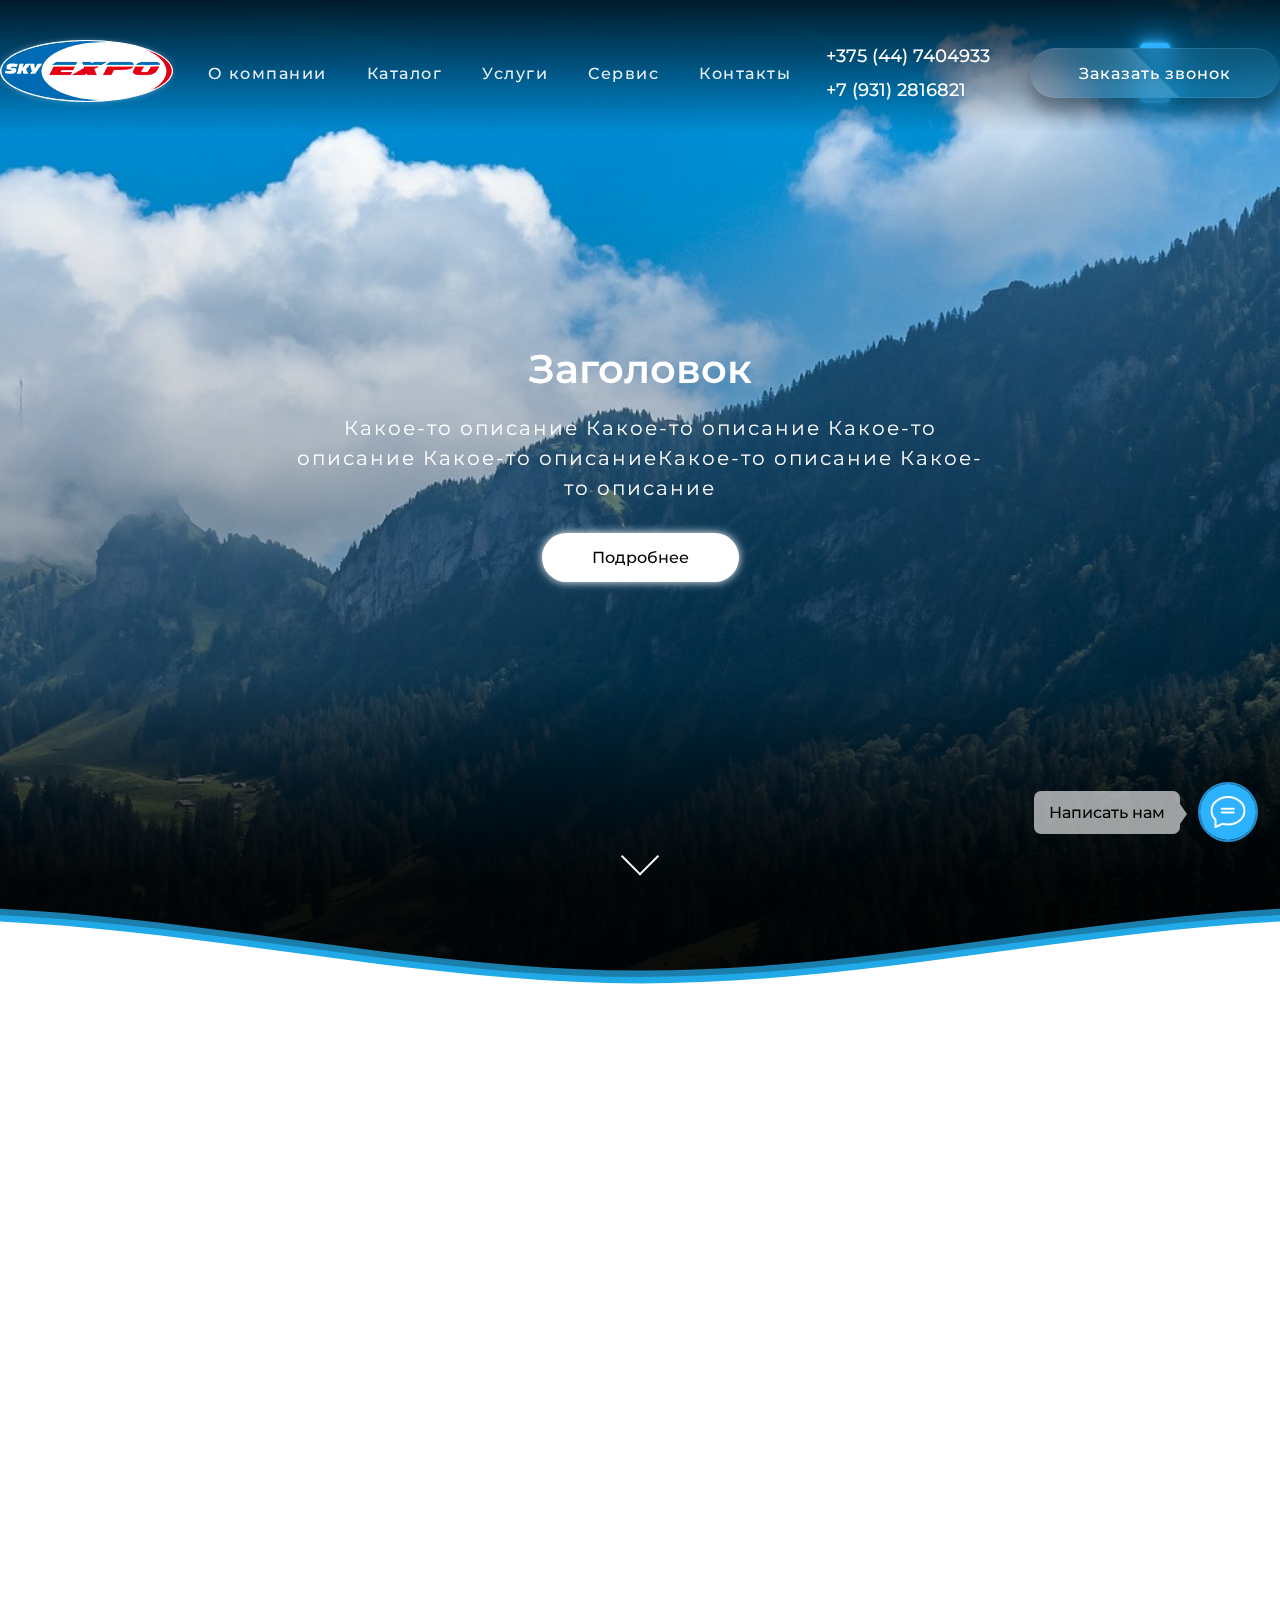
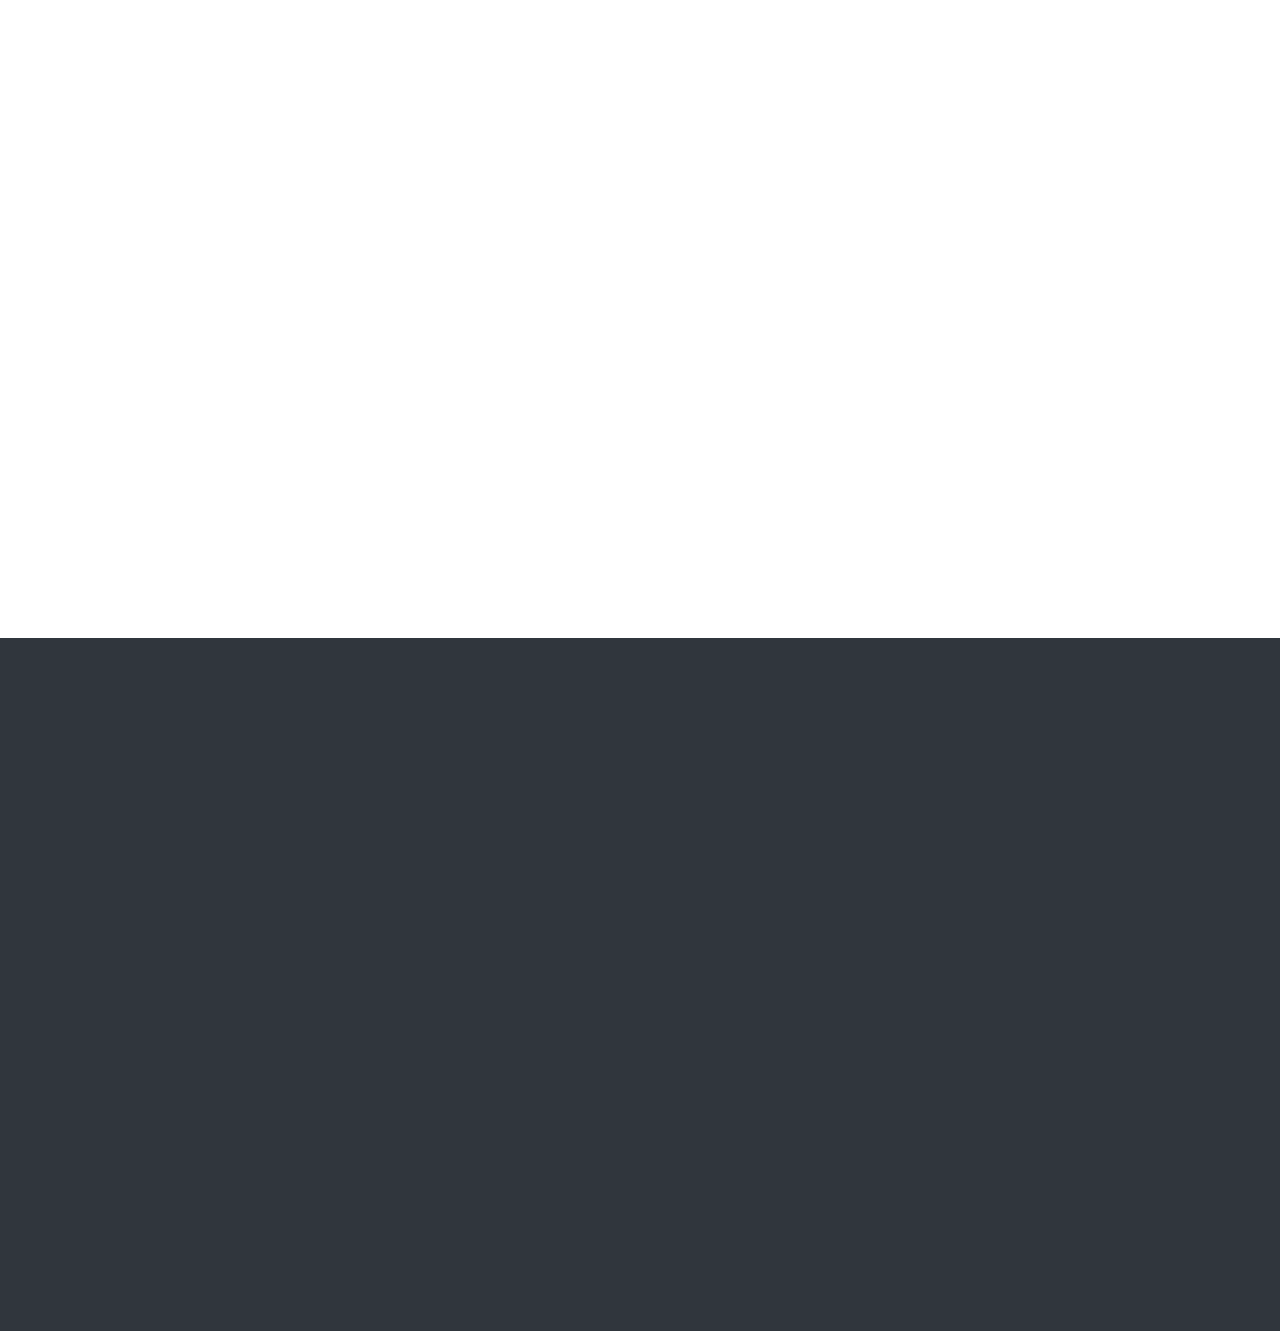
==== index.html @ 6a3cf907 "Fix animations and add styles for 'About'" ====
<!DOCTYPE html>
<html lang="en">
<head>
    <meta charset="UTF-8">
    <meta http-equiv="X-UA-Compatible" content="IE=edge">
    <meta name="viewport" content="width=device-width, initial-scale=1.0">
    <link rel="stylesheet" href="./css/main.css">
    <link rel="preconnect" href="https://fonts.googleapis.com">
    <link rel="preconnect" href="https://fonts.gstatic.com" crossorigin>
    <link href="https://fonts.googleapis.com/css2?family=Montserrat:wght@100;200;300;400;500;600;700&display=swap" rel="stylesheet">
    <link rel="preconnect" href="https://fonts.googleapis.com"><link rel="preconnect" href="https://fonts.gstatic.com" crossorigin><link href="https://fonts.googleapis.com/css2?family=Roboto:wght@100;300;400;500;700&display=swap" rel="stylesheet">
    <title>SkyExpo</title>
</head>
<body>
    <div class="write-to-us">
        <span class="hint" onmousedown="return false">Написать нам</span>
        <div class="fab">
            <span class="fab-action-button">
                <svg role="presentation" class="t898__icon t898__icon-write messege" width="35" height="32" viewBox="0 0 35 32" xmlns="">
                    <path d="M11.2667 12.6981H23.3667M11.2667 16.4717H23.3667M4.8104 23.5777C2.4311 21.1909 1 18.1215 1 14.7736C1 7.16679 8.38723 1 17.5 1C26.6128 1 34 7.16679 34 14.7736C34 22.3804 26.6128 28.5472 17.5 28.5472C15.6278 28.5472 13.8286 28.2868 12.1511 27.8072L12 27.7925L5.03333 31V23.8219L4.8104 23.5777Z" stroke="#ffffff" stroke-width="2" stroke-miterlimit="10" stroke-linecap="round" stroke-linejoin="round" fill="none"></path>
                </svg>
            </span>
            <ul class="fab-buttons">
            <li class="fab-buttons__item">
                <a href="#" class="fab-buttons__link" data-tooltip="Email">
                <i class="icon-material icon-material_email"></i>
                </a>
            </li>
            <li class="fab-buttons__item">
                <a href="#" class="fab-buttons__link" data-tooltip="Telegram">
                <i class="icon-material icon-material_tg"></i>
                </a>
            </li>
            <li class="fab-buttons__item">
                <a href="#" class="fab-buttons__link" data-tooltip="Viber">
                <i class="icon-material icon-material_vi"></i>
                </a>
            </li>
            <li class="fab-buttons__item">
                <a href="#" class="fab-buttons__link" data-tooltip="WhatsApp">
                <i class="icon-material icon-material_wa"></i>
                </a>
            </li>
            </ul>
        </div>
    </div>
    <header class="header">
        <div class="header__container">
            <div class="header__wrapper">
                <a href="#">
                    <img src="./img/logo_0.png" alt="Logo" class="header__logo">
                </a>
                <nav class="header__navigation">
                    <ul class="header__nav-list">
                        <li><a href="#" class="header__nav-link link btn-2">О компании</a></li>
                        <li><a href="#" class="header__nav-link link btn-2">Каталог</a></li>
                        <li><a href="#" class="header__nav-link link btn-2">Услуги</a></li>
                        <li><a href="#" class="header__nav-link link btn-2">Сервис</a></li>
                        <li><a href="#" class="header__nav-link link btn-2">Контакты</a></li>
                    </ul>
                </nav>
                <div class="header__tel">
                    <div class="header__tel-numbers">
                        <a href="tel:+375447404933" class="header__phone link">+375 (44) 7404933</a>
                        <a href="tel:+79312816821" class="header__phone link">+7 (931) 2816821</a>
                    </div>
                    <div class="header__btn">
                        <div class="btn"><a href="#" >Заказать звонок</a></div>
                    </div>
                </div>
            </div>
        </div>
    </header>
    <div class="smooth-scroll">
    <main class="main">
            <div class="bg-img"></div>
            <section class="banner" id="banner">
                <div class="banner__img"></div>
                <div class="banner__text">
                    <h1 data-scroll="toggle(.scaleUpIn, .scaleUpOut) addHeight" class="reveal-text">
                        Заголовок
                    </h1>
                    <p class="reveal-text">
                        Какое-то описание Какое-то описание Какое-то описание Какое-то описаниеКакое-то описание Какое-то описание
                    </p>
                    <a href="" class="banner__btn">Подробнее</a>
                </div>
                <a href="#" class="banner__arrow-bottom"></a> 
            </section>
            <section class="about" id="about">
                <svg xmlns="http://www.w3.org/2000/svg" preserveAspectRatio="none" viewbox="0 25 160 40" class="waves">
                    <defs><path id="wave" d="M-150 53c30.77 0 59.538-20 90-20 31.077 0 60.256 20 90 20 30.77 0 59.23-20 90-20 30.77 0 59.23 20 90 20v20h-360z"/></defs>
                    <g>
                      <use xlink:href="#wave" x="50" y="0" fill="#7986cb"/>
                      <use xlink:href="#wave" x="50" y="2" fill="#5c6bc0"/>
                      <use xlink:href="#wave" x="50" y="4" fill="#ffffff"/>
                    </g>
                </svg>
                <div class="about__wrapper">
                    <div class="container">
                        <div class="about__title-wrapper _anim-out">
                            <div class="title-block-left">
                                <h2 class="about__title _anim-items _anim-show-right _anim-no-hide">О нас</h2>
                            </div>
                        </div>
                        <div class="about__items">
                            <div class="about__item _anim-out">
                                <div class="about__img-wrapper bottom-in">
                                    <div class="about__item-img _anim-show-bottom _anim-items _anim-no-hide" style="background-image: url(./img/gears.png)"></div>
                                </div>
                                <div class="about__card left-in">
                                    <div class="about__card-bg _anim-block-left _anim-items _anim-no-hide"></div>
                                    <p class="about__desc _anim-items _anim-show-left _anim-no-hide">Мы - современная развивающаяся компания, занимающаяся продажей средств профессиональной гигиены, продажей и сервисным обслуживанием доильного оборудования, климатической техники, холодильных агрегатов. Осуществляем монтаж и полную техническую поддержку, гарантийное и постгарантийное обслуживание поставляемого оборудования.</p>
                                </div>
                            </div>
                            <div class="about__item _anim-out">
                                <div class="about__img-wrapper bottom-in">
                                    <div class="about__item-img _anim-show-bottom _anim-items _anim-no-hide" style="background-image: url(./img/shakehands.jpg)"></div>
                                </div>
                                <div class="about__card right-in">
                                    <div class="about__card-bg _anim-block-right _anim-items _anim-no-hide"></div>
                                    <p class="about__desc _anim-items _anim-show-right _anim-no-hide">Наша компания, строит бизнес на принципах долгосрочности, финансовой дисциплины и лояльности, как по отношению к клиентам, так и к партнерам-производителям. Принимая во внимание  специфику Вашего бизнеса, мы предлагаем  больше, чем продукцию, мы предлагаем построение долгосрочных отношений, основанных на взаимном уважении интересов!</p>
                                </div>
                            </div>
                            <div class="about__item _anim-out">
                                <div class="about__img-wrapper bottom-in">
                                    <div class="about__item-img _anim-show-bottom _anim-items _anim-no-hide" style="background-image: url(./img/Ecolab-Logo.png)"></div>
                                </div>
                                <div class="about__card left-in">
                                    <div class="about__card-bg _anim-block-left _anim-items _anim-no-hide"></div>
                                    <p class="about__desc _anim-items _anim-show-left _anim-no-hide">Компания «СкайЭкспо» является эксклюзивным дистрибьютором компании ECOLAB на территории Республики Беларусь и предлагает полный перечень товаров, необходимых в области профессиональной гигиены.</p>
                                </div>
                            </div>
                            <ul class="circles">
                                <li></li>
                                <li></li>
                                <li></li>
                                <li></li>
                                <li></li>
                                <li></li>
                                <li></li>
                                <li></li>
                                <li></li>
                                <li></li>
                        </ul>
                        </div>
                    </div>
                </div>   
            </section>
            <section class="products">
                
            </section>
    </main>
</div>

    <footer class="footer">

    </footer>
    <div class="smooth-scrollbar"></div>
    <script src="./js/main.js"></script>
</body>
</html>
---- css/main.css ----
@import "./base/_modules.css";
@import "./blocks/_modules.css";
@import "./components/_modules.css";
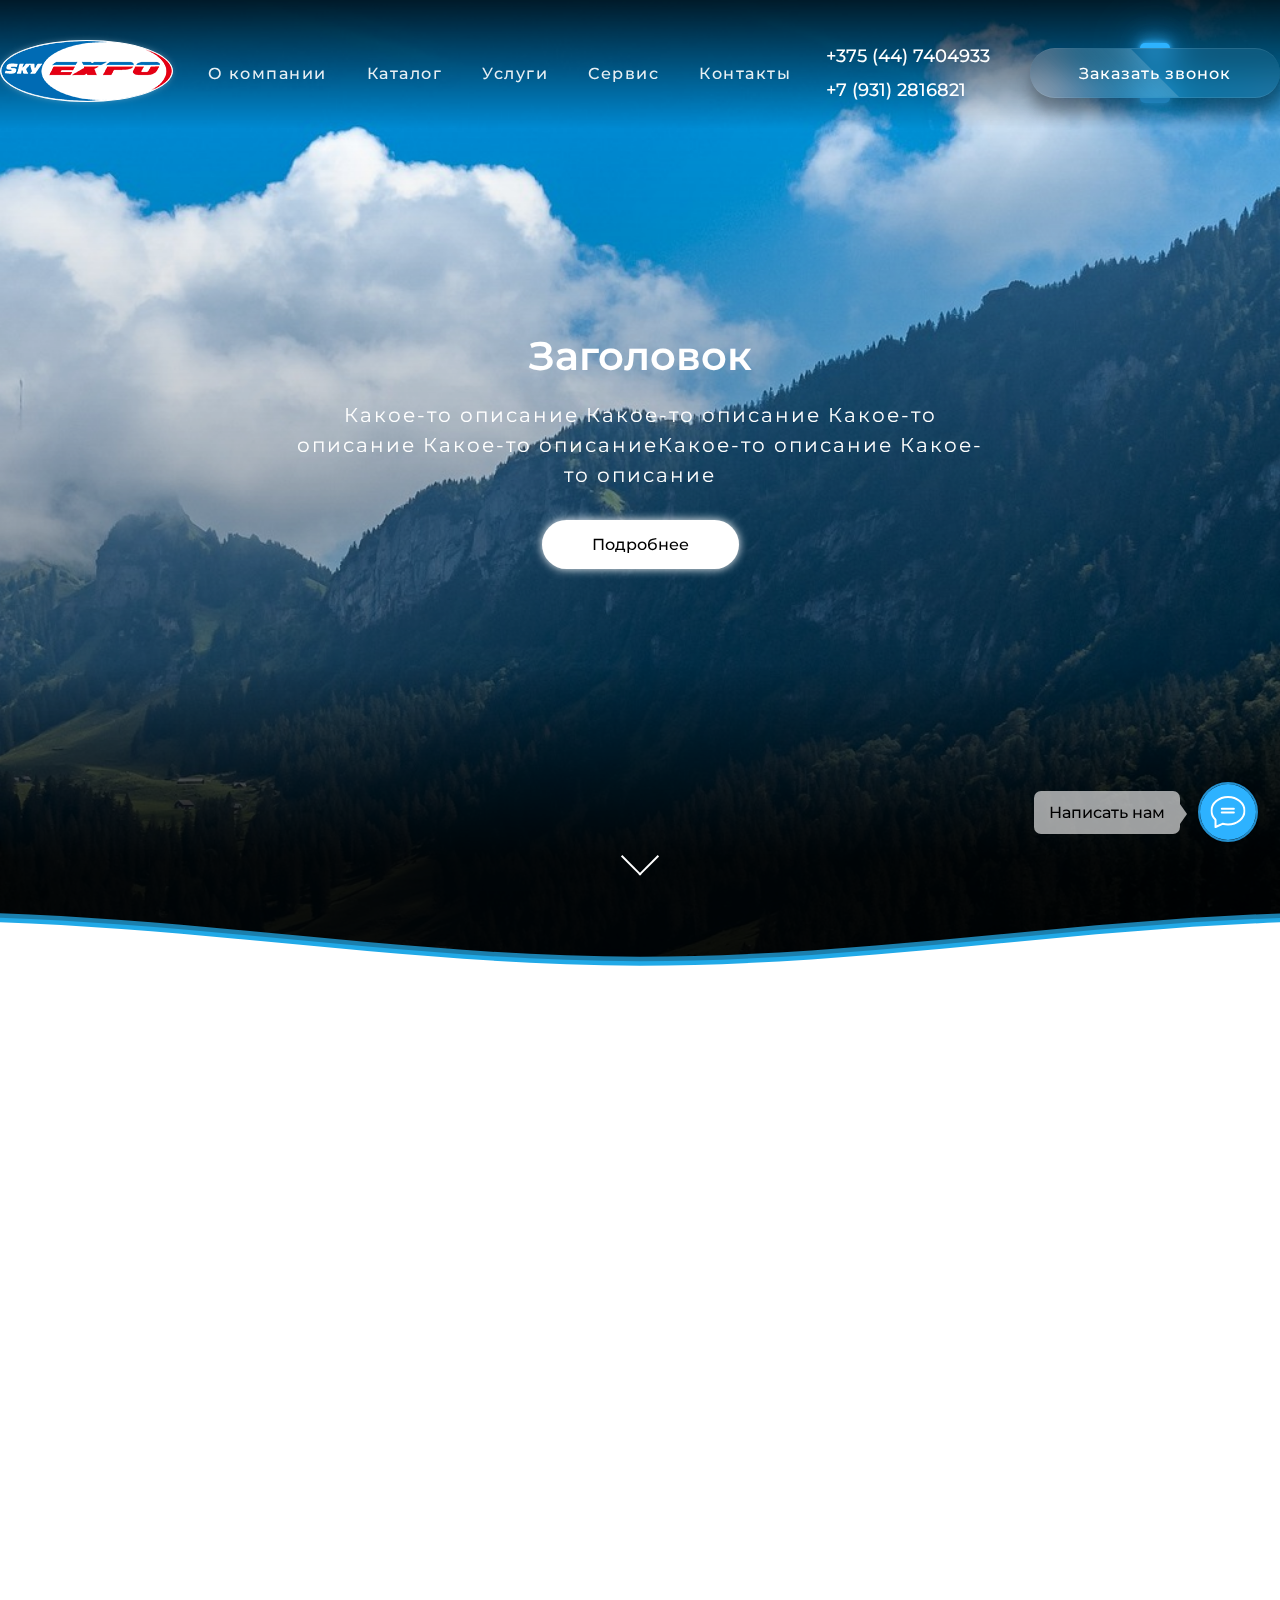
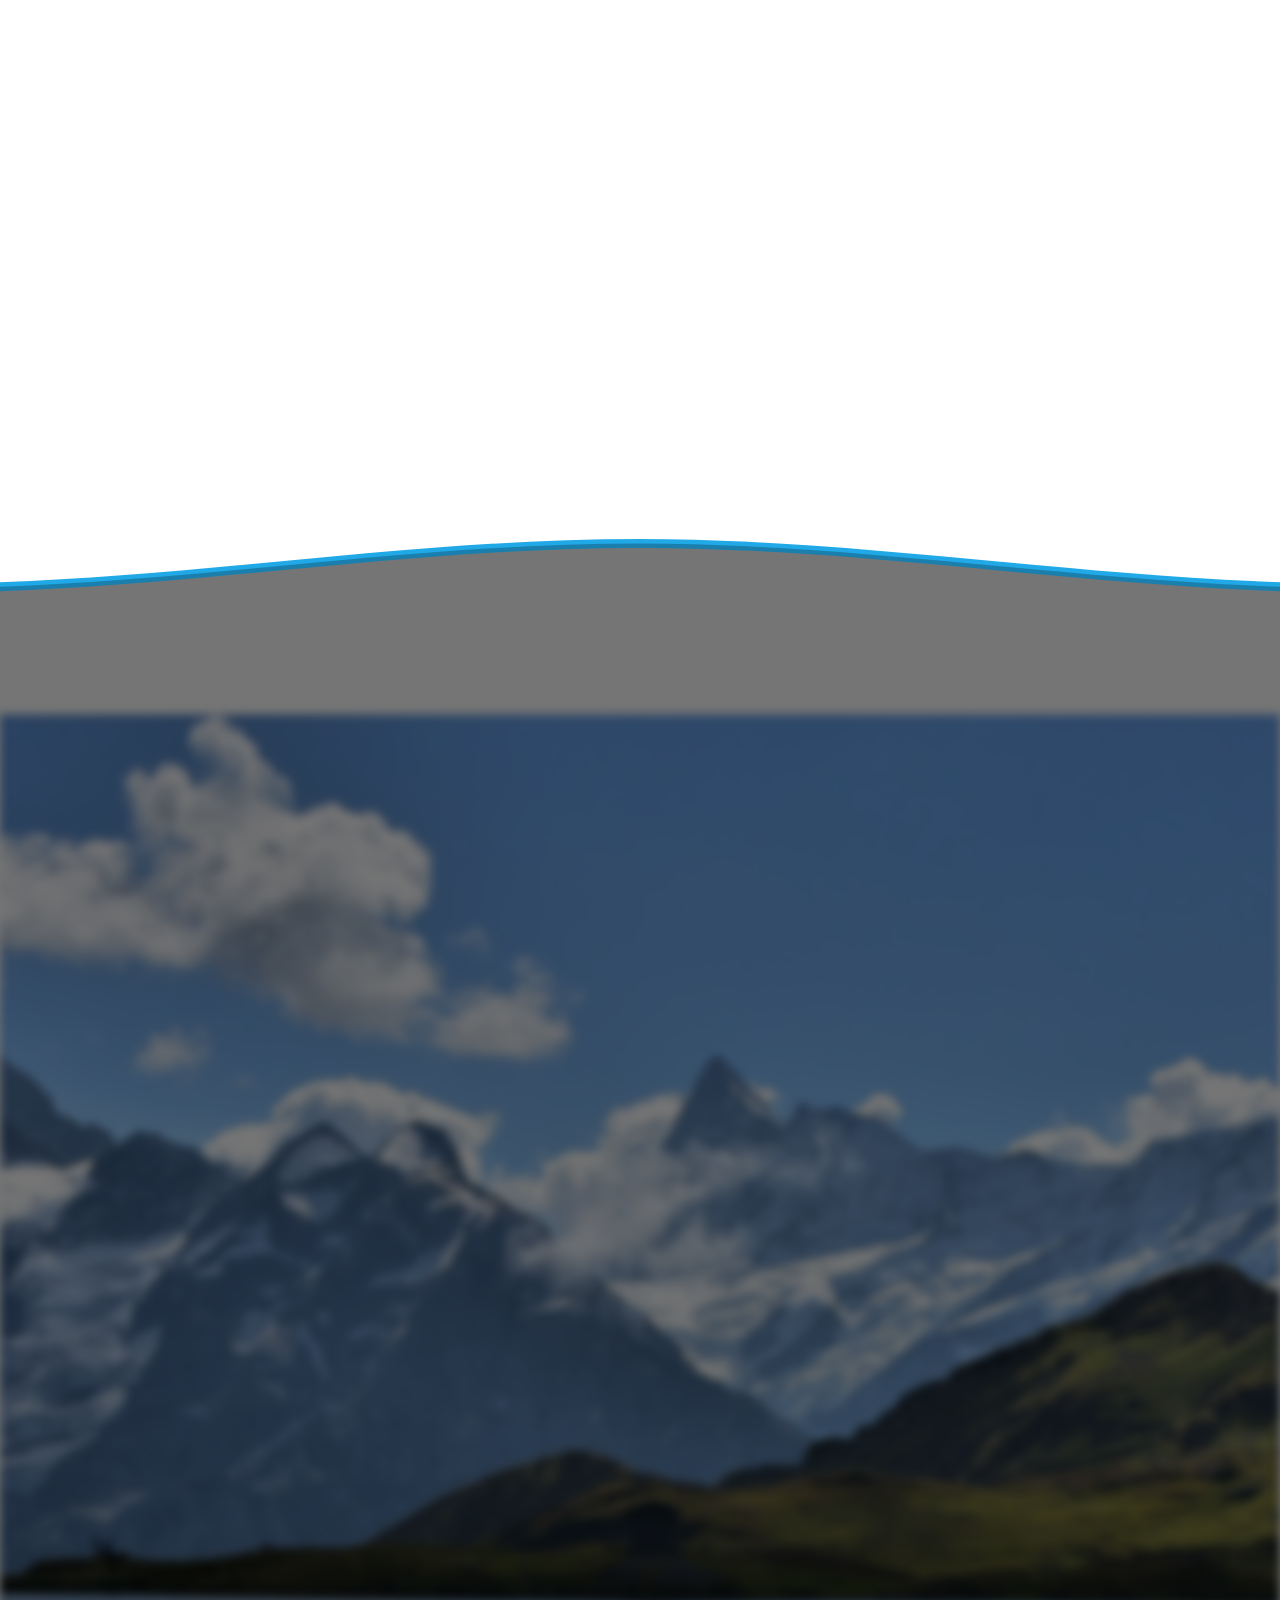
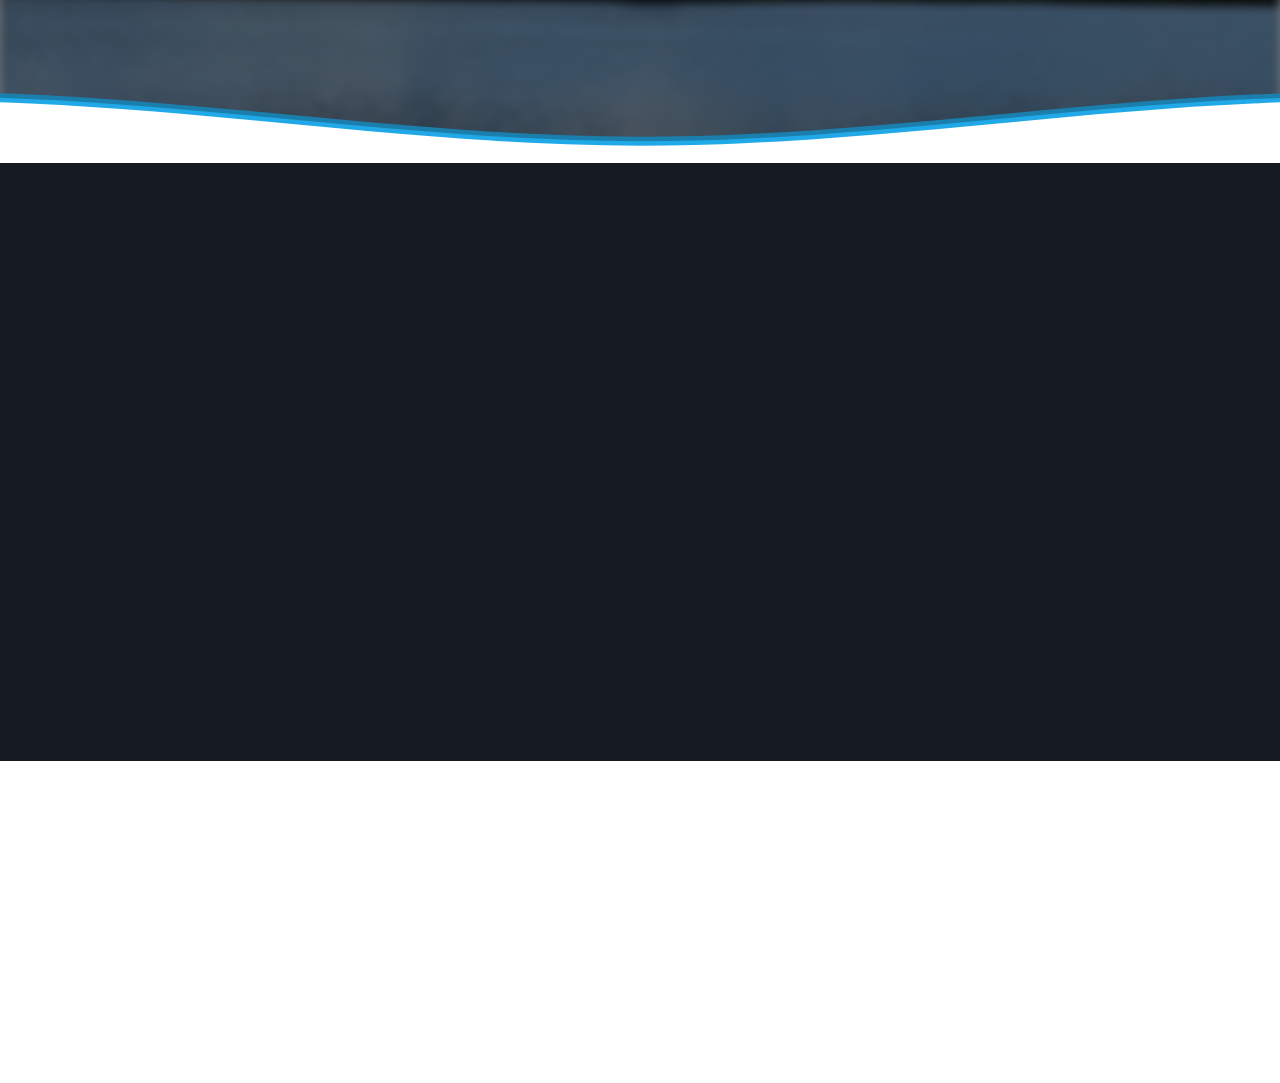
==== commit e97af7bc: "Add 'Products' section" ====
--- a/index.html
+++ b/index.html
@@ -8,7 +8,9 @@
     <link rel="preconnect" href="https://fonts.googleapis.com">
     <link rel="preconnect" href="https://fonts.gstatic.com" crossorigin>
     <link href="https://fonts.googleapis.com/css2?family=Montserrat:wght@100;200;300;400;500;600;700&display=swap" rel="stylesheet">
-    <link rel="preconnect" href="https://fonts.googleapis.com"><link rel="preconnect" href="https://fonts.gstatic.com" crossorigin><link href="https://fonts.googleapis.com/css2?family=Roboto:wght@100;300;400;500;700&display=swap" rel="stylesheet">
+    <link rel="preconnect" href="https://fonts.googleapis.com"><link rel="preconnect" href="https://fonts.gstatic.com" crossorigin>
+    <link href="https://fonts.googleapis.com/css2?family=Roboto:wght@100;300;400;500;700&display=swap" rel="stylesheet">
+    <link rel="stylesheet" href="https://cdn.jsdelivr.net/npm/swiper/swiper-bundle.min.css"/>
     <title>SkyExpo</title>
 </head>
 <body>
@@ -52,11 +54,11 @@
                 </a>
                 <nav class="header__navigation">
                     <ul class="header__nav-list">
-                        <li><a href="#" class="header__nav-link link btn-2">О компании</a></li>
-                        <li><a href="#" class="header__nav-link link btn-2">Каталог</a></li>
-                        <li><a href="#" class="header__nav-link link btn-2">Услуги</a></li>
-                        <li><a href="#" class="header__nav-link link btn-2">Сервис</a></li>
-                        <li><a href="#" class="header__nav-link link btn-2">Контакты</a></li>
+                        <li><a href="#" class="header__nav-link link about-link">О компании</a></li>
+                        <li><a href="#" class="header__nav-link link products-link">Каталог</a></li>
+                        <li><a href="#" class="header__nav-link link">Услуги</a></li>
+                        <li><a href="#" class="header__nav-link link">Сервис</a></li>
+                        <li><a href="#" class="header__nav-link link">Контакты</a></li>
                     </ul>
                 </nav>
                 <div class="header__tel">
@@ -73,7 +75,7 @@
     </header>
     <div class="smooth-scroll">
     <main class="main">
-            <div class="bg-img"></div>
+            <div class="bg-img" style="background-image: url(../../img/fon4.jpg);"></div>
             <section class="banner" id="banner">
                 <div class="banner__img"></div>
                 <div class="banner__text">
@@ -83,12 +85,12 @@
                     <p class="reveal-text">
                         Какое-то описание Какое-то описание Какое-то описание Какое-то описаниеКакое-то описание Какое-то описание
                     </p>
-                    <a href="" class="banner__btn">Подробнее</a>
+                    <a href="" class="main__btn">Подробнее</a>
                 </div>
                 <a href="#" class="banner__arrow-bottom"></a> 
             </section>
             <section class="about" id="about">
-                <svg xmlns="http://www.w3.org/2000/svg" preserveAspectRatio="none" viewbox="0 25 160 40" class="waves">
+                <svg xmlns="http://www.w3.org/2000/svg" preserveAspectRatio="none" viewbox="0 25 160 40" class="waves waves-top">
                     <defs><path id="wave" d="M-150 53c30.77 0 59.538-20 90-20 31.077 0 60.256 20 90 20 30.77 0 59.23-20 90-20 30.77 0 59.23 20 90 20v20h-360z"/></defs>
                     <g>
                       <use xlink:href="#wave" x="50" y="0" fill="#7986cb"/>
@@ -100,7 +102,7 @@
                     <div class="container">
                         <div class="about__title-wrapper _anim-out">
                             <div class="title-block-left">
-                                <h2 class="about__title _anim-items _anim-show-right _anim-no-hide">О нас</h2>
+                                <h2 class="title _anim-items _anim-show-right _anim-no-hide">О нас</h2>
                             </div>
                         </div>
                         <div class="about__items">
@@ -146,9 +148,86 @@
                         </div>
                     </div>
                 </div>   
-            </section>
-            <section class="products">
+                <svg xmlns="http://www.w3.org/2000/svg" preserveAspectRatio="none" viewbox="0 25 160 40" class="waves waves-bottom" style="transform: rotate(180deg);">
+                    <defs><path id="wave" d="M-150 53c30.77 0 59.538-20 90-20 31.077 0 60.256 20 90 20 30.77 0 59.23-20 90-20 30.77 0 59.23 20 90 20v20h-360z"/></defs>
+                    <g>
+                      <use xlink:href="#wave" x="50" y="0" fill="#7986cb"/>
+                      <use xlink:href="#wave" x="50" y="2" fill="#5c6bc0"/>
+                      <use xlink:href="#wave" x="50" y="4" fill="#ffffff"/>
+                    </g>
+                </svg>
+            </section>
+            <section class="products" id="products">
+                <div class="products__bg bottom-in" style="background-image: url(../../img/fon3.jpg);"></div>
+                <div class="products__wrapper">
+                    <div class="products__title-wrapper _anim-out">
+                        <div class="title-block-left">
+                            <h2 class="title _anim-items _anim-show-right _anim-no-hide">Продукты</h2>
+                        </div>
+                    </div>
+                    <div class="products__desc-wrapper _anim-out">
+                        <p class="products__desc _anim-items _anim-show-bottom _anim-no-hide">Всегда в наличии моющие средства для доильного оборудования, средства для обработки вымени. Широкий выбор запчастей для доильного оборудования. Более 100 видов сосковой резины. </p>
+                    </div> 
+                    <div class="products__swiper">
+                        <div class="swiper mySwiper _anim-show-bottom _anim-items _anim-no-hide">
+                            <div class="swiper-wrapper">
+                            <div class="swiper-slide">
+                                <img src="https://swiperjs.com/demos/images/nature-1.jpg" class="products__img">
+                                <div class="products__item-desc">
+                                    <h3>Название продукта</h3>
+                                    <p>Lorem ipsum dolor sit amet, consectetur adipiscing elit, sed do eiusmod tempor incididunt ut labore et dolore magna aliqua. Ut enim ad minim veniam, quis nostrud exercitation ullamco</p>
+                                </div>
+                            </div>
+                            <div class="swiper-slide">
+                                <img src="https://swiperjs.com/demos/images/nature-2.jpg" class="products__img">
+                                <div class="products__item-desc">
+                                    <h3>Название продукта</h3>
+                                    <p>Lorem ipsum dolor sit amet, consectetur adipiscing elit, sed do eiusmod tempor incididunt ut labore et dolore magna aliqua. Ut enim ad minim veniam, quis nostrud exercitation ullamco</p>
+                                </div>
+                            </div>
+                            <div class="swiper-slide">
+                                <img src="https://swiperjs.com/demos/images/nature-3.jpg" class="products__img">
+                                <div class="products__item-desc">
+                                    <h3>Название продукта</h3>
+                                    <p>Lorem ipsum dolor sit amet, consectetur adipiscing elit, sed do eiusmod tempor incididunt ut labore et dolore magna aliqua. Ut enim ad minim veniam, quis nostrud exercitation ullamco</p>
+                                </div>
+                            </div>
+                            <div class="swiper-slide">
+                                <img src="https://swiperjs.com/demos/images/nature-4.jpg" class="products__img">
+                                <div class="products__item-desc">
+                                    <h3>Название продукта</h3>
+                                    <p>Lorem ipsum dolor sit amet, consectetur adipiscing elit, sed do eiusmod tempor incididunt ut labore et dolore magna aliqua. Ut enim ad minim veniam, quis nostrud exercitation ullamco</p>
+                                </div>
+                            </div>
+                            <div class="swiper-slide">
+                                <img src="https://swiperjs.com/demos/images/nature-5.jpg" class="products__img">
+                                <div class="products__item-desc">
+                                    <h3>Название продукта</h3>
+                                    <p>Lorem ipsum dolor sit amet, consectetur adipiscing elit, sed do eiusmod tempor incididunt ut labore et dolore magna aliqua. Ut enim ad minim veniam, quis nostrud exercitation ullamco </p>
+                                </div>
+                            </div>
+                            </div>
+                            <div class="swiper-pagination"></div>
+                        </div>
+                    </div>
+                    <div class="products__btn _anim-show-bottom _anim-items _anim-no-hide">
+                        <a href="" class="main__btn">Смотреть весь каталог</a>
+                    </div>
+                </div>
                 
+            </section>
+            <section class="benefits">
+                <svg xmlns="http://www.w3.org/2000/svg" preserveAspectRatio="none" viewbox="0 25 160 40" class="waves waves-top">
+                    <defs><path id="wave" d="M-150 53c30.77 0 59.538-20 90-20 31.077 0 60.256 20 90 20 30.77 0 59.23-20 90-20 30.77 0 59.23 20 90 20v20h-360z"/></defs>
+                    <g>
+                      <use xlink:href="#wave" x="50" y="0" fill="#7986cb"/>
+                      <use xlink:href="#wave" x="50" y="2" fill="#5c6bc0"/>
+                      <use xlink:href="#wave" x="50" y="4" fill="#ffffff"/>
+                    </g>
+                </svg>
+                <div class="benefits__wrapper">
+            
+                </div>
             </section>
     </main>
 </div>
@@ -157,6 +236,7 @@
 
     </footer>
     <div class="smooth-scrollbar"></div>
+    <script src="https://cdn.jsdelivr.net/npm/swiper/swiper-bundle.min.js"></script>
     <script src="./js/main.js"></script>
 </body>
 </html>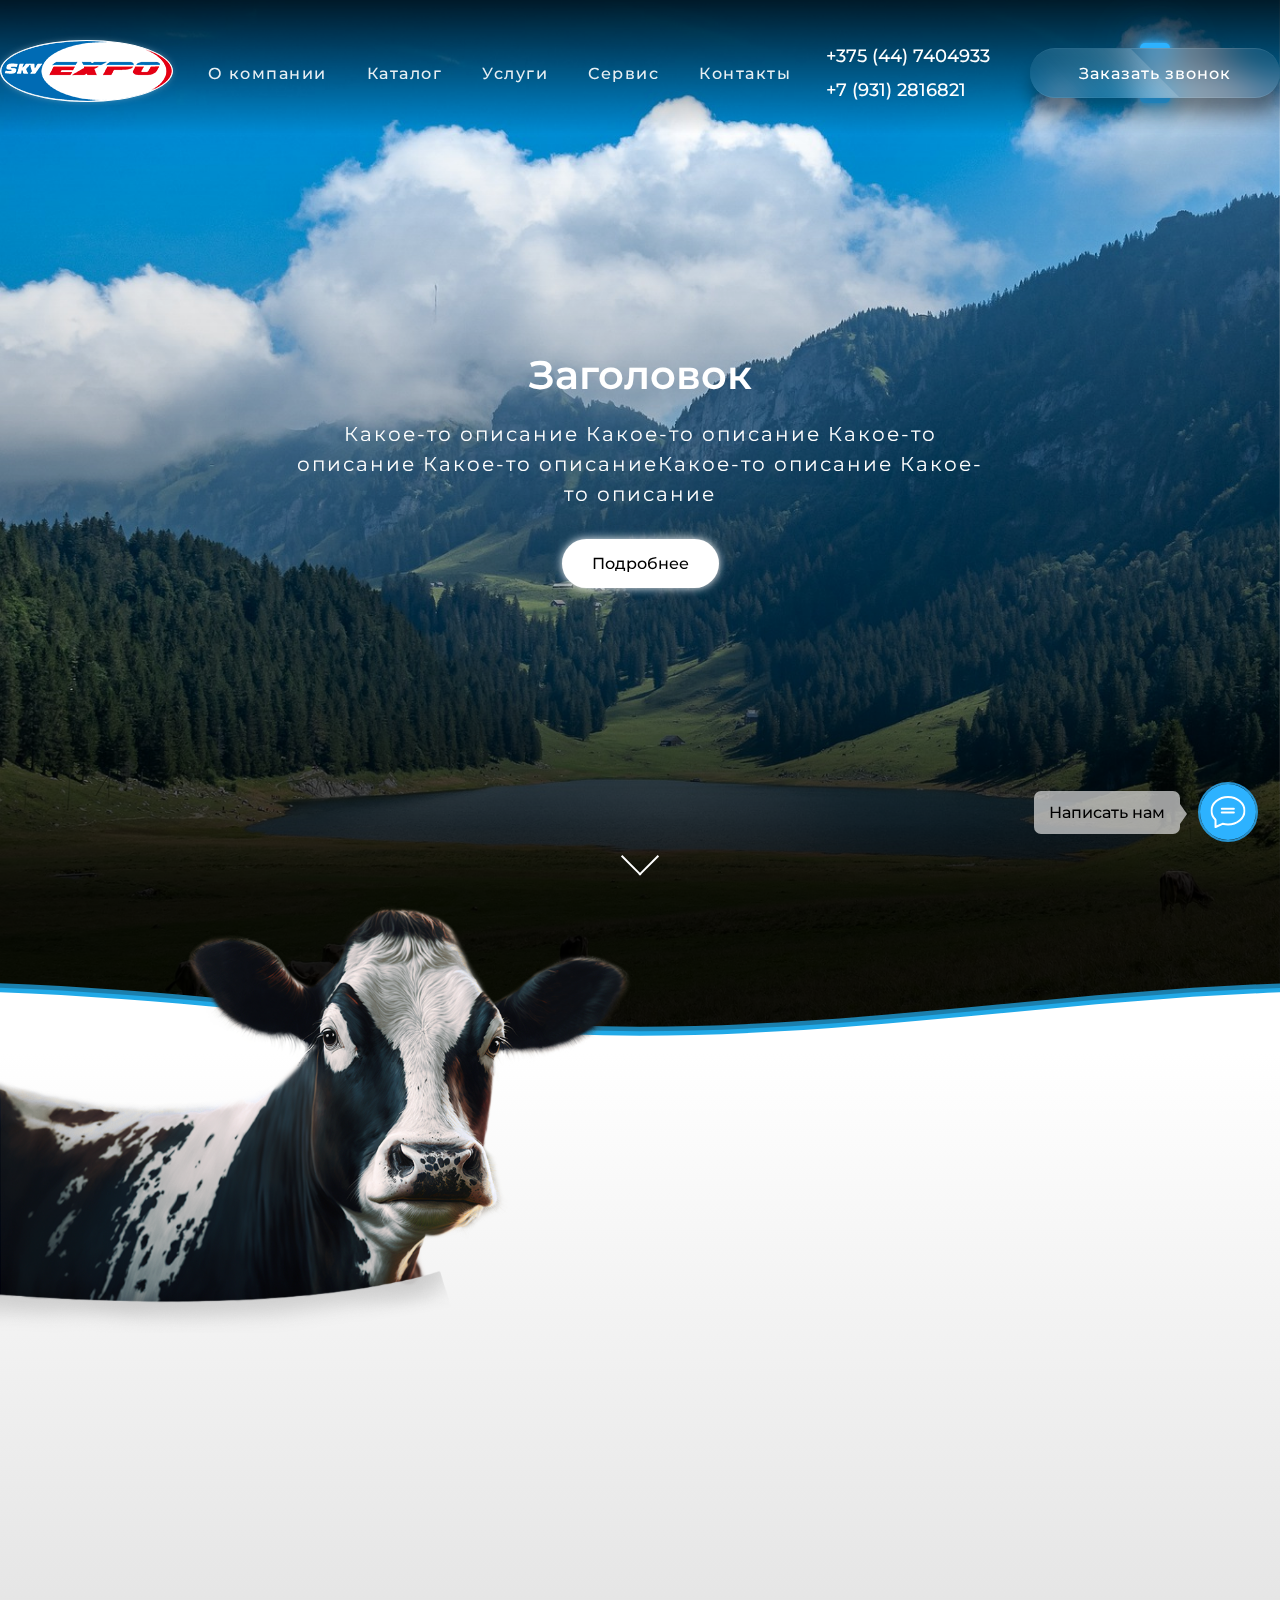
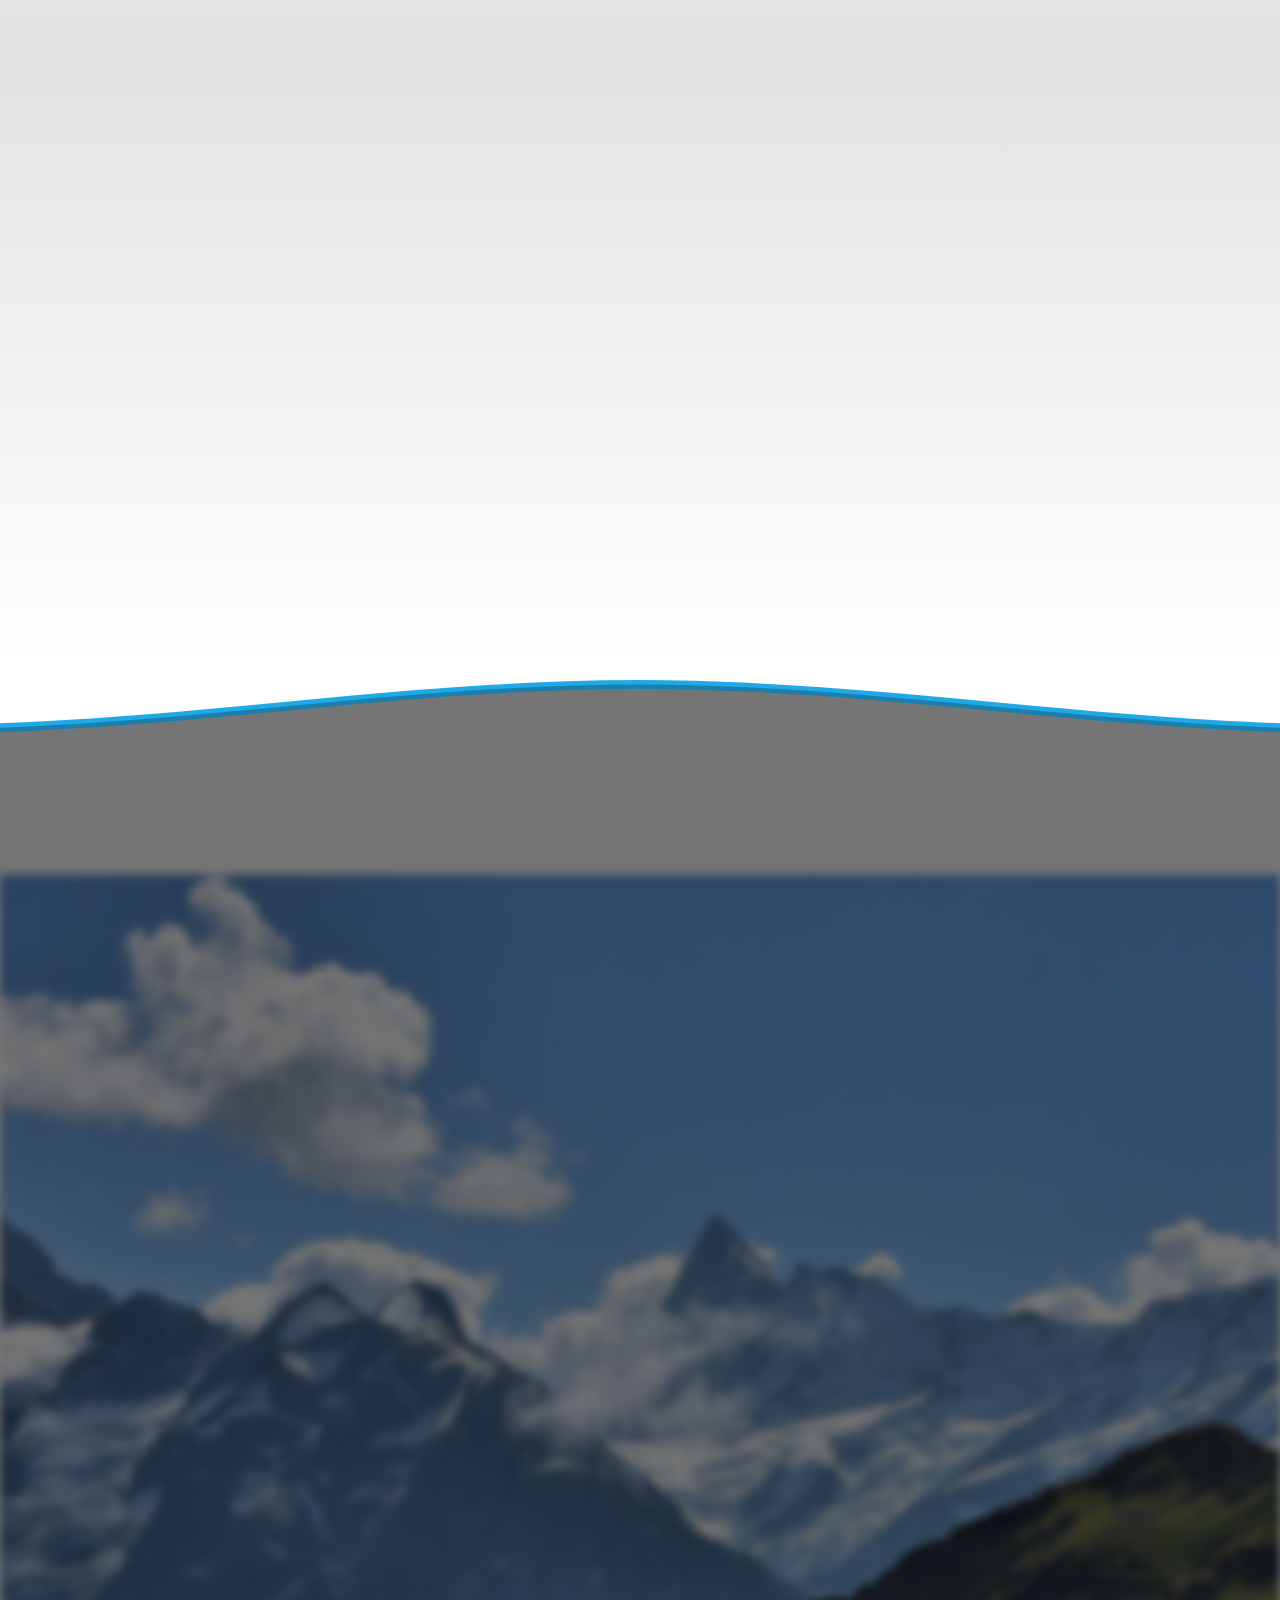
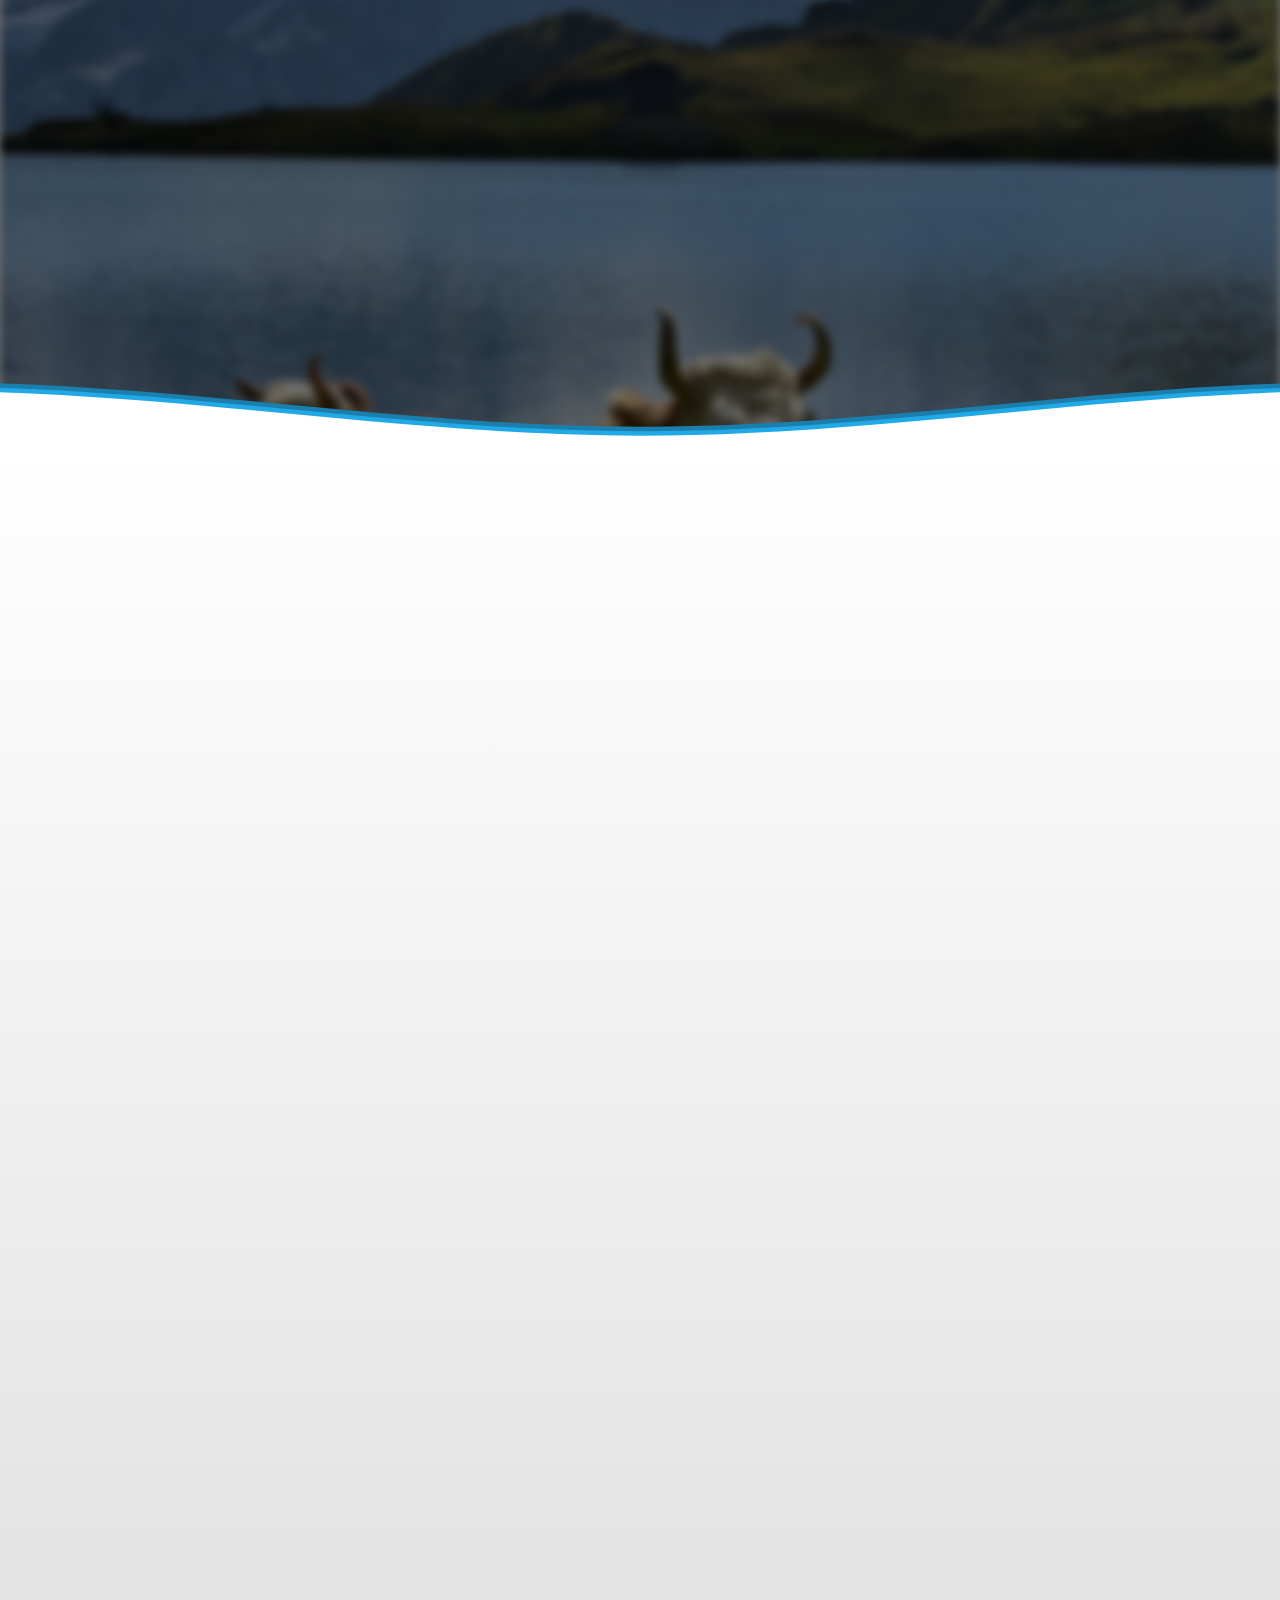
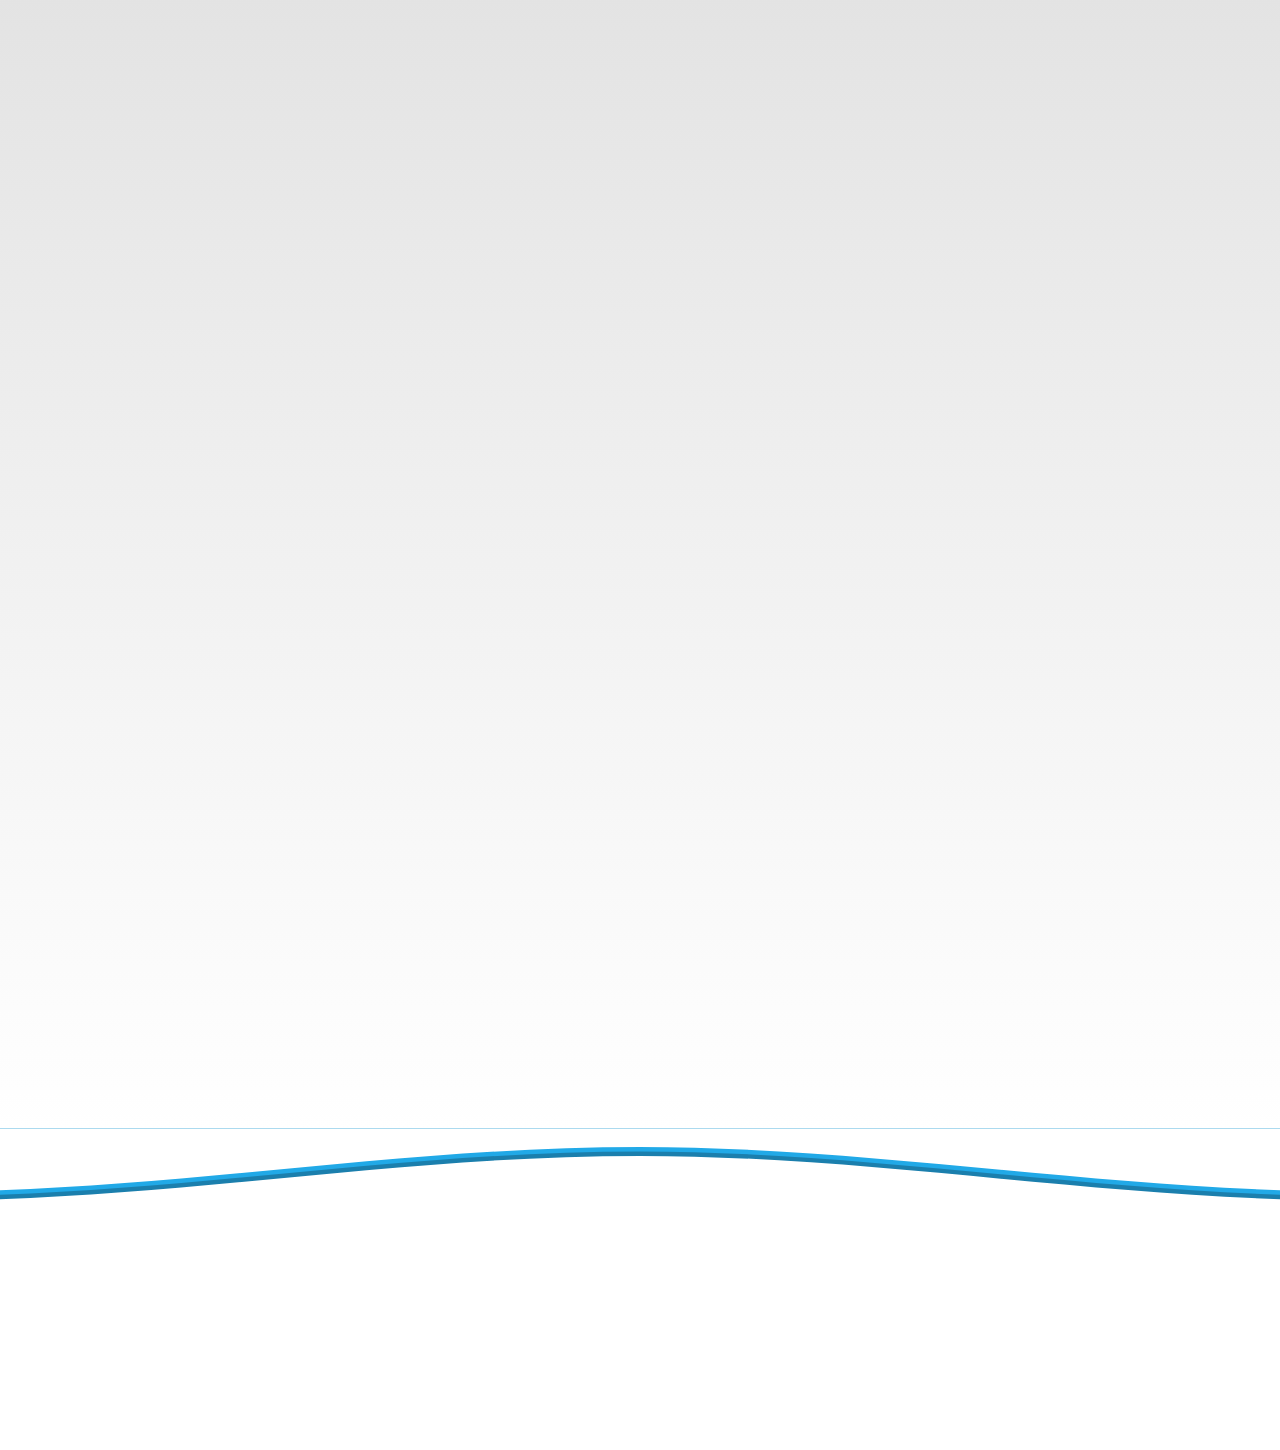
==== commit 73f28612: "Add blocks 'Benefits' and 'Results'" ====
--- a/index.html
+++ b/index.html
@@ -74,7 +74,7 @@
         </div>
     </header>
     <div class="smooth-scroll">
-    <main class="main">
+        <main class="main">
             <div class="bg-img" style="background-image: url(../../img/fon4.jpg);"></div>
             <section class="banner" id="banner">
                 <div class="banner__img"></div>
@@ -93,13 +93,14 @@
                 <svg xmlns="http://www.w3.org/2000/svg" preserveAspectRatio="none" viewbox="0 25 160 40" class="waves waves-top">
                     <defs><path id="wave" d="M-150 53c30.77 0 59.538-20 90-20 31.077 0 60.256 20 90 20 30.77 0 59.23-20 90-20 30.77 0 59.23 20 90 20v20h-360z"/></defs>
                     <g>
-                      <use xlink:href="#wave" x="50" y="0" fill="#7986cb"/>
-                      <use xlink:href="#wave" x="50" y="2" fill="#5c6bc0"/>
-                      <use xlink:href="#wave" x="50" y="4" fill="#ffffff"/>
+                    <use xlink:href="#wave" x="50" y="0" fill="#7986cb"/>
+                    <use xlink:href="#wave" x="50" y="2" fill="#5c6bc0"/>
+                    <use xlink:href="#wave" x="50" y="4" fill="#ffffff"/>
                     </g>
                 </svg>
                 <div class="about__wrapper">
                     <div class="container">
+                        <div class="bg-cow"></div>
                         <div class="about__title-wrapper _anim-out">
                             <div class="title-block-left">
                                 <h2 class="title _anim-items _anim-show-right _anim-no-hide">О нас</h2>
@@ -133,27 +134,27 @@
                                     <p class="about__desc _anim-items _anim-show-left _anim-no-hide">Компания «СкайЭкспо» является эксклюзивным дистрибьютором компании ECOLAB на территории Республики Беларусь и предлагает полный перечень товаров, необходимых в области профессиональной гигиены.</p>
                                 </div>
                             </div>
-                            <ul class="circles">
-                                <li></li>
-                                <li></li>
-                                <li></li>
-                                <li></li>
-                                <li></li>
-                                <li></li>
-                                <li></li>
-                                <li></li>
-                                <li></li>
-                                <li></li>
-                        </ul>
-                        </div>
+                        </div>
+                        <ul class="circles">
+                            <li></li>
+                            <li></li>
+                            <li></li>
+                            <li></li>
+                            <li></li>
+                            <li></li>
+                            <li></li>
+                            <li></li>
+                            <li></li>
+                            <li></li>
+                    </ul>
                     </div>
                 </div>   
                 <svg xmlns="http://www.w3.org/2000/svg" preserveAspectRatio="none" viewbox="0 25 160 40" class="waves waves-bottom" style="transform: rotate(180deg);">
                     <defs><path id="wave" d="M-150 53c30.77 0 59.538-20 90-20 31.077 0 60.256 20 90 20 30.77 0 59.23-20 90-20 30.77 0 59.23 20 90 20v20h-360z"/></defs>
                     <g>
-                      <use xlink:href="#wave" x="50" y="0" fill="#7986cb"/>
-                      <use xlink:href="#wave" x="50" y="2" fill="#5c6bc0"/>
-                      <use xlink:href="#wave" x="50" y="4" fill="#ffffff"/>
+                    <use xlink:href="#wave" x="50" y="0" fill="#7986cb"/>
+                    <use xlink:href="#wave" x="50" y="2" fill="#5c6bc0"/>
+                    <use xlink:href="#wave" x="50" y="4" fill="#ffffff"/>
                     </g>
                 </svg>
             </section>
@@ -166,43 +167,43 @@
                         </div>
                     </div>
                     <div class="products__desc-wrapper _anim-out">
-                        <p class="products__desc _anim-items _anim-show-bottom _anim-no-hide">Всегда в наличии моющие средства для доильного оборудования, средства для обработки вымени. Широкий выбор запчастей для доильного оборудования. Более 100 видов сосковой резины. </p>
+                        <p class="products__desc _anim-items _anim-show-bottom _anim-no-hide description">Всегда в наличии моющие средства для доильного оборудования, средства для обработки вымени. Широкий выбор запчастей для доильного оборудования. Более 100 видов сосковой резины. </p>
                     </div> 
                     <div class="products__swiper">
-                        <div class="swiper mySwiper _anim-show-bottom _anim-items _anim-no-hide">
+                        <div class="swiper mySwiper1 _anim-show-bottom _anim-items _anim-no-hide">
                             <div class="swiper-wrapper">
                             <div class="swiper-slide">
                                 <img src="https://swiperjs.com/demos/images/nature-1.jpg" class="products__img">
                                 <div class="products__item-desc">
-                                    <h3>Название продукта</h3>
+                                    <h4>Название продукта</h4>
                                     <p>Lorem ipsum dolor sit amet, consectetur adipiscing elit, sed do eiusmod tempor incididunt ut labore et dolore magna aliqua. Ut enim ad minim veniam, quis nostrud exercitation ullamco</p>
                                 </div>
                             </div>
                             <div class="swiper-slide">
                                 <img src="https://swiperjs.com/demos/images/nature-2.jpg" class="products__img">
                                 <div class="products__item-desc">
-                                    <h3>Название продукта</h3>
+                                    <h4>Название продукта</h4>
                                     <p>Lorem ipsum dolor sit amet, consectetur adipiscing elit, sed do eiusmod tempor incididunt ut labore et dolore magna aliqua. Ut enim ad minim veniam, quis nostrud exercitation ullamco</p>
                                 </div>
                             </div>
                             <div class="swiper-slide">
                                 <img src="https://swiperjs.com/demos/images/nature-3.jpg" class="products__img">
                                 <div class="products__item-desc">
-                                    <h3>Название продукта</h3>
+                                    <h4>Название продукта</h4>
                                     <p>Lorem ipsum dolor sit amet, consectetur adipiscing elit, sed do eiusmod tempor incididunt ut labore et dolore magna aliqua. Ut enim ad minim veniam, quis nostrud exercitation ullamco</p>
                                 </div>
                             </div>
                             <div class="swiper-slide">
                                 <img src="https://swiperjs.com/demos/images/nature-4.jpg" class="products__img">
                                 <div class="products__item-desc">
-                                    <h3>Название продукта</h3>
+                                    <h4>Название продукта</h4>
                                     <p>Lorem ipsum dolor sit amet, consectetur adipiscing elit, sed do eiusmod tempor incididunt ut labore et dolore magna aliqua. Ut enim ad minim veniam, quis nostrud exercitation ullamco</p>
                                 </div>
                             </div>
                             <div class="swiper-slide">
                                 <img src="https://swiperjs.com/demos/images/nature-5.jpg" class="products__img">
                                 <div class="products__item-desc">
-                                    <h3>Название продукта</h3>
+                                    <h4>Название продукта</h4>
                                     <p>Lorem ipsum dolor sit amet, consectetur adipiscing elit, sed do eiusmod tempor incididunt ut labore et dolore magna aliqua. Ut enim ad minim veniam, quis nostrud exercitation ullamco </p>
                                 </div>
                             </div>
@@ -216,27 +217,213 @@
                 </div>
                 
             </section>
-            <section class="benefits">
+            <section class="projects">
                 <svg xmlns="http://www.w3.org/2000/svg" preserveAspectRatio="none" viewbox="0 25 160 40" class="waves waves-top">
                     <defs><path id="wave" d="M-150 53c30.77 0 59.538-20 90-20 31.077 0 60.256 20 90 20 30.77 0 59.23-20 90-20 30.77 0 59.23 20 90 20v20h-360z"/></defs>
                     <g>
-                      <use xlink:href="#wave" x="50" y="0" fill="#7986cb"/>
-                      <use xlink:href="#wave" x="50" y="2" fill="#5c6bc0"/>
-                      <use xlink:href="#wave" x="50" y="4" fill="#ffffff"/>
+                    <use xlink:href="#wave" x="50" y="0" fill="#7986cb"/>
+                    <use xlink:href="#wave" x="50" y="2" fill="#5c6bc0"/>
+                    <use xlink:href="#wave" x="50" y="4" fill="#ffffff"/>
                     </g>
                 </svg>
-                <div class="benefits__wrapper">
-            
+                <div class="projects__wrapper">
+                    <div class="container">
+                        <div class="projects__title-wrapper _anim-out">
+                            <div class="title-block-left">
+                                <h2 class="title _anim-items _anim-show-right _anim-no-hide">Проекты</h2>
+                            </div>
+                        </div>
+                        <div class="projects__benefits-wrapper">
+                            <div class="_anim-out">
+                                <h3 class="projects__title _anim-items _anim-show-left _anim-no-hide">Наши приемущества</h3>
+                                <p class="projects__desc _anim-items _anim-show-left _anim-no-hide description">5 причин выбрать нас</p>
+                            </div>
+                            <div class="projects__benefits-cards _anim-items _anim-no-hide">
+                                <div class="projects__benefits-card">
+                                    <div class="projects__benefits-card-item">
+                                        <div class="benefits__icon">
+                                            <svg xmlns="http://www.w3.org/2000/svg" width="50" height="50" viewBox="0 0 24 24">
+                                                <path d="M23.995 24h-1.995c0-3.104.119-3.55-1.761-3.986-2.877-.664-5.594-1.291-6.584-3.458-.361-.791-.601-2.095.31-3.814 2.042-3.857 2.554-7.165 1.403-9.076-1.341-2.229-5.413-2.241-6.766.034-1.154 1.937-.635 5.227 1.424 9.025.93 1.712.697 3.02.338 3.815-.982 2.178-3.675 2.799-6.525 3.456-1.964.454-1.839.87-1.839 4.004h-1.995l-.005-1.241c0-2.52.199-3.975 3.178-4.663 3.365-.777 6.688-1.473 5.09-4.418-4.733-8.729-1.35-13.678 3.732-13.678 4.983 0 8.451 4.766 3.732 13.678-1.551 2.928 1.65 3.624 5.09 4.418 2.979.688 3.178 2.143 3.178 4.663l-.005 1.241zm-13.478-6l.91 2h1.164l.92-2h-2.994zm2.995 6l-.704-3h-1.615l-.704 3h3.023z"/>
+                                            </svg>
+                                        </div>
+                                        <div class="projects__benefits-card-desc">
+                                            <h4 class="projects__benefits-card-title">Специалисты с большим опытом работы</h4>
+                                            <p class="projects__benefits-card-text">В нашей команде работают только профессионалы своего дела.</p>
+                                        </div>
+                                    </div>
+                                </div>
+                                <div class="projects__benefits-card">
+                                    <div class="projects__benefits-card-item">
+                                        <div class="benefits__icon">
+                                            <svg width="50" height="50" xmlns="http://www.w3.org/2000/svg" fill-rule="evenodd" viewBox="0 0 24 24" clip-rule="evenodd">
+                                                <path d="M23 6.066v12.065l-11.001 5.869-11-5.869v-12.131l11-6 11.001 6.066zm-21.001 11.465l9.5 5.069v-10.57l-9.5-4.946v10.447zm20.001-10.388l-9.501 4.889v10.568l9.501-5.069v-10.388zm-5.52 1.716l-9.534-4.964-4.349 2.373 9.404 4.896 4.479-2.305zm-8.476-5.541l9.565 4.98 3.832-1.972-9.405-5.185-3.992 2.177z"/>
+                                            </svg>
+                                        </div>
+                                        <div class="projects__benefits-card-desc">
+                                            <h4 class="projects__benefits-card-title">Собственный склад</h4>
+                                            <p class="projects__benefits-card-text">Постоянно в наличии широчайший выбор гигиенических средств и запчастей.</p>
+                                        </div>
+                                    </div>
+                                </div>
+                                <div class="projects__benefits-card">
+                                    <div class="projects__benefits-card-item">
+                                        <div class="benefits__icon">
+                                            <svg width="50" height="50" xmlns="http://www.w3.org/2000/svg" fill-rule="evenodd" viewBox="0 0 24 24" clip-rule="evenodd">
+                                                <path d="M5 11v1h8v-7h-10v-1c0-.552.448-1 1-1h10c.552 0 1 .448 1 1v2h4.667c1.117 0 1.6.576 1.936 1.107.594.94 1.536 2.432 2.109 3.378.188.312.288.67.288 1.035v4.48c0 1.089-.743 2-2 2h-1c0 1.656-1.344 3-3 3s-3-1.344-3-3h-4c0 1.656-1.344 3-3 3s-3-1.344-3-3h-1c-.552 0-1-.448-1-1v-6h-2v-2h7v2h-3zm3 5.8c.662 0 1.2.538 1.2 1.2 0 .662-.538 1.2-1.2 1.2-.662 0-1.2-.538-1.2-1.2 0-.662.538-1.2 1.2-1.2zm10 0c.662 0 1.2.538 1.2 1.2 0 .662-.538 1.2-1.2 1.2-.662 0-1.2-.538-1.2-1.2 0-.662.538-1.2 1.2-1.2zm-3-2.8h-10v2h.765c.549-.614 1.347-1 2.235-1 .888 0 1.686.386 2.235 1h5.53c.549-.614 1.347-1 2.235-1 .888 0 1.686.386 2.235 1h1.765v-4.575l-1.711-2.929c-.179-.307-.508-.496-.863-.496h-4.426v6zm1-5v3h5l-1.427-2.496c-.178-.312-.509-.504-.868-.504h-2.705zm-16-3h8v2h-8v-2z"/>
+                                            </svg>
+                                        </div>
+                                        <div class="projects__benefits-card-desc">
+                                            <h4 class="projects__benefits-card-title">Продуманная логистика</h4>
+                                            <p class="projects__benefits-card-text">Доставка осуществляется оптимальным видом транспорта. Точно и в срок.</p>
+                                        </div>
+                                    </div>
+                                </div>
+                                <div class="projects__benefits-card">
+                                    <div class="projects__benefits-card-item">
+                                        <div class="benefits__icon">
+                                            <svg xmlns="http://www.w3.org/2000/svg" width="70" height="70" viewBox="0 0 24 24">
+                                                <path d="M17.997 18h-.998c0-1.552.06-1.775-.88-1.993-1.438-.332-2.797-.645-3.293-1.729-.18-.396-.301-1.048.155-1.907 1.021-1.929 1.277-3.583.702-4.538-.672-1.115-2.707-1.12-3.385.017-.576.968-.316 2.613.713 4.512.465.856.348 1.51.168 1.908-.49 1.089-1.836 1.4-3.262 1.728-.982.227-.92.435-.92 2.002h-.995l-.002-.623c0-1.259.1-1.985 1.588-2.329 1.682-.389 3.344-.736 2.545-2.209-2.366-4.365-.676-6.839 1.865-6.839 2.492 0 4.227 2.383 1.867 6.839-.775 1.464.824 1.812 2.545 2.209 1.49.344 1.589 1.072 1.589 2.333l-.002.619zm4.81-2.214c-1.289-.298-2.489-.559-1.908-1.657 1.77-3.342.47-5.129-1.4-5.129-1.265 0-2.248.817-2.248 2.325 0 1.269.574 2.175.904 2.925h1.048c-.17-.75-1.466-2.562-.766-3.736.412-.692 1.704-.693 2.114-.012.38.631.181 1.812-.534 3.161-.388.733-.28 1.301-.121 1.648.305.666.977.987 1.737 1.208 1.507.441 1.368.042 1.368 1.48h.997l.002-.463c0-.945-.074-1.492-1.193-1.75zm-22.805 2.214h.997c0-1.438-.139-1.039 1.368-1.48.761-.221 1.433-.542 1.737-1.208.159-.348.267-.915-.121-1.648-.715-1.349-.914-2.53-.534-3.161.41-.682 1.702-.681 2.114.012.7 1.175-.596 2.986-.766 3.736h1.048c.33-.75.904-1.656.904-2.925.001-1.509-.982-2.326-2.247-2.326-1.87 0-3.17 1.787-1.4 5.129.581 1.099-.619 1.359-1.908 1.657-1.12.258-1.194.805-1.194 1.751l.002.463z"/>
+                                            </svg>
+                                        </div>
+                                        <div class="projects__benefits-card-desc">
+                                            <h4 class="projects__benefits-card-title">Важность каждого клиента</h4>
+                                            <p class="projects__benefits-card-text">Мы ценим всех наших клиентов не зависимо от оборота.</p>
+                                        </div>
+                                    </div>
+                                </div>
+                                <div class="projects__benefits-card">
+                                    <div class="projects__benefits-card-item">
+                                        <div class="benefits__icon">
+                                            <svg xmlns="http://www.w3.org/2000/svg" width="50" height="50" viewBox="0 0 24 24">
+                                                <path d="M23.873 9.81c.087-.251.127-.509.127-.764 0-.77-.38-1.514-1.055-1.981-2.153-1.492-1.868-1.117-2.679-3.543-.34-1.013-1.319-1.697-2.424-1.697h-.007c-2.653.009-2.193.151-4.334-1.354-.446-.314-.974-.471-1.501-.471s-1.055.157-1.502.471c-2.156 1.515-1.686 1.362-4.334 1.353h-.007c-1.104 0-2.084.685-2.422 1.697-.812 2.432-.534 2.056-2.678 3.544-.677.469-1.057 1.212-1.057 1.983 0 .254.042.511.127.762.831 2.428.829 1.962 0 4.38-.085.251-.127.507-.127.762 0 .77.38 1.514 1.057 1.983 2.146 1.49 1.868 1.113 2.679 3.543.338 1.013 1.317 1.697 2.422 1.697h.007c2.653-.009 2.193-.152 4.334 1.353.446.314.974.472 1.501.472s1.055-.158 1.502-.471c2.141-1.504 1.679-1.362 4.334-1.353h.007c1.104 0 2.084-.685 2.424-1.697.811-2.427.525-2.052 2.679-3.543.674-.469 1.054-1.213 1.054-1.983 0-.254-.04-.512-.127-.763-.831-2.428-.827-1.963 0-4.38zm-11.873 10.69c-4.694 0-8.5-3.806-8.5-8.5s3.806-8.5 8.5-8.5 8.5 3.806 8.5 8.5-3.806 8.5-8.5 8.5zm-1.25-4.542l-3.75-3.637 1.549-1.548 2.201 2.088 4.701-4.819 1.549 1.548-6.25 6.368z"/>
+                                            </svg>
+                                        </div>
+                                        <div class="projects__benefits-card-desc">
+                                            <h4 class="projects__benefits-card-title">Качество</h4>
+                                            <p class="projects__benefits-card-text">100% гарантия качества на все виды услуг и товаров.</p>
+                                        </div>
+                                    </div>
+                                </div>
+                            </div>
+                        </div>
+                        <div class="projects__testimonial-wrapper">
+                            <div class="_anim-out">
+                                <h3 class="projects__title _anim-items _anim-show-left _anim-no-hide">Результаты наших работ</h3>
+                                <p class="projects__desc _anim-items _anim-show-left _anim-no-hide description">Отзывы наших клиентов о нас</p>
+                            </div>
+                            <div class="projects__testimonial-swiper _anim-items _anim-show-bottom _anim-no-hide">
+                                <div class="swiper mySwiper2">
+                                    <div class="swiper-wrapper">
+                                      <div class="swiper-slide">
+                                        <p class="testimonial__quote">
+                                            Руководство Открытого Акционерного Общества "Моисеевка" выражает благодарность ООО "СкайЭкспо" г. Бобруйск и лично сервисным инженерам Пинчуку А.В. и Умецкому В.Н. за добросовестную, своевременную, качественную, работу и технический профессионализм по сервисному обслуживанию оборудования, установленного на роботизированной молочно-товарной ферме в д. Сопейков. Желаем успешного развития, профессионального роста и выражаем надежду на дальнейшее взаимовыгодное и плодотворное сотрудничество наших организаций. 
+                                        </p>
+                                        <div class="testimonial__autor">
+                                            <h4 class="testimonial__autor-name">Ю.М. Бабич</h4>
+                                            <small class="testimonial__autor-position">Директор</small>
+                                        </div>
+                                        <div class="projects__testimonial-btn">
+                                            <a href="" class="main__btn">Смотреть полностью</a>
+                                        </div>
+                                      </div>
+                                      <div class="swiper-slide">
+                                        <p class="testimonial__quote">
+                                            Руководство СПК «Свитязянка - 2003» выражает благодарность сервисным инженерам Пинчуку А.В. и Умецкому В.Н. за добросовестную, своевременную, качественную работу и технический профессионализм, по запуску, наладке и сервисному обслуживанию доильного оборудования, установленного на роботизированной молочно-товарной ферме в д. Литаровщина.
+                                        </p>
+                                        <div class="testimonial__autor">
+                                            <h4 class="testimonial__autor-name">В.А. Головач</h4>
+                                            <p class="testimonial__autor-position">Председатель СПК «Свитязянка - 2003»</p>
+                                        </div>
+                                        <div class="projects__testimonial-btn">
+                                            <a href="" class="main__btn">Смотреть полностью</a>
+                                        </div>
+                                      </div>
+                                      <div class="swiper-slide">
+                                        <p class="testimonial__quote">
+                                            Руководство ООО «СНБ-Агро» выражает благодарность сервисным инженерам Пинчуку А.В и Умецкому В.Н за добросовестную, своевременную, качественную работу и технический профессионализм, по запуску, наладке и сервисному обслуживанию оборудования, установленного на роботизированной молочно-товарной ферме в д. Кременец.
+                                        </p>
+                                        <div class="testimonial__autor">
+                                            <h4 class="testimonial__autor-name">И.С Дорошкевич</h4>
+                                            <p class="testimonial__autor-position">Директор</p>
+                                        </div>
+                                        <div class="projects__testimonial-btn">
+                                            <a href="" class="main__btn">Смотреть полностью</a>
+                                        </div>
+                                      </div>
+                                      <div class="swiper-slide">
+                                        <p class="testimonial__quote">
+                                            Правление СПК «Колхоз «Нива»» выражает благодарность ООО «СкайЭкспо» г. Бобруйск за добросовестную, своевременную работу и технический профессионализм по сервисному обслуживанию оборудования, установленного на молочно-товарной ферме д. Изобелино. Желаем успешного развития, профессионального роста и выражаем ‘надежду на дальнейшее взаимовыгодное сотрудничество наших организаций.
+                                        </p>
+                                        <div class="testimonial__autor">
+                                            <h4 class="testimonial__autor-name">И.В. Рыняк</h4>
+                                            <p class="testimonial__autor-position">Председатель СПК «Колхоз «Нива»»</p>
+                                        </div>
+                                        <div class="projects__testimonial-btn">
+                                            <a href="" class="main__btn">Смотреть полностью</a>
+                                        </div>
+                                      </div>
+                                      <div class="swiper-slide">
+                                        <p class="testimonial__quote">
+                                            Правление СПК «Красный боец» выражает благодарность ООО «СкайЭкспо» г. Бобруйск за  добросовестную, своевременную работу и технический профессионализм по сервисному обслуживанию оборудования, установленного на молочно-товарной ферме д.Ст.Дворяниновичи. Желаем успешного развития, профессионального роста и выражаем належду на дальнейшее взаимовыгодное сотрудничество наших организаций.
+                                        </p>
+                                        <div class="testimonial__autor">
+                                            <h4 class="testimonial__autor-name">И.А. Пигулевский</h4>
+                                            <p class="testimonial__autor-position">Председатель СПК «Красный боец»</p>
+                                        </div>
+                                        <div class="projects__testimonial-btn">
+                                            <a href="" class="main__btn">Смотреть полностью</a>
+                                        </div>
+                                      </div>
+                                      <div class="swiper-slide">
+                                        <p class="testimonial__quote">
+                                            Руководство Филиала «Белшина-агро» выражает благодарность ООО «СкайЭкспо» г. Бобруйск за добросовестную, своевременную, качественную работу и технический профессионализм, по сервисному обслуживанию оборудования, установленного на роботизированной ферме в д. Вязычин. Желаем Успешного развития, профессионального роста и выражаем надежду на дальнейшее взаимовыгодное и плодотворное сотрудничество наших организаций.
+                                        </p>
+                                        <div class="testimonial__autor">
+                                            <h4 class="testimonial__autor-name">А.А. Бобров</h4>
+                                            <p class="testimonial__autor-position">Директор филиала «Белшина-агро» ОАО «Белшина»</p>
+                                        </div>
+                                        <div class="projects__testimonial-btn">
+                                            <a href="" class="main__btn">Смотреть полностью</a>
+                                        </div>
+                                      </div>
+                                    </div>
+                                    <div class="swiper-button-next"></div>
+                                    <div class="swiper-button-prev"></div>
+                                  </div>
+                            </div>
+                        </div>
+                    </div>
+                    <ul class="circles">
+                        <li></li>
+                        <li></li>
+                        <li></li>
+                        <li></li>
+                        <li></li>
+                        <li></li>
+                        <li></li>
+                        <li></li>
+                        <li></li>
+                        <li></li>
+                </ul>
                 </div>
+                <svg xmlns="http://www.w3.org/2000/svg" preserveAspectRatio="none" viewbox="0 25 160 40" class="waves waves-bottom" style="transform: rotate(180deg);">
+                    <defs><path id="wave" d="M-150 53c30.77 0 59.538-20 90-20 31.077 0 60.256 20 90 20 30.77 0 59.23-20 90-20 30.77 0 59.23 20 90 20v20h-360z"/></defs>
+                    <g>
+                    <use xlink:href="#wave" x="50" y="0" fill="#7986cb"/>
+                    <use xlink:href="#wave" x="50" y="2" fill="#5c6bc0"/>
+                    <use xlink:href="#wave" x="50" y="4" fill="#ffffff"/>
+                    </g>
+                </svg>
             </section>
-    </main>
-</div>
+        </main>
+    </div>
 
     <footer class="footer">
 
     </footer>
     <div class="smooth-scrollbar"></div>
     <script src="https://cdn.jsdelivr.net/npm/swiper/swiper-bundle.min.js"></script>
+    <script src="./js/vanilla-tilt.js"></script>
     <script src="./js/main.js"></script>
 </body>
 </html>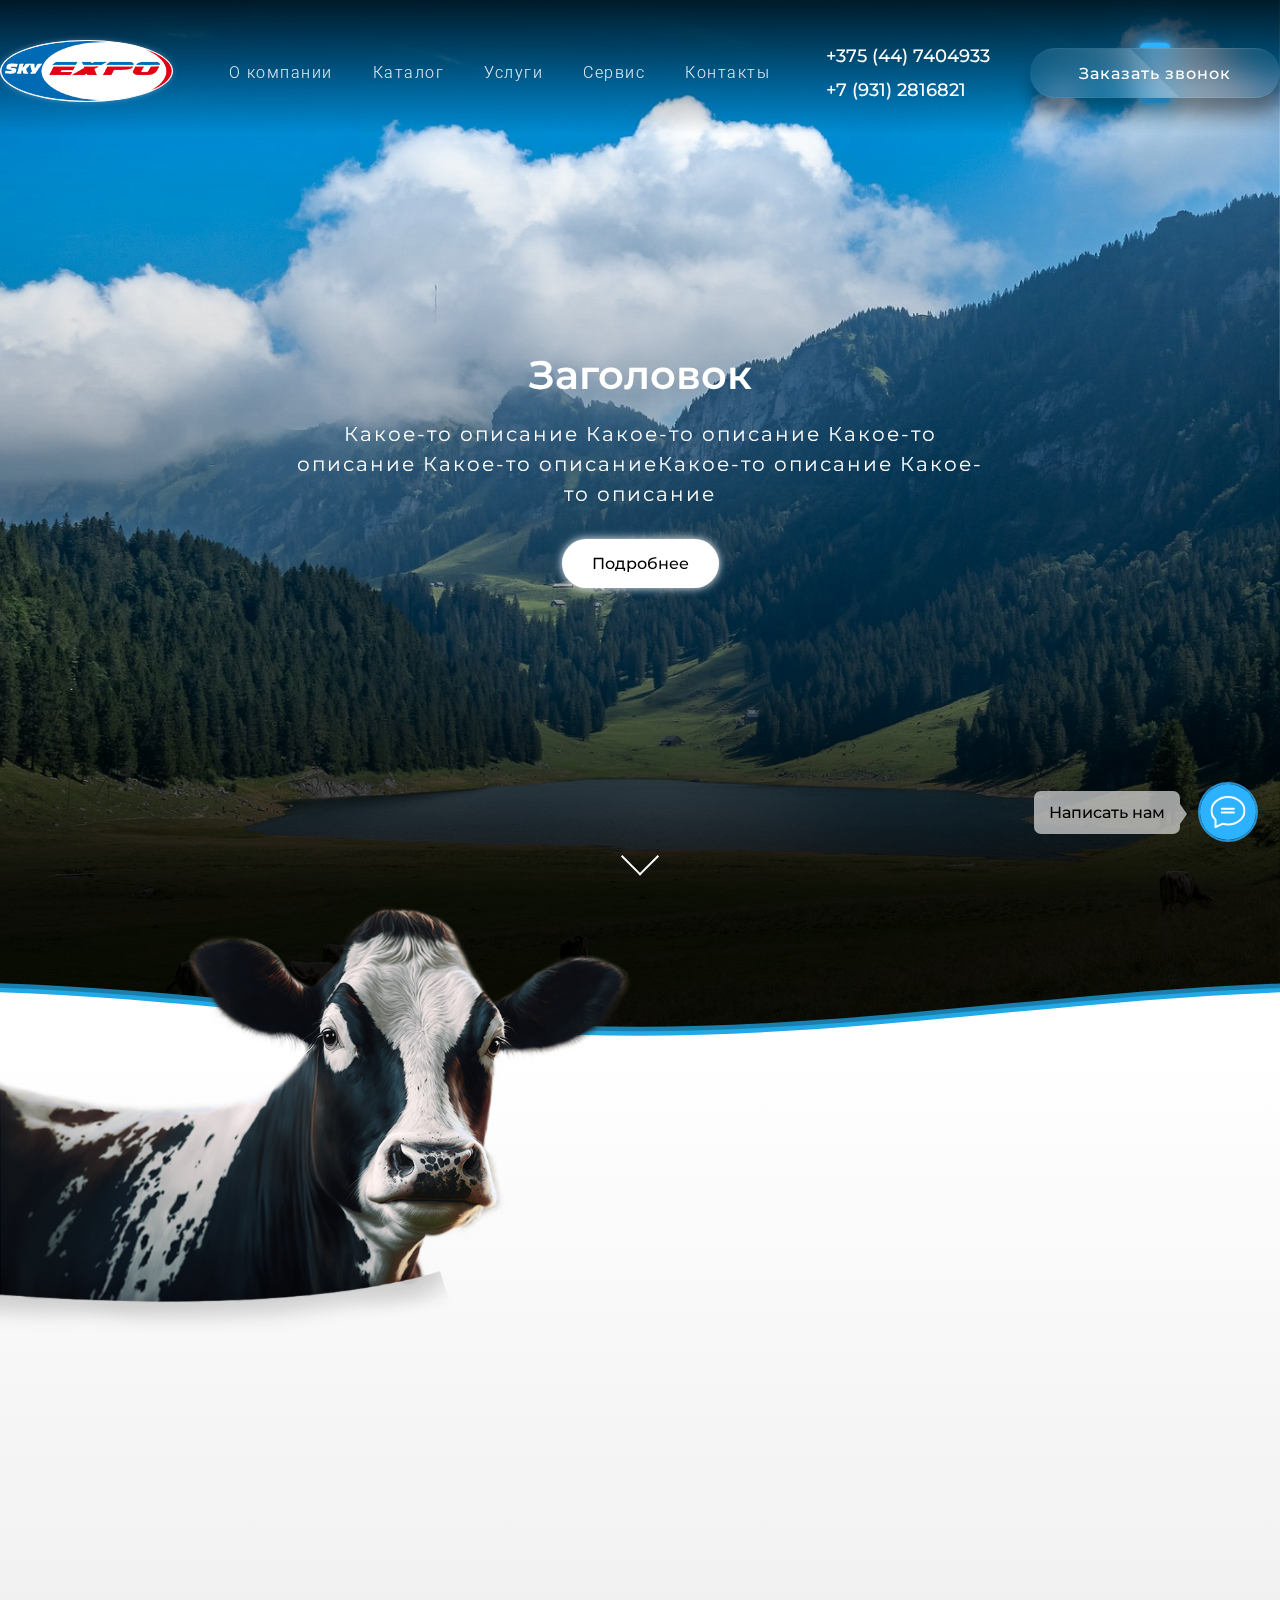
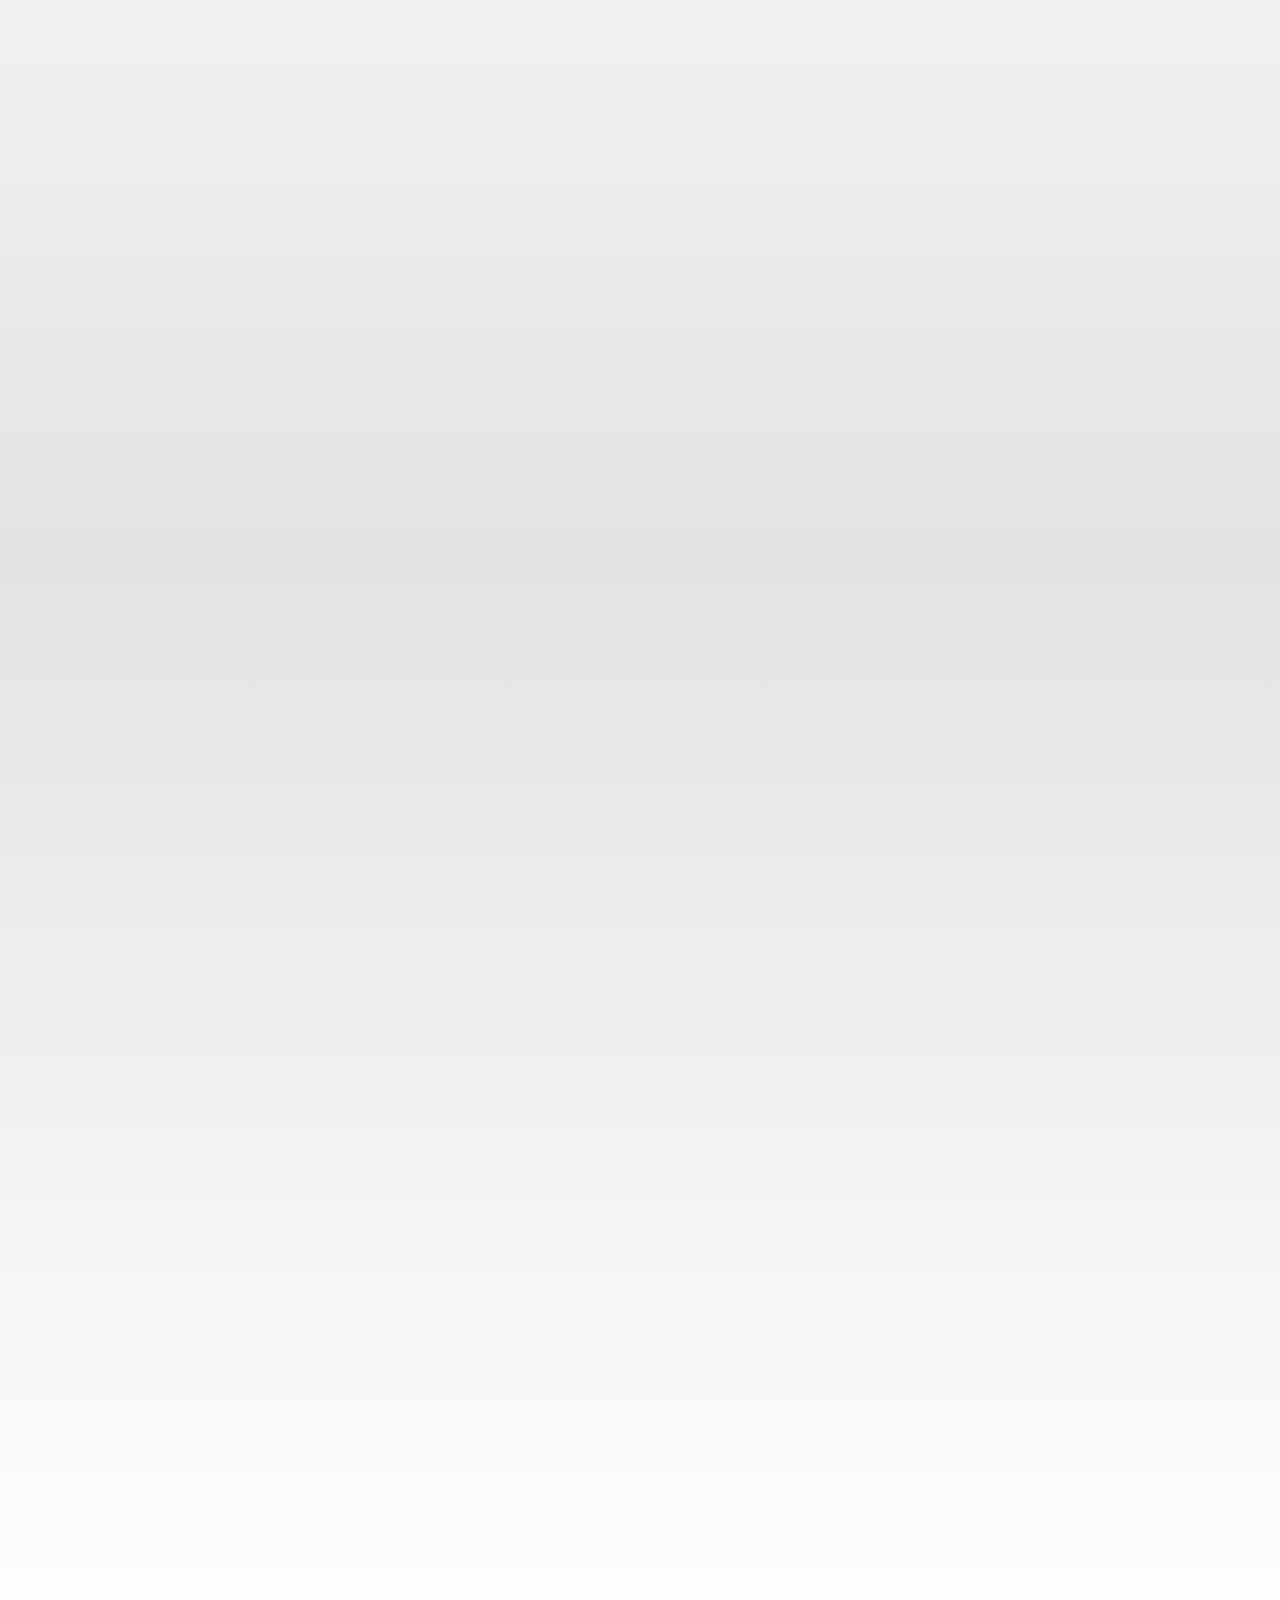
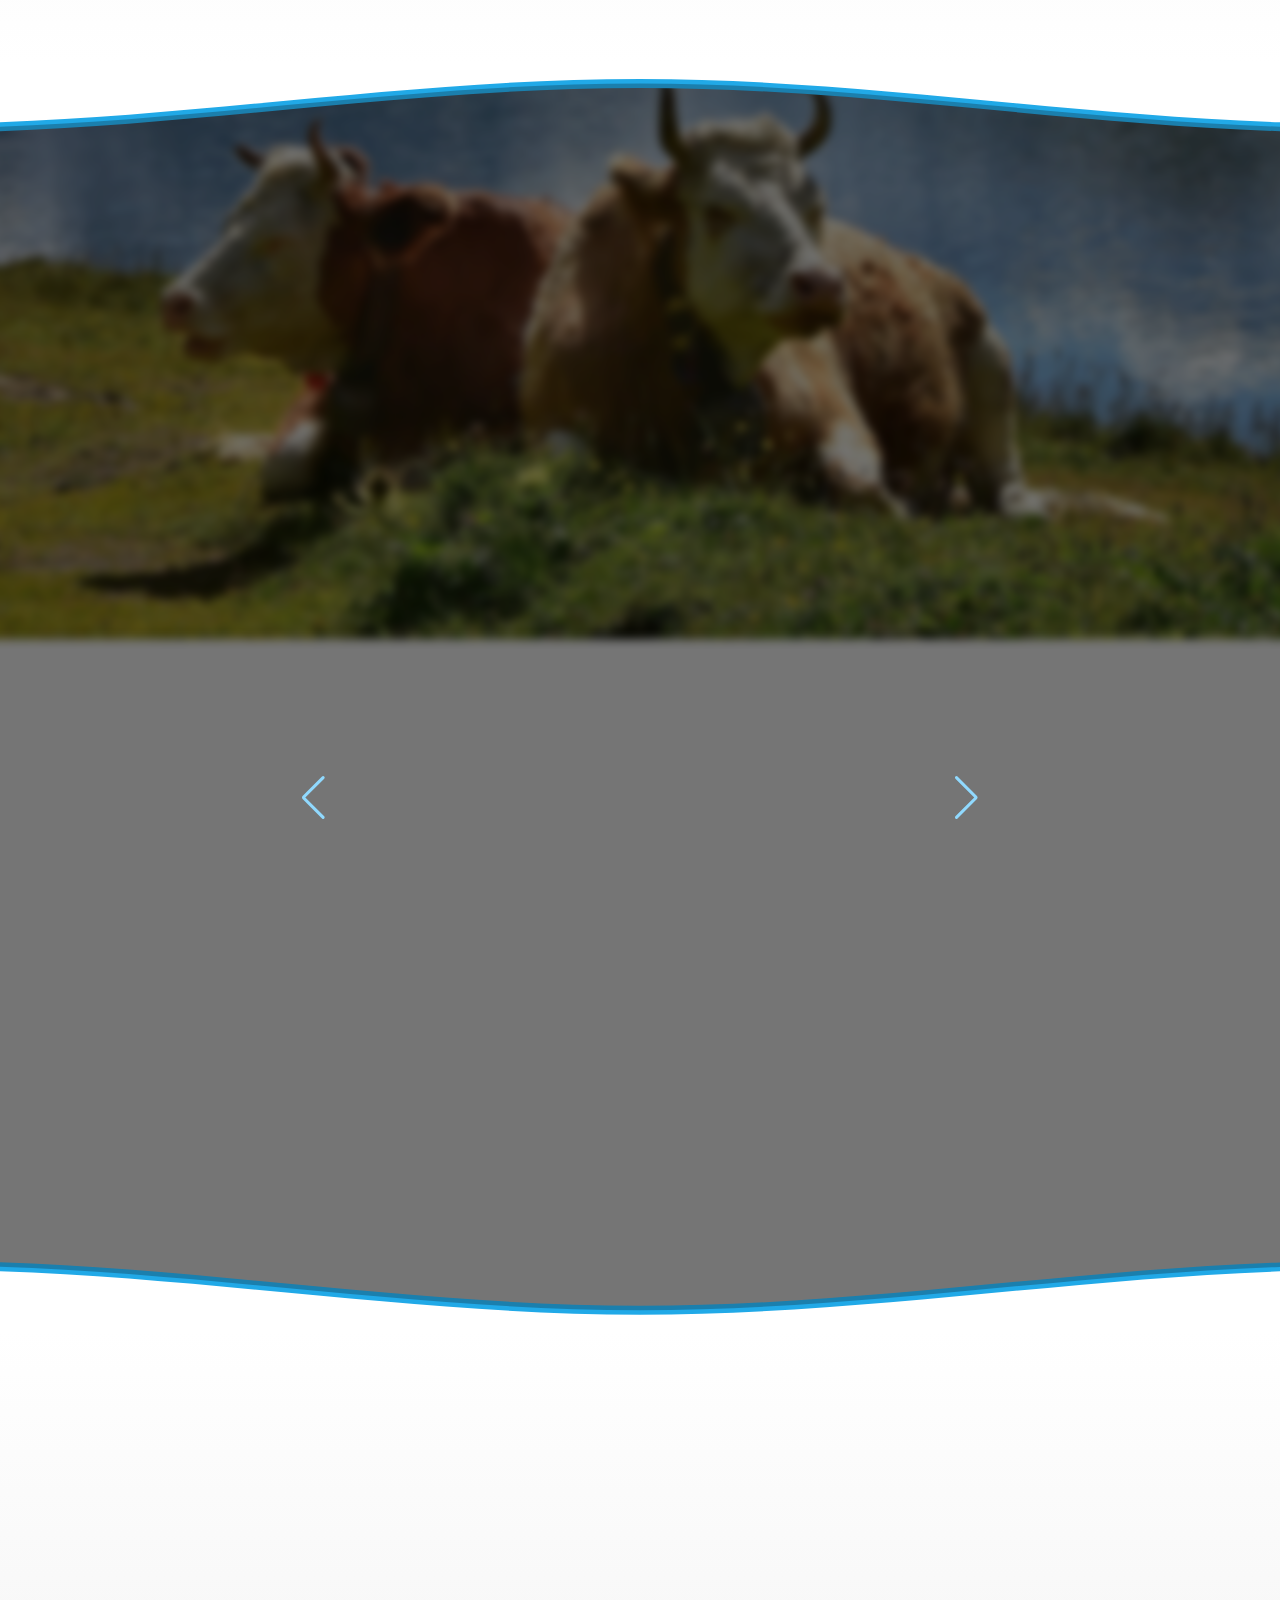
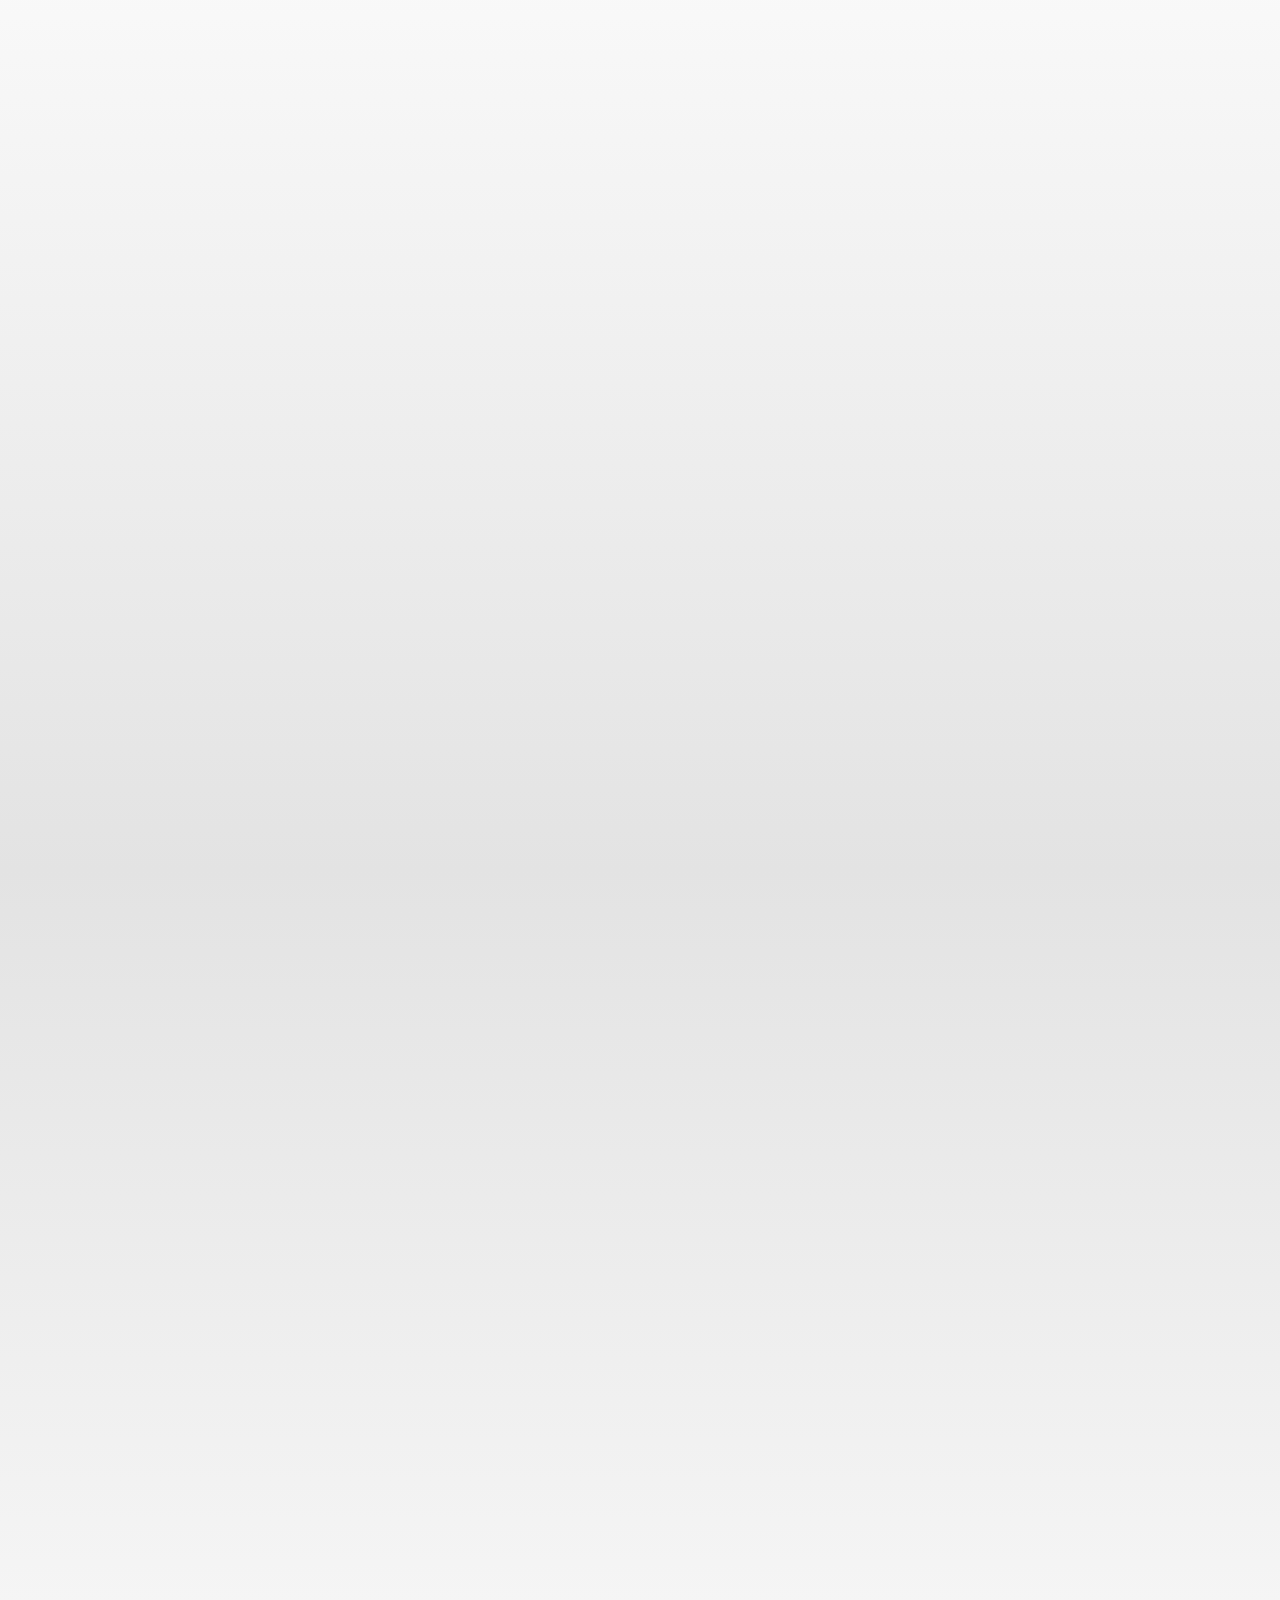
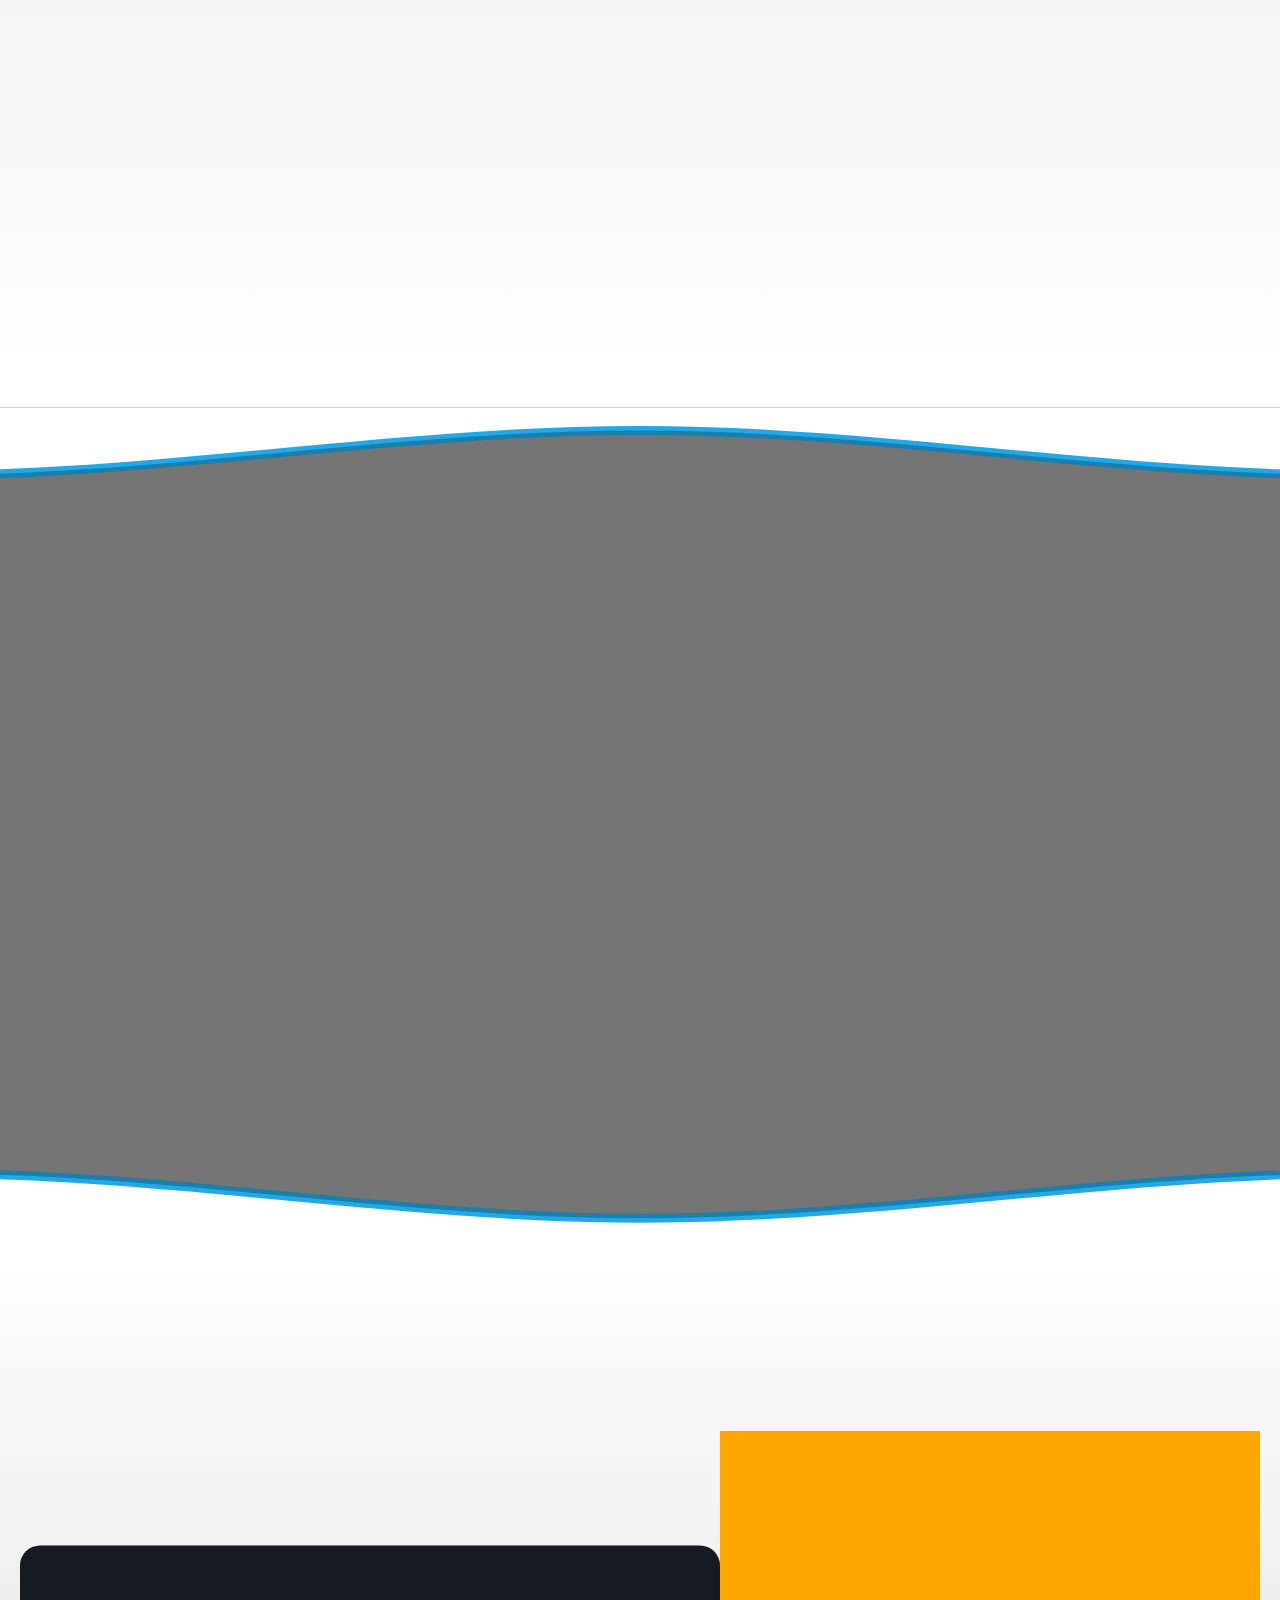
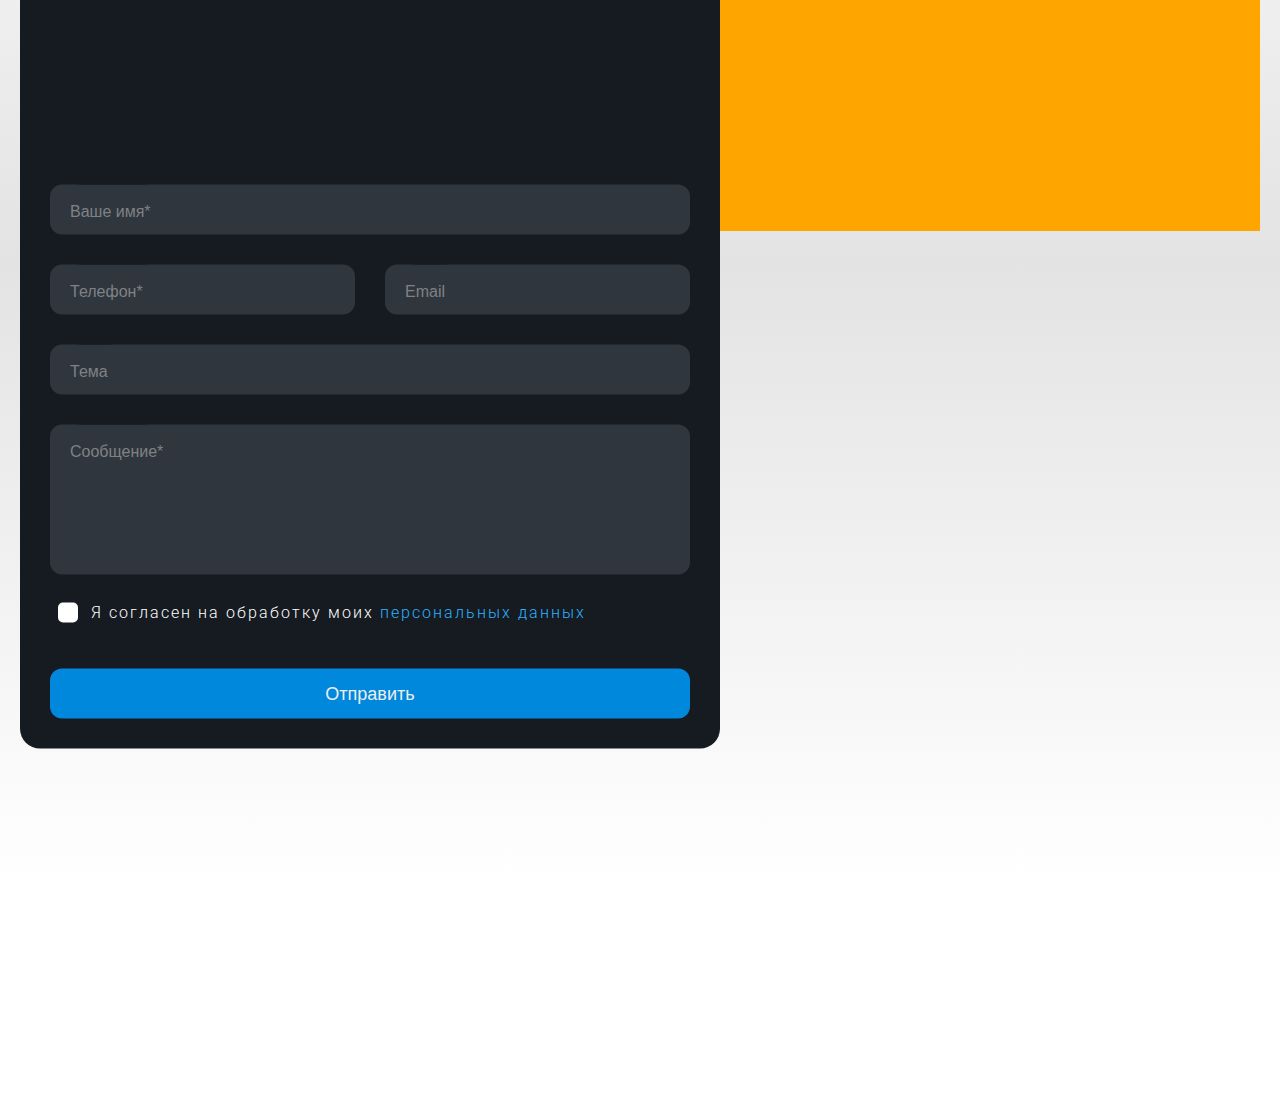
==== commit 83a91de6: "add blocks 'aboutSercices', 'partners' and 'contacts'" ====
--- a/index.html
+++ b/index.html
@@ -1,5 +1,6 @@
 <!DOCTYPE html>
 <html lang="en">
+
 <head>
     <meta charset="UTF-8">
     <meta http-equiv="X-UA-Compatible" content="IE=edge">
@@ -7,42 +8,49 @@
     <link rel="stylesheet" href="./css/main.css">
     <link rel="preconnect" href="https://fonts.googleapis.com">
     <link rel="preconnect" href="https://fonts.gstatic.com" crossorigin>
-    <link href="https://fonts.googleapis.com/css2?family=Montserrat:wght@100;200;300;400;500;600;700&display=swap" rel="stylesheet">
-    <link rel="preconnect" href="https://fonts.googleapis.com"><link rel="preconnect" href="https://fonts.gstatic.com" crossorigin>
+    <link href="https://fonts.googleapis.com/css2?family=Montserrat:wght@100;200;300;400;500;600;700&display=swap"
+        rel="stylesheet">
+    <link rel="preconnect" href="https://fonts.googleapis.com">
+    <link rel="preconnect" href="https://fonts.gstatic.com" crossorigin>
     <link href="https://fonts.googleapis.com/css2?family=Roboto:wght@100;300;400;500;700&display=swap" rel="stylesheet">
-    <link rel="stylesheet" href="https://cdn.jsdelivr.net/npm/swiper/swiper-bundle.min.css"/>
+    <link rel="stylesheet" href="https://cdn.jsdelivr.net/npm/swiper@8/swiper-bundle.min.css"/>
     <title>SkyExpo</title>
 </head>
+
 <body>
     <div class="write-to-us">
         <span class="hint" onmousedown="return false">Написать нам</span>
         <div class="fab">
             <span class="fab-action-button">
-                <svg role="presentation" class="t898__icon t898__icon-write messege" width="35" height="32" viewBox="0 0 35 32" xmlns="">
-                    <path d="M11.2667 12.6981H23.3667M11.2667 16.4717H23.3667M4.8104 23.5777C2.4311 21.1909 1 18.1215 1 14.7736C1 7.16679 8.38723 1 17.5 1C26.6128 1 34 7.16679 34 14.7736C34 22.3804 26.6128 28.5472 17.5 28.5472C15.6278 28.5472 13.8286 28.2868 12.1511 27.8072L12 27.7925L5.03333 31V23.8219L4.8104 23.5777Z" stroke="#ffffff" stroke-width="2" stroke-miterlimit="10" stroke-linecap="round" stroke-linejoin="round" fill="none"></path>
+                <svg role="presentation" class="t898__icon t898__icon-write messege" width="35" height="32"
+                    viewBox="0 0 35 32" xmlns="">
+                    <path
+                        d="M11.2667 12.6981H23.3667M11.2667 16.4717H23.3667M4.8104 23.5777C2.4311 21.1909 1 18.1215 1 14.7736C1 7.16679 8.38723 1 17.5 1C26.6128 1 34 7.16679 34 14.7736C34 22.3804 26.6128 28.5472 17.5 28.5472C15.6278 28.5472 13.8286 28.2868 12.1511 27.8072L12 27.7925L5.03333 31V23.8219L4.8104 23.5777Z"
+                        stroke="#ffffff" stroke-width="2" stroke-miterlimit="10" stroke-linecap="round"
+                        stroke-linejoin="round" fill="none"></path>
                 </svg>
             </span>
             <ul class="fab-buttons">
-            <li class="fab-buttons__item">
-                <a href="#" class="fab-buttons__link" data-tooltip="Email">
-                <i class="icon-material icon-material_email"></i>
-                </a>
-            </li>
-            <li class="fab-buttons__item">
-                <a href="#" class="fab-buttons__link" data-tooltip="Telegram">
-                <i class="icon-material icon-material_tg"></i>
-                </a>
-            </li>
-            <li class="fab-buttons__item">
-                <a href="#" class="fab-buttons__link" data-tooltip="Viber">
-                <i class="icon-material icon-material_vi"></i>
-                </a>
-            </li>
-            <li class="fab-buttons__item">
-                <a href="#" class="fab-buttons__link" data-tooltip="WhatsApp">
-                <i class="icon-material icon-material_wa"></i>
-                </a>
-            </li>
+                <li class="fab-buttons__item">
+                    <a href="#" class="fab-buttons__link" data-tooltip="Email">
+                        <i class="icon-material icon-material_email"></i>
+                    </a>
+                </li>
+                <li class="fab-buttons__item">
+                    <a href="#" class="fab-buttons__link" data-tooltip="Telegram">
+                        <i class="icon-material icon-material_tg"></i>
+                    </a>
+                </li>
+                <li class="fab-buttons__item">
+                    <a href="#" class="fab-buttons__link" data-tooltip="Viber">
+                        <i class="icon-material icon-material_vi"></i>
+                    </a>
+                </li>
+                <li class="fab-buttons__item">
+                    <a href="#" class="fab-buttons__link" data-tooltip="WhatsApp">
+                        <i class="icon-material icon-material_wa"></i>
+                    </a>
+                </li>
             </ul>
         </div>
     </div>
@@ -67,7 +75,7 @@
                         <a href="tel:+79312816821" class="header__phone link">+7 (931) 2816821</a>
                     </div>
                     <div class="header__btn">
-                        <div class="btn"><a href="#" >Заказать звонок</a></div>
+                        <div class="btn"><a href="#">Заказать звонок</a></div>
                     </div>
                 </div>
             </div>
@@ -75,27 +83,31 @@
     </header>
     <div class="smooth-scroll">
         <main class="main">
-            <div class="bg-img" style="background-image: url(../../img/fon4.jpg);"></div>
             <section class="banner" id="banner">
-                <div class="banner__img"></div>
+                <div class="bg-banner" style="background-image: url(../../img/fon4.jpg);"></div>
                 <div class="banner__text">
                     <h1 data-scroll="toggle(.scaleUpIn, .scaleUpOut) addHeight" class="reveal-text">
                         Заголовок
                     </h1>
                     <p class="reveal-text">
-                        Какое-то описание Какое-то описание Какое-то описание Какое-то описаниеКакое-то описание Какое-то описание
+                        Какое-то описание Какое-то описание Какое-то описание Какое-то описаниеКакое-то описание
+                        Какое-то описание
                     </p>
                     <a href="" class="main__btn">Подробнее</a>
                 </div>
-                <a href="#" class="banner__arrow-bottom"></a> 
+                <a href="#" class="banner__arrow-bottom"></a>
             </section>
             <section class="about" id="about">
-                <svg xmlns="http://www.w3.org/2000/svg" preserveAspectRatio="none" viewbox="0 25 160 40" class="waves waves-top">
-                    <defs><path id="wave" d="M-150 53c30.77 0 59.538-20 90-20 31.077 0 60.256 20 90 20 30.77 0 59.23-20 90-20 30.77 0 59.23 20 90 20v20h-360z"/></defs>
+                <svg xmlns="http://www.w3.org/2000/svg" preserveAspectRatio="none" viewbox="0 25 160 40"
+                    class="waves waves-top">
+                    <defs>
+                        <path id="wave"
+                            d="M-150 53c30.77 0 59.538-20 90-20 31.077 0 60.256 20 90 20 30.77 0 59.23-20 90-20 30.77 0 59.23 20 90 20v20h-360z" />
+                    </defs>
                     <g>
-                    <use xlink:href="#wave" x="50" y="0" fill="#7986cb"/>
-                    <use xlink:href="#wave" x="50" y="2" fill="#5c6bc0"/>
-                    <use xlink:href="#wave" x="50" y="4" fill="#ffffff"/>
+                        <use xlink:href="#wave" x="50" y="0" fill="#7986cb" />
+                        <use xlink:href="#wave" x="50" y="2" fill="#5c6bc0" />
+                        <use xlink:href="#wave" x="50" y="4" fill="#ffffff" />
                     </g>
                 </svg>
                 <div class="about__wrapper">
@@ -106,32 +118,102 @@
                                 <h2 class="title _anim-items _anim-show-right _anim-no-hide">О нас</h2>
                             </div>
                         </div>
-                        <div class="about__items">
-                            <div class="about__item _anim-out">
-                                <div class="about__img-wrapper bottom-in">
-                                    <div class="about__item-img _anim-show-bottom _anim-items _anim-no-hide" style="background-image: url(./img/gears.png)"></div>
-                                </div>
-                                <div class="about__card left-in">
-                                    <div class="about__card-bg _anim-block-left _anim-items _anim-no-hide"></div>
-                                    <p class="about__desc _anim-items _anim-show-left _anim-no-hide">Мы - современная развивающаяся компания, занимающаяся продажей средств профессиональной гигиены, продажей и сервисным обслуживанием доильного оборудования, климатической техники, холодильных агрегатов. Осуществляем монтаж и полную техническую поддержку, гарантийное и постгарантийное обслуживание поставляемого оборудования.</p>
-                                </div>
-                            </div>
-                            <div class="about__item _anim-out">
-                                <div class="about__img-wrapper bottom-in">
-                                    <div class="about__item-img _anim-show-bottom _anim-items _anim-no-hide" style="background-image: url(./img/shakehands.jpg)"></div>
-                                </div>
-                                <div class="about__card right-in">
-                                    <div class="about__card-bg _anim-block-right _anim-items _anim-no-hide"></div>
-                                    <p class="about__desc _anim-items _anim-show-right _anim-no-hide">Наша компания, строит бизнес на принципах долгосрочности, финансовой дисциплины и лояльности, как по отношению к клиентам, так и к партнерам-производителям. Принимая во внимание  специфику Вашего бизнеса, мы предлагаем  больше, чем продукцию, мы предлагаем построение долгосрочных отношений, основанных на взаимном уважении интересов!</p>
-                                </div>
-                            </div>
-                            <div class="about__item _anim-out">
-                                <div class="about__img-wrapper bottom-in">
-                                    <div class="about__item-img _anim-show-bottom _anim-items _anim-no-hide" style="background-image: url(./img/Ecolab-Logo.png)"></div>
-                                </div>
-                                <div class="about__card left-in">
-                                    <div class="about__card-bg _anim-block-left _anim-items _anim-no-hide"></div>
-                                    <p class="about__desc _anim-items _anim-show-left _anim-no-hide">Компания «СкайЭкспо» является эксклюзивным дистрибьютором компании ECOLAB на территории Республики Беларусь и предлагает полный перечень товаров, необходимых в области профессиональной гигиены.</p>
+                        <div class="info">
+                            <div class="info__item _anim-out">
+                                <div class="info__img-wrapper bottom-in">
+                                    <div class="info__item-img _anim-show-bottom _anim-items _anim-no-hide"
+                                        style="background-image: url(./img/gears.png)"></div>
+                                </div>
+                                <div class="info__card left-in">
+                                    <div class="info__card-bg _anim-block-left _anim-items _anim-no-hide"></div>
+                                    <p class="info__desc _anim-items _anim-show-left _anim-no-hide">Мы - современная
+                                        развивающаяся компания, занимающаяся продажей средств профессиональной гигиены,
+                                        продажей и сервисным обслуживанием доильного оборудования, климатической
+                                        техники, холодильных агрегатов. Осуществляем монтаж и полную техническую
+                                        поддержку, гарантийное и постгарантийное обслуживание поставляемого
+                                        оборудования.</p>
+                                </div>
+                            </div>
+                            <div class="info__item _anim-out">
+                                <div class="info__img-wrapper bottom-in">
+                                    <div class="info__item-img _anim-show-bottom _anim-items _anim-no-hide"
+                                        style="background-image: url(./img/shakehands.jpg)"></div>
+                                </div>
+                                <div class="info__card right-in">
+                                    <div class="info__card-bg _anim-block-right _anim-items _anim-no-hide"></div>
+                                    <p class="info__desc _anim-items _anim-show-right _anim-no-hide">Наша компания,
+                                        строит бизнес на принципах долгосрочности, финансовой дисциплины и лояльности,
+                                        как по отношению к клиентам, так и к партнерам-производителям. Принимая во
+                                        внимание специфику Вашего бизнеса, мы предлагаем больше, чем продукцию, мы
+                                        предлагаем построение долгосрочных отношений, основанных на взаимном уважении
+                                        интересов!</p>
+                                </div>
+                            </div>
+                            <div class="info__item _anim-out">
+                                <div class="info__img-wrapper bottom-in">
+                                    <div class="info__item-img _anim-show-bottom _anim-items _anim-no-hide"
+                                        style="background-image: url(./img/Ecolab-Logo.png)"></div>
+                                </div>
+                                <div class="info__card left-in">
+                                    <div class="info__card-bg _anim-block-left _anim-items _anim-no-hide"></div>
+                                    <p class="info__desc _anim-items _anim-show-left _anim-no-hide">Компания
+                                        «СкайЭкспо» является эксклюзивным дистрибьютором компании ECOLAB на территории
+                                        Республики Беларусь и предлагает полный перечень товаров, необходимых в области
+                                        профессиональной гигиены.</p>
+                                </div>
+                            </div>
+                        </div>
+                        <div class="services">
+                            <div class="_anim-out">
+                                <h3 class="second-title _anim-items _anim-show-left _anim-no-hide">Наши услуги
+                                </h3>
+                                <p class="second-desc _anim-items _anim-show-left _anim-no-hide description">Мы предлагаем вам полный комплекс услуг:</p>
+                            </div>
+                            <div class="services__items _anim-items _anim-no-hide">
+                                <div class="services__left">
+                                    <ul class="services__list">
+                                        <li class="services__list-item"><span>Разработка индивидуального решения для каждого клиента</span></li>
+                                        <li class="services__list-item"><span>Консультации по телефону. Выезд на обследование объекта</span></li>
+                                        <li class="services__list-item"><span>Планировка расположения технологического оборудования</span></li>
+                                        <li class="services__list-item"><span>Поставка, монтаж и пусконаладочные работы</span></li>
+                                        <li class="services__list-item"><span>Сертифицированное сервисное обслуживание</span></li>
+                                        <li class="services__list-item"><span>Обучение персонала заказчика на этапе ввода оборудования в эксплуатацию</span></li>
+                                        <li class="services__list-item"><span>Консультация по сопутствующим товарам</span></li>
+                                    </ul>
+                                </div>
+                                <div class="services__right">
+                                    <button class="services__item-title">Сервисное обслуживание и ремонт доильных залов отечественных и импортных производителей</button>
+                                    <div class="panel">
+                                        <p class="services__item-desc">Плановое техническое обслуживание: ТО-1, ТО-2, ТО-3, ТО-4. Дефектовка доильного оборудования. Аварийный ремонт оборудования. Ремонт электрического оборудования: плат, тензодатчиков, контроллеров, счетчиков молока, блоков питания и др.</p>
+                                    </div>
+                                    <button class="services__item-title">Сервисное обслуживание доильных роботов</button>
+                                    <div class="panel">
+                                        <p class="services__item-desc">Наличие сертифицированных специалистов помогает нам в сжатые сроки решить возникшую у вас проблему. Не работает робот? Не доит? Передаивает? Надоили 3 тонны, а сдали 2? Нет вакуума или пульсации? Ошибка руки робота? Ошибка молочного насоса? Не запускается главная мойка? Ваши роботы нам всех коров загубили! Звоните, мы всегда вас выслушаем и постараемся помочь.</p>
+                                    </div>
+                                    <button class="services__item-title">Обслуживание и ремонт компрессорного оборудования</button>
+                                    <div class="panel">
+                                        <p class="services__item-desc">Ремонт и сервис спиральных безмасляных компрессоров Atlas Copco. Продажа компрессорных элементов. Подбор и установка осушителей сжатого воздуха - оригинальных, - Atlas Copco SD6 или европейских аналогов.</p>
+                                    </div>
+                                    <button class="services__item-title">Обслуживание и ремонт холодильного оборудования</button>
+                                    <div class="panel">
+                                        <p class="services__item-desc">Проверка технического состояния и исправности составных частей. Проверка работы и герметичности фреоновой системы, устранение утечек и заправка фреоном. Очистка холодильного устройства от пыли и грязи.</p>
+                                    </div>
+                                    <button class="services__item-title">Обучение персонала молочных ферм</button>
+                                    <div class="panel">
+                                        <p class="services__item-desc">Передадим наш опыт в сжатом виде вашим специалистам. Научим работать с доильными роботами. Обучим ваш инженерный персонал нахождению и устранению поломок доильного роботизированного оборудования.</p>
+                                    </div>
+                                    <button class="services__item-title">Запчасти</button>
+                                    <div class="panel">
+                                        <p class="services__item-desc">Склад запчастей для доильных роботов, доставка, установка.</p>
+                                    </div>
+                                    <button class="services__item-title">Моющие средства</button>
+                                    <div class="panel">
+                                        <p class="services__item-desc">Отвечаем за наши моющие средства для роботов. Нужна кислота, щелочь, перекись водорода? Привезем, сделаем анализ воды, порекомендуем  и настроим дозировку моющего средства.</p>
+                                    </div>
+                                    <button class="services__item-title">Ремонт</button>
+                                    <div class="panel">
+                                        <p class="services__item-desc">Корова долго находится в боксе и не может додоится? Молоко уже не поступает а стакан продолжает доить долю вымени? В отчетах нельзя точно определить маститных коров? Починим ваш датчик проводимости MQC и проблема исчезнет. Также предоставляем ремонт и восстановление респондеров, очистных аппаратов для УДР А3 и А4 и прочего электронного оборудования, блоков питания, частотных инверторов, антенн и тд.</p>
+                                    </div>
                                 </div>
                             </div>
                         </div>
@@ -146,20 +228,24 @@
                             <li></li>
                             <li></li>
                             <li></li>
-                    </ul>
-                    </div>
-                </div>   
-                <svg xmlns="http://www.w3.org/2000/svg" preserveAspectRatio="none" viewbox="0 25 160 40" class="waves waves-bottom" style="transform: rotate(180deg);">
-                    <defs><path id="wave" d="M-150 53c30.77 0 59.538-20 90-20 31.077 0 60.256 20 90 20 30.77 0 59.23-20 90-20 30.77 0 59.23 20 90 20v20h-360z"/></defs>
+                        </ul>
+                    </div>
+                </div>
+                <svg xmlns="http://www.w3.org/2000/svg" preserveAspectRatio="none" viewbox="0 25 160 40"
+                    class="waves waves-bottom" style="transform: rotate(180deg);">
+                    <defs>
+                        <path id="wave"
+                            d="M-150 53c30.77 0 59.538-20 90-20 31.077 0 60.256 20 90 20 30.77 0 59.23-20 90-20 30.77 0 59.23 20 90 20v20h-360z" />
+                    </defs>
                     <g>
-                    <use xlink:href="#wave" x="50" y="0" fill="#7986cb"/>
-                    <use xlink:href="#wave" x="50" y="2" fill="#5c6bc0"/>
-                    <use xlink:href="#wave" x="50" y="4" fill="#ffffff"/>
+                        <use xlink:href="#wave" x="50" y="0" fill="#7986cb" />
+                        <use xlink:href="#wave" x="50" y="2" fill="#5c6bc0" />
+                        <use xlink:href="#wave" x="50" y="4" fill="#ffffff" />
                     </g>
                 </svg>
             </section>
-            <section class="products" id="products">
-                <div class="products__bg bottom-in" style="background-image: url(../../img/fon3.jpg);"></div>
+            <section class="products transparent-block" id="products">
+                <div class="bg-img" style="background-image: url(../../img/fon3.jpg);"></div>
                 <div class="products__wrapper">
                     <div class="products__title-wrapper _anim-out">
                         <div class="title-block-left">
@@ -167,63 +253,89 @@
                         </div>
                     </div>
                     <div class="products__desc-wrapper _anim-out">
-                        <p class="products__desc _anim-items _anim-show-bottom _anim-no-hide description">Всегда в наличии моющие средства для доильного оборудования, средства для обработки вымени. Широкий выбор запчастей для доильного оборудования. Более 100 видов сосковой резины. </p>
-                    </div> 
+                        <p class="products__desc _anim-items _anim-show-bottom _anim-no-hide description">Всегда в
+                            наличии моющие средства для доильного оборудования, средства для обработки вымени. Широкий
+                            выбор запчастей для доильного оборудования. Более 100 видов сосковой резины. </p>
+                    </div>
                     <div class="products__swiper">
                         <div class="swiper mySwiper1 _anim-show-bottom _anim-items _anim-no-hide">
                             <div class="swiper-wrapper">
-                            <div class="swiper-slide">
-                                <img src="https://swiperjs.com/demos/images/nature-1.jpg" class="products__img">
-                                <div class="products__item-desc">
-                                    <h4>Название продукта</h4>
-                                    <p>Lorem ipsum dolor sit amet, consectetur adipiscing elit, sed do eiusmod tempor incididunt ut labore et dolore magna aliqua. Ut enim ad minim veniam, quis nostrud exercitation ullamco</p>
-                                </div>
-                            </div>
-                            <div class="swiper-slide">
-                                <img src="https://swiperjs.com/demos/images/nature-2.jpg" class="products__img">
-                                <div class="products__item-desc">
-                                    <h4>Название продукта</h4>
-                                    <p>Lorem ipsum dolor sit amet, consectetur adipiscing elit, sed do eiusmod tempor incididunt ut labore et dolore magna aliqua. Ut enim ad minim veniam, quis nostrud exercitation ullamco</p>
-                                </div>
-                            </div>
-                            <div class="swiper-slide">
-                                <img src="https://swiperjs.com/demos/images/nature-3.jpg" class="products__img">
-                                <div class="products__item-desc">
-                                    <h4>Название продукта</h4>
-                                    <p>Lorem ipsum dolor sit amet, consectetur adipiscing elit, sed do eiusmod tempor incididunt ut labore et dolore magna aliqua. Ut enim ad minim veniam, quis nostrud exercitation ullamco</p>
-                                </div>
-                            </div>
-                            <div class="swiper-slide">
-                                <img src="https://swiperjs.com/demos/images/nature-4.jpg" class="products__img">
-                                <div class="products__item-desc">
-                                    <h4>Название продукта</h4>
-                                    <p>Lorem ipsum dolor sit amet, consectetur adipiscing elit, sed do eiusmod tempor incididunt ut labore et dolore magna aliqua. Ut enim ad minim veniam, quis nostrud exercitation ullamco</p>
-                                </div>
-                            </div>
-                            <div class="swiper-slide">
-                                <img src="https://swiperjs.com/demos/images/nature-5.jpg" class="products__img">
-                                <div class="products__item-desc">
-                                    <h4>Название продукта</h4>
-                                    <p>Lorem ipsum dolor sit amet, consectetur adipiscing elit, sed do eiusmod tempor incididunt ut labore et dolore magna aliqua. Ut enim ad minim veniam, quis nostrud exercitation ullamco </p>
-                                </div>
-                            </div>
-                            </div>
-                            <div class="swiper-pagination"></div>
-                        </div>
+                                <div class="swiper-slide">
+                                    <img src="https://swiperjs.com/demos/images/nature-1.jpg" class="products__img">
+                                    <div class="products__item-desc">
+                                        <h4>Название продукта</h4>
+                                        <p>Lorem ipsum dolor sit amet, consectetur adipiscing elit, sed do eiusmod
+                                            tempor incididunt ut labore et dolore magna aliqua. Ut enim ad minim veniam,
+                                            quis nostrud exercitation ullamco</p>
+                                    </div>
+                                </div>
+                                <div class="swiper-slide">
+                                    <img src="https://swiperjs.com/demos/images/nature-1.jpg" class="products__img">
+                                    <div class="products__item-desc">
+                                        <h4>Название продукта</h4>
+                                        <p>Lorem ipsum dolor sit amet, consectetur adipiscing elit, sed do eiusmod
+                                            tempor incididunt ut labore et dolore magna aliqua. Ut enim ad minim veniam,
+                                            quis nostrud exercitation ullamco</p>
+                                    </div>
+                                </div>
+                                <div class="swiper-slide">
+                                    <img src="https://swiperjs.com/demos/images/nature-2.jpg" class="products__img">
+                                    <div class="products__item-desc">
+                                        <h4>Название продукта</h4>
+                                        <p>Lorem ipsum dolor sit amet, consectetur adipiscing elit, sed do eiusmod
+                                            tempor incididunt ut labore et dolore magna aliqua. Ut enim ad minim veniam,
+                                            quis nostrud exercitation ullamco</p>
+                                    </div>
+                                </div>
+                                <div class="swiper-slide">
+                                    <img src="https://swiperjs.com/demos/images/nature-3.jpg" class="products__img">
+                                    <div class="products__item-desc">
+                                        <h4>Название продукта</h4>
+                                        <p>Lorem ipsum dolor sit amet, consectetur adipiscing elit, sed do eiusmod
+                                            tempor incididunt ut labore et dolore magna aliqua. Ut enim ad minim veniam,
+                                            quis nostrud exercitation ullamco</p>
+                                    </div>
+                                </div>
+                                <div class="swiper-slide">
+                                    <img src="https://swiperjs.com/demos/images/nature-4.jpg" class="products__img">
+                                    <div class="products__item-desc">
+                                        <h4>Название продукта</h4>
+                                        <p>Lorem ipsum dolor sit amet, consectetur adipiscing elit, sed do eiusmod
+                                            tempor incididunt ut labore et dolore magna aliqua. Ut enim ad minim veniam,
+                                            quis nostrud exercitation ullamco</p>
+                                    </div>
+                                </div>
+                                <div class="swiper-slide">
+                                    <img src="https://swiperjs.com/demos/images/nature-5.jpg" class="products__img">
+                                    <div class="products__item-desc">
+                                        <h4>Название продукта</h4>
+                                        <p>Lorem ipsum dolor sit amet, consectetur adipiscing elit, sed do eiusmod
+                                            tempor incididunt ut labore et dolore magna aliqua. Ut enim ad minim veniam,
+                                            quis nostrud exercitation ullamco </p>
+                                    </div>
+                                </div>
+                            </div>
+                            
+                        </div>
+                        <div class="swiper-button-next"></div>
+                        <div class="swiper-button-prev"></div>
                     </div>
                     <div class="products__btn _anim-show-bottom _anim-items _anim-no-hide">
                         <a href="" class="main__btn">Смотреть весь каталог</a>
                     </div>
                 </div>
-                
             </section>
             <section class="projects">
-                <svg xmlns="http://www.w3.org/2000/svg" preserveAspectRatio="none" viewbox="0 25 160 40" class="waves waves-top">
-                    <defs><path id="wave" d="M-150 53c30.77 0 59.538-20 90-20 31.077 0 60.256 20 90 20 30.77 0 59.23-20 90-20 30.77 0 59.23 20 90 20v20h-360z"/></defs>
+                <svg xmlns="http://www.w3.org/2000/svg" preserveAspectRatio="none" viewbox="0 25 160 40"
+                    class="waves waves-top">
+                    <defs>
+                        <path id="wave"
+                            d="M-150 53c30.77 0 59.538-20 90-20 31.077 0 60.256 20 90 20 30.77 0 59.23-20 90-20 30.77 0 59.23 20 90 20v20h-360z" />
+                    </defs>
                     <g>
-                    <use xlink:href="#wave" x="50" y="0" fill="#7986cb"/>
-                    <use xlink:href="#wave" x="50" y="2" fill="#5c6bc0"/>
-                    <use xlink:href="#wave" x="50" y="4" fill="#ffffff"/>
+                        <use xlink:href="#wave" x="50" y="0" fill="#7986cb" />
+                        <use xlink:href="#wave" x="50" y="2" fill="#5c6bc0" />
+                        <use xlink:href="#wave" x="50" y="4" fill="#ffffff" />
                     </g>
                 </svg>
                 <div class="projects__wrapper">
@@ -233,163 +345,218 @@
                                 <h2 class="title _anim-items _anim-show-right _anim-no-hide">Проекты</h2>
                             </div>
                         </div>
-                        <div class="projects__benefits-wrapper">
+                        <div class="benefits">
                             <div class="_anim-out">
-                                <h3 class="projects__title _anim-items _anim-show-left _anim-no-hide">Наши приемущества</h3>
-                                <p class="projects__desc _anim-items _anim-show-left _anim-no-hide description">5 причин выбрать нас</p>
-                            </div>
-                            <div class="projects__benefits-cards _anim-items _anim-no-hide">
-                                <div class="projects__benefits-card">
-                                    <div class="projects__benefits-card-item">
+                                <h3 class="second-title _anim-items _anim-show-left _anim-no-hide">Наши приемущества
+                                </h3>
+                                <p class="second-desc _anim-items _anim-show-left _anim-no-hide description">5 причин
+                                    выбрать нас</p>
+                            </div>
+                            <div class="benefits__cards _anim-items _anim-no-hide">
+                                <div class="benefits__card">
+                                    <div class="benefits__card-item">
                                         <div class="benefits__icon">
-                                            <svg xmlns="http://www.w3.org/2000/svg" width="50" height="50" viewBox="0 0 24 24">
-                                                <path d="M23.995 24h-1.995c0-3.104.119-3.55-1.761-3.986-2.877-.664-5.594-1.291-6.584-3.458-.361-.791-.601-2.095.31-3.814 2.042-3.857 2.554-7.165 1.403-9.076-1.341-2.229-5.413-2.241-6.766.034-1.154 1.937-.635 5.227 1.424 9.025.93 1.712.697 3.02.338 3.815-.982 2.178-3.675 2.799-6.525 3.456-1.964.454-1.839.87-1.839 4.004h-1.995l-.005-1.241c0-2.52.199-3.975 3.178-4.663 3.365-.777 6.688-1.473 5.09-4.418-4.733-8.729-1.35-13.678 3.732-13.678 4.983 0 8.451 4.766 3.732 13.678-1.551 2.928 1.65 3.624 5.09 4.418 2.979.688 3.178 2.143 3.178 4.663l-.005 1.241zm-13.478-6l.91 2h1.164l.92-2h-2.994zm2.995 6l-.704-3h-1.615l-.704 3h3.023z"/>
+                                            <svg xmlns="http://www.w3.org/2000/svg" width="50" height="50"
+                                                viewBox="0 0 24 24">
+                                                <path
+                                                    d="M23.995 24h-1.995c0-3.104.119-3.55-1.761-3.986-2.877-.664-5.594-1.291-6.584-3.458-.361-.791-.601-2.095.31-3.814 2.042-3.857 2.554-7.165 1.403-9.076-1.341-2.229-5.413-2.241-6.766.034-1.154 1.937-.635 5.227 1.424 9.025.93 1.712.697 3.02.338 3.815-.982 2.178-3.675 2.799-6.525 3.456-1.964.454-1.839.87-1.839 4.004h-1.995l-.005-1.241c0-2.52.199-3.975 3.178-4.663 3.365-.777 6.688-1.473 5.09-4.418-4.733-8.729-1.35-13.678 3.732-13.678 4.983 0 8.451 4.766 3.732 13.678-1.551 2.928 1.65 3.624 5.09 4.418 2.979.688 3.178 2.143 3.178 4.663l-.005 1.241zm-13.478-6l.91 2h1.164l.92-2h-2.994zm2.995 6l-.704-3h-1.615l-.704 3h3.023z" />
                                             </svg>
                                         </div>
-                                        <div class="projects__benefits-card-desc">
-                                            <h4 class="projects__benefits-card-title">Специалисты с большим опытом работы</h4>
-                                            <p class="projects__benefits-card-text">В нашей команде работают только профессионалы своего дела.</p>
-                                        </div>
-                                    </div>
-                                </div>
-                                <div class="projects__benefits-card">
-                                    <div class="projects__benefits-card-item">
+                                        <div class="benefits__card-desc">
+                                            <h4 class="benefits__card-title">Специалисты с большим опытом
+                                                работы</h4>
+                                            <p class="benefits__card-text">В нашей команде работают только
+                                                профессионалы своего дела.</p>
+                                        </div>
+                                    </div>
+                                </div>
+                                <div class="benefits__card">
+                                    <div class="benefits__card-item">
                                         <div class="benefits__icon">
-                                            <svg width="50" height="50" xmlns="http://www.w3.org/2000/svg" fill-rule="evenodd" viewBox="0 0 24 24" clip-rule="evenodd">
-                                                <path d="M23 6.066v12.065l-11.001 5.869-11-5.869v-12.131l11-6 11.001 6.066zm-21.001 11.465l9.5 5.069v-10.57l-9.5-4.946v10.447zm20.001-10.388l-9.501 4.889v10.568l9.501-5.069v-10.388zm-5.52 1.716l-9.534-4.964-4.349 2.373 9.404 4.896 4.479-2.305zm-8.476-5.541l9.565 4.98 3.832-1.972-9.405-5.185-3.992 2.177z"/>
+                                            <svg width="50" height="50" xmlns="http://www.w3.org/2000/svg"
+                                                fill-rule="evenodd" viewBox="0 0 24 24" clip-rule="evenodd">
+                                                <path
+                                                    d="M23 6.066v12.065l-11.001 5.869-11-5.869v-12.131l11-6 11.001 6.066zm-21.001 11.465l9.5 5.069v-10.57l-9.5-4.946v10.447zm20.001-10.388l-9.501 4.889v10.568l9.501-5.069v-10.388zm-5.52 1.716l-9.534-4.964-4.349 2.373 9.404 4.896 4.479-2.305zm-8.476-5.541l9.565 4.98 3.832-1.972-9.405-5.185-3.992 2.177z" />
                                             </svg>
                                         </div>
-                                        <div class="projects__benefits-card-desc">
-                                            <h4 class="projects__benefits-card-title">Собственный склад</h4>
-                                            <p class="projects__benefits-card-text">Постоянно в наличии широчайший выбор гигиенических средств и запчастей.</p>
-                                        </div>
-                                    </div>
-                                </div>
-                                <div class="projects__benefits-card">
-                                    <div class="projects__benefits-card-item">
+                                        <div class="benefits__card-desc">
+                                            <h4 class="benefits__card-title">Собственный склад</h4>
+                                            <p class="benefits__card-text">Постоянно в наличии широчайший выбор
+                                                гигиенических средств и запчастей.</p>
+                                        </div>
+                                    </div>
+                                </div>
+                                <div class="benefits__card">
+                                    <div class="benefits__card-item">
                                         <div class="benefits__icon">
-                                            <svg width="50" height="50" xmlns="http://www.w3.org/2000/svg" fill-rule="evenodd" viewBox="0 0 24 24" clip-rule="evenodd">
-                                                <path d="M5 11v1h8v-7h-10v-1c0-.552.448-1 1-1h10c.552 0 1 .448 1 1v2h4.667c1.117 0 1.6.576 1.936 1.107.594.94 1.536 2.432 2.109 3.378.188.312.288.67.288 1.035v4.48c0 1.089-.743 2-2 2h-1c0 1.656-1.344 3-3 3s-3-1.344-3-3h-4c0 1.656-1.344 3-3 3s-3-1.344-3-3h-1c-.552 0-1-.448-1-1v-6h-2v-2h7v2h-3zm3 5.8c.662 0 1.2.538 1.2 1.2 0 .662-.538 1.2-1.2 1.2-.662 0-1.2-.538-1.2-1.2 0-.662.538-1.2 1.2-1.2zm10 0c.662 0 1.2.538 1.2 1.2 0 .662-.538 1.2-1.2 1.2-.662 0-1.2-.538-1.2-1.2 0-.662.538-1.2 1.2-1.2zm-3-2.8h-10v2h.765c.549-.614 1.347-1 2.235-1 .888 0 1.686.386 2.235 1h5.53c.549-.614 1.347-1 2.235-1 .888 0 1.686.386 2.235 1h1.765v-4.575l-1.711-2.929c-.179-.307-.508-.496-.863-.496h-4.426v6zm1-5v3h5l-1.427-2.496c-.178-.312-.509-.504-.868-.504h-2.705zm-16-3h8v2h-8v-2z"/>
+                                            <svg width="50" height="50" xmlns="http://www.w3.org/2000/svg"
+                                                fill-rule="evenodd" viewBox="0 0 24 24" clip-rule="evenodd">
+                                                <path
+                                                    d="M5 11v1h8v-7h-10v-1c0-.552.448-1 1-1h10c.552 0 1 .448 1 1v2h4.667c1.117 0 1.6.576 1.936 1.107.594.94 1.536 2.432 2.109 3.378.188.312.288.67.288 1.035v4.48c0 1.089-.743 2-2 2h-1c0 1.656-1.344 3-3 3s-3-1.344-3-3h-4c0 1.656-1.344 3-3 3s-3-1.344-3-3h-1c-.552 0-1-.448-1-1v-6h-2v-2h7v2h-3zm3 5.8c.662 0 1.2.538 1.2 1.2 0 .662-.538 1.2-1.2 1.2-.662 0-1.2-.538-1.2-1.2 0-.662.538-1.2 1.2-1.2zm10 0c.662 0 1.2.538 1.2 1.2 0 .662-.538 1.2-1.2 1.2-.662 0-1.2-.538-1.2-1.2 0-.662.538-1.2 1.2-1.2zm-3-2.8h-10v2h.765c.549-.614 1.347-1 2.235-1 .888 0 1.686.386 2.235 1h5.53c.549-.614 1.347-1 2.235-1 .888 0 1.686.386 2.235 1h1.765v-4.575l-1.711-2.929c-.179-.307-.508-.496-.863-.496h-4.426v6zm1-5v3h5l-1.427-2.496c-.178-.312-.509-.504-.868-.504h-2.705zm-16-3h8v2h-8v-2z" />
                                             </svg>
                                         </div>
-                                        <div class="projects__benefits-card-desc">
-                                            <h4 class="projects__benefits-card-title">Продуманная логистика</h4>
-                                            <p class="projects__benefits-card-text">Доставка осуществляется оптимальным видом транспорта. Точно и в срок.</p>
-                                        </div>
-                                    </div>
-                                </div>
-                                <div class="projects__benefits-card">
-                                    <div class="projects__benefits-card-item">
+                                        <div class="benefits__card-desc">
+                                            <h4 class="benefits__card-title">Продуманная логистика</h4>
+                                            <p class="benefits__card-text">Доставка осуществляется оптимальным
+                                                видом транспорта. Точно и в срок.</p>
+                                        </div>
+                                    </div>
+                                </div>
+                                <div class="benefits__card">
+                                    <div class="benefits__card-item">
                                         <div class="benefits__icon">
-                                            <svg xmlns="http://www.w3.org/2000/svg" width="70" height="70" viewBox="0 0 24 24">
-                                                <path d="M17.997 18h-.998c0-1.552.06-1.775-.88-1.993-1.438-.332-2.797-.645-3.293-1.729-.18-.396-.301-1.048.155-1.907 1.021-1.929 1.277-3.583.702-4.538-.672-1.115-2.707-1.12-3.385.017-.576.968-.316 2.613.713 4.512.465.856.348 1.51.168 1.908-.49 1.089-1.836 1.4-3.262 1.728-.982.227-.92.435-.92 2.002h-.995l-.002-.623c0-1.259.1-1.985 1.588-2.329 1.682-.389 3.344-.736 2.545-2.209-2.366-4.365-.676-6.839 1.865-6.839 2.492 0 4.227 2.383 1.867 6.839-.775 1.464.824 1.812 2.545 2.209 1.49.344 1.589 1.072 1.589 2.333l-.002.619zm4.81-2.214c-1.289-.298-2.489-.559-1.908-1.657 1.77-3.342.47-5.129-1.4-5.129-1.265 0-2.248.817-2.248 2.325 0 1.269.574 2.175.904 2.925h1.048c-.17-.75-1.466-2.562-.766-3.736.412-.692 1.704-.693 2.114-.012.38.631.181 1.812-.534 3.161-.388.733-.28 1.301-.121 1.648.305.666.977.987 1.737 1.208 1.507.441 1.368.042 1.368 1.48h.997l.002-.463c0-.945-.074-1.492-1.193-1.75zm-22.805 2.214h.997c0-1.438-.139-1.039 1.368-1.48.761-.221 1.433-.542 1.737-1.208.159-.348.267-.915-.121-1.648-.715-1.349-.914-2.53-.534-3.161.41-.682 1.702-.681 2.114.012.7 1.175-.596 2.986-.766 3.736h1.048c.33-.75.904-1.656.904-2.925.001-1.509-.982-2.326-2.247-2.326-1.87 0-3.17 1.787-1.4 5.129.581 1.099-.619 1.359-1.908 1.657-1.12.258-1.194.805-1.194 1.751l.002.463z"/>
+                                            <svg xmlns="http://www.w3.org/2000/svg" width="70" height="70"
+                                                viewBox="0 0 24 24">
+                                                <path
+                                                    d="M17.997 18h-.998c0-1.552.06-1.775-.88-1.993-1.438-.332-2.797-.645-3.293-1.729-.18-.396-.301-1.048.155-1.907 1.021-1.929 1.277-3.583.702-4.538-.672-1.115-2.707-1.12-3.385.017-.576.968-.316 2.613.713 4.512.465.856.348 1.51.168 1.908-.49 1.089-1.836 1.4-3.262 1.728-.982.227-.92.435-.92 2.002h-.995l-.002-.623c0-1.259.1-1.985 1.588-2.329 1.682-.389 3.344-.736 2.545-2.209-2.366-4.365-.676-6.839 1.865-6.839 2.492 0 4.227 2.383 1.867 6.839-.775 1.464.824 1.812 2.545 2.209 1.49.344 1.589 1.072 1.589 2.333l-.002.619zm4.81-2.214c-1.289-.298-2.489-.559-1.908-1.657 1.77-3.342.47-5.129-1.4-5.129-1.265 0-2.248.817-2.248 2.325 0 1.269.574 2.175.904 2.925h1.048c-.17-.75-1.466-2.562-.766-3.736.412-.692 1.704-.693 2.114-.012.38.631.181 1.812-.534 3.161-.388.733-.28 1.301-.121 1.648.305.666.977.987 1.737 1.208 1.507.441 1.368.042 1.368 1.48h.997l.002-.463c0-.945-.074-1.492-1.193-1.75zm-22.805 2.214h.997c0-1.438-.139-1.039 1.368-1.48.761-.221 1.433-.542 1.737-1.208.159-.348.267-.915-.121-1.648-.715-1.349-.914-2.53-.534-3.161.41-.682 1.702-.681 2.114.012.7 1.175-.596 2.986-.766 3.736h1.048c.33-.75.904-1.656.904-2.925.001-1.509-.982-2.326-2.247-2.326-1.87 0-3.17 1.787-1.4 5.129.581 1.099-.619 1.359-1.908 1.657-1.12.258-1.194.805-1.194 1.751l.002.463z" />
                                             </svg>
                                         </div>
-                                        <div class="projects__benefits-card-desc">
-                                            <h4 class="projects__benefits-card-title">Важность каждого клиента</h4>
-                                            <p class="projects__benefits-card-text">Мы ценим всех наших клиентов не зависимо от оборота.</p>
-                                        </div>
-                                    </div>
-                                </div>
-                                <div class="projects__benefits-card">
-                                    <div class="projects__benefits-card-item">
+                                        <div class="benefits__card-desc">
+                                            <h4 class="benefits__card-title">Важность каждого клиента</h4>
+                                            <p class="benefits__card-text">Мы ценим всех наших клиентов не
+                                                зависимо от оборота.</p>
+                                        </div>
+                                    </div>
+                                </div>
+                                <div class="benefits__card">
+                                    <div class="benefits__card-item">
                                         <div class="benefits__icon">
-                                            <svg xmlns="http://www.w3.org/2000/svg" width="50" height="50" viewBox="0 0 24 24">
-                                                <path d="M23.873 9.81c.087-.251.127-.509.127-.764 0-.77-.38-1.514-1.055-1.981-2.153-1.492-1.868-1.117-2.679-3.543-.34-1.013-1.319-1.697-2.424-1.697h-.007c-2.653.009-2.193.151-4.334-1.354-.446-.314-.974-.471-1.501-.471s-1.055.157-1.502.471c-2.156 1.515-1.686 1.362-4.334 1.353h-.007c-1.104 0-2.084.685-2.422 1.697-.812 2.432-.534 2.056-2.678 3.544-.677.469-1.057 1.212-1.057 1.983 0 .254.042.511.127.762.831 2.428.829 1.962 0 4.38-.085.251-.127.507-.127.762 0 .77.38 1.514 1.057 1.983 2.146 1.49 1.868 1.113 2.679 3.543.338 1.013 1.317 1.697 2.422 1.697h.007c2.653-.009 2.193-.152 4.334 1.353.446.314.974.472 1.501.472s1.055-.158 1.502-.471c2.141-1.504 1.679-1.362 4.334-1.353h.007c1.104 0 2.084-.685 2.424-1.697.811-2.427.525-2.052 2.679-3.543.674-.469 1.054-1.213 1.054-1.983 0-.254-.04-.512-.127-.763-.831-2.428-.827-1.963 0-4.38zm-11.873 10.69c-4.694 0-8.5-3.806-8.5-8.5s3.806-8.5 8.5-8.5 8.5 3.806 8.5 8.5-3.806 8.5-8.5 8.5zm-1.25-4.542l-3.75-3.637 1.549-1.548 2.201 2.088 4.701-4.819 1.549 1.548-6.25 6.368z"/>
+                                            <svg xmlns="http://www.w3.org/2000/svg" width="50" height="50"
+                                                viewBox="0 0 24 24">
+                                                <path
+                                                    d="M23.873 9.81c.087-.251.127-.509.127-.764 0-.77-.38-1.514-1.055-1.981-2.153-1.492-1.868-1.117-2.679-3.543-.34-1.013-1.319-1.697-2.424-1.697h-.007c-2.653.009-2.193.151-4.334-1.354-.446-.314-.974-.471-1.501-.471s-1.055.157-1.502.471c-2.156 1.515-1.686 1.362-4.334 1.353h-.007c-1.104 0-2.084.685-2.422 1.697-.812 2.432-.534 2.056-2.678 3.544-.677.469-1.057 1.212-1.057 1.983 0 .254.042.511.127.762.831 2.428.829 1.962 0 4.38-.085.251-.127.507-.127.762 0 .77.38 1.514 1.057 1.983 2.146 1.49 1.868 1.113 2.679 3.543.338 1.013 1.317 1.697 2.422 1.697h.007c2.653-.009 2.193-.152 4.334 1.353.446.314.974.472 1.501.472s1.055-.158 1.502-.471c2.141-1.504 1.679-1.362 4.334-1.353h.007c1.104 0 2.084-.685 2.424-1.697.811-2.427.525-2.052 2.679-3.543.674-.469 1.054-1.213 1.054-1.983 0-.254-.04-.512-.127-.763-.831-2.428-.827-1.963 0-4.38zm-11.873 10.69c-4.694 0-8.5-3.806-8.5-8.5s3.806-8.5 8.5-8.5 8.5 3.806 8.5 8.5-3.806 8.5-8.5 8.5zm-1.25-4.542l-3.75-3.637 1.549-1.548 2.201 2.088 4.701-4.819 1.549 1.548-6.25 6.368z" />
                                             </svg>
                                         </div>
-                                        <div class="projects__benefits-card-desc">
-                                            <h4 class="projects__benefits-card-title">Качество</h4>
-                                            <p class="projects__benefits-card-text">100% гарантия качества на все виды услуг и товаров.</p>
-                                        </div>
-                                    </div>
-                                </div>
-                            </div>
-                        </div>
-                        <div class="projects__testimonial-wrapper">
+                                        <div class="benefits__card-desc">
+                                            <h4 class="benefits__card-title">Качество</h4>
+                                            <p class="benefits__card-text">100% гарантия качества на все виды
+                                                услуг и товаров.</p>
+                                        </div>
+                                    </div>
+                                </div>
+                            </div>
+                        </div>
+                        <div class="testimonial">
                             <div class="_anim-out">
-                                <h3 class="projects__title _anim-items _anim-show-left _anim-no-hide">Результаты наших работ</h3>
-                                <p class="projects__desc _anim-items _anim-show-left _anim-no-hide description">Отзывы наших клиентов о нас</p>
-                            </div>
-                            <div class="projects__testimonial-swiper _anim-items _anim-show-bottom _anim-no-hide">
+                                <h3 class="second-title _anim-items _anim-show-left _anim-no-hide">Результаты наших
+                                    работ</h3>
+                                <p class="second-desc _anim-items _anim-show-left _anim-no-hide description">Отзывы
+                                    наших клиентов о нас</p>
+                            </div>
+                            <div class="testimonial__swiper _anim-items _anim-show-bottom _anim-no-hide">
                                 <div class="swiper mySwiper2">
                                     <div class="swiper-wrapper">
-                                      <div class="swiper-slide">
-                                        <p class="testimonial__quote">
-                                            Руководство Открытого Акционерного Общества "Моисеевка" выражает благодарность ООО "СкайЭкспо" г. Бобруйск и лично сервисным инженерам Пинчуку А.В. и Умецкому В.Н. за добросовестную, своевременную, качественную, работу и технический профессионализм по сервисному обслуживанию оборудования, установленного на роботизированной молочно-товарной ферме в д. Сопейков. Желаем успешного развития, профессионального роста и выражаем надежду на дальнейшее взаимовыгодное и плодотворное сотрудничество наших организаций. 
-                                        </p>
-                                        <div class="testimonial__autor">
-                                            <h4 class="testimonial__autor-name">Ю.М. Бабич</h4>
-                                            <small class="testimonial__autor-position">Директор</small>
-                                        </div>
-                                        <div class="projects__testimonial-btn">
-                                            <a href="" class="main__btn">Смотреть полностью</a>
-                                        </div>
-                                      </div>
-                                      <div class="swiper-slide">
-                                        <p class="testimonial__quote">
-                                            Руководство СПК «Свитязянка - 2003» выражает благодарность сервисным инженерам Пинчуку А.В. и Умецкому В.Н. за добросовестную, своевременную, качественную работу и технический профессионализм, по запуску, наладке и сервисному обслуживанию доильного оборудования, установленного на роботизированной молочно-товарной ферме в д. Литаровщина.
-                                        </p>
-                                        <div class="testimonial__autor">
-                                            <h4 class="testimonial__autor-name">В.А. Головач</h4>
-                                            <p class="testimonial__autor-position">Председатель СПК «Свитязянка - 2003»</p>
-                                        </div>
-                                        <div class="projects__testimonial-btn">
-                                            <a href="" class="main__btn">Смотреть полностью</a>
-                                        </div>
-                                      </div>
-                                      <div class="swiper-slide">
-                                        <p class="testimonial__quote">
-                                            Руководство ООО «СНБ-Агро» выражает благодарность сервисным инженерам Пинчуку А.В и Умецкому В.Н за добросовестную, своевременную, качественную работу и технический профессионализм, по запуску, наладке и сервисному обслуживанию оборудования, установленного на роботизированной молочно-товарной ферме в д. Кременец.
-                                        </p>
-                                        <div class="testimonial__autor">
-                                            <h4 class="testimonial__autor-name">И.С Дорошкевич</h4>
-                                            <p class="testimonial__autor-position">Директор</p>
-                                        </div>
-                                        <div class="projects__testimonial-btn">
-                                            <a href="" class="main__btn">Смотреть полностью</a>
-                                        </div>
-                                      </div>
-                                      <div class="swiper-slide">
-                                        <p class="testimonial__quote">
-                                            Правление СПК «Колхоз «Нива»» выражает благодарность ООО «СкайЭкспо» г. Бобруйск за добросовестную, своевременную работу и технический профессионализм по сервисному обслуживанию оборудования, установленного на молочно-товарной ферме д. Изобелино. Желаем успешного развития, профессионального роста и выражаем ‘надежду на дальнейшее взаимовыгодное сотрудничество наших организаций.
-                                        </p>
-                                        <div class="testimonial__autor">
-                                            <h4 class="testimonial__autor-name">И.В. Рыняк</h4>
-                                            <p class="testimonial__autor-position">Председатель СПК «Колхоз «Нива»»</p>
-                                        </div>
-                                        <div class="projects__testimonial-btn">
-                                            <a href="" class="main__btn">Смотреть полностью</a>
-                                        </div>
-                                      </div>
-                                      <div class="swiper-slide">
-                                        <p class="testimonial__quote">
-                                            Правление СПК «Красный боец» выражает благодарность ООО «СкайЭкспо» г. Бобруйск за  добросовестную, своевременную работу и технический профессионализм по сервисному обслуживанию оборудования, установленного на молочно-товарной ферме д.Ст.Дворяниновичи. Желаем успешного развития, профессионального роста и выражаем належду на дальнейшее взаимовыгодное сотрудничество наших организаций.
-                                        </p>
-                                        <div class="testimonial__autor">
-                                            <h4 class="testimonial__autor-name">И.А. Пигулевский</h4>
-                                            <p class="testimonial__autor-position">Председатель СПК «Красный боец»</p>
-                                        </div>
-                                        <div class="projects__testimonial-btn">
-                                            <a href="" class="main__btn">Смотреть полностью</a>
-                                        </div>
-                                      </div>
-                                      <div class="swiper-slide">
-                                        <p class="testimonial__quote">
-                                            Руководство Филиала «Белшина-агро» выражает благодарность ООО «СкайЭкспо» г. Бобруйск за добросовестную, своевременную, качественную работу и технический профессионализм, по сервисному обслуживанию оборудования, установленного на роботизированной ферме в д. Вязычин. Желаем Успешного развития, профессионального роста и выражаем надежду на дальнейшее взаимовыгодное и плодотворное сотрудничество наших организаций.
-                                        </p>
-                                        <div class="testimonial__autor">
-                                            <h4 class="testimonial__autor-name">А.А. Бобров</h4>
-                                            <p class="testimonial__autor-position">Директор филиала «Белшина-агро» ОАО «Белшина»</p>
-                                        </div>
-                                        <div class="projects__testimonial-btn">
-                                            <a href="" class="main__btn">Смотреть полностью</a>
-                                        </div>
-                                      </div>
+                                        <div class="swiper-slide">
+                                            <p class="testimonial__quote">
+                                                Руководство Открытого Акционерного Общества "Моисеевка" выражает
+                                                благодарность ООО "СкайЭкспо" г. Бобруйск и лично сервисным инженерам
+                                                Пинчуку А.В. и Умецкому В.Н. за добросовестную, своевременную,
+                                                качественную, работу и технический профессионализм по сервисному
+                                                обслуживанию оборудования, установленного на роботизированной
+                                                молочно-товарной ферме в д. Сопейков. Желаем успешного развития,
+                                                профессионального роста и выражаем надежду на дальнейшее взаимовыгодное
+                                                и плодотворное сотрудничество наших организаций.
+                                            </p>
+                                            <div class="testimonial__autor">
+                                                <h4 class="testimonial__autor-name">Ю.М. Бабич</h4>
+                                                <small class="testimonial__autor-position">Директор</small>
+                                            </div>
+                                            <div class="projects__testimonial-btn">
+                                                <a href="" class="main__btn">Смотреть полностью</a>
+                                            </div>
+                                        </div>
+                                        <div class="swiper-slide">
+                                            <p class="testimonial__quote">
+                                                Руководство СПК «Свитязянка - 2003» выражает благодарность сервисным
+                                                инженерам Пинчуку А.В. и Умецкому В.Н. за добросовестную, своевременную,
+                                                качественную работу и технический профессионализм, по запуску, наладке и
+                                                сервисному обслуживанию доильного оборудования, установленного на
+                                                роботизированной молочно-товарной ферме в д. Литаровщина.
+                                            </p>
+                                            <div class="testimonial__autor">
+                                                <h4 class="testimonial__autor-name">В.А. Головач</h4>
+                                                <p class="testimonial__autor-position">Председатель СПК «Свитязянка -
+                                                    2003»</p>
+                                            </div>
+                                            <div class="projects__testimonial-btn">
+                                                <a href="" class="main__btn">Смотреть полностью</a>
+                                            </div>
+                                        </div>
+                                        <div class="swiper-slide">
+                                            <p class="testimonial__quote">
+                                                Руководство ООО «СНБ-Агро» выражает благодарность сервисным инженерам
+                                                Пинчуку А.В и Умецкому В.Н за добросовестную, своевременную,
+                                                качественную работу и технический профессионализм, по запуску, наладке и
+                                                сервисному обслуживанию оборудования, установленного на роботизированной
+                                                молочно-товарной ферме в д. Кременец.
+                                            </p>
+                                            <div class="testimonial__autor">
+                                                <h4 class="testimonial__autor-name">И.С Дорошкевич</h4>
+                                                <p class="testimonial__autor-position">Директор</p>
+                                            </div>
+                                            <div class="projects__testimonial-btn">
+                                                <a href="" class="main__btn">Смотреть полностью</a>
+                                            </div>
+                                        </div>
+                                        <div class="swiper-slide">
+                                            <p class="testimonial__quote">
+                                                Правление СПК «Колхоз «Нива»» выражает благодарность ООО «СкайЭкспо» г.
+                                                Бобруйск за добросовестную, своевременную работу и технический
+                                                профессионализм по сервисному обслуживанию оборудования, установленного
+                                                на молочно-товарной ферме д. Изобелино. Желаем успешного развития,
+                                                профессионального роста и выражаем ‘надежду на дальнейшее взаимовыгодное
+                                                сотрудничество наших организаций.
+                                            </p>
+                                            <div class="testimonial__autor">
+                                                <h4 class="testimonial__autor-name">И.В. Рыняк</h4>
+                                                <p class="testimonial__autor-position">Председатель СПК «Колхоз «Нива»»
+                                                </p>
+                                            </div>
+                                            <div class="projects__testimonial-btn">
+                                                <a href="" class="main__btn">Смотреть полностью</a>
+                                            </div>
+                                        </div>
+                                        <div class="swiper-slide">
+                                            <p class="testimonial__quote">
+                                                Правление СПК «Красный боец» выражает благодарность ООО «СкайЭкспо» г.
+                                                Бобруйск за добросовестную, своевременную работу и технический
+                                                профессионализм по сервисному обслуживанию оборудования, установленного
+                                                на молочно-товарной ферме д.Ст.Дворяниновичи. Желаем успешного развития,
+                                                профессионального роста и выражаем належду на дальнейшее взаимовыгодное
+                                                сотрудничество наших организаций.
+                                            </p>
+                                            <div class="testimonial__autor">
+                                                <h4 class="testimonial__autor-name">И.А. Пигулевский</h4>
+                                                <p class="testimonial__autor-position">Председатель СПК «Красный боец»
+                                                </p>
+                                            </div>
+                                            <div class="projects__testimonial-btn">
+                                                <a href="" class="main__btn">Смотреть полностью</a>
+                                            </div>
+                                        </div>
+                                        <div class="swiper-slide">
+                                            <p class="testimonial__quote">
+                                                Руководство Филиала «Белшина-агро» выражает благодарность ООО
+                                                «СкайЭкспо» г. Бобруйск за добросовестную, своевременную, качественную
+                                                работу и технический профессионализм, по сервисному обслуживанию
+                                                оборудования, установленного на роботизированной ферме в д. Вязычин.
+                                                Желаем Успешного развития, профессионального роста и выражаем надежду на
+                                                дальнейшее взаимовыгодное и плодотворное сотрудничество наших
+                                                организаций.
+                                            </p>
+                                            <div class="testimonial__autor">
+                                                <h4 class="testimonial__autor-name">А.А. Бобров</h4>
+                                                <p class="testimonial__autor-position">Директор филиала «Белшина-агро»
+                                                    ОАО «Белшина»</p>
+                                            </div>
+                                            <div class="projects__testimonial-btn">
+                                                <a href="" class="main__btn">Смотреть полностью</a>
+                                            </div>
+                                        </div>
                                     </div>
                                     <div class="swiper-button-next"></div>
                                     <div class="swiper-button-prev"></div>
-                                  </div>
+                                </div>
                             </div>
                         </div>
                     </div>
@@ -404,26 +571,134 @@
                         <li></li>
                         <li></li>
                         <li></li>
-                </ul>
+                    </ul>
                 </div>
-                <svg xmlns="http://www.w3.org/2000/svg" preserveAspectRatio="none" viewbox="0 25 160 40" class="waves waves-bottom" style="transform: rotate(180deg);">
-                    <defs><path id="wave" d="M-150 53c30.77 0 59.538-20 90-20 31.077 0 60.256 20 90 20 30.77 0 59.23-20 90-20 30.77 0 59.23 20 90 20v20h-360z"/></defs>
+                <svg xmlns="http://www.w3.org/2000/svg" preserveAspectRatio="none" viewbox="0 25 160 40"
+                    class="waves waves-bottom" style="transform: rotate(180deg);">
+                    <defs>
+                        <path id="wave"
+                            d="M-150 53c30.77 0 59.538-20 90-20 31.077 0 60.256 20 90 20 30.77 0 59.23-20 90-20 30.77 0 59.23 20 90 20v20h-360z" />
+                    </defs>
                     <g>
-                    <use xlink:href="#wave" x="50" y="0" fill="#7986cb"/>
-                    <use xlink:href="#wave" x="50" y="2" fill="#5c6bc0"/>
-                    <use xlink:href="#wave" x="50" y="4" fill="#ffffff"/>
+                        <use xlink:href="#wave" x="50" y="0" fill="#7986cb" />
+                        <use xlink:href="#wave" x="50" y="2" fill="#5c6bc0" />
+                        <use xlink:href="#wave" x="50" y="4" fill="#ffffff" />
                     </g>
                 </svg>
             </section>
+            <section class="partners transparent-block" id="partners">
+                <div class="bg-img" style="background-image: url(../../img/fon1.jpg);"></div>
+                <div class="partners__title-wrapper _anim-out">
+                    <div class="title-block-left">
+                        <h2 class="title _anim-items _anim-show-right _anim-no-hide">Партнеры</h2>
+                    </div>
+                </div>
+                <div class="partners__swiper _anim-items _anim-show-bottom _anim-no-hide">
+                    <div class="swiper mySwiper3 _anim-show-bottom _anim-items _anim-no-hide">
+                        <div class="swiper-wrapper">
+                            <div class="swiper-slide">
+                                <a href="#" class="partners__link">
+                                    <img src="./img/ballya.png" alt="">
+                                </a>
+                            </div>
+                            <div class="swiper-slide">
+                                <a href="#" class="partners__link">
+                                    <img src="./img/eurocell.jpg" alt="">
+                                </a>
+                            </div>
+                            <div class="swiper-slide">
+                                <a href="#" class="partners__link">
+                                    <img src="./img/Ecolab-Logo.png" alt="">
+                                </a>
+                            </div>
+                            <div class="swiper-slide">
+                                <a href="#" class="partners__link">
+                                    <img src="./img/flaco.png" alt="">
+                                </a>
+                            </div>
+                        </div>
+                    </div>
+                </div>
+            </section>
+            <section class="contacts" id="contacts">
+                <svg xmlns="http://www.w3.org/2000/svg" preserveAspectRatio="none" viewbox="0 25 160 40"
+                    class="waves waves-top">
+                    <defs>
+                        <path id="wave"
+                            d="M-150 53c30.77 0 59.538-20 90-20 31.077 0 60.256 20 90 20 30.77 0 59.23-20 90-20 30.77 0 59.23 20 90 20v20h-360z" />
+                    </defs>
+                    <g>
+                        <use xlink:href="#wave" x="50" y="0" fill="#7986cb" />
+                        <use xlink:href="#wave" x="50" y="2" fill="#5c6bc0" />
+                        <use xlink:href="#wave" x="50" y="4" fill="#ffffff" />
+                    </g>
+                </svg>
+                <div class="contacts__wrapper">
+                    <div class="container">
+                        <div class="partners__title-wrapper _anim-out">
+                            <div class="title-block-left">
+                                <h2 class="title _anim-items _anim-show-right _anim-no-hide">Контакты</h2>
+                            </div>
+                        </div>
+                        <div class="contacts__content">
+                            <div class="contacts__info"></div>
+                            <iframe class="contacts__map" src="https://yandex.ru/map-widget/v1/?um=constructor%3Ab8f8e39ace1ab20d7fbb0d1ca93cd2c063ac67413dde2fef29e02a072c58ca77&amp;source=constructor" width="100%" height="583" frameborder="0"></iframe>
+                            <div class="contacts__form-wrapper">
+                                <div class="contacts__form">
+                                    <form action="send.html" method="post">
+                                        <div class="contacts__form-text">
+                                            <h3 class="second-title _anim-items _anim-show-left _anim-no-hide">Напишите нам</h3>
+                                            <p class="second-desc _anim-items _anim-show-left _anim-no-hide description">Вы можете оставить заявку и мы обязательно с вами свяжемся в ближайшее время и проконсультируем по всем вопросам</p>
+                                        </div>
+                                        <div class="input-container ic1">
+                                            <input id="name" class="input" type="text" placeholder=" " required name="name"/>
+                                            <div class="cut"></div>
+                                            <label for="name" class="placeholder">Ваше имя*</label>
+                                        </div>
+                                        <div class="tel-email-wrapper">
+                                            <div class="input-container ic2">
+                                                <input id="telephone" class="input" type="tel" placeholder=" " required name="tel"/>
+                                                <div class="cut"></div>
+                                                <label for="telephone" class="placeholder">Телефон*</label>
+                                            </div>
+                                            <div class="input-container ic2">
+                                                <input id="email" class="input" type="email" placeholder=" " name="email"/>
+                                                <div class="cut cut-short"></div>
+                                                <label for="email" class="placeholder">Email</label>
+                                            </div>
+                                        </div>
+                                        <div class="input-container ic2">
+                                            <input id="theme" class="input" type="text" placeholder=" " name="theme"/>
+                                            <div class="cut cut-short"></div>
+                                            <label for="theme" class="placeholder">Тема</label>
+                                        </div>
+                                        <div class="input-container ic2">
+                                            <textarea class="input textarea" id="messege" placeholder=" " name="msg" required></textarea>
+                                            <div class="cut"></div>
+                                            <label for="messege" class="placeholder">Сообщение*</label>
+                                        </div>
+                                        <div class="checkbox">
+                                            <input type="checkbox" />
+                                            <p>Я согласен на обработку моих <a href="#" class="personal-data-link">персональных данных</a></p></div>
+                                        <button type="text" class="submit">Отправить</button>
+                                    </form>
+                                </div>
+                            </div>
+                        </div>
+                    </div>
+                </div>
+            </section>
         </main>
+        
     </div>
-
     <footer class="footer">
-
+        
     </footer>
     <div class="smooth-scrollbar"></div>
-    <script src="https://cdn.jsdelivr.net/npm/swiper/swiper-bundle.min.js"></script>
-    <script src="./js/vanilla-tilt.js"></script>
-    <script src="./js/main.js"></script>
+    <!-- <script type="text/javascript" charset="utf-8" async src="https://api-maps.yandex.ru/services/constructor/1.0/js/?um=constructor%3Ab8f8e39ace1ab20d7fbb0d1ca93cd2c063ac67413dde2fef29e02a072c58ca77&amp;width=100%25&amp;height=583&amp;lang=ru_RU&amp;scroll=true"></script> -->
+    <script src="https://cdn.jsdelivr.net/npm/swiper@8/swiper-bundle.min.js"></script>
+    <script src="./scripts/vanilla-tilt.js"></script>
+    <script src="./scripts/main.js"></script>
 </body>
+
 </html>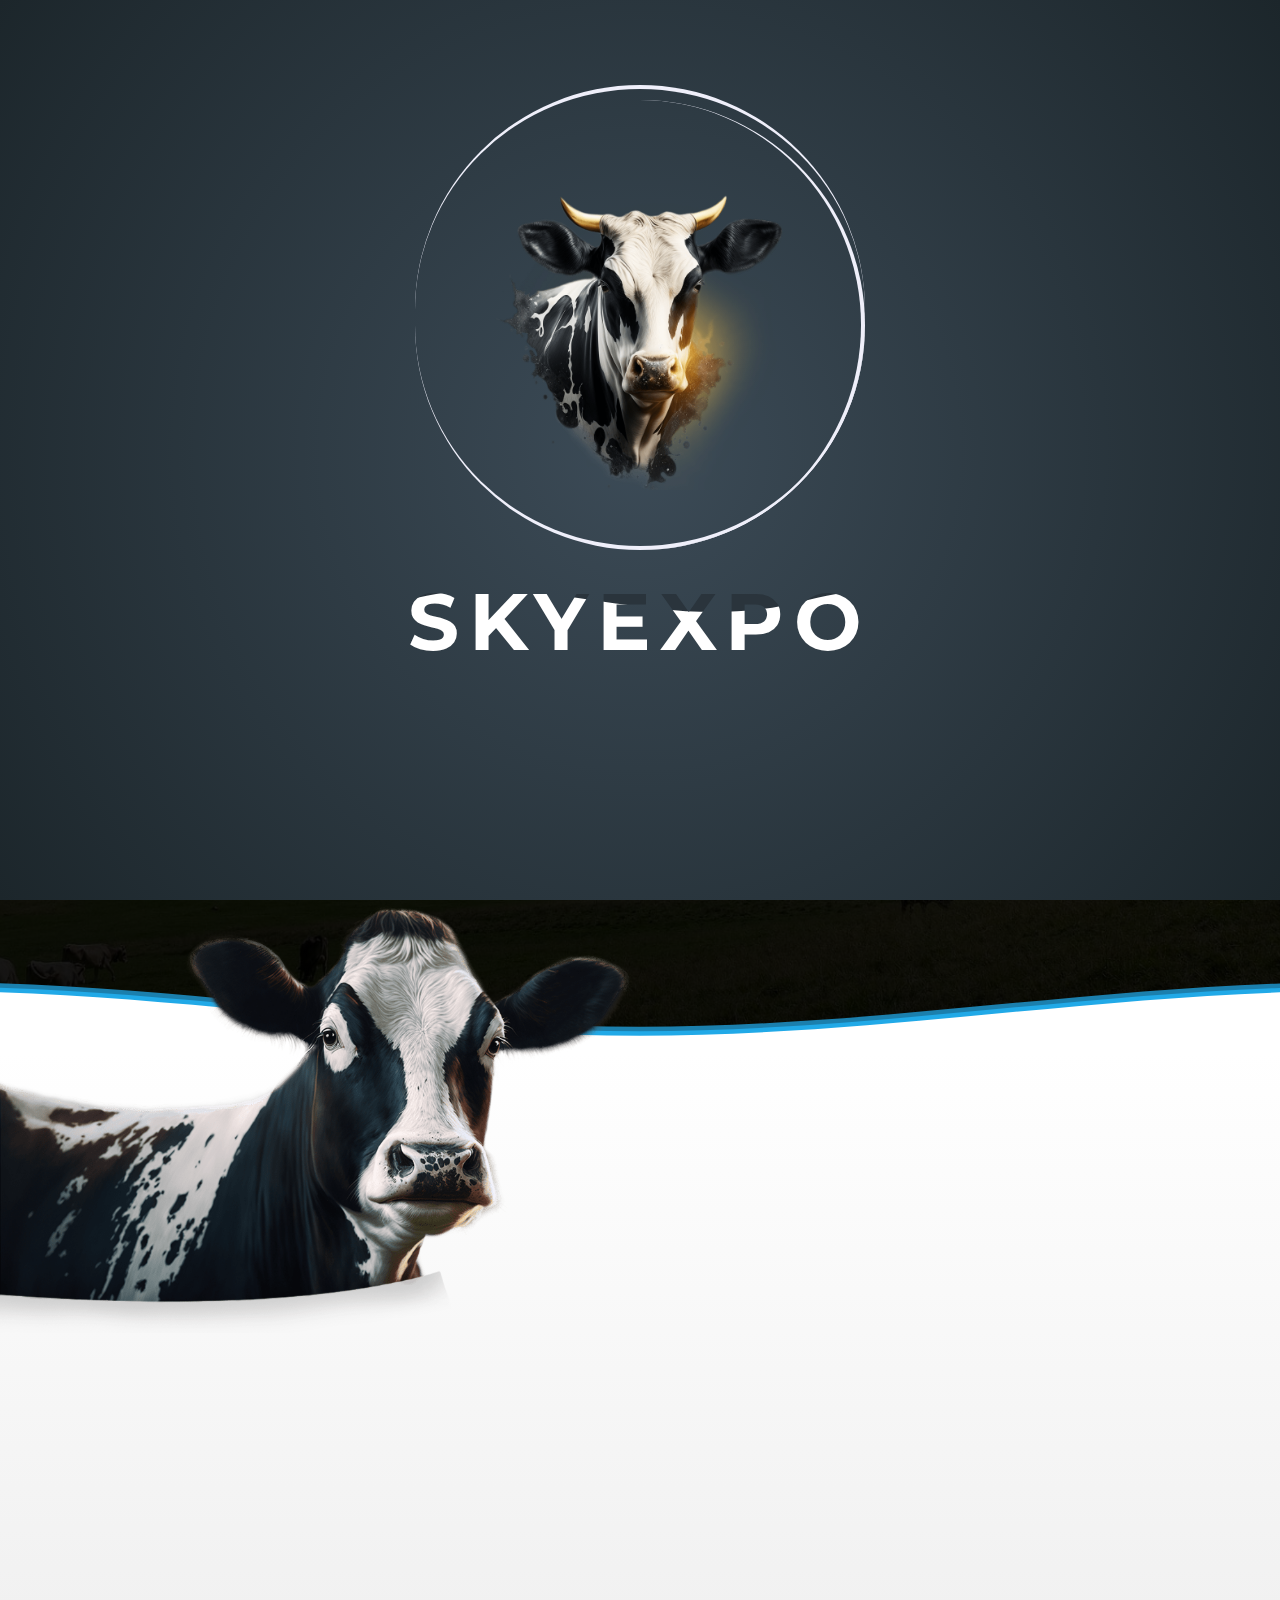
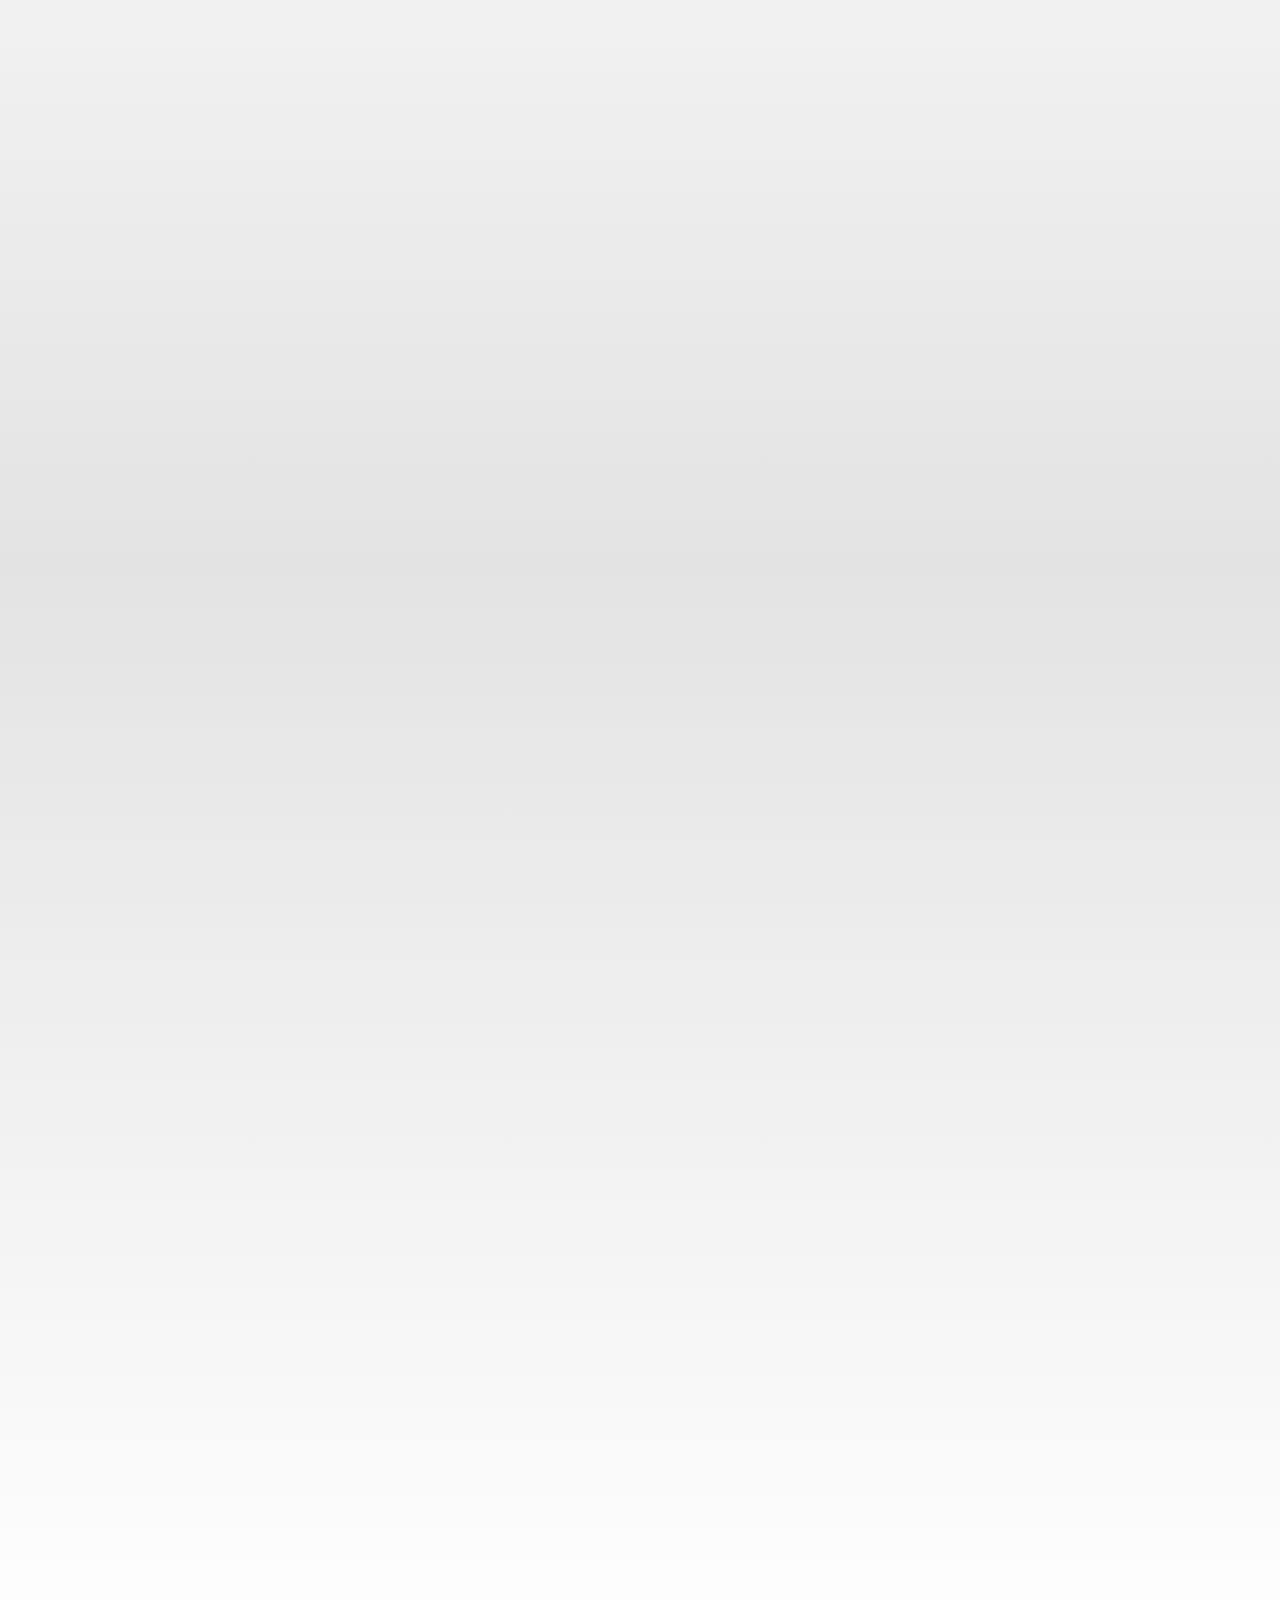
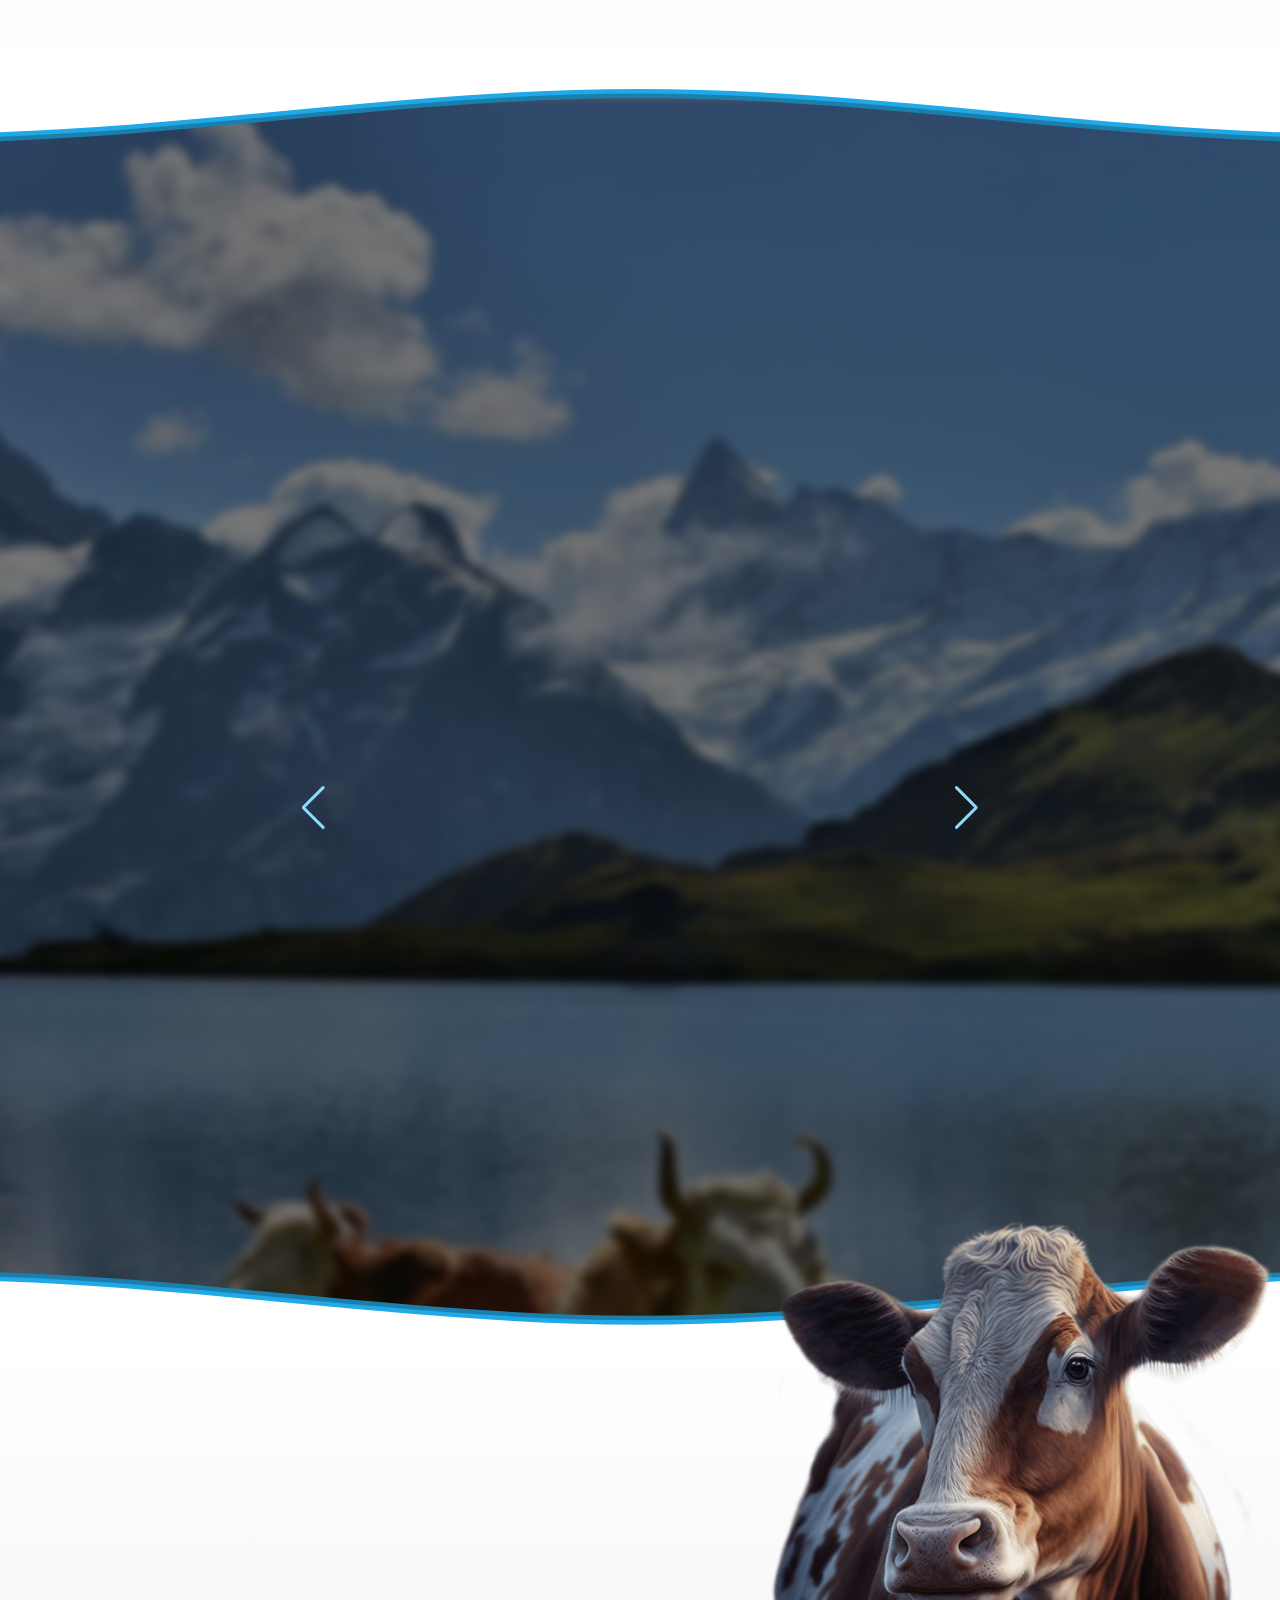
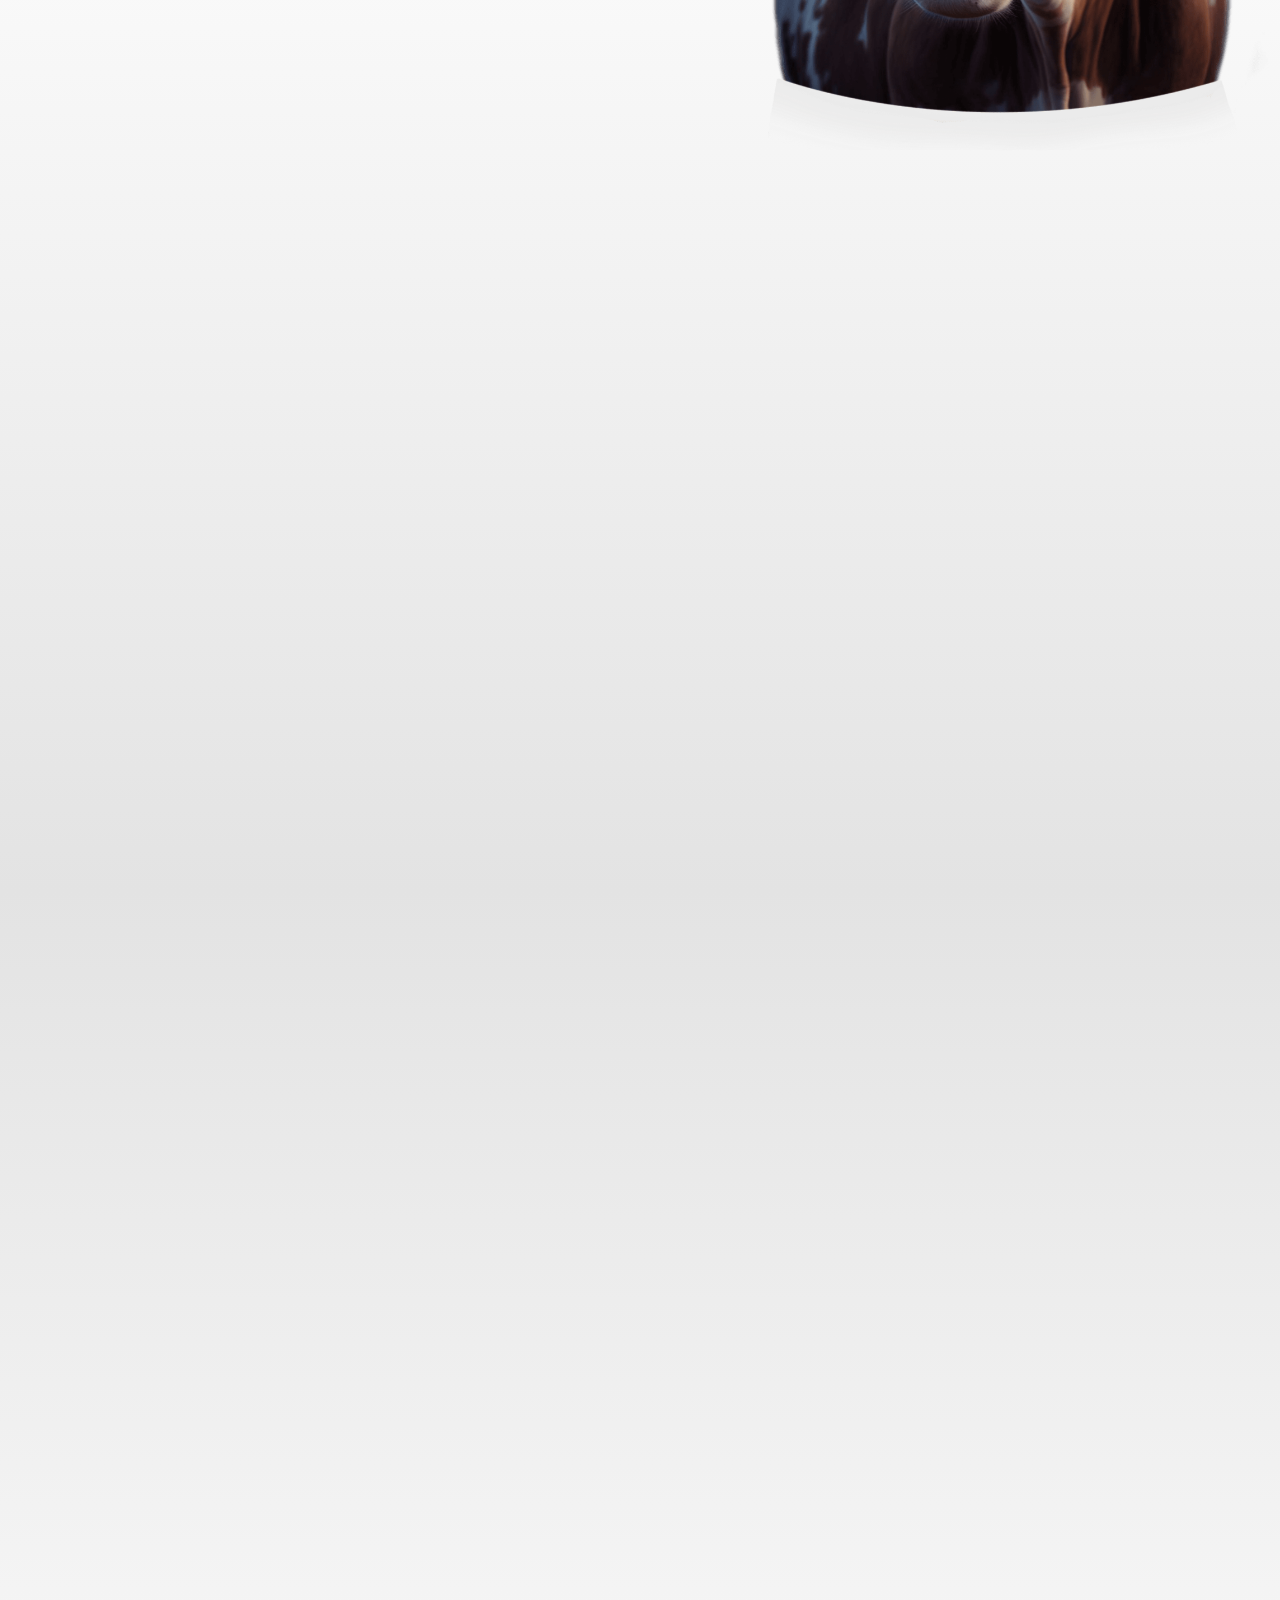
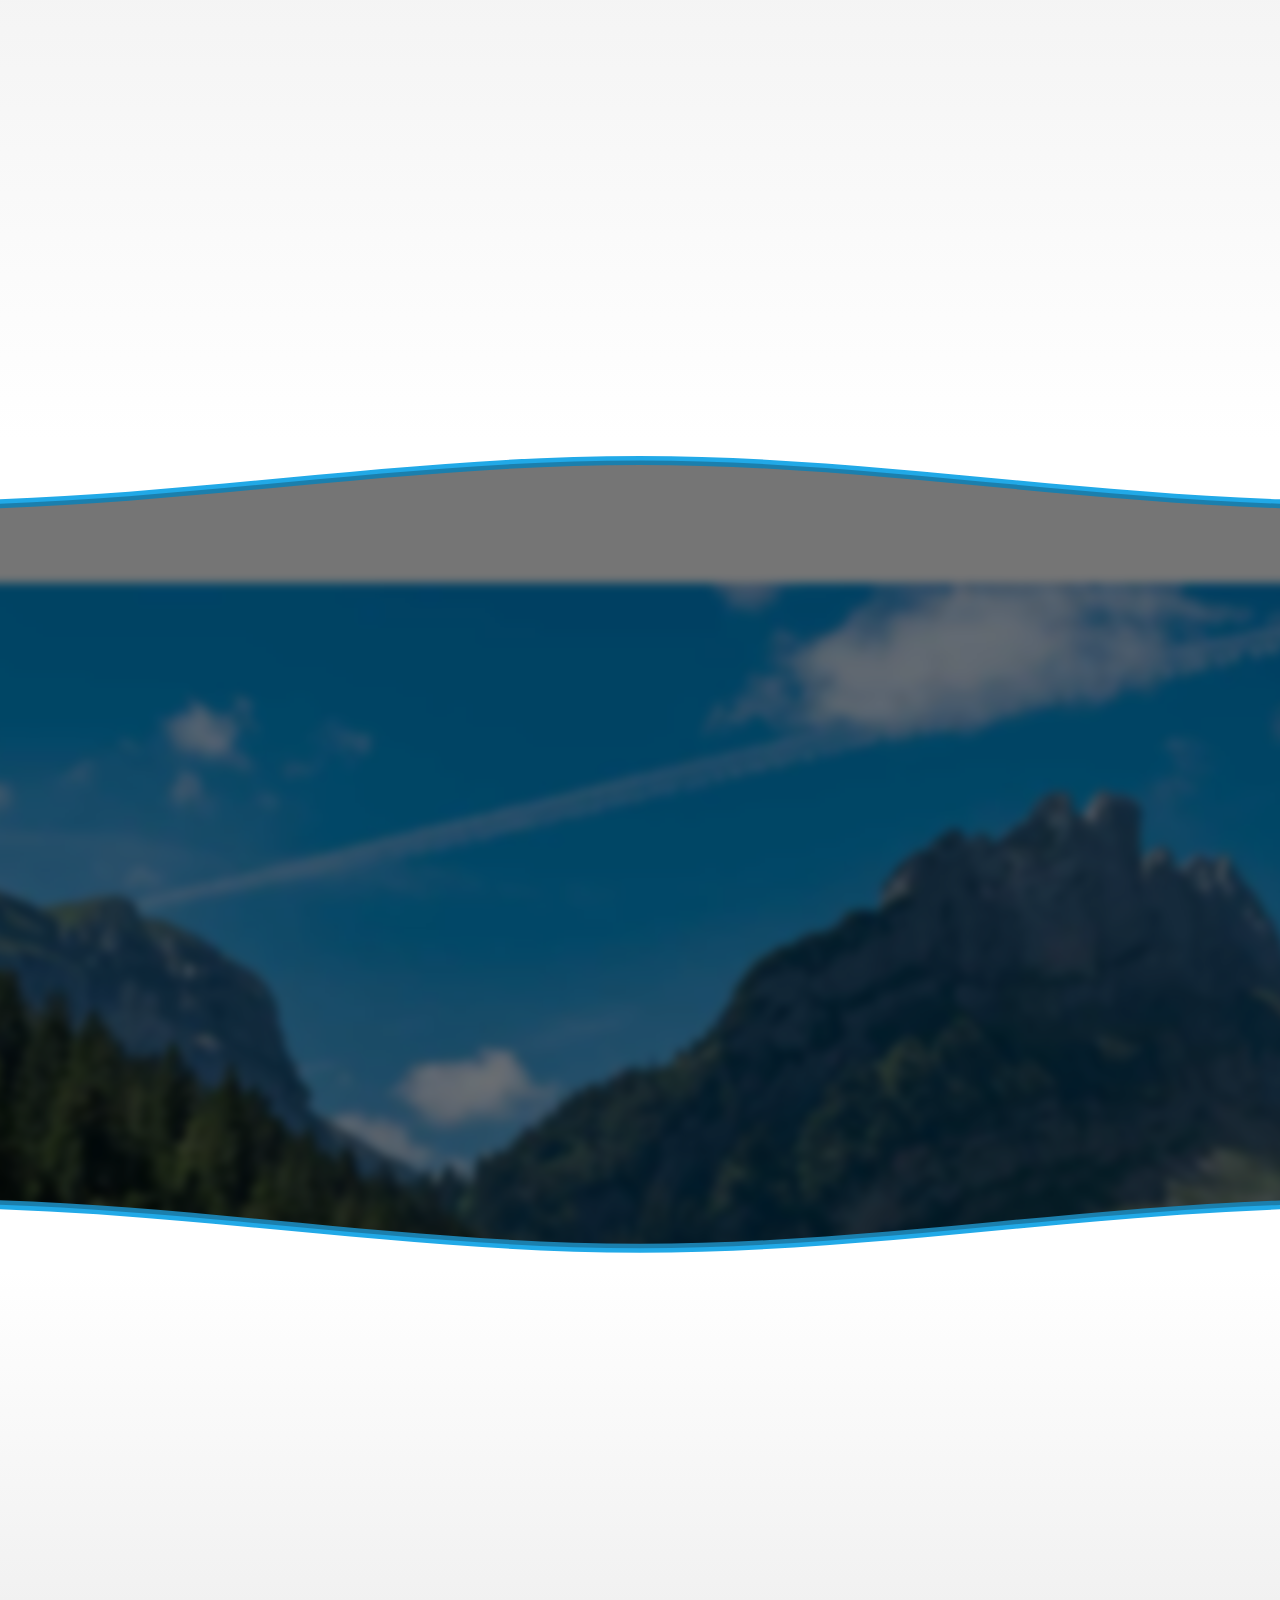
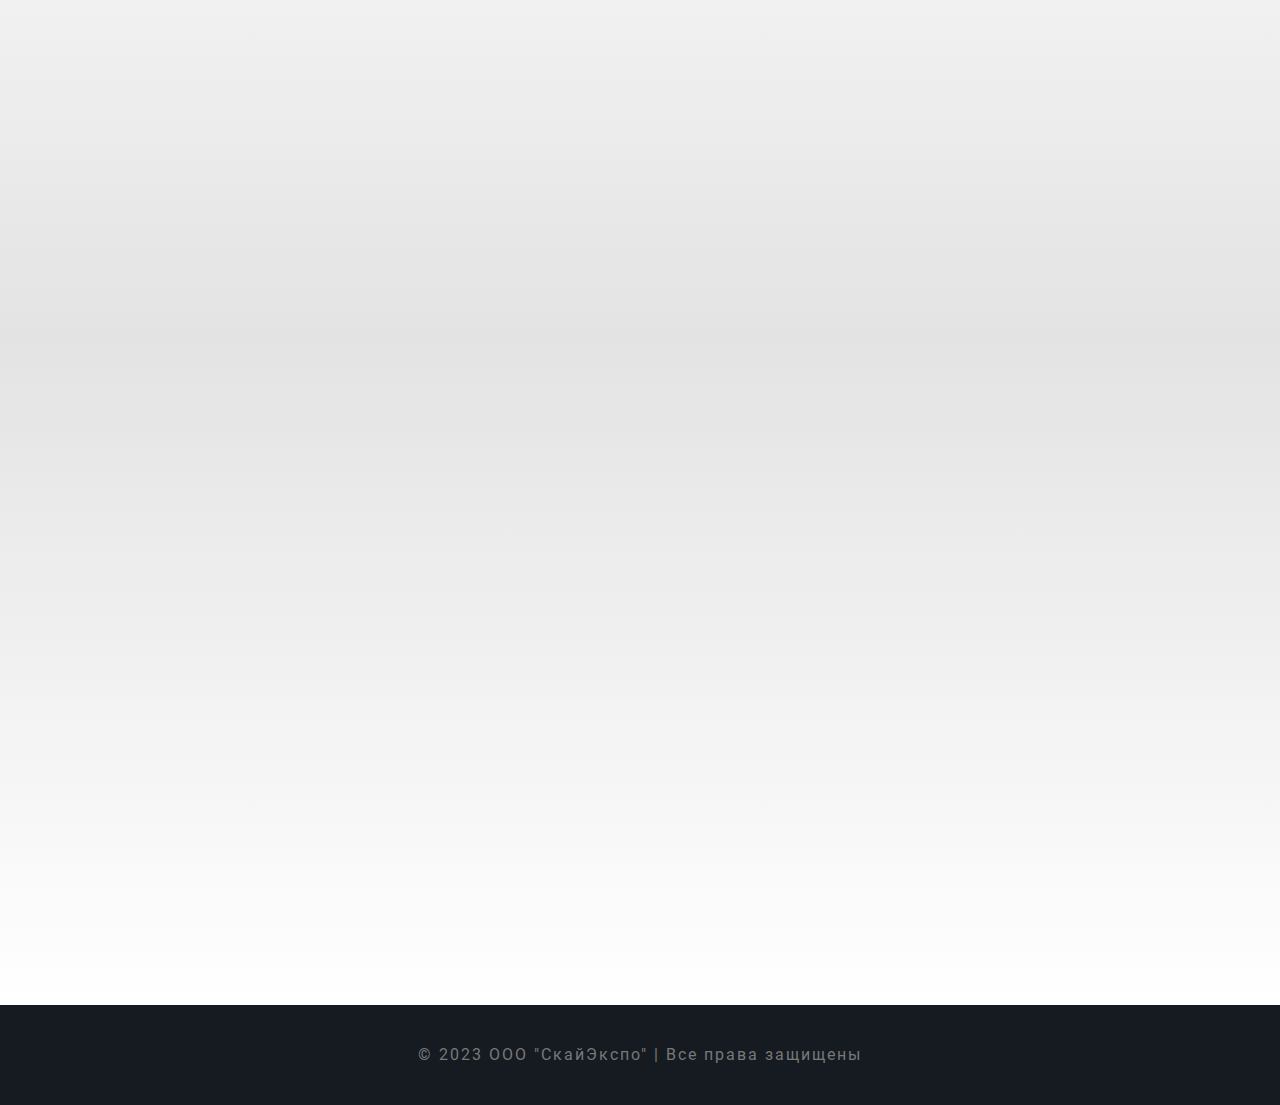
==== commit 3d077ea3: "Add loading screen and popup windows, refactoring of smooth scrolling code and js animations, optimi" ====
--- a/index.html
+++ b/index.html
@@ -6,18 +6,42 @@
     <meta http-equiv="X-UA-Compatible" content="IE=edge">
     <meta name="viewport" content="width=device-width, initial-scale=1.0">
     <link rel="stylesheet" href="./css/main.css">
-    <link rel="preconnect" href="https://fonts.googleapis.com">
-    <link rel="preconnect" href="https://fonts.gstatic.com" crossorigin>
-    <link href="https://fonts.googleapis.com/css2?family=Montserrat:wght@100;200;300;400;500;600;700&display=swap"
-        rel="stylesheet">
-    <link rel="preconnect" href="https://fonts.googleapis.com">
-    <link rel="preconnect" href="https://fonts.gstatic.com" crossorigin>
-    <link href="https://fonts.googleapis.com/css2?family=Roboto:wght@100;300;400;500;700&display=swap" rel="stylesheet">
     <link rel="stylesheet" href="https://cdn.jsdelivr.net/npm/swiper@8/swiper-bundle.min.css"/>
     <title>SkyExpo</title>
 </head>
 
 <body>
+    <div class="loading">
+        <div class="loading__wrapper">
+            <div class="loading__cow">
+                <div class="loader">
+                    <div class="inner one"></div>
+                    <div class="inner two"></div>
+                    <div class="inner three"></div>
+                </div>
+                <div class="loading__bg-cow"></div>
+            </div>
+            
+            <div class="loading__text-wrapper">
+                <div class="loading__text-bg">SkyExpo</div>
+                <svg class="loading__text" version="1.1" xmlns="http://www.w3.org/2000/svg" xmlns:xlink="http://www.w3.org/1999/xlink" x="0px" y="0px"
+                        height="120px" enable-background="new 0 0 574.558 120" xml:space="preserve">
+                    <defs>
+                        <pattern id="water" width=".25" height="1.1" patternContentUnits="objectBoundingBox">
+                        <path fill="#fff" d="M0.25,1H0c0,0,0-0.659,0-0.916c0.083-0.303,0.158,0.334,0.25,0C0.25,0.327,0.25,1,0.25,1z"/>
+                        </pattern>
+                        
+                        <text id="text">SkyExpo</text>
+                        
+                        <mask id="text_mask">
+                        <use x="0" y="0" xlink:href="#text" opacity="1" fill="#ffffff"/>
+                        </mask>
+                    </defs>
+                    <rect class="water-fill" mask="url(#text_mask)" fill="url(#water)" x="-400" y="0" width="1600" height="120"/>
+                </svg>
+            </div>
+        </div>
+    </div>
     <div class="write-to-us">
         <span class="hint" onmousedown="return false">Написать нам</span>
         <div class="fab">
@@ -32,9 +56,9 @@
             </span>
             <ul class="fab-buttons">
                 <li class="fab-buttons__item">
-                    <a href="#" class="fab-buttons__link" data-tooltip="Email">
+                    <div class="fab-buttons__link" data-tooltip="Email">
                         <i class="icon-material icon-material_email"></i>
-                    </a>
+                    </div>
                 </li>
                 <li class="fab-buttons__item">
                     <a href="#" class="fab-buttons__link" data-tooltip="Telegram">
@@ -54,17 +78,88 @@
             </ul>
         </div>
     </div>
+    <div class="popup-call popup" style="display: none;">
+        <div class="popup__overlay"></div>
+        <div class="popup__wrapper">
+            <div class="popup__close"></div>
+            <form action="send.html" method="post">
+                <div class="popup__form-text">
+                    <h3 class="second-title">Заказать звонок</h3>
+                    <p class="second-desc description">Оставьте заявку и мы свяжемся с вами в ближайшее время и проконсультируем по всем вопросам</p>
+                </div>
+                <div class="input-container">
+                    <input id="name" class="input" type="text" placeholder=" " required name="name"/>
+                    <div class="cut"></div>
+                    <label for="name" class="placeholder">Ваше имя*</label>
+                </div>
+                <div class="input-container">
+                    <input id="telephone" class="input" type="tel" placeholder=" " required name="tel"/>
+                    <div class="cut"></div>
+                    <label for="telephone" class="placeholder">Телефон*</label>
+                </div>
+                <button type="text" class="submit">Отправить</button>
+            </form>
+        </div>
+    </div>
+    <div class="popup-email popup" style="display: none;">
+        <div class="popup__overlay"></div>
+        <div class="popup__wrapper">
+            <div class="popup__close"></div>
+            <form action="send.html" method="post">
+                <div class="popup__form-text">
+                    <h3 class="second-title _anim-items _anim-show-left _anim-no-hide">Оставьте свой вопрос</h3>
+                    <p class="second-desc _anim-items _anim-show-left _anim-no-hide description">Вы можете оставить заявку и мы обязательно с вами свяжемся в ближайшее время и проконсультируем по всем вопросам</p>
+                </div>
+                <div class="input-container">
+                    <input id="name" class="input" type="text" placeholder=" " required name="name"/>
+                    <div class="cut"></div>
+                    <label for="name" class="placeholder">Ваше имя*</label>
+                </div>
+                <div class="tel-email-wrapper">
+                    <div class="input-container">
+                        <input id="telephone" class="input" type="tel" placeholder=" " required name="tel"/>
+                        <div class="cut"></div>
+                        <label for="telephone" class="placeholder">Телефон*</label>
+                    </div>
+                    <div class="input-container">
+                        <input id="email" class="input" type="email" placeholder=" " name="email"/>
+                        <div class="cut cut-short"></div>
+                        <label for="email" class="placeholder">Email</label>
+                    </div>
+                </div>
+                <div class="input-container">
+                    <textarea class="input textarea" id="messege" placeholder=" " name="msg" required></textarea>
+                    <div class="cut"></div>
+                    <label for="messege" class="placeholder">Сообщение*</label>
+                </div>
+                <div class="checkbox">
+                    <input type="checkbox" />
+                    <p>Я согласен на обработку моих <a href="#" class="personal-data-link">персональных данных</a></p></div>
+                <button type="text" class="submit">Отправить</button>
+            </form>
+        </div>
+    </div>
+    <svg xmlns="http://www.w3.org/2000/svg" style="display: none;">
+        <symbol id="arrow-up-short" viewBox="0 0 16 16">
+          <path fill-rule="evenodd" d="M8 12a.5.5 0 0 0 .5-.5V5.707l2.146 2.147a.5.5 0 0 0 .708-.708l-3-3a.5.5 0 0 0-.708 0l-3 3a.5.5 0 1 0 .708.708L7.5 5.707V11.5a.5.5 0 0 0 .5.5z" />
+        </symbol>
+      </svg>
+      <div class="btn-up btn-up_hide">
+        <svg class="btn-up-icon" role="img" aria-label="Прокрутить страницу к началу">
+          <use xlink:href="#arrow-up-short"></use>
+        </svg>
+      </div>
     <header class="header">
         <div class="header__container">
             <div class="header__wrapper">
                 <a href="#">
-                    <img src="./img/logo_0.png" alt="Logo" class="header__logo">
+                    <img src="./img/logo_6.png" alt="Logo" class="header__logo">
                 </a>
                 <nav class="header__navigation">
                     <ul class="header__nav-list">
                         <li><a href="#" class="header__nav-link link about-link">О компании</a></li>
                         <li><a href="#" class="header__nav-link link products-link">Каталог</a></li>
-                        <li><a href="#" class="header__nav-link link">Услуги</a></li>
+                        <li><a href="#" class="header__nav-link link services-link">Услуги</a></li>
                         <li><a href="#" class="header__nav-link link">Сервис</a></li>
                         <li><a href="#" class="header__nav-link link">Контакты</a></li>
                     </ul>
@@ -75,25 +170,26 @@
                         <a href="tel:+79312816821" class="header__phone link">+7 (931) 2816821</a>
                     </div>
                     <div class="header__btn">
-                        <div class="btn"><a href="#">Заказать звонок</a></div>
+                        <div class="btn"><span>Заказать звонок</span></div>
                     </div>
                 </div>
             </div>
         </div>
     </header>
-    <div class="smooth-scroll">
+    <!-- <div class="smooth-scroll"> -->
         <main class="main">
+            
             <section class="banner" id="banner">
-                <div class="bg-banner" style="background-image: url(../../img/fon4.jpg);"></div>
+                <div class="bg-banner" style="background-image: url(./img/fon4-min.jpg);"></div>
                 <div class="banner__text">
-                    <h1 data-scroll="toggle(.scaleUpIn, .scaleUpOut) addHeight" class="reveal-text">
+                    <h1 class="reveal-text">
                         Заголовок
                     </h1>
                     <p class="reveal-text">
                         Какое-то описание Какое-то описание Какое-то описание Какое-то описаниеКакое-то описание
                         Какое-то описание
                     </p>
-                    <a href="" class="main__btn">Подробнее</a>
+                    <div class="main__btn">Подробнее</div>
                 </div>
                 <a href="#" class="banner__arrow-bottom"></a>
             </section>
@@ -112,7 +208,7 @@
                 </svg>
                 <div class="about__wrapper">
                     <div class="container">
-                        <div class="bg-cow"></div>
+                        <div class="bg-cow bg-cow1"></div>
                         <div class="about__title-wrapper _anim-out">
                             <div class="title-block-left">
                                 <h2 class="title _anim-items _anim-show-right _anim-no-hide">О нас</h2>
@@ -122,7 +218,7 @@
                             <div class="info__item _anim-out">
                                 <div class="info__img-wrapper bottom-in">
                                     <div class="info__item-img _anim-show-bottom _anim-items _anim-no-hide"
-                                        style="background-image: url(./img/gears.png)"></div>
+                                        style="background-image: url(./img/gears-min.png)"></div>
                                 </div>
                                 <div class="info__card left-in">
                                     <div class="info__card-bg _anim-block-left _anim-items _anim-no-hide"></div>
@@ -137,7 +233,7 @@
                             <div class="info__item _anim-out">
                                 <div class="info__img-wrapper bottom-in">
                                     <div class="info__item-img _anim-show-bottom _anim-items _anim-no-hide"
-                                        style="background-image: url(./img/shakehands.jpg)"></div>
+                                        style="background-image: url(./img/shakehands-min.jpg)"></div>
                                 </div>
                                 <div class="info__card right-in">
                                     <div class="info__card-bg _anim-block-right _anim-items _anim-no-hide"></div>
@@ -163,7 +259,7 @@
                                 </div>
                             </div>
                         </div>
-                        <div class="services">
+                        <div class="services" id="services">
                             <div class="_anim-out">
                                 <h3 class="second-title _anim-items _anim-show-left _anim-no-hide">Наши услуги
                                 </h3>
@@ -245,7 +341,7 @@
                 </svg>
             </section>
             <section class="products transparent-block" id="products">
-                <div class="bg-img" style="background-image: url(../../img/fon3.jpg);"></div>
+                <div class="bg-img" style="background-image: url(./img/fon3-min.jpg);"></div>
                 <div class="products__wrapper">
                     <div class="products__title-wrapper _anim-out">
                         <div class="title-block-left">
@@ -339,224 +435,227 @@
                     </g>
                 </svg>
                 <div class="projects__wrapper">
-                    <div class="container">
-                        <div class="projects__title-wrapper _anim-out">
-                            <div class="title-block-left">
-                                <h2 class="title _anim-items _anim-show-right _anim-no-hide">Проекты</h2>
-                            </div>
-                        </div>
-                        <div class="benefits">
+                    <div class="bg-cow bg-cow2"></div>
+                    <div class="projects__title-wrapper _anim-out">
+                        <div class="title-block-left">
+                            <h2 class="title _anim-items _anim-show-right _anim-no-hide">Проекты</h2>
+                        </div>
+                    </div>
+                    <div class="benefits">
+                        <div class="container">
                             <div class="_anim-out">
                                 <h3 class="second-title _anim-items _anim-show-left _anim-no-hide">Наши приемущества
                                 </h3>
                                 <p class="second-desc _anim-items _anim-show-left _anim-no-hide description">5 причин
                                     выбрать нас</p>
                             </div>
-                            <div class="benefits__cards _anim-items _anim-no-hide">
-                                <div class="benefits__card">
+                            <div class="benefits__cards cards-first _anim-items _anim-no-hide">
+                                <div class="benefits__card card">
                                     <div class="benefits__card-item">
-                                        <div class="benefits__icon">
+                                        <div class="benefits__icon card-icon">
                                             <svg xmlns="http://www.w3.org/2000/svg" width="50" height="50"
                                                 viewBox="0 0 24 24">
                                                 <path
                                                     d="M23.995 24h-1.995c0-3.104.119-3.55-1.761-3.986-2.877-.664-5.594-1.291-6.584-3.458-.361-.791-.601-2.095.31-3.814 2.042-3.857 2.554-7.165 1.403-9.076-1.341-2.229-5.413-2.241-6.766.034-1.154 1.937-.635 5.227 1.424 9.025.93 1.712.697 3.02.338 3.815-.982 2.178-3.675 2.799-6.525 3.456-1.964.454-1.839.87-1.839 4.004h-1.995l-.005-1.241c0-2.52.199-3.975 3.178-4.663 3.365-.777 6.688-1.473 5.09-4.418-4.733-8.729-1.35-13.678 3.732-13.678 4.983 0 8.451 4.766 3.732 13.678-1.551 2.928 1.65 3.624 5.09 4.418 2.979.688 3.178 2.143 3.178 4.663l-.005 1.241zm-13.478-6l.91 2h1.164l.92-2h-2.994zm2.995 6l-.704-3h-1.615l-.704 3h3.023z" />
                                             </svg>
                                         </div>
-                                        <div class="benefits__card-desc">
-                                            <h4 class="benefits__card-title">Специалисты с большим опытом
+                                        <div class="benefits__card-desc card-desc">
+                                            <h4 class="benefits__card-title card-title">Специалисты с большим опытом
                                                 работы</h4>
-                                            <p class="benefits__card-text">В нашей команде работают только
+                                            <p class="benefits__card-text card-text">В нашей команде работают только
                                                 профессионалы своего дела.</p>
                                         </div>
                                     </div>
                                 </div>
-                                <div class="benefits__card">
+                                <div class="benefits__card card">
                                     <div class="benefits__card-item">
-                                        <div class="benefits__icon">
+                                        <div class="benefits__icon card-icon">
                                             <svg width="50" height="50" xmlns="http://www.w3.org/2000/svg"
                                                 fill-rule="evenodd" viewBox="0 0 24 24" clip-rule="evenodd">
                                                 <path
                                                     d="M23 6.066v12.065l-11.001 5.869-11-5.869v-12.131l11-6 11.001 6.066zm-21.001 11.465l9.5 5.069v-10.57l-9.5-4.946v10.447zm20.001-10.388l-9.501 4.889v10.568l9.501-5.069v-10.388zm-5.52 1.716l-9.534-4.964-4.349 2.373 9.404 4.896 4.479-2.305zm-8.476-5.541l9.565 4.98 3.832-1.972-9.405-5.185-3.992 2.177z" />
                                             </svg>
                                         </div>
-                                        <div class="benefits__card-desc">
-                                            <h4 class="benefits__card-title">Собственный склад</h4>
-                                            <p class="benefits__card-text">Постоянно в наличии широчайший выбор
+                                        <div class="benefits__card-desc card-desc">
+                                            <h4 class="benefits__card-title card-title">Собственный склад</h4>
+                                            <p class="benefits__card-text card-text">Постоянно в наличии широчайший выбор
                                                 гигиенических средств и запчастей.</p>
                                         </div>
                                     </div>
                                 </div>
-                                <div class="benefits__card">
+                                <div class="benefits__card card">
                                     <div class="benefits__card-item">
-                                        <div class="benefits__icon">
+                                        <div class="benefits__icon card-icon">
                                             <svg width="50" height="50" xmlns="http://www.w3.org/2000/svg"
                                                 fill-rule="evenodd" viewBox="0 0 24 24" clip-rule="evenodd">
                                                 <path
                                                     d="M5 11v1h8v-7h-10v-1c0-.552.448-1 1-1h10c.552 0 1 .448 1 1v2h4.667c1.117 0 1.6.576 1.936 1.107.594.94 1.536 2.432 2.109 3.378.188.312.288.67.288 1.035v4.48c0 1.089-.743 2-2 2h-1c0 1.656-1.344 3-3 3s-3-1.344-3-3h-4c0 1.656-1.344 3-3 3s-3-1.344-3-3h-1c-.552 0-1-.448-1-1v-6h-2v-2h7v2h-3zm3 5.8c.662 0 1.2.538 1.2 1.2 0 .662-.538 1.2-1.2 1.2-.662 0-1.2-.538-1.2-1.2 0-.662.538-1.2 1.2-1.2zm10 0c.662 0 1.2.538 1.2 1.2 0 .662-.538 1.2-1.2 1.2-.662 0-1.2-.538-1.2-1.2 0-.662.538-1.2 1.2-1.2zm-3-2.8h-10v2h.765c.549-.614 1.347-1 2.235-1 .888 0 1.686.386 2.235 1h5.53c.549-.614 1.347-1 2.235-1 .888 0 1.686.386 2.235 1h1.765v-4.575l-1.711-2.929c-.179-.307-.508-.496-.863-.496h-4.426v6zm1-5v3h5l-1.427-2.496c-.178-.312-.509-.504-.868-.504h-2.705zm-16-3h8v2h-8v-2z" />
                                             </svg>
                                         </div>
-                                        <div class="benefits__card-desc">
-                                            <h4 class="benefits__card-title">Продуманная логистика</h4>
-                                            <p class="benefits__card-text">Доставка осуществляется оптимальным
+                                        <div class="benefits__card-desc card-desc">
+                                            <h4 class="benefits__card-title card-title">Продуманная логистика</h4>
+                                            <p class="benefits__card-text card-text">Доставка осуществляется оптимальным
                                                 видом транспорта. Точно и в срок.</p>
                                         </div>
                                     </div>
                                 </div>
-                                <div class="benefits__card">
+                                <div class="benefits__card card">
                                     <div class="benefits__card-item">
-                                        <div class="benefits__icon">
+                                        <div class="benefits__icon card-icon">
                                             <svg xmlns="http://www.w3.org/2000/svg" width="70" height="70"
                                                 viewBox="0 0 24 24">
                                                 <path
                                                     d="M17.997 18h-.998c0-1.552.06-1.775-.88-1.993-1.438-.332-2.797-.645-3.293-1.729-.18-.396-.301-1.048.155-1.907 1.021-1.929 1.277-3.583.702-4.538-.672-1.115-2.707-1.12-3.385.017-.576.968-.316 2.613.713 4.512.465.856.348 1.51.168 1.908-.49 1.089-1.836 1.4-3.262 1.728-.982.227-.92.435-.92 2.002h-.995l-.002-.623c0-1.259.1-1.985 1.588-2.329 1.682-.389 3.344-.736 2.545-2.209-2.366-4.365-.676-6.839 1.865-6.839 2.492 0 4.227 2.383 1.867 6.839-.775 1.464.824 1.812 2.545 2.209 1.49.344 1.589 1.072 1.589 2.333l-.002.619zm4.81-2.214c-1.289-.298-2.489-.559-1.908-1.657 1.77-3.342.47-5.129-1.4-5.129-1.265 0-2.248.817-2.248 2.325 0 1.269.574 2.175.904 2.925h1.048c-.17-.75-1.466-2.562-.766-3.736.412-.692 1.704-.693 2.114-.012.38.631.181 1.812-.534 3.161-.388.733-.28 1.301-.121 1.648.305.666.977.987 1.737 1.208 1.507.441 1.368.042 1.368 1.48h.997l.002-.463c0-.945-.074-1.492-1.193-1.75zm-22.805 2.214h.997c0-1.438-.139-1.039 1.368-1.48.761-.221 1.433-.542 1.737-1.208.159-.348.267-.915-.121-1.648-.715-1.349-.914-2.53-.534-3.161.41-.682 1.702-.681 2.114.012.7 1.175-.596 2.986-.766 3.736h1.048c.33-.75.904-1.656.904-2.925.001-1.509-.982-2.326-2.247-2.326-1.87 0-3.17 1.787-1.4 5.129.581 1.099-.619 1.359-1.908 1.657-1.12.258-1.194.805-1.194 1.751l.002.463z" />
                                             </svg>
                                         </div>
-                                        <div class="benefits__card-desc">
-                                            <h4 class="benefits__card-title">Важность каждого клиента</h4>
-                                            <p class="benefits__card-text">Мы ценим всех наших клиентов не
+                                        <div class="benefits__card-desc card-desc">
+                                            <h4 class="benefits__card-title card-title">Важность каждого клиента</h4>
+                                            <p class="benefits__card-text card-text">Мы ценим всех наших клиентов не
                                                 зависимо от оборота.</p>
                                         </div>
                                     </div>
                                 </div>
-                                <div class="benefits__card">
+                                <div class="benefits__card card">
                                     <div class="benefits__card-item">
-                                        <div class="benefits__icon">
+                                        <div class="benefits__icon card-icon">
                                             <svg xmlns="http://www.w3.org/2000/svg" width="50" height="50"
                                                 viewBox="0 0 24 24">
                                                 <path
                                                     d="M23.873 9.81c.087-.251.127-.509.127-.764 0-.77-.38-1.514-1.055-1.981-2.153-1.492-1.868-1.117-2.679-3.543-.34-1.013-1.319-1.697-2.424-1.697h-.007c-2.653.009-2.193.151-4.334-1.354-.446-.314-.974-.471-1.501-.471s-1.055.157-1.502.471c-2.156 1.515-1.686 1.362-4.334 1.353h-.007c-1.104 0-2.084.685-2.422 1.697-.812 2.432-.534 2.056-2.678 3.544-.677.469-1.057 1.212-1.057 1.983 0 .254.042.511.127.762.831 2.428.829 1.962 0 4.38-.085.251-.127.507-.127.762 0 .77.38 1.514 1.057 1.983 2.146 1.49 1.868 1.113 2.679 3.543.338 1.013 1.317 1.697 2.422 1.697h.007c2.653-.009 2.193-.152 4.334 1.353.446.314.974.472 1.501.472s1.055-.158 1.502-.471c2.141-1.504 1.679-1.362 4.334-1.353h.007c1.104 0 2.084-.685 2.424-1.697.811-2.427.525-2.052 2.679-3.543.674-.469 1.054-1.213 1.054-1.983 0-.254-.04-.512-.127-.763-.831-2.428-.827-1.963 0-4.38zm-11.873 10.69c-4.694 0-8.5-3.806-8.5-8.5s3.806-8.5 8.5-8.5 8.5 3.806 8.5 8.5-3.806 8.5-8.5 8.5zm-1.25-4.542l-3.75-3.637 1.549-1.548 2.201 2.088 4.701-4.819 1.549 1.548-6.25 6.368z" />
                                             </svg>
                                         </div>
-                                        <div class="benefits__card-desc">
-                                            <h4 class="benefits__card-title">Качество</h4>
-                                            <p class="benefits__card-text">100% гарантия качества на все виды
+                                        <div class="benefits__card-desc card-desc">
+                                            <h4 class="benefits__card-title card-title">Качество</h4>
+                                            <p class="benefits__card-text card-text">100% гарантия качества на все виды
                                                 услуг и товаров.</p>
                                         </div>
                                     </div>
                                 </div>
                             </div>
                         </div>
-                        <div class="testimonial">
+                    </div>
+                    <div class="testimonial">
+                        <div class="container">
                             <div class="_anim-out">
                                 <h3 class="second-title _anim-items _anim-show-left _anim-no-hide">Результаты наших
                                     работ</h3>
                                 <p class="second-desc _anim-items _anim-show-left _anim-no-hide description">Отзывы
                                     наших клиентов о нас</p>
                             </div>
-                            <div class="testimonial__swiper _anim-items _anim-show-bottom _anim-no-hide">
-                                <div class="swiper mySwiper2">
-                                    <div class="swiper-wrapper">
-                                        <div class="swiper-slide">
-                                            <p class="testimonial__quote">
-                                                Руководство Открытого Акционерного Общества "Моисеевка" выражает
-                                                благодарность ООО "СкайЭкспо" г. Бобруйск и лично сервисным инженерам
-                                                Пинчуку А.В. и Умецкому В.Н. за добросовестную, своевременную,
-                                                качественную, работу и технический профессионализм по сервисному
-                                                обслуживанию оборудования, установленного на роботизированной
-                                                молочно-товарной ферме в д. Сопейков. Желаем успешного развития,
-                                                профессионального роста и выражаем надежду на дальнейшее взаимовыгодное
-                                                и плодотворное сотрудничество наших организаций.
+                        </div>
+                        <div class="testimonial__swiper _anim-items _anim-show-bottom _anim-no-hide">
+                            <div class="swiper mySwiper2">
+                                <div class="swiper-wrapper">
+                                    <div class="swiper-slide">
+                                        <p class="testimonial__quote">
+                                            Руководство Открытого Акционерного Общества "Моисеевка" выражает
+                                            благодарность ООО "СкайЭкспо" г. Бобруйск и лично сервисным инженерам
+                                            Пинчуку А.В. и Умецкому В.Н. за добросовестную, своевременную,
+                                            качественную, работу и технический профессионализм по сервисному
+                                            обслуживанию оборудования, установленного на роботизированной
+                                            молочно-товарной ферме в д. Сопейков. Желаем успешного развития,
+                                            профессионального роста и выражаем надежду на дальнейшее взаимовыгодное
+                                            и плодотворное сотрудничество наших организаций.
+                                        </p>
+                                        <div class="testimonial__autor">
+                                            <h4 class="testimonial__autor-name">Ю.М. Бабич</h4>
+                                            <small class="testimonial__autor-position">Директор</small>
+                                        </div>
+                                        <div class="projects__testimonial-btn">
+                                            <a href="" class="main__btn">Смотреть полностью</a>
+                                        </div>
+                                    </div>
+                                    <div class="swiper-slide">
+                                        <p class="testimonial__quote">
+                                            Руководство СПК «Свитязянка - 2003» выражает благодарность сервисным
+                                            инженерам Пинчуку А.В. и Умецкому В.Н. за добросовестную, своевременную,
+                                            качественную работу и технический профессионализм, по запуску, наладке и
+                                            сервисному обслуживанию доильного оборудования, установленного на
+                                            роботизированной молочно-товарной ферме в д. Литаровщина.
+                                        </p>
+                                        <div class="testimonial__autor">
+                                            <h4 class="testimonial__autor-name">В.А. Головач</h4>
+                                            <p class="testimonial__autor-position">Председатель СПК «Свитязянка -
+                                                2003»</p>
+                                        </div>
+                                        <div class="projects__testimonial-btn">
+                                            <a href="" class="main__btn">Смотреть полностью</a>
+                                        </div>
+                                    </div>
+                                    <div class="swiper-slide">
+                                        <p class="testimonial__quote">
+                                            Руководство ООО «СНБ-Агро» выражает благодарность сервисным инженерам
+                                            Пинчуку А.В и Умецкому В.Н за добросовестную, своевременную,
+                                            качественную работу и технический профессионализм, по запуску, наладке и
+                                            сервисному обслуживанию оборудования, установленного на роботизированной
+                                            молочно-товарной ферме в д. Кременец.
+                                        </p>
+                                        <div class="testimonial__autor">
+                                            <h4 class="testimonial__autor-name">И.С Дорошкевич</h4>
+                                            <p class="testimonial__autor-position">Директор</p>
+                                        </div>
+                                        <div class="projects__testimonial-btn">
+                                            <a href="" class="main__btn">Смотреть полностью</a>
+                                        </div>
+                                    </div>
+                                    <div class="swiper-slide">
+                                        <p class="testimonial__quote">
+                                            Правление СПК «Колхоз «Нива»» выражает благодарность ООО «СкайЭкспо» г.
+                                            Бобруйск за добросовестную, своевременную работу и технический
+                                            профессионализм по сервисному обслуживанию оборудования, установленного
+                                            на молочно-товарной ферме д. Изобелино. Желаем успешного развития,
+                                            профессионального роста и выражаем ‘надежду на дальнейшее взаимовыгодное
+                                            сотрудничество наших организаций.
+                                        </p>
+                                        <div class="testimonial__autor">
+                                            <h4 class="testimonial__autor-name">И.В. Рыняк</h4>
+                                            <p class="testimonial__autor-position">Председатель СПК «Колхоз «Нива»»
                                             </p>
-                                            <div class="testimonial__autor">
-                                                <h4 class="testimonial__autor-name">Ю.М. Бабич</h4>
-                                                <small class="testimonial__autor-position">Директор</small>
-                                            </div>
-                                            <div class="projects__testimonial-btn">
-                                                <a href="" class="main__btn">Смотреть полностью</a>
-                                            </div>
-                                        </div>
-                                        <div class="swiper-slide">
-                                            <p class="testimonial__quote">
-                                                Руководство СПК «Свитязянка - 2003» выражает благодарность сервисным
-                                                инженерам Пинчуку А.В. и Умецкому В.Н. за добросовестную, своевременную,
-                                                качественную работу и технический профессионализм, по запуску, наладке и
-                                                сервисному обслуживанию доильного оборудования, установленного на
-                                                роботизированной молочно-товарной ферме в д. Литаровщина.
+                                        </div>
+                                        <div class="projects__testimonial-btn">
+                                            <a href="" class="main__btn">Смотреть полностью</a>
+                                        </div>
+                                    </div>
+                                    <div class="swiper-slide">
+                                        <p class="testimonial__quote">
+                                            Правление СПК «Красный боец» выражает благодарность ООО «СкайЭкспо» г.
+                                            Бобруйск за добросовестную, своевременную работу и технический
+                                            профессионализм по сервисному обслуживанию оборудования, установленного
+                                            на молочно-товарной ферме д.Ст.Дворяниновичи. Желаем успешного развития,
+                                            профессионального роста и выражаем належду на дальнейшее взаимовыгодное
+                                            сотрудничество наших организаций.
+                                        </p>
+                                        <div class="testimonial__autor">
+                                            <h4 class="testimonial__autor-name">И.А. Пигулевский</h4>
+                                            <p class="testimonial__autor-position">Председатель СПК «Красный боец»
                                             </p>
-                                            <div class="testimonial__autor">
-                                                <h4 class="testimonial__autor-name">В.А. Головач</h4>
-                                                <p class="testimonial__autor-position">Председатель СПК «Свитязянка -
-                                                    2003»</p>
-                                            </div>
-                                            <div class="projects__testimonial-btn">
-                                                <a href="" class="main__btn">Смотреть полностью</a>
-                                            </div>
-                                        </div>
-                                        <div class="swiper-slide">
-                                            <p class="testimonial__quote">
-                                                Руководство ООО «СНБ-Агро» выражает благодарность сервисным инженерам
-                                                Пинчуку А.В и Умецкому В.Н за добросовестную, своевременную,
-                                                качественную работу и технический профессионализм, по запуску, наладке и
-                                                сервисному обслуживанию оборудования, установленного на роботизированной
-                                                молочно-товарной ферме в д. Кременец.
-                                            </p>
-                                            <div class="testimonial__autor">
-                                                <h4 class="testimonial__autor-name">И.С Дорошкевич</h4>
-                                                <p class="testimonial__autor-position">Директор</p>
-                                            </div>
-                                            <div class="projects__testimonial-btn">
-                                                <a href="" class="main__btn">Смотреть полностью</a>
-                                            </div>
-                                        </div>
-                                        <div class="swiper-slide">
-                                            <p class="testimonial__quote">
-                                                Правление СПК «Колхоз «Нива»» выражает благодарность ООО «СкайЭкспо» г.
-                                                Бобруйск за добросовестную, своевременную работу и технический
-                                                профессионализм по сервисному обслуживанию оборудования, установленного
-                                                на молочно-товарной ферме д. Изобелино. Желаем успешного развития,
-                                                профессионального роста и выражаем ‘надежду на дальнейшее взаимовыгодное
-                                                сотрудничество наших организаций.
-                                            </p>
-                                            <div class="testimonial__autor">
-                                                <h4 class="testimonial__autor-name">И.В. Рыняк</h4>
-                                                <p class="testimonial__autor-position">Председатель СПК «Колхоз «Нива»»
-                                                </p>
-                                            </div>
-                                            <div class="projects__testimonial-btn">
-                                                <a href="" class="main__btn">Смотреть полностью</a>
-                                            </div>
-                                        </div>
-                                        <div class="swiper-slide">
-                                            <p class="testimonial__quote">
-                                                Правление СПК «Красный боец» выражает благодарность ООО «СкайЭкспо» г.
-                                                Бобруйск за добросовестную, своевременную работу и технический
-                                                профессионализм по сервисному обслуживанию оборудования, установленного
-                                                на молочно-товарной ферме д.Ст.Дворяниновичи. Желаем успешного развития,
-                                                профессионального роста и выражаем належду на дальнейшее взаимовыгодное
-                                                сотрудничество наших организаций.
-                                            </p>
-                                            <div class="testimonial__autor">
-                                                <h4 class="testimonial__autor-name">И.А. Пигулевский</h4>
-                                                <p class="testimonial__autor-position">Председатель СПК «Красный боец»
-                                                </p>
-                                            </div>
-                                            <div class="projects__testimonial-btn">
-                                                <a href="" class="main__btn">Смотреть полностью</a>
-                                            </div>
-                                        </div>
-                                        <div class="swiper-slide">
-                                            <p class="testimonial__quote">
-                                                Руководство Филиала «Белшина-агро» выражает благодарность ООО
-                                                «СкайЭкспо» г. Бобруйск за добросовестную, своевременную, качественную
-                                                работу и технический профессионализм, по сервисному обслуживанию
-                                                оборудования, установленного на роботизированной ферме в д. Вязычин.
-                                                Желаем Успешного развития, профессионального роста и выражаем надежду на
-                                                дальнейшее взаимовыгодное и плодотворное сотрудничество наших
-                                                организаций.
-                                            </p>
-                                            <div class="testimonial__autor">
-                                                <h4 class="testimonial__autor-name">А.А. Бобров</h4>
-                                                <p class="testimonial__autor-position">Директор филиала «Белшина-агро»
-                                                    ОАО «Белшина»</p>
-                                            </div>
-                                            <div class="projects__testimonial-btn">
-                                                <a href="" class="main__btn">Смотреть полностью</a>
-                                            </div>
-                                        </div>
-                                    </div>
-                                    <div class="swiper-button-next"></div>
-                                    <div class="swiper-button-prev"></div>
-                                </div>
+                                        </div>
+                                        <div class="projects__testimonial-btn">
+                                            <a href="" class="main__btn">Смотреть полностью</a>
+                                        </div>
+                                    </div>
+                                    <div class="swiper-slide">
+                                        <p class="testimonial__quote">
+                                            Руководство Филиала «Белшина-агро» выражает благодарность ООО
+                                            «СкайЭкспо» г. Бобруйск за добросовестную, своевременную, качественную
+                                            работу и технический профессионализм, по сервисному обслуживанию
+                                            оборудования, установленного на роботизированной ферме в д. Вязычин.
+                                            Желаем Успешного развития, профессионального роста и выражаем надежду на
+                                            дальнейшее взаимовыгодное и плодотворное сотрудничество наших
+                                            организаций.
+                                        </p>
+                                        <div class="testimonial__autor">
+                                            <h4 class="testimonial__autor-name">А.А. Бобров</h4>
+                                            <p class="testimonial__autor-position">Директор филиала «Белшина-агро»
+                                                ОАО «Белшина»</p>
+                                        </div>
+                                        <div class="projects__testimonial-btn">
+                                            <a href="" class="main__btn">Смотреть полностью</a>
+                                        </div>
+                                    </div>
+                                </div>
+                                <div class="swiper-button-next"></div>
+                                <div class="swiper-button-prev"></div>
                             </div>
                         </div>
                     </div>
@@ -587,7 +686,7 @@
                 </svg>
             </section>
             <section class="partners transparent-block" id="partners">
-                <div class="bg-img" style="background-image: url(../../img/fon1.jpg);"></div>
+                <div class="bg-img" style="background-image: url(./img/fon1-min.jpg);"></div>
                 <div class="partners__title-wrapper _anim-out">
                     <div class="title-block-left">
                         <h2 class="title _anim-items _anim-show-right _anim-no-hide">Партнеры</h2>
@@ -641,13 +740,58 @@
                             </div>
                         </div>
                         <div class="contacts__content">
-                            <div class="contacts__info"></div>
-                            <iframe class="contacts__map" src="https://yandex.ru/map-widget/v1/?um=constructor%3Ab8f8e39ace1ab20d7fbb0d1ca93cd2c063ac67413dde2fef29e02a072c58ca77&amp;source=constructor" width="100%" height="583" frameborder="0"></iframe>
-                            <div class="contacts__form-wrapper">
+                            <div class="contacts__info cards-second _anim-items _anim-no-hide _active">
+                                <div class="card">
+                                    <div class="contacts__info-item">
+                                        <div class="contacts__icon card-icon">
+                                            <svg xmlns="http://www.w3.org/2000/svg" width="24" height="24" viewBox="0 0 24 24"><path d="M12 2c3.196 0 6 2.618 6 5.602 0 3.093-2.493 7.132-6 12.661-3.507-5.529-6-9.568-6-12.661 0-2.984 2.804-5.602 6-5.602m0-2c-4.198 0-8 3.403-8 7.602 0 4.198 3.469 9.21 8 16.398 4.531-7.188 8-12.2 8-16.398 0-4.199-3.801-7.602-8-7.602zm0 11c-1.657 0-3-1.343-3-3s1.343-3 3-3 3 1.343 3 3-1.343 3-3 3z"/></svg>
+                                        </div>
+                                        <div class="contacts__info-desc card-desc">
+                                            <h4 class="contacts__item-title card-title">Адрес</h4>
+                                            <p class="card-text">213826, Республика Беларусь, Могилёвская область, г. Бобруйск, ул. Бахарова, 26</p>
+                                        </div>
+                                    </div>
+                                </div>
+                                <div class="card">
+                                    <div class="contacts__info-item">
+                                        <div class="contacts__icon card-icon">
+                                            <svg xmlns="http://www.w3.org/2000/svg" width="24" height="24" viewBox="0 0 24 24"><path d="M20 22.621l-3.521-6.795c-.008.004-1.974.97-2.064 1.011-2.24 1.086-6.799-7.82-4.609-8.994l2.083-1.026-3.493-6.817-2.106 1.039c-7.202 3.755 4.233 25.982 11.6 22.615.121-.055 2.102-1.029 2.11-1.033z"/></svg>
+                                        </div>
+                                        <div class="contacts__info-desc card-desc">
+                                            <h4 class="contacts__subtitle card-title">Телефон</h4>
+                                            <p class="card-text">+375 (44) 7404933<br>+7 (931) 2816821</p>
+                                        </div>
+                                    </div>
+                                </div>
+                                <div class="card">
+                                    <div class="contacts__info-item">
+                                        <div class="contacts__icon card-icon">
+                                            <svg xmlns="http://www.w3.org/2000/svg" width="24" height="24" viewBox="0 0 24 24"><path d="M12 2c5.514 0 10 4.486 10 10s-4.486 10-10 10-10-4.486-10-10 4.486-10 10-10zm0-2c-6.627 0-12 5.373-12 12s5.373 12 12 12 12-5.373 12-12-5.373-12-12-12zm1 12v-6h-2v8h7v-2h-5z"/></svg>
+                                        </div>
+                                        <div class="contacts__info-desc card-desc">
+                                            <h4 class="contacts__subtitle card-title">Время работы</h4>
+                                            <p class="card-text">8:00-17:00 (MSK) Пн-Пт</p>
+                                        </div>
+                                    </div>
+                                </div>
+                                <div class="card">
+                                    <div class="contacts__info-item">
+                                        <div class="contacts__icon card-icon">
+                                            <svg xmlns="http://www.w3.org/2000/svg" width="24" height="24" viewBox="0 0 24 24"><path d="M0 3v18h24v-18h-24zm6.623 7.929l-4.623 5.712v-9.458l4.623 3.746zm-4.141-5.929h19.035l-9.517 7.713-9.518-7.713zm5.694 7.188l3.824 3.099 3.83-3.104 5.612 6.817h-18.779l5.513-6.812zm9.208-1.264l4.616-3.741v9.348l-4.616-5.607z"/></svg>
+                                        </div>
+                                        <div class="contacts__info-desc card-desc">
+                                            <h4 class="contacts__subtitle card-title">Email</h4>
+                                            <p class="card-text">sky-expo@yandex.ru<br>info@skyexpo.by</p>
+                                        </div>
+                                    </div>
+                                </div>
+                            </div>
+                            <iframe class="_anim-items _anim-show-bottom _anim-no-hide" src="https://yandex.ru/map-widget/v1/?um=constructor%3Ab8f8e39ace1ab20d7fbb0d1ca93cd2c063ac67413dde2fef29e02a072c58ca77&amp;source=constructor" width="100%" height="430" frameborder="0"></iframe>
+                            <div class="contacts__form-wrapper _anim-items _anim-show-bottom _anim-no-hide">
                                 <div class="contacts__form">
                                     <form action="send.html" method="post">
                                         <div class="contacts__form-text">
-                                            <h3 class="second-title _anim-items _anim-show-left _anim-no-hide">Напишите нам</h3>
+                                            <h3 class="second-title _anim-items _anim-show-left _anim-no-hide">Оставьте свой вопрос</h3>
                                             <p class="second-desc _anim-items _anim-show-left _anim-no-hide description">Вы можете оставить заявку и мы обязательно с вами свяжемся в ближайшее время и проконсультируем по всем вопросам</p>
                                         </div>
                                         <div class="input-container ic1">
@@ -689,12 +833,28 @@
                 </div>
             </section>
         </main>
-        
-    </div>
-    <footer class="footer">
-        
-    </footer>
-    <div class="smooth-scrollbar"></div>
+        <footer class="footer" id="footer">
+            <!-- <div class="container"> -->
+                <div class="footer__wrapper">
+                    <p>© 2023 ООО "СкайЭкспо" | Все права защищены</p>
+                    <!-- <div class="footer__item">
+                        <img src="./img/logo_0.png" alt="Logotip">
+                        <p class="footer__desc"></p>
+                    </div>
+                    <div class="footer__item">
+                        <p class="footer__title">Главная</p>
+                        <ul>
+                            
+                        </ul>
+                    </div>
+                    <div class="footer__item"></div>
+                    <div class="footer__item"></div> -->
+                </div>
+            <!-- </div> -->
+        </footer>
+    <!-- </div> -->
+    
+    <!-- <div class="smooth-scrollbar"></div> -->
     <!-- <script type="text/javascript" charset="utf-8" async src="https://api-maps.yandex.ru/services/constructor/1.0/js/?um=constructor%3Ab8f8e39ace1ab20d7fbb0d1ca93cd2c063ac67413dde2fef29e02a072c58ca77&amp;width=100%25&amp;height=583&amp;lang=ru_RU&amp;scroll=true"></script> -->
     <script src="https://cdn.jsdelivr.net/npm/swiper@8/swiper-bundle.min.js"></script>
     <script src="./scripts/vanilla-tilt.js"></script>
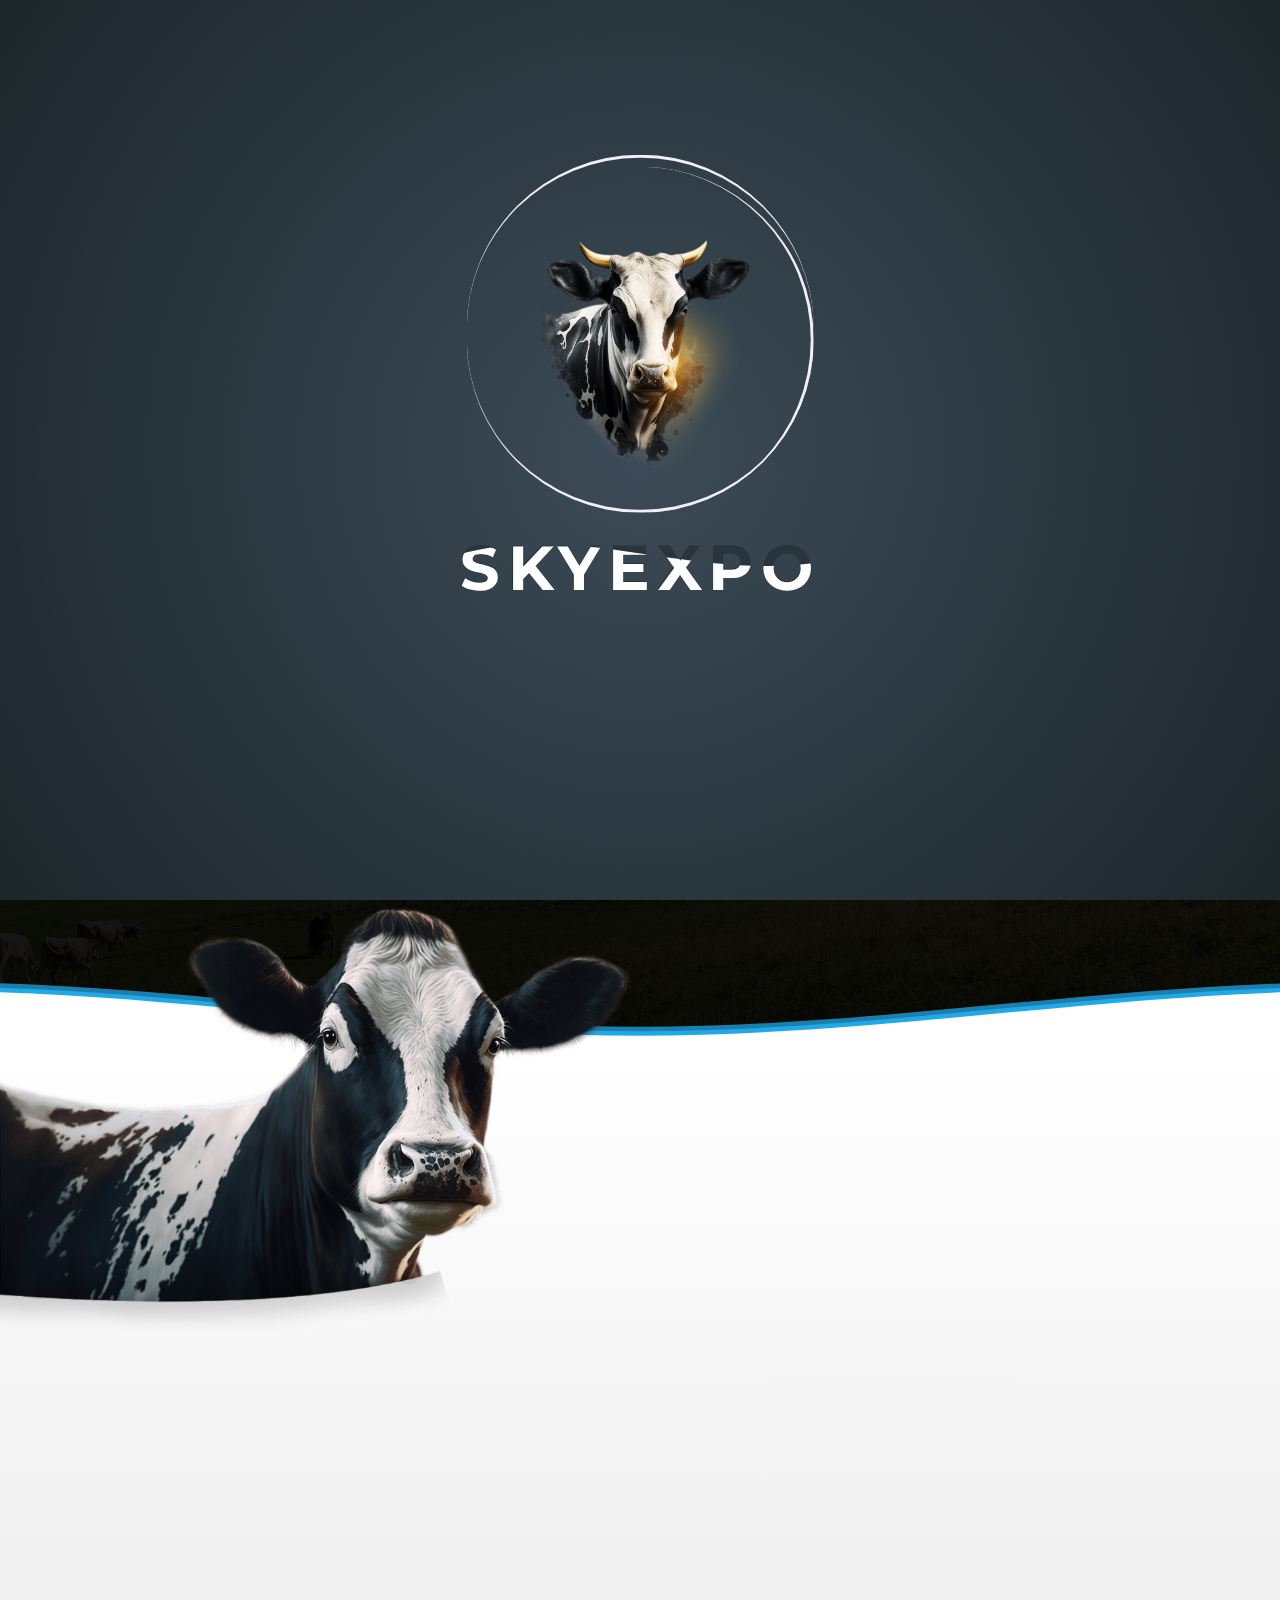
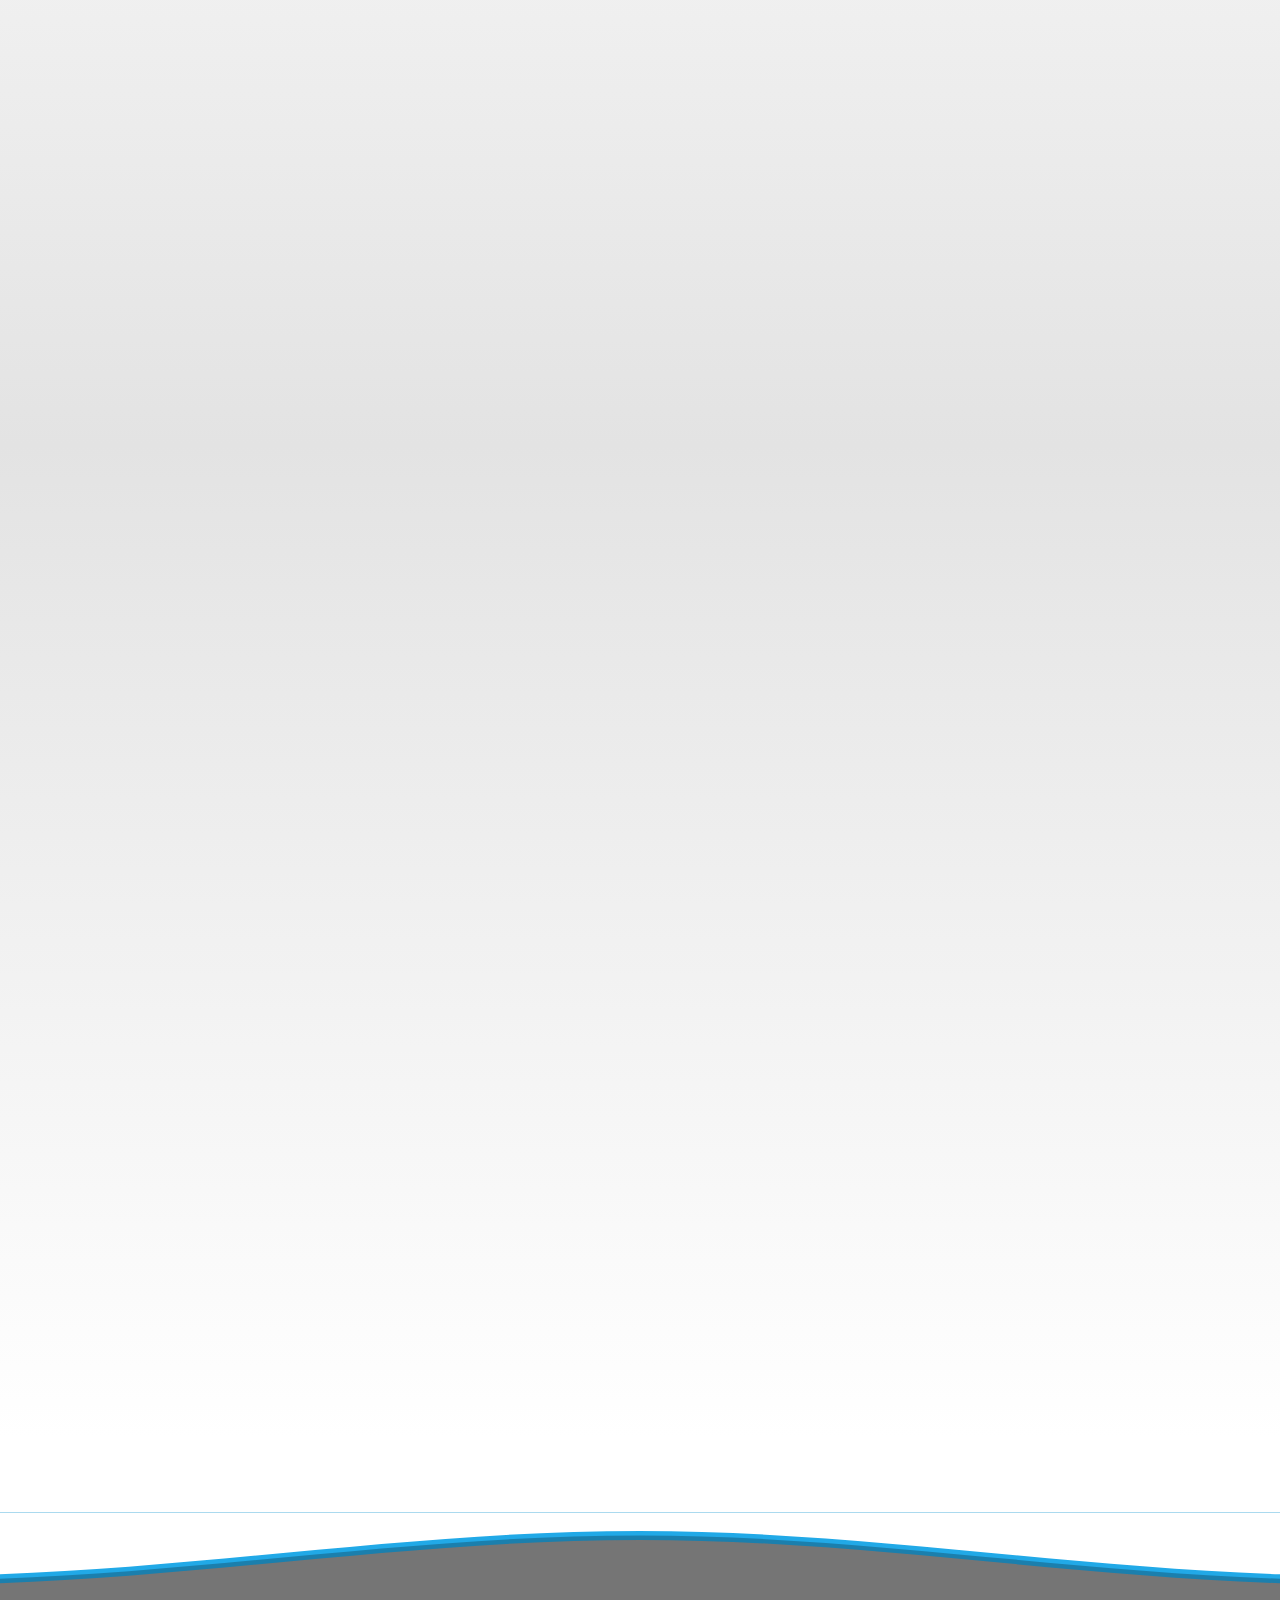
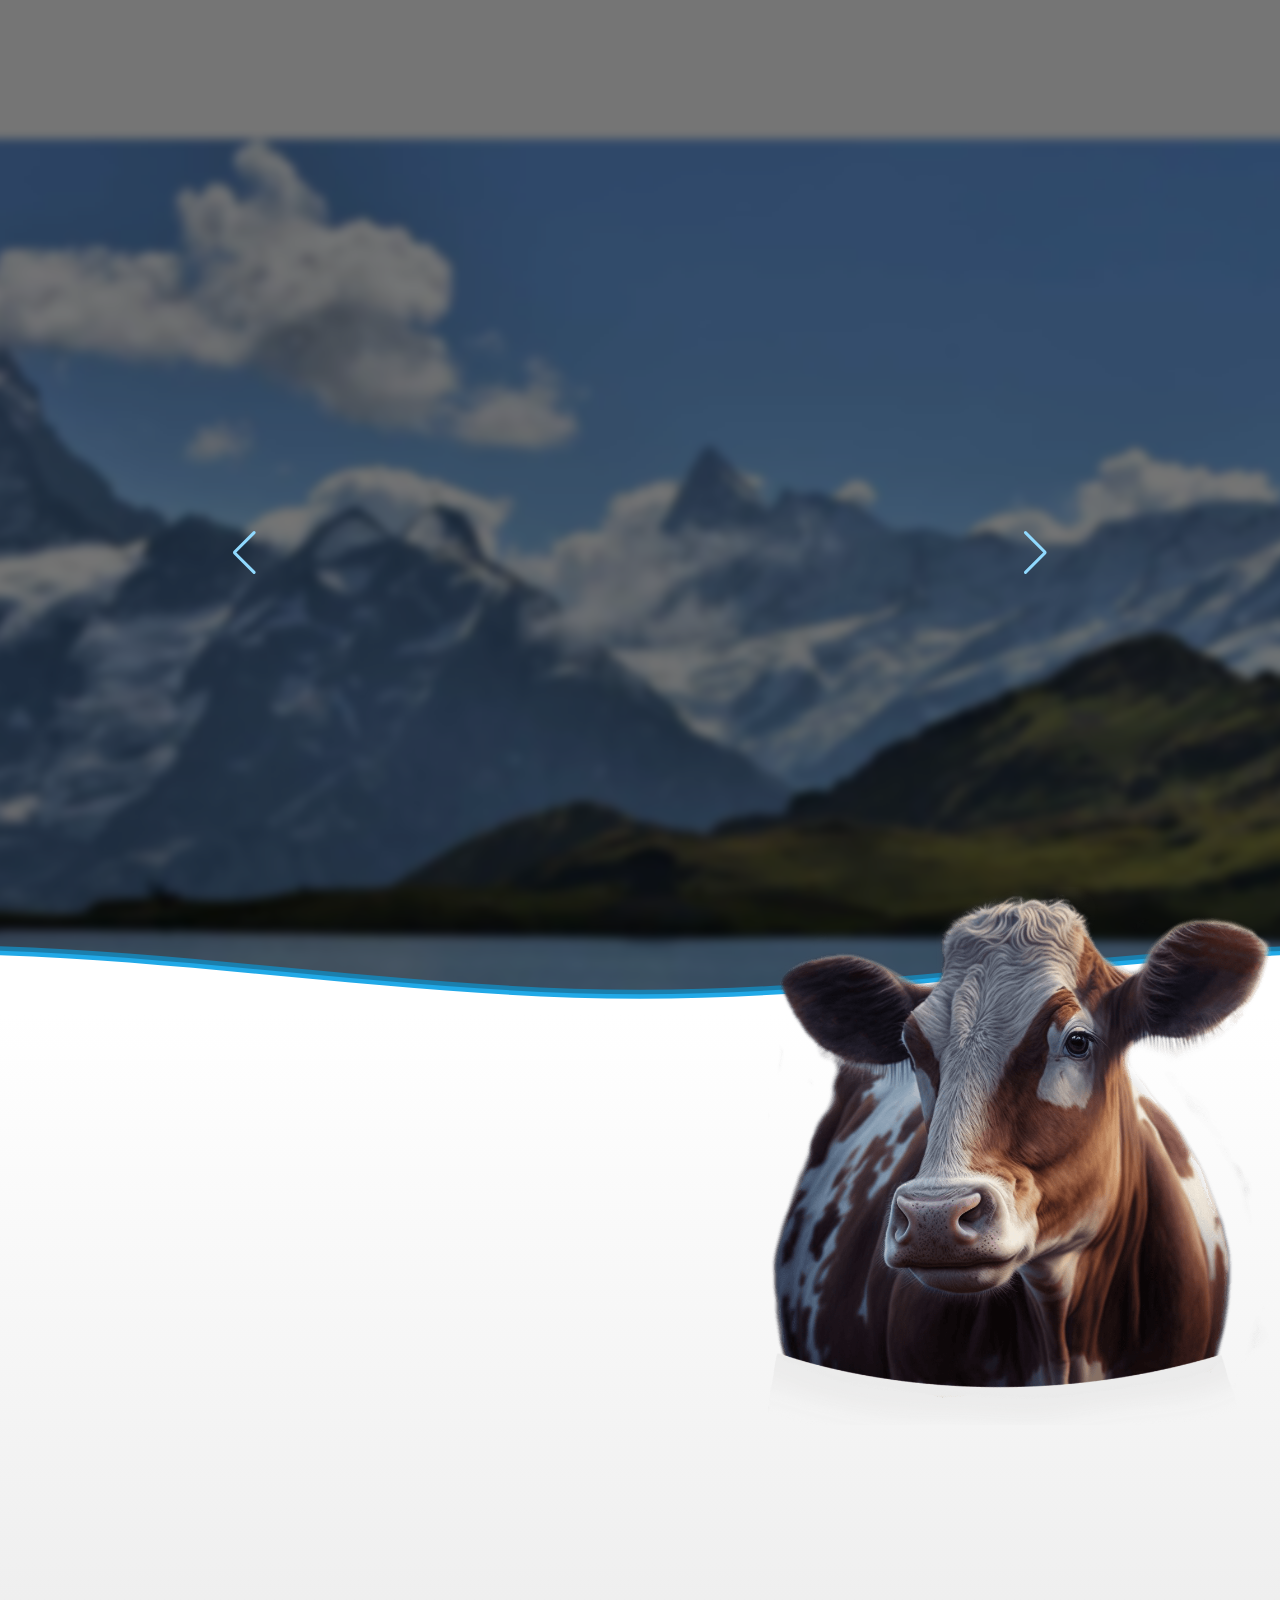
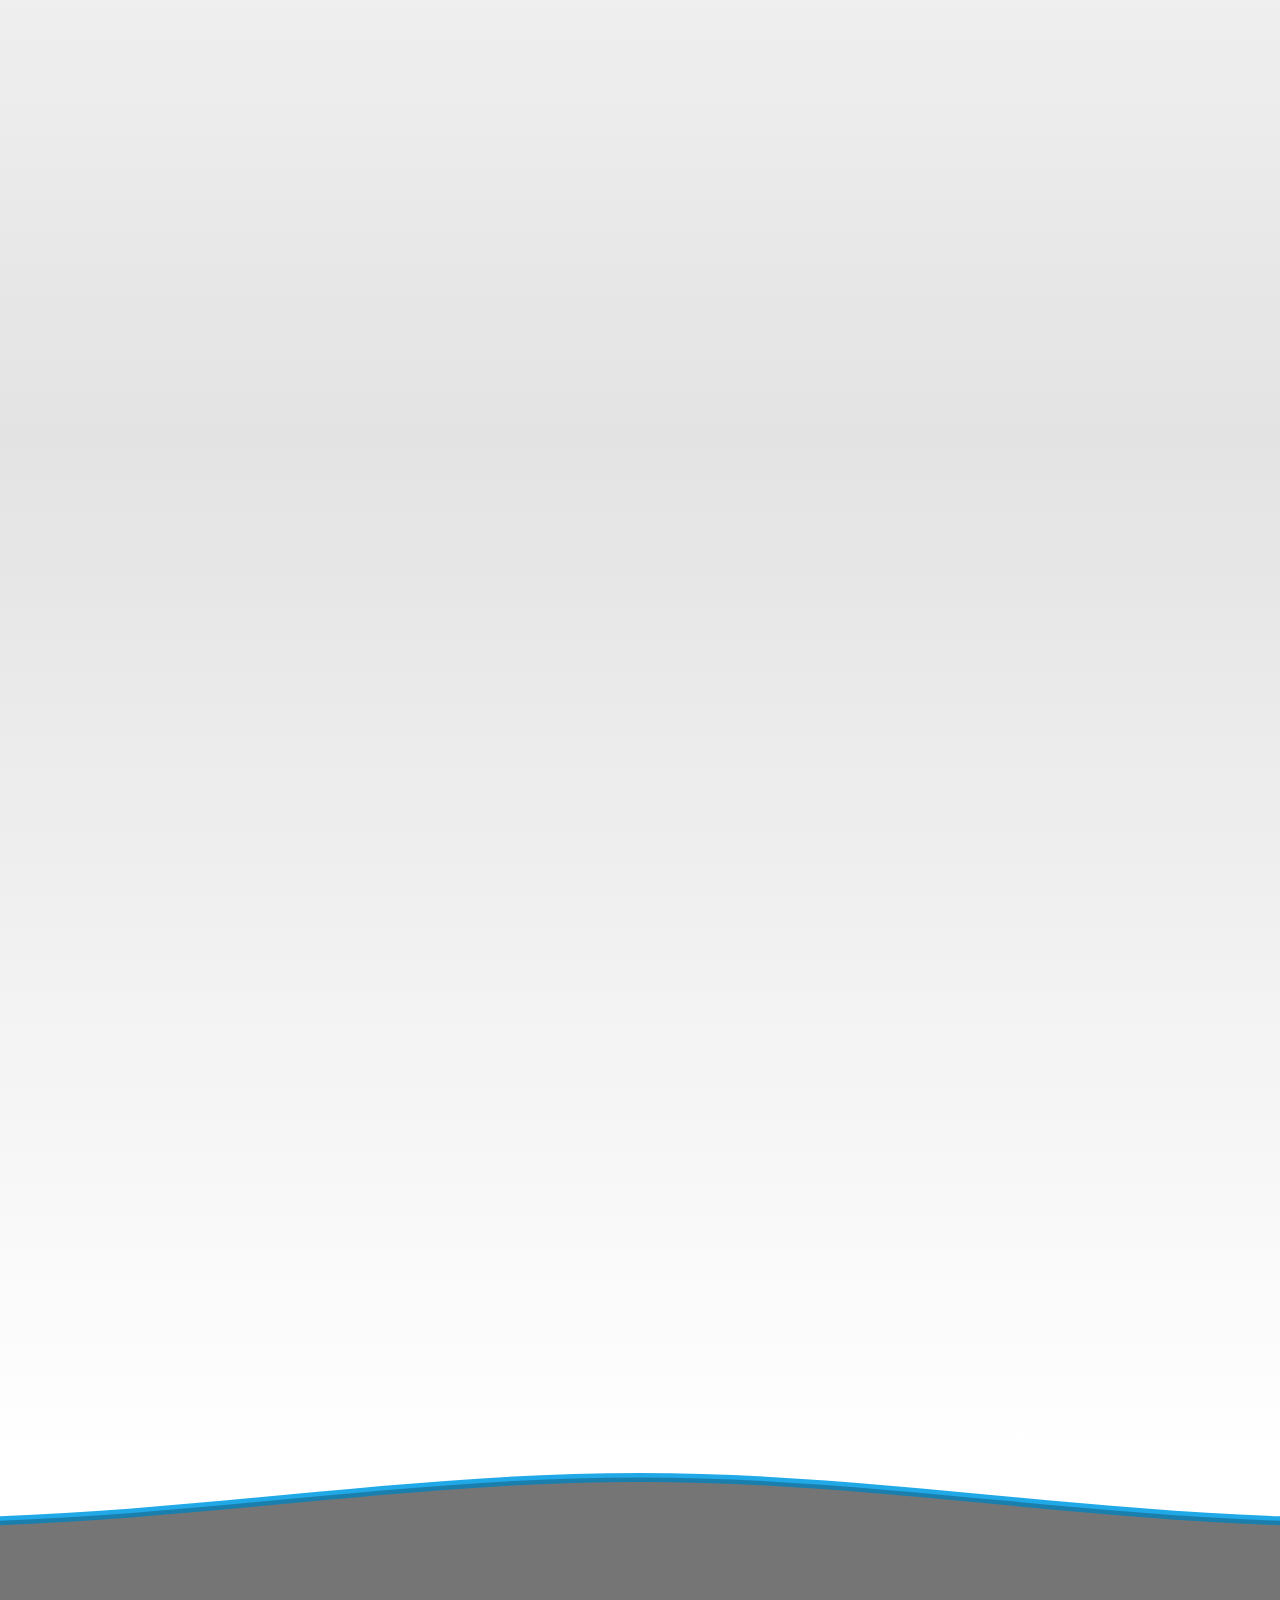
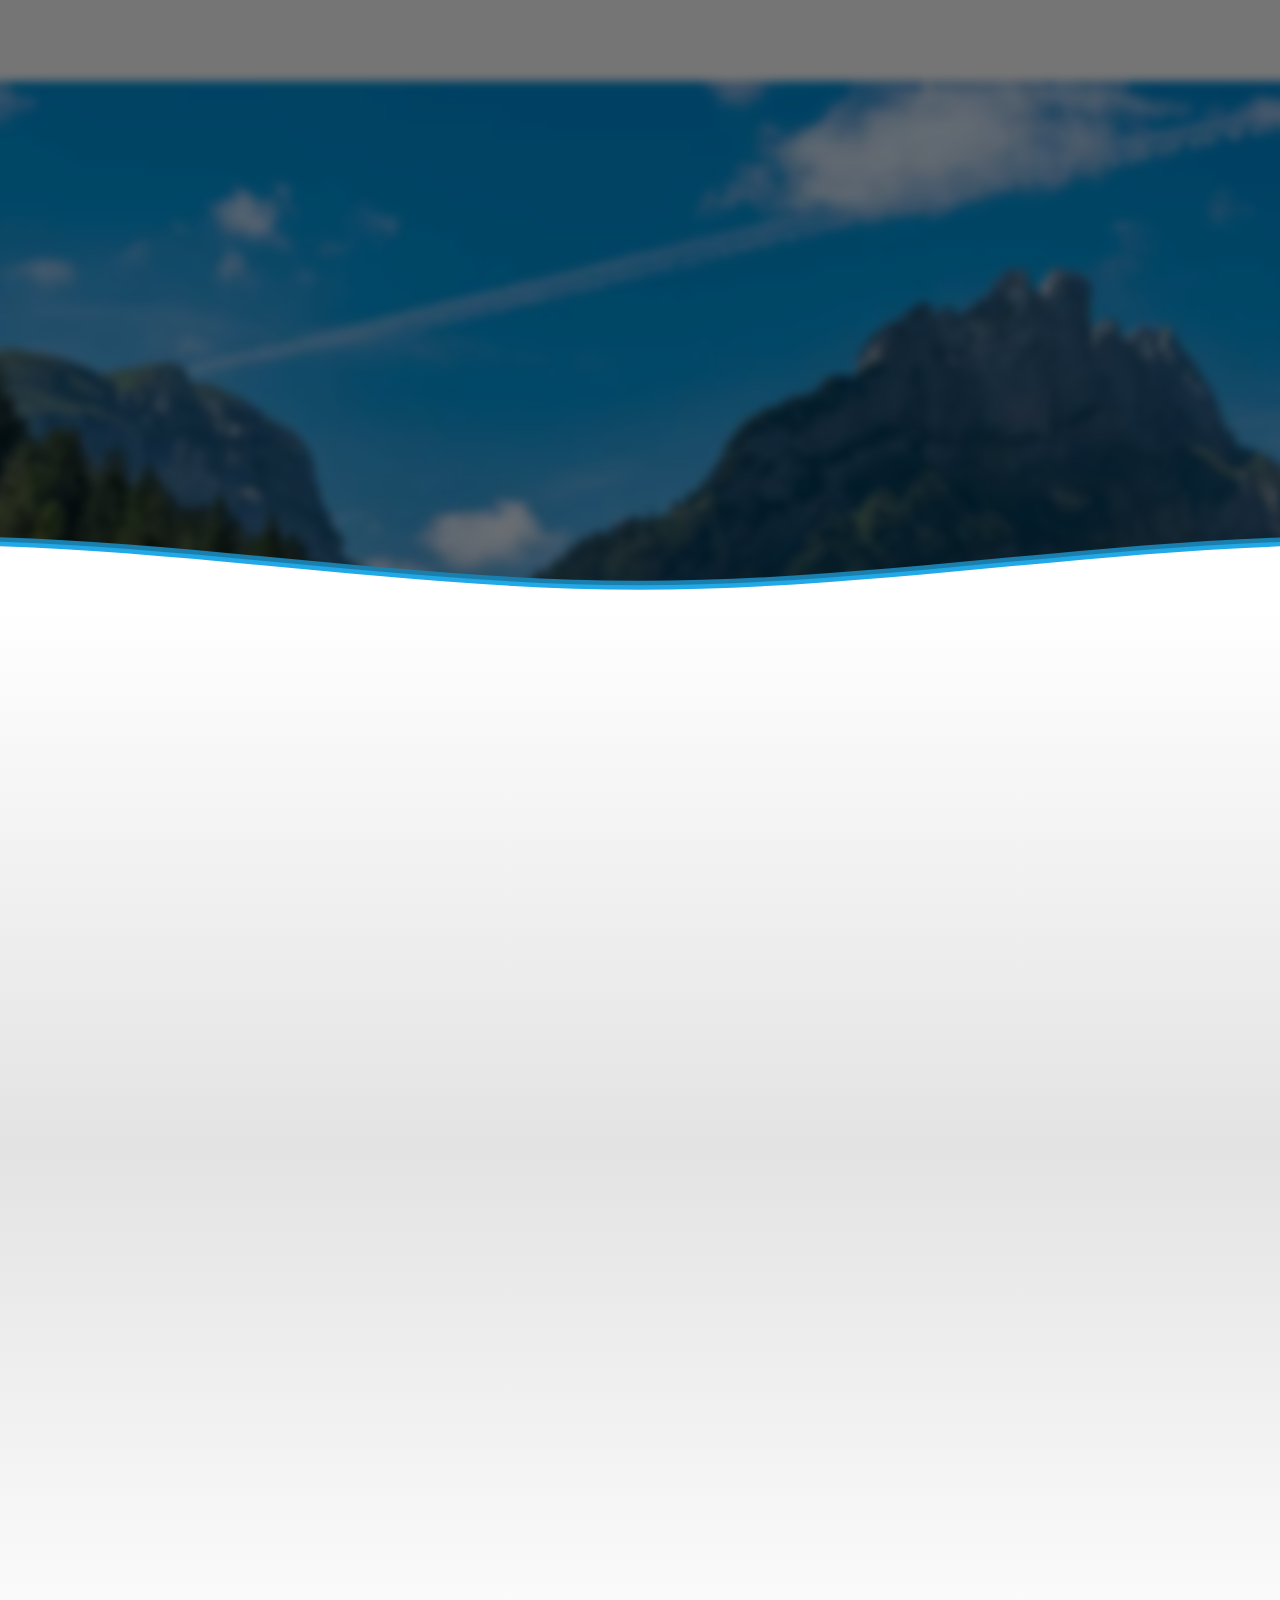
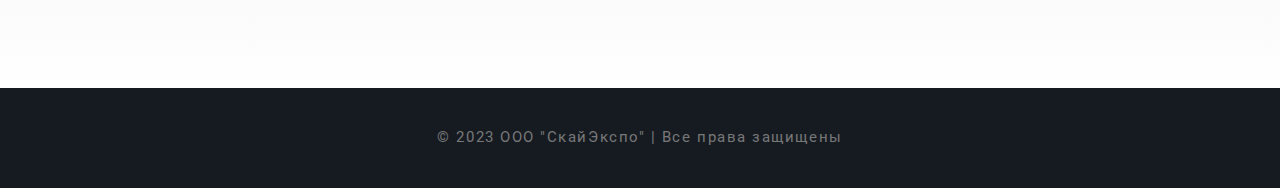
==== commit ee76326a: "Add burger menu, adaptive up to 1000 px" ====
--- a/index.html
+++ b/index.html
@@ -46,8 +46,7 @@
         <span class="hint" onmousedown="return false">Написать нам</span>
         <div class="fab">
             <span class="fab-action-button">
-                <svg role="presentation" class="t898__icon t898__icon-write messege" width="35" height="32"
-                    viewBox="0 0 35 32" xmlns="">
+                <svg role="presentation" class="t898__icon t898__icon-write messege" viewBox="0 0 35 32" xmlns="">
                     <path
                         d="M11.2667 12.6981H23.3667M11.2667 16.4717H23.3667M4.8104 23.5777C2.4311 21.1909 1 18.1215 1 14.7736C1 7.16679 8.38723 1 17.5 1C26.6128 1 34 7.16679 34 14.7736C34 22.3804 26.6128 28.5472 17.5 28.5472C15.6278 28.5472 13.8286 28.2868 12.1511 27.8072L12 27.7925L5.03333 31V23.8219L4.8104 23.5777Z"
                         stroke="#ffffff" stroke-width="2" stroke-miterlimit="10" stroke-linecap="round"
@@ -87,15 +86,17 @@
                     <h3 class="second-title">Заказать звонок</h3>
                     <p class="second-desc description">Оставьте заявку и мы свяжемся с вами в ближайшее время и проконсультируем по всем вопросам</p>
                 </div>
-                <div class="input-container">
-                    <input id="name" class="input" type="text" placeholder=" " required name="name"/>
-                    <div class="cut"></div>
-                    <label for="name" class="placeholder">Ваше имя*</label>
-                </div>
-                <div class="input-container">
-                    <input id="telephone" class="input" type="tel" placeholder=" " required name="tel"/>
-                    <div class="cut"></div>
-                    <label for="telephone" class="placeholder">Телефон*</label>
+                <div class="contacts__form-inputs">
+                    <div class="input-container i2">
+                        <input id="name" class="input" type="text" placeholder=" " required name="name"/>
+                        <div class="cut"></div>
+                        <label for="name" class="placeholder">Ваше имя*</label>
+                    </div>
+                    <div class="input-container i3">
+                        <input id="telephone" class="input" type="tel" placeholder=" " required name="tel"/>
+                        <div class="cut"></div>
+                        <label for="telephone" class="placeholder">Телефон*</label>
+                    </div>
                 </div>
                 <button type="text" class="submit">Отправить</button>
             </form>
@@ -107,31 +108,32 @@
             <div class="popup__close"></div>
             <form action="send.html" method="post">
                 <div class="popup__form-text">
-                    <h3 class="second-title _anim-items _anim-show-left _anim-no-hide">Оставьте свой вопрос</h3>
-                    <p class="second-desc _anim-items _anim-show-left _anim-no-hide description">Вы можете оставить заявку и мы обязательно с вами свяжемся в ближайшее время и проконсультируем по всем вопросам</p>
-                </div>
-                <div class="input-container">
-                    <input id="name" class="input" type="text" placeholder=" " required name="name"/>
-                    <div class="cut"></div>
-                    <label for="name" class="placeholder">Ваше имя*</label>
-                </div>
-                <div class="tel-email-wrapper">
-                    <div class="input-container">
+                    <h3 class="second-title">Оставьте свой вопрос</h3>
+                    <p class="second-desc description">Вы можете оставить заявку и мы обязательно с вами свяжемся в ближайшее время и проконсультируем по всем вопросам</p>
+                </div>
+                <div class="contacts__form-inputs">
+                    <div class="input-container i1">
+                        <input id="name" class="input" type="text" placeholder=" " required name="name"/>
+                        <div class="cut"></div>
+                        <label for="name" class="placeholder">Ваше имя*</label>
+                    </div>
+                    <div class="input-container i2">
                         <input id="telephone" class="input" type="tel" placeholder=" " required name="tel"/>
                         <div class="cut"></div>
                         <label for="telephone" class="placeholder">Телефон*</label>
                     </div>
-                    <div class="input-container">
+                    <div class="input-container i3">
                         <input id="email" class="input" type="email" placeholder=" " name="email"/>
                         <div class="cut cut-short"></div>
                         <label for="email" class="placeholder">Email</label>
                     </div>
-                </div>
-                <div class="input-container">
-                    <textarea class="input textarea" id="messege" placeholder=" " name="msg" required></textarea>
-                    <div class="cut"></div>
-                    <label for="messege" class="placeholder">Сообщение*</label>
-                </div>
+                    <div class="input-container i4">
+                        <textarea class="input textarea" id="messege" placeholder=" " name="msg" required></textarea>
+                        <div class="cut"></div>
+                        <label for="messege" class="placeholder">Сообщение*</label>
+                    </div>
+                </div>
+                
                 <div class="checkbox">
                     <input type="checkbox" />
                     <p>Я согласен на обработку моих <a href="#" class="personal-data-link">персональных данных</a></p></div>
@@ -143,12 +145,27 @@
         <symbol id="arrow-up-short" viewBox="0 0 16 16">
           <path fill-rule="evenodd" d="M8 12a.5.5 0 0 0 .5-.5V5.707l2.146 2.147a.5.5 0 0 0 .708-.708l-3-3a.5.5 0 0 0-.708 0l-3 3a.5.5 0 1 0 .708.708L7.5 5.707V11.5a.5.5 0 0 0 .5.5z" />
         </symbol>
-      </svg>
-      <div class="btn-up btn-up_hide">
+    </svg>
+    <div class="btn-up btn-up_hide">
         <svg class="btn-up-icon" role="img" aria-label="Прокрутить страницу к началу">
-          <use xlink:href="#arrow-up-short"></use>
+            <use xlink:href="#arrow-up-short"></use>
         </svg>
-      </div>
+    </div>
+    <div class="burger">
+        <div class="burger__company">SkyExpo</div>
+        <div class="burger__close"></div>
+        <nav class="burger__menu">
+            <ul class="burger__list">
+                <li><a href="#" class="burger__link link about-link">О компании</a></li>
+                <li><a href="#" class="burger__link link products-link">Каталог</a></li>
+                <li><a href="#" class="burger__link link services-link">Услуги</a></li>
+                <li><a href="#" class="burger__link link">Сервис</a></li>
+                <li><a href="#" class="burger__link link">Контакты</a></li>
+            </ul>
+        </nav>
+        <div class="main__btn burger__btn">Консультация</div>
+    </div>
+    
     <header class="header">
         <div class="header__container">
             <div class="header__wrapper">
@@ -172,7 +189,11 @@
                     <div class="header__btn">
                         <div class="btn"><span>Заказать звонок</span></div>
                     </div>
-                </div>
+                    <div class="header__burger-wrapper">
+                        <div class="header__burger-btn"></div>
+                    </div>
+                </div>
+                
             </div>
         </div>
     </header>
@@ -182,14 +203,15 @@
             <section class="banner" id="banner">
                 <div class="bg-banner" style="background-image: url(./img/fon4-min.jpg);"></div>
                 <div class="banner__text">
+                    <p>Более 9 лет на рынке</p>
                     <h1 class="reveal-text">
-                        Заголовок
+                       Мы - простое решение сложных задач
                     </h1>
-                    <p class="reveal-text">
+                    <!-- <p class="reveal-text">
                         Какое-то описание Какое-то описание Какое-то описание Какое-то описаниеКакое-то описание
                         Какое-то описание
-                    </p>
-                    <div class="main__btn">Подробнее</div>
+                    </p> -->
+                    <div class="main__btn banner__btn">Подробнее</div>
                 </div>
                 <a href="#" class="banner__arrow-bottom"></a>
             </section>
@@ -562,7 +584,7 @@
                                             <small class="testimonial__autor-position">Директор</small>
                                         </div>
                                         <div class="projects__testimonial-btn">
-                                            <a href="" class="main__btn">Смотреть полностью</a>
+                                            <a href="#" class="main__btn">Смотреть полностью</a>
                                         </div>
                                     </div>
                                     <div class="swiper-slide">
@@ -579,7 +601,7 @@
                                                 2003»</p>
                                         </div>
                                         <div class="projects__testimonial-btn">
-                                            <a href="" class="main__btn">Смотреть полностью</a>
+                                            <a href="#" class="main__btn">Смотреть полностью</a>
                                         </div>
                                     </div>
                                     <div class="swiper-slide">
@@ -595,7 +617,7 @@
                                             <p class="testimonial__autor-position">Директор</p>
                                         </div>
                                         <div class="projects__testimonial-btn">
-                                            <a href="" class="main__btn">Смотреть полностью</a>
+                                            <a href="#" class="main__btn">Смотреть полностью</a>
                                         </div>
                                     </div>
                                     <div class="swiper-slide">
@@ -613,7 +635,7 @@
                                             </p>
                                         </div>
                                         <div class="projects__testimonial-btn">
-                                            <a href="" class="main__btn">Смотреть полностью</a>
+                                            <a href="#" class="main__btn">Смотреть полностью</a>
                                         </div>
                                     </div>
                                     <div class="swiper-slide">
@@ -631,7 +653,7 @@
                                             </p>
                                         </div>
                                         <div class="projects__testimonial-btn">
-                                            <a href="" class="main__btn">Смотреть полностью</a>
+                                            <a href="#" class="main__btn">Смотреть полностью</a>
                                         </div>
                                     </div>
                                     <div class="swiper-slide">
@@ -650,7 +672,7 @@
                                                 ОАО «Белшина»</p>
                                         </div>
                                         <div class="projects__testimonial-btn">
-                                            <a href="" class="main__btn">Смотреть полностью</a>
+                                            <a href="#" class="main__btn">Смотреть полностью</a>
                                         </div>
                                     </div>
                                 </div>
@@ -747,7 +769,7 @@
                                             <svg xmlns="http://www.w3.org/2000/svg" width="24" height="24" viewBox="0 0 24 24"><path d="M12 2c3.196 0 6 2.618 6 5.602 0 3.093-2.493 7.132-6 12.661-3.507-5.529-6-9.568-6-12.661 0-2.984 2.804-5.602 6-5.602m0-2c-4.198 0-8 3.403-8 7.602 0 4.198 3.469 9.21 8 16.398 4.531-7.188 8-12.2 8-16.398 0-4.199-3.801-7.602-8-7.602zm0 11c-1.657 0-3-1.343-3-3s1.343-3 3-3 3 1.343 3 3-1.343 3-3 3z"/></svg>
                                         </div>
                                         <div class="contacts__info-desc card-desc">
-                                            <h4 class="contacts__item-title card-title">Адрес</h4>
+                                            <h4 class="contacts__subtitle card-title">Адрес</h4>
                                             <p class="card-text">213826, Республика Беларусь, Могилёвская область, г. Бобруйск, ул. Бахарова, 26</p>
                                         </div>
                                     </div>
@@ -786,7 +808,9 @@
                                     </div>
                                 </div>
                             </div>
-                            <iframe class="_anim-items _anim-show-bottom _anim-no-hide" src="https://yandex.ru/map-widget/v1/?um=constructor%3Ab8f8e39ace1ab20d7fbb0d1ca93cd2c063ac67413dde2fef29e02a072c58ca77&amp;source=constructor" width="100%" height="430" frameborder="0"></iframe>
+                            <div class="contacts__map">
+                                <iframe class="_anim-items _anim-show-bottom _anim-no-hide" src="https://yandex.ru/map-widget/v1/?um=constructor%3Ab8f8e39ace1ab20d7fbb0d1ca93cd2c063ac67413dde2fef29e02a072c58ca77&amp;source=constructor" width="100%" height="430" frameborder="0"></iframe>
+                            </div>
                             <div class="contacts__form-wrapper _anim-items _anim-show-bottom _anim-no-hide">
                                 <div class="contacts__form">
                                     <form action="send.html" method="post">
@@ -794,32 +818,27 @@
                                             <h3 class="second-title _anim-items _anim-show-left _anim-no-hide">Оставьте свой вопрос</h3>
                                             <p class="second-desc _anim-items _anim-show-left _anim-no-hide description">Вы можете оставить заявку и мы обязательно с вами свяжемся в ближайшее время и проконсультируем по всем вопросам</p>
                                         </div>
-                                        <div class="input-container ic1">
-                                            <input id="name" class="input" type="text" placeholder=" " required name="name"/>
-                                            <div class="cut"></div>
-                                            <label for="name" class="placeholder">Ваше имя*</label>
-                                        </div>
-                                        <div class="tel-email-wrapper">
-                                            <div class="input-container ic2">
+                                        <div class="contacts__form-inputs">
+                                            <div class="input-container i1">
+                                                <input id="name" class="input" type="text" placeholder=" " required name="name"/>
+                                                <div class="cut"></div>
+                                                <label for="name" class="placeholder">Ваше имя*</label>
+                                            </div>
+                                            <div class="input-container i2">
                                                 <input id="telephone" class="input" type="tel" placeholder=" " required name="tel"/>
                                                 <div class="cut"></div>
                                                 <label for="telephone" class="placeholder">Телефон*</label>
                                             </div>
-                                            <div class="input-container ic2">
+                                            <div class="input-container i3">
                                                 <input id="email" class="input" type="email" placeholder=" " name="email"/>
                                                 <div class="cut cut-short"></div>
                                                 <label for="email" class="placeholder">Email</label>
                                             </div>
-                                        </div>
-                                        <div class="input-container ic2">
-                                            <input id="theme" class="input" type="text" placeholder=" " name="theme"/>
-                                            <div class="cut cut-short"></div>
-                                            <label for="theme" class="placeholder">Тема</label>
-                                        </div>
-                                        <div class="input-container ic2">
-                                            <textarea class="input textarea" id="messege" placeholder=" " name="msg" required></textarea>
-                                            <div class="cut"></div>
-                                            <label for="messege" class="placeholder">Сообщение*</label>
+                                            <div class="input-container i4">
+                                                <textarea class="input textarea" id="messege" placeholder=" " name="msg" required></textarea>
+                                                <div class="cut"></div>
+                                                <label for="messege" class="placeholder">Сообщение*</label>
+                                            </div>
                                         </div>
                                         <div class="checkbox">
                                             <input type="checkbox" />
--- a/css/main.css
+++ b/css/main.css
@@ -1,3 +1,4 @@
 @import "./base/_modules.css";
 @import "./blocks/_modules.css";
-@import "./components/_modules.css";+@import "./components/_modules.css";
+@import "./media-queries/_media.css";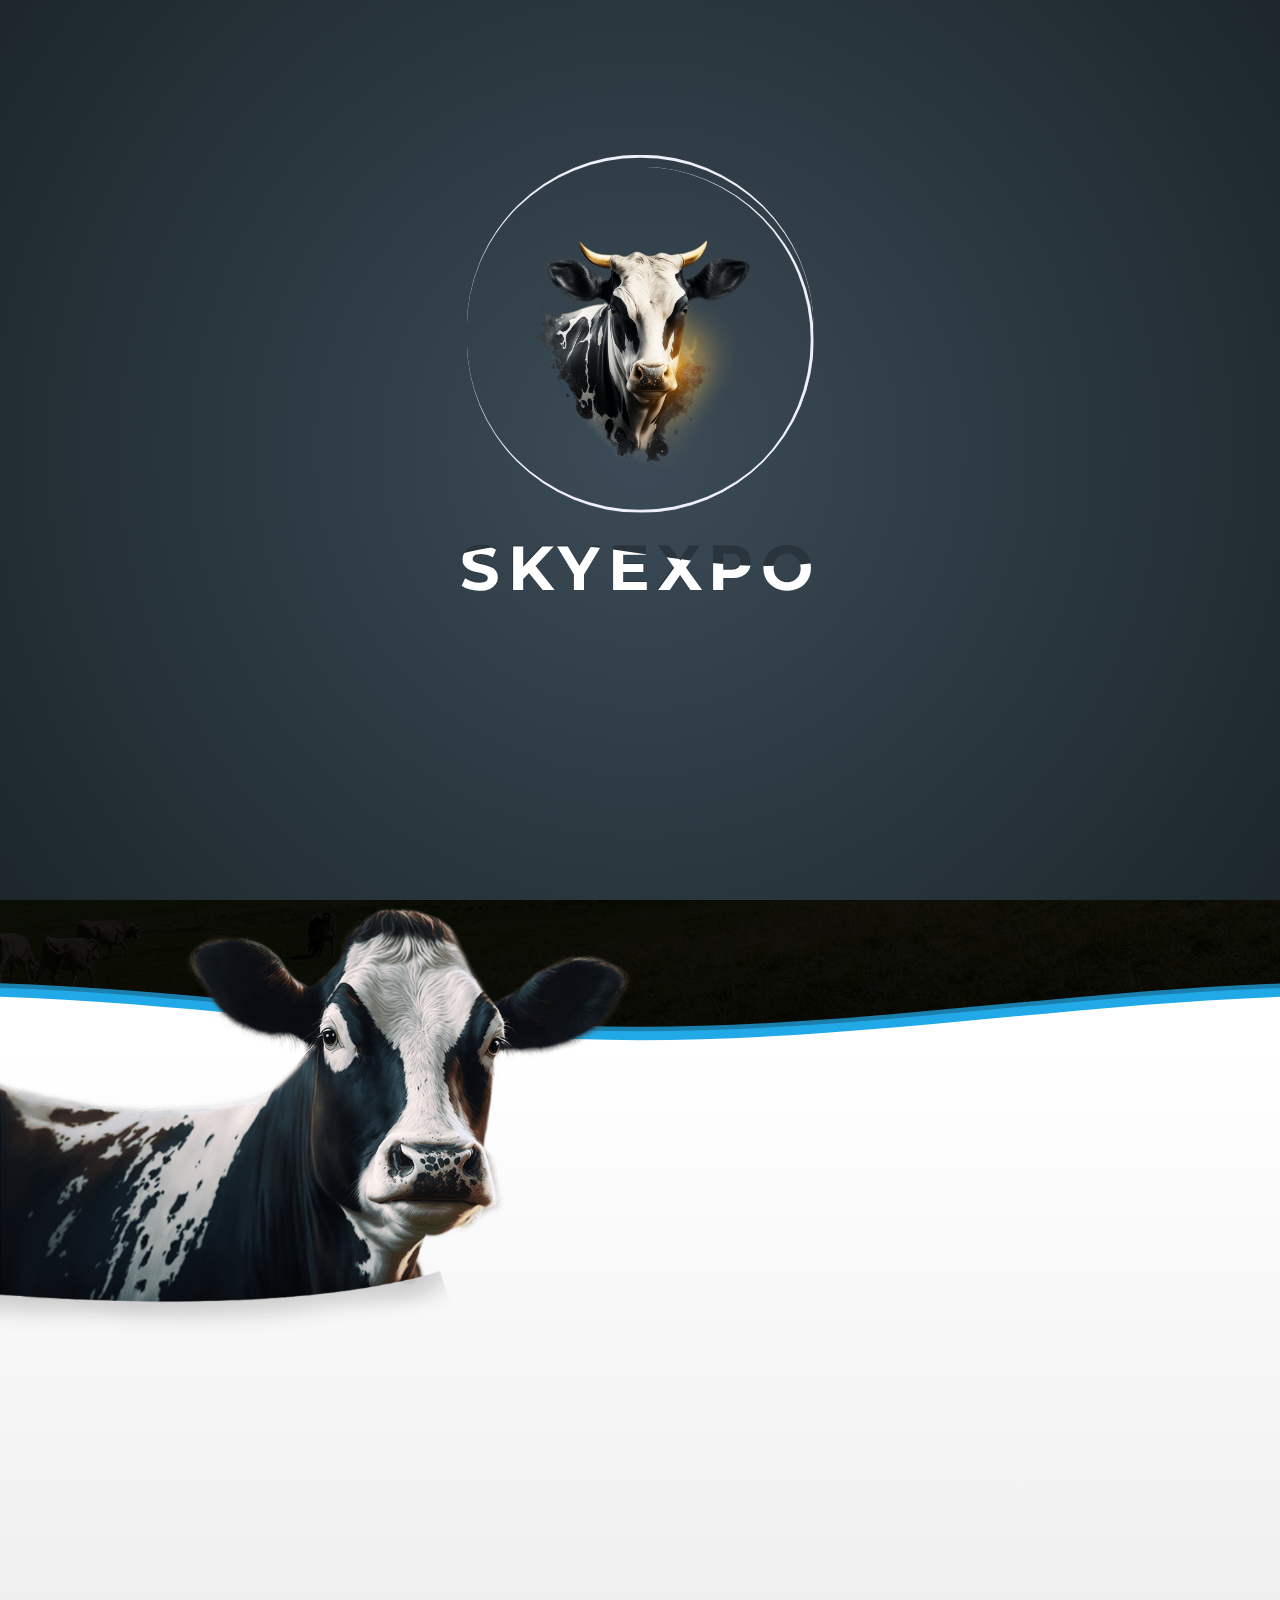
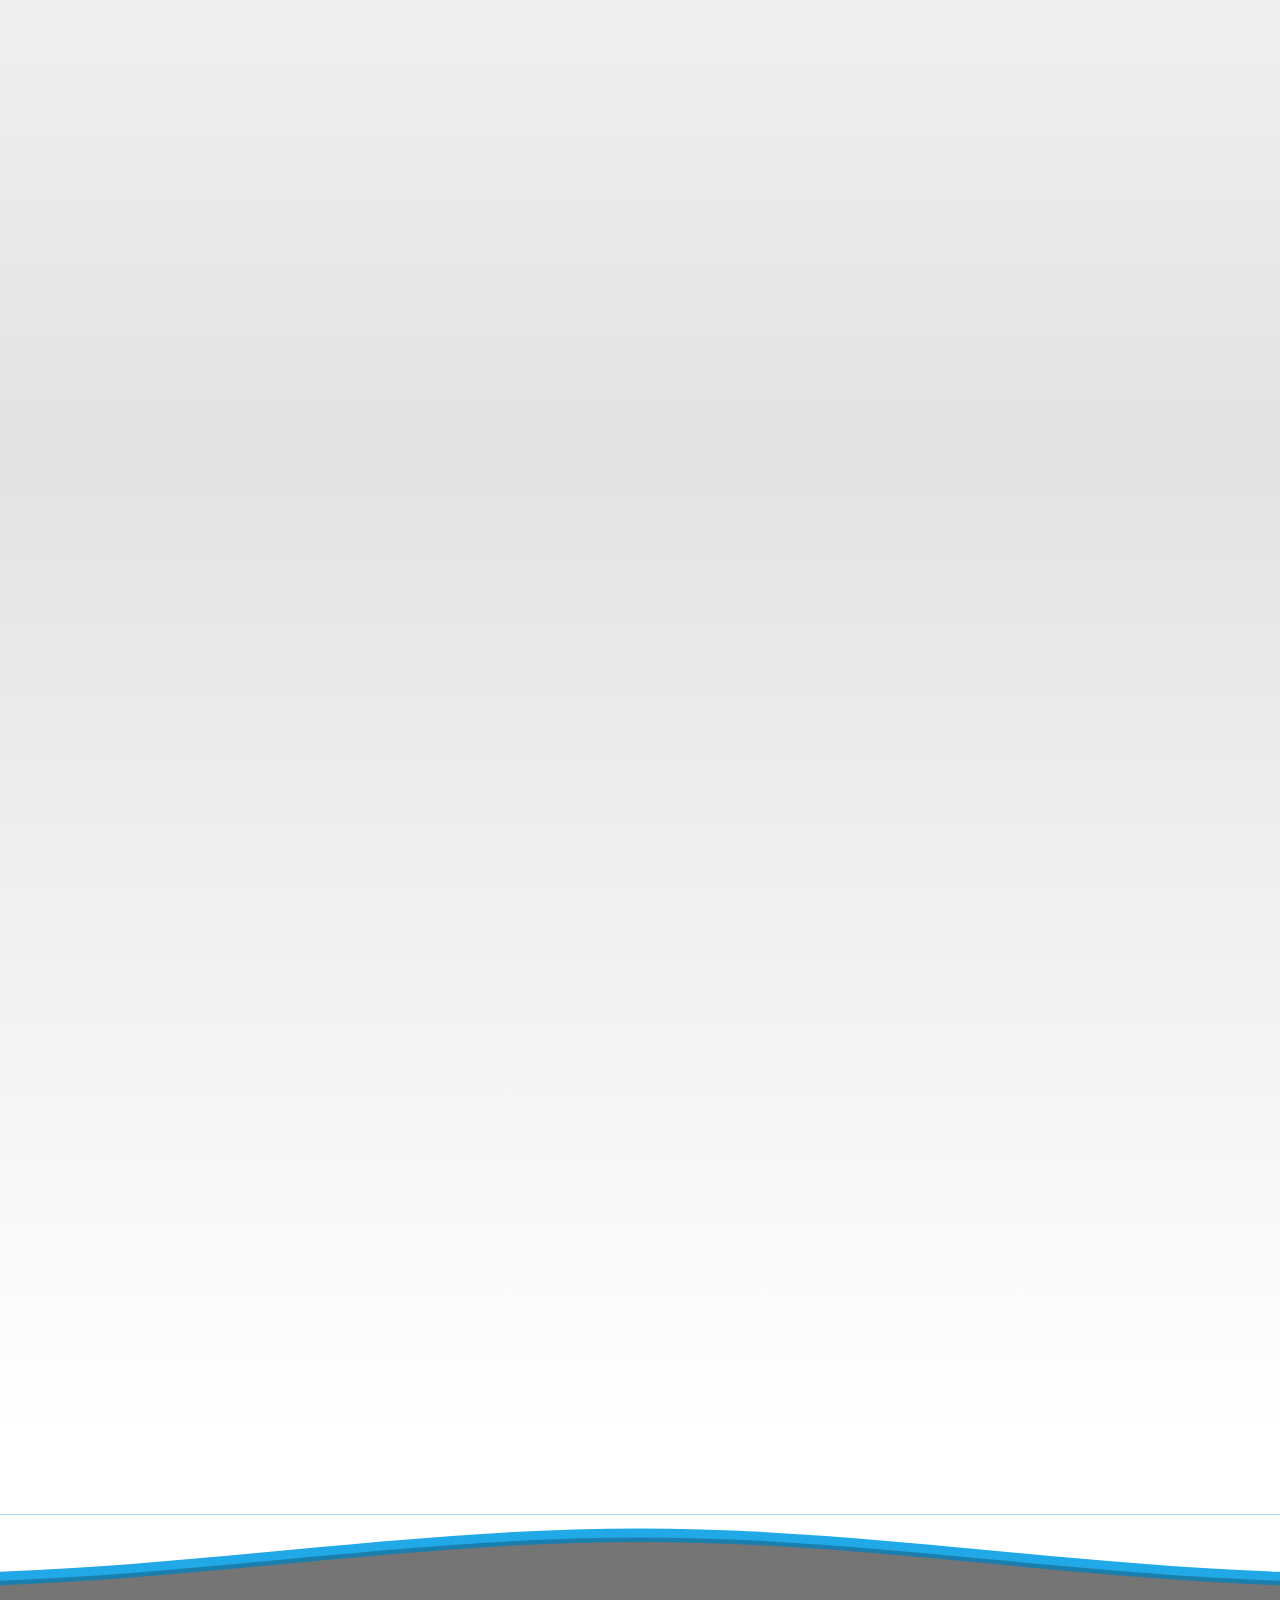
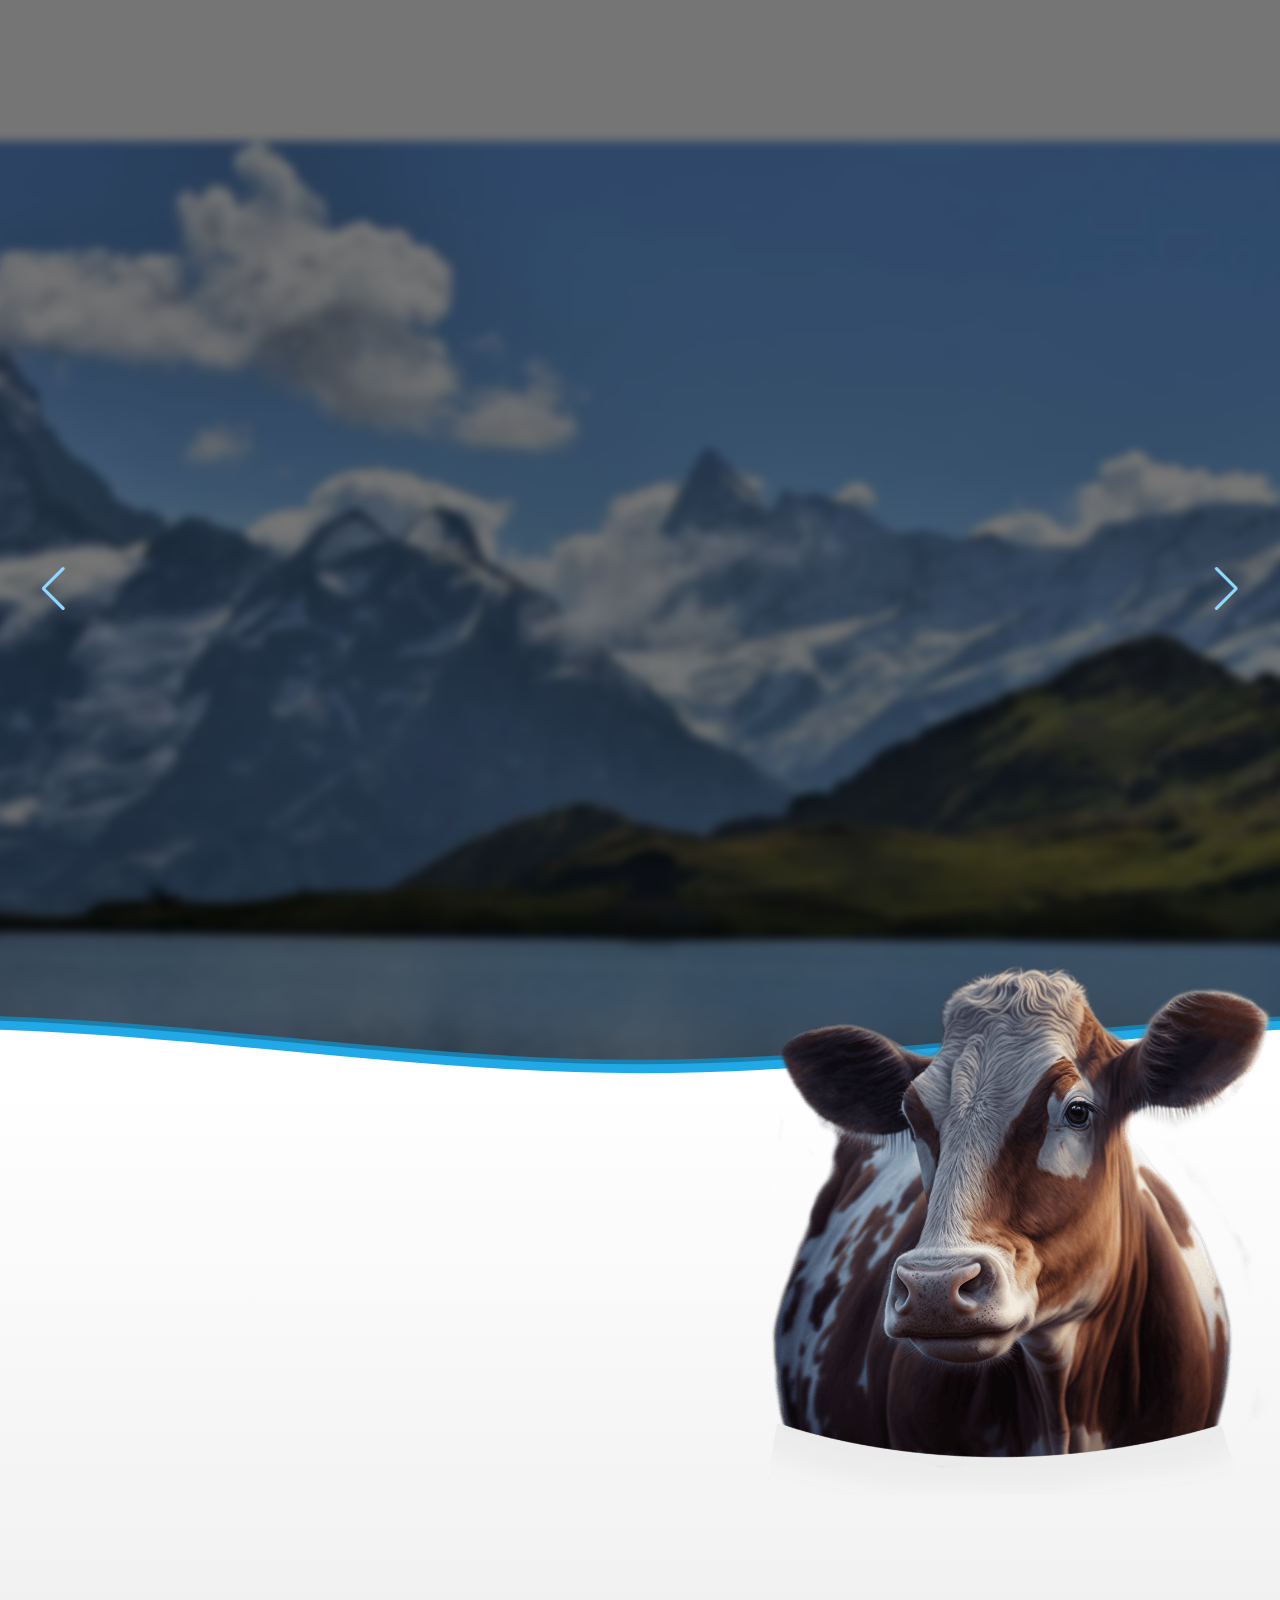
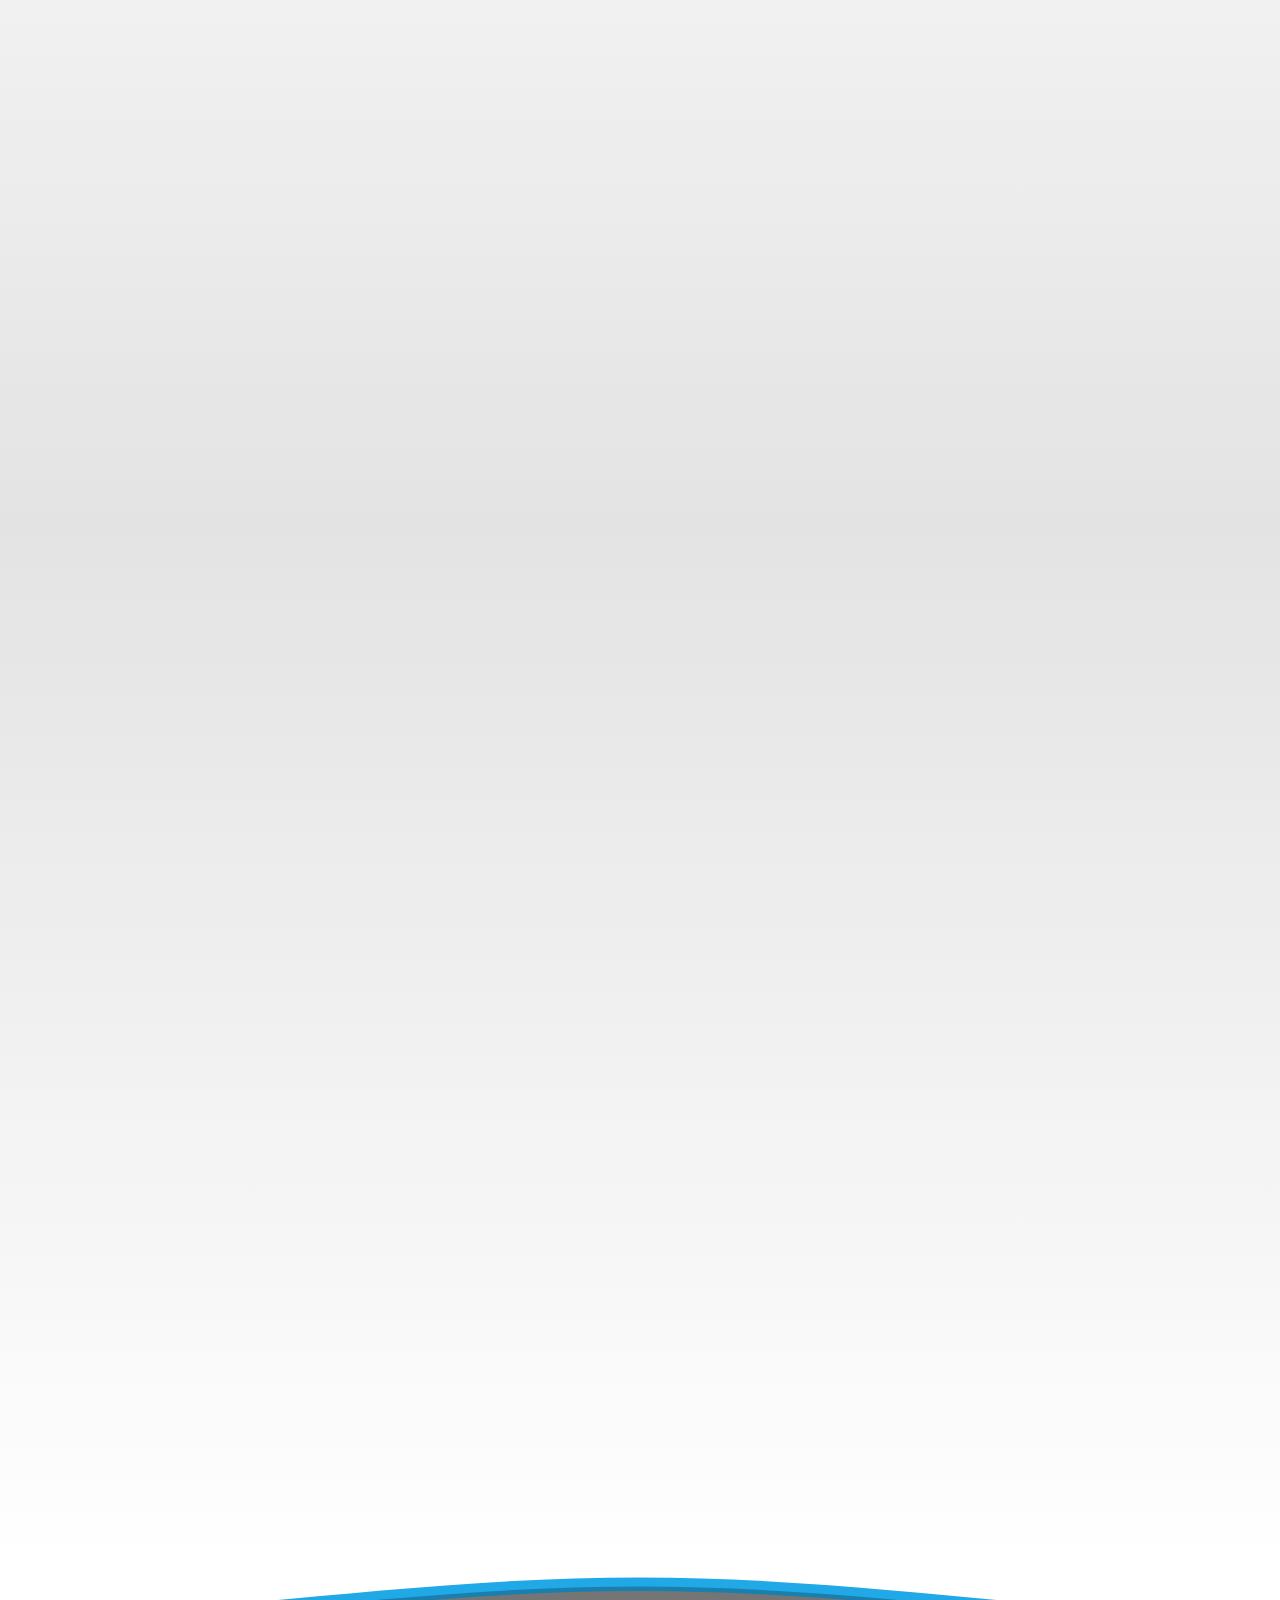
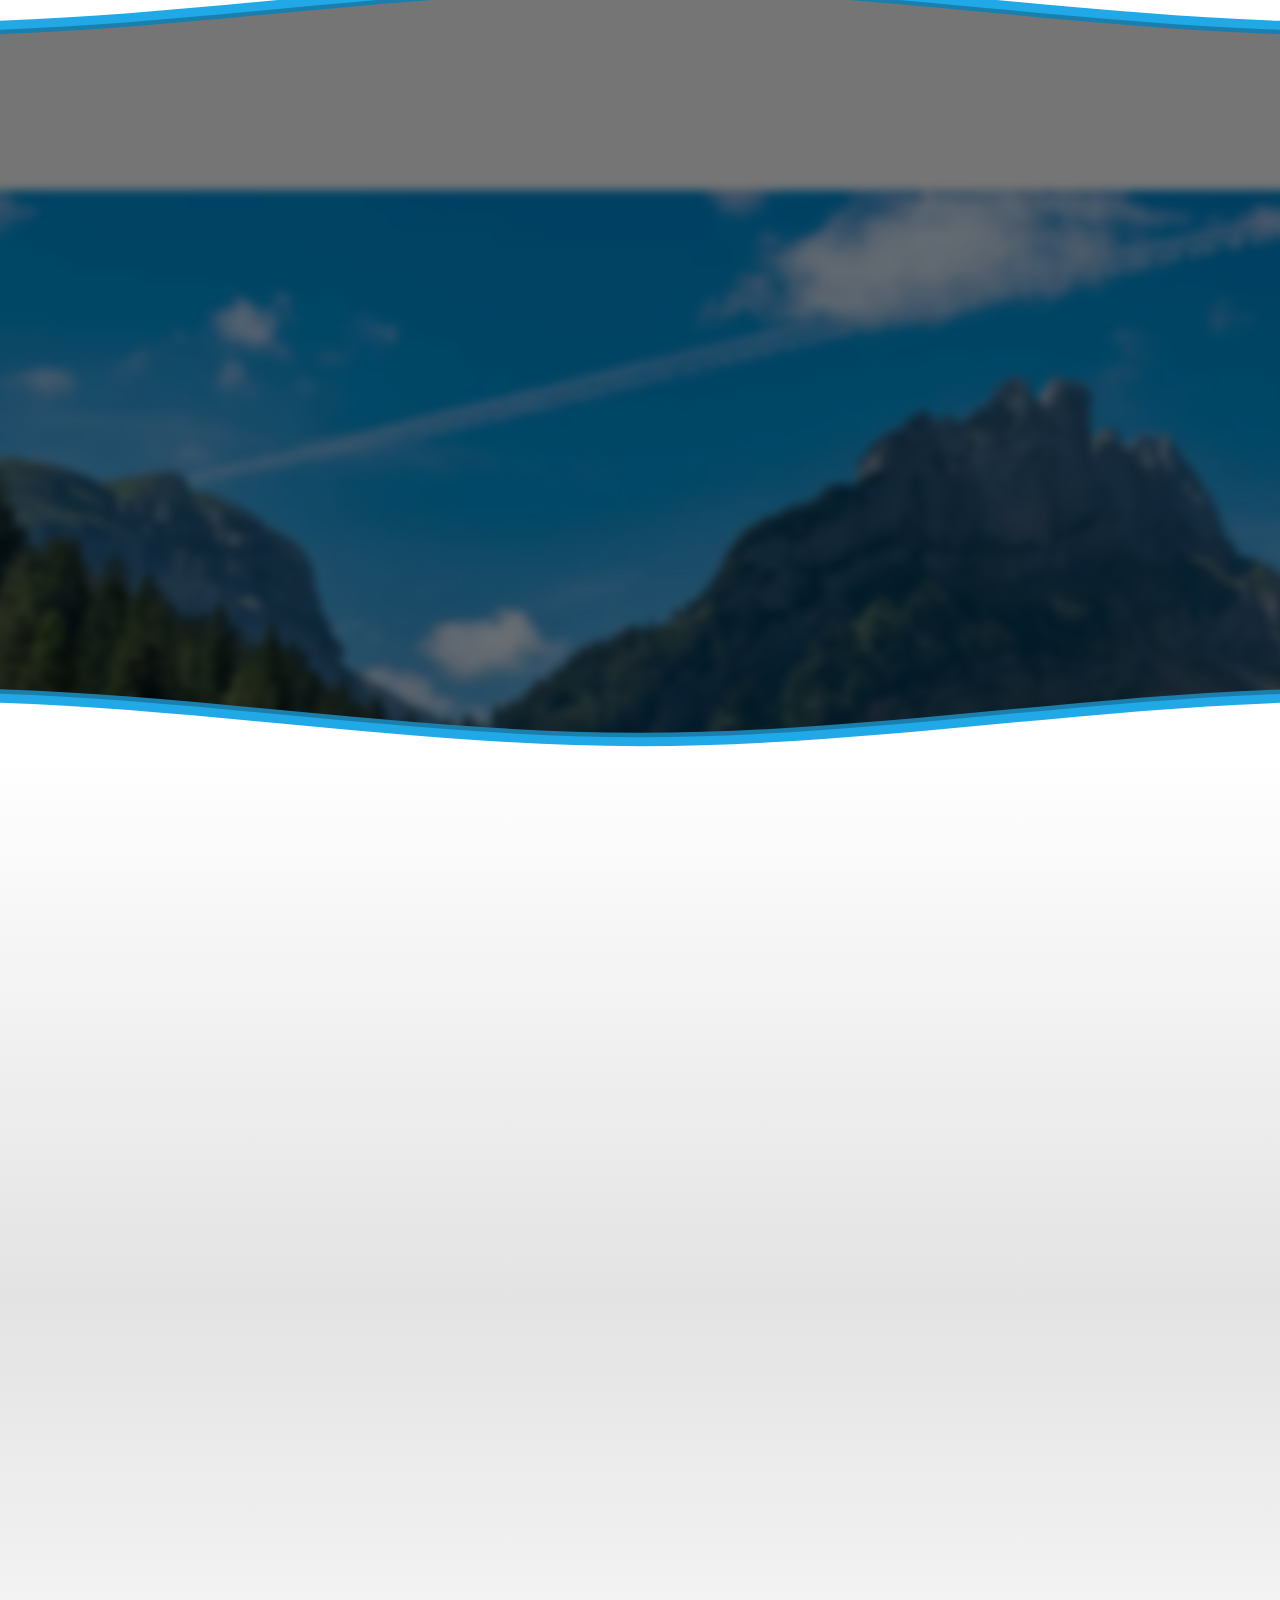
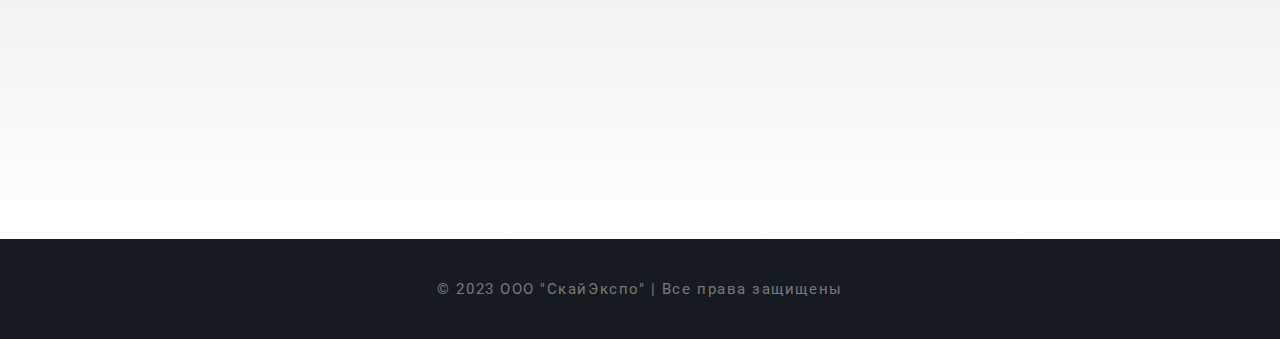
==== commit db19e789: "Add adaptive" ====
--- a/index.html
+++ b/index.html
@@ -56,22 +56,22 @@
             <ul class="fab-buttons">
                 <li class="fab-buttons__item">
                     <div class="fab-buttons__link" data-tooltip="Email">
-                        <i class="icon-material icon-material_email"></i>
+                        <i class="icon-material"></i>
                     </div>
                 </li>
                 <li class="fab-buttons__item">
                     <a href="#" class="fab-buttons__link" data-tooltip="Telegram">
-                        <i class="icon-material icon-material_tg"></i>
+                        <i class="icon-material" style="background-image: url(./img/telegram.png);"></i>
                     </a>
                 </li>
                 <li class="fab-buttons__item">
                     <a href="#" class="fab-buttons__link" data-tooltip="Viber">
-                        <i class="icon-material icon-material_vi"></i>
+                        <i class="icon-material" style="background-image: url(./img/viber.png);"></i>
                     </a>
                 </li>
                 <li class="fab-buttons__item">
                     <a href="#" class="fab-buttons__link" data-tooltip="WhatsApp">
-                        <i class="icon-material icon-material_wa"></i>
+                        <i class="icon-material" style="background-image: url(./img/whatsapp.png);"></i>
                     </a>
                 </li>
             </ul>
@@ -151,7 +151,7 @@
             <use xlink:href="#arrow-up-short"></use>
         </svg>
     </div>
-    <div class="burger">
+    <div class="burger" style="background-image: url(./img/fon1-min.jpg);">
         <div class="burger__company">SkyExpo</div>
         <div class="burger__close"></div>
         <nav class="burger__menu">
@@ -197,20 +197,13 @@
             </div>
         </div>
     </header>
+    <div class="bg-banner" style="background-image: url(./img/fon4-min.jpg);"></div>
     <!-- <div class="smooth-scroll"> -->
         <main class="main">
-            
             <section class="banner" id="banner">
-                <div class="bg-banner" style="background-image: url(./img/fon4-min.jpg);"></div>
                 <div class="banner__text">
                     <p>Более 9 лет на рынке</p>
-                    <h1 class="reveal-text">
-                       Мы - простое решение сложных задач
-                    </h1>
-                    <!-- <p class="reveal-text">
-                        Какое-то описание Какое-то описание Какое-то описание Какое-то описаниеКакое-то описание
-                        Какое-то описание
-                    </p> -->
+                    <h1 class="reveal-text">Мы - простое решение сложных задач</h1>
                     <div class="main__btn banner__btn">Подробнее</div>
                 </div>
                 <a href="#" class="banner__arrow-bottom"></a>
@@ -225,7 +218,7 @@
                     <g>
                         <use xlink:href="#wave" x="50" y="0" fill="#7986cb" />
                         <use xlink:href="#wave" x="50" y="2" fill="#5c6bc0" />
-                        <use xlink:href="#wave" x="50" y="4" fill="#ffffff" />
+                        <use xlink:href="#wave" x="50" y="6" fill="#ffffff" />
                     </g>
                 </svg>
                 <div class="about__wrapper">
@@ -242,9 +235,9 @@
                                     <div class="info__item-img _anim-show-bottom _anim-items _anim-no-hide"
                                         style="background-image: url(./img/gears-min.png)"></div>
                                 </div>
-                                <div class="info__card left-in">
-                                    <div class="info__card-bg _anim-block-left _anim-items _anim-no-hide"></div>
-                                    <p class="info__desc _anim-items _anim-show-left _anim-no-hide">Мы - современная
+                                <div class="info__card">
+                                    <div class="info__card-bg _anim-items _anim-no-hide"></div>
+                                    <p class="info__desc _anim-items _anim-no-hide">Мы - современная
                                         развивающаяся компания, занимающаяся продажей средств профессиональной гигиены,
                                         продажей и сервисным обслуживанием доильного оборудования, климатической
                                         техники, холодильных агрегатов. Осуществляем монтаж и полную техническую
@@ -257,9 +250,9 @@
                                     <div class="info__item-img _anim-show-bottom _anim-items _anim-no-hide"
                                         style="background-image: url(./img/shakehands-min.jpg)"></div>
                                 </div>
-                                <div class="info__card right-in">
-                                    <div class="info__card-bg _anim-block-right _anim-items _anim-no-hide"></div>
-                                    <p class="info__desc _anim-items _anim-show-right _anim-no-hide">Наша компания,
+                                <div class="info__card">
+                                    <div class="info__card-bg _anim-items _anim-no-hide"></div>
+                                    <p class="info__desc _anim-items _anim-no-hide">Наша компания,
                                         строит бизнес на принципах долгосрочности, финансовой дисциплины и лояльности,
                                         как по отношению к клиентам, так и к партнерам-производителям. Принимая во
                                         внимание специфику Вашего бизнеса, мы предлагаем больше, чем продукцию, мы
@@ -272,9 +265,9 @@
                                     <div class="info__item-img _anim-show-bottom _anim-items _anim-no-hide"
                                         style="background-image: url(./img/Ecolab-Logo.png)"></div>
                                 </div>
-                                <div class="info__card left-in">
-                                    <div class="info__card-bg _anim-block-left _anim-items _anim-no-hide"></div>
-                                    <p class="info__desc _anim-items _anim-show-left _anim-no-hide">Компания
+                                <div class="info__card">
+                                    <div class="info__card-bg _anim-items _anim-no-hide"></div>
+                                    <p class="info__desc _anim-items _anim-no-hide">Компания
                                         «СкайЭкспо» является эксклюзивным дистрибьютором компании ECOLAB на территории
                                         Республики Беларусь и предлагает полный перечень товаров, необходимых в области
                                         профессиональной гигиены.</p>
@@ -283,8 +276,7 @@
                         </div>
                         <div class="services" id="services">
                             <div class="_anim-out">
-                                <h3 class="second-title _anim-items _anim-show-left _anim-no-hide">Наши услуги
-                                </h3>
+                                <h3 class="second-title _anim-items _anim-show-left _anim-no-hide">Наши услуги</h3>
                                 <p class="second-desc _anim-items _anim-show-left _anim-no-hide description">Мы предлагаем вам полный комплекс услуг:</p>
                             </div>
                             <div class="services__items _anim-items _anim-no-hide">
@@ -358,7 +350,7 @@
                     <g>
                         <use xlink:href="#wave" x="50" y="0" fill="#7986cb" />
                         <use xlink:href="#wave" x="50" y="2" fill="#5c6bc0" />
-                        <use xlink:href="#wave" x="50" y="4" fill="#ffffff" />
+                        <use xlink:href="#wave" x="50" y="6" fill="#ffffff" />
                     </g>
                 </svg>
             </section>
@@ -384,7 +376,11 @@
                                         <h4>Название продукта</h4>
                                         <p>Lorem ipsum dolor sit amet, consectetur adipiscing elit, sed do eiusmod
                                             tempor incididunt ut labore et dolore magna aliqua. Ut enim ad minim veniam,
-                                            quis nostrud exercitation ullamco</p>
+                                            quis nostrud exercitation ullamco
+                                        </p>
+                                        <div class="product__btn">
+                                            <a href="#" class="main__btn">Подробнее</a>
+                                        </div>
                                     </div>
                                 </div>
                                 <div class="swiper-slide">
@@ -393,7 +389,11 @@
                                         <h4>Название продукта</h4>
                                         <p>Lorem ipsum dolor sit amet, consectetur adipiscing elit, sed do eiusmod
                                             tempor incididunt ut labore et dolore magna aliqua. Ut enim ad minim veniam,
-                                            quis nostrud exercitation ullamco</p>
+                                            quis nostrud exercitation ullamco
+                                        </p>
+                                        <div class="product__btn">
+                                            <a href="#" class="main__btn">Подробнее</a>
+                                        </div>
                                     </div>
                                 </div>
                                 <div class="swiper-slide">
@@ -402,7 +402,11 @@
                                         <h4>Название продукта</h4>
                                         <p>Lorem ipsum dolor sit amet, consectetur adipiscing elit, sed do eiusmod
                                             tempor incididunt ut labore et dolore magna aliqua. Ut enim ad minim veniam,
-                                            quis nostrud exercitation ullamco</p>
+                                            quis nostrud exercitation ullamco
+                                        </p>
+                                        <div class="product__btn">
+                                            <a href="#" class="main__btn">Подробнее</a>
+                                        </div>
                                     </div>
                                 </div>
                                 <div class="swiper-slide">
@@ -411,7 +415,11 @@
                                         <h4>Название продукта</h4>
                                         <p>Lorem ipsum dolor sit amet, consectetur adipiscing elit, sed do eiusmod
                                             tempor incididunt ut labore et dolore magna aliqua. Ut enim ad minim veniam,
-                                            quis nostrud exercitation ullamco</p>
+                                            quis nostrud exercitation ullamco
+                                        </p>
+                                        <div class="product__btn">
+                                            <a href="#" class="main__btn">Подробнее</a>
+                                        </div>
                                     </div>
                                 </div>
                                 <div class="swiper-slide">
@@ -420,7 +428,11 @@
                                         <h4>Название продукта</h4>
                                         <p>Lorem ipsum dolor sit amet, consectetur adipiscing elit, sed do eiusmod
                                             tempor incididunt ut labore et dolore magna aliqua. Ut enim ad minim veniam,
-                                            quis nostrud exercitation ullamco</p>
+                                            quis nostrud exercitation ullamco
+                                        </p>
+                                        <div class="product__btn">
+                                            <a href="#" class="main__btn">Подробнее</a>
+                                        </div>
                                     </div>
                                 </div>
                                 <div class="swiper-slide">
@@ -429,7 +441,11 @@
                                         <h4>Название продукта</h4>
                                         <p>Lorem ipsum dolor sit amet, consectetur adipiscing elit, sed do eiusmod
                                             tempor incididunt ut labore et dolore magna aliqua. Ut enim ad minim veniam,
-                                            quis nostrud exercitation ullamco </p>
+                                            quis nostrud exercitation ullamco 
+                                        </p>
+                                        <div class="product__btn">
+                                            <a href="#" class="main__btn">Подробнее</a>
+                                        </div>
                                     </div>
                                 </div>
                             </div>
@@ -439,7 +455,7 @@
                         <div class="swiper-button-prev"></div>
                     </div>
                     <div class="products__btn _anim-show-bottom _anim-items _anim-no-hide">
-                        <a href="" class="main__btn">Смотреть весь каталог</a>
+                        <a href="#" class="main__btn">Смотреть весь каталог</a>
                     </div>
                 </div>
             </section>
@@ -453,7 +469,7 @@
                     <g>
                         <use xlink:href="#wave" x="50" y="0" fill="#7986cb" />
                         <use xlink:href="#wave" x="50" y="2" fill="#5c6bc0" />
-                        <use xlink:href="#wave" x="50" y="4" fill="#ffffff" />
+                        <use xlink:href="#wave" x="50" y="6" fill="#ffffff" />
                     </g>
                 </svg>
                 <div class="projects__wrapper">
@@ -583,9 +599,6 @@
                                             <h4 class="testimonial__autor-name">Ю.М. Бабич</h4>
                                             <small class="testimonial__autor-position">Директор</small>
                                         </div>
-                                        <div class="projects__testimonial-btn">
-                                            <a href="#" class="main__btn">Смотреть полностью</a>
-                                        </div>
                                     </div>
                                     <div class="swiper-slide">
                                         <p class="testimonial__quote">
@@ -600,9 +613,6 @@
                                             <p class="testimonial__autor-position">Председатель СПК «Свитязянка -
                                                 2003»</p>
                                         </div>
-                                        <div class="projects__testimonial-btn">
-                                            <a href="#" class="main__btn">Смотреть полностью</a>
-                                        </div>
                                     </div>
                                     <div class="swiper-slide">
                                         <p class="testimonial__quote">
@@ -615,9 +625,6 @@
                                         <div class="testimonial__autor">
                                             <h4 class="testimonial__autor-name">И.С Дорошкевич</h4>
                                             <p class="testimonial__autor-position">Директор</p>
-                                        </div>
-                                        <div class="projects__testimonial-btn">
-                                            <a href="#" class="main__btn">Смотреть полностью</a>
                                         </div>
                                     </div>
                                     <div class="swiper-slide">
@@ -634,9 +641,6 @@
                                             <p class="testimonial__autor-position">Председатель СПК «Колхоз «Нива»»
                                             </p>
                                         </div>
-                                        <div class="projects__testimonial-btn">
-                                            <a href="#" class="main__btn">Смотреть полностью</a>
-                                        </div>
                                     </div>
                                     <div class="swiper-slide">
                                         <p class="testimonial__quote">
@@ -651,9 +655,6 @@
                                             <h4 class="testimonial__autor-name">И.А. Пигулевский</h4>
                                             <p class="testimonial__autor-position">Председатель СПК «Красный боец»
                                             </p>
-                                        </div>
-                                        <div class="projects__testimonial-btn">
-                                            <a href="#" class="main__btn">Смотреть полностью</a>
                                         </div>
                                     </div>
                                     <div class="swiper-slide">
@@ -671,14 +672,14 @@
                                             <p class="testimonial__autor-position">Директор филиала «Белшина-агро»
                                                 ОАО «Белшина»</p>
                                         </div>
-                                        <div class="projects__testimonial-btn">
-                                            <a href="#" class="main__btn">Смотреть полностью</a>
-                                        </div>
                                     </div>
                                 </div>
                                 <div class="swiper-button-next"></div>
                                 <div class="swiper-button-prev"></div>
                             </div>
+                        </div>
+                        <div class="testimonial__btn _anim-show-bottom _anim-items _anim-no-hide">
+                            <a href="#" class="main__btn">Смотреть все отзывы</a>
                         </div>
                     </div>
                     <ul class="circles">
@@ -703,7 +704,7 @@
                     <g>
                         <use xlink:href="#wave" x="50" y="0" fill="#7986cb" />
                         <use xlink:href="#wave" x="50" y="2" fill="#5c6bc0" />
-                        <use xlink:href="#wave" x="50" y="4" fill="#ffffff" />
+                        <use xlink:href="#wave" x="50" y="6" fill="#ffffff" />
                     </g>
                 </svg>
             </section>
@@ -713,6 +714,11 @@
                     <div class="title-block-left">
                         <h2 class="title _anim-items _anim-show-right _anim-no-hide">Партнеры</h2>
                     </div>
+                </div>
+                <div class="partners__desc-wrapper _anim-out">
+                    <p class="products__desc _anim-items _anim-show-bottom _anim-no-hide description">Всегда в
+                        наличии моющие средства для доильного оборудования, средства для обработки вымени. Широкий
+                        выбор запчастей для доильного оборудования. Более 100 видов сосковой резины.</p>
                 </div>
                 <div class="partners__swiper _anim-items _anim-show-bottom _anim-no-hide">
                     <div class="swiper mySwiper3 _anim-show-bottom _anim-items _anim-no-hide">
@@ -751,12 +757,12 @@
                     <g>
                         <use xlink:href="#wave" x="50" y="0" fill="#7986cb" />
                         <use xlink:href="#wave" x="50" y="2" fill="#5c6bc0" />
-                        <use xlink:href="#wave" x="50" y="4" fill="#ffffff" />
+                        <use xlink:href="#wave" x="50" y="6" fill="#ffffff" />
                     </g>
                 </svg>
                 <div class="contacts__wrapper">
                     <div class="container">
-                        <div class="partners__title-wrapper _anim-out">
+                        <div class="contacts__title-wrapper _anim-out">
                             <div class="title-block-left">
                                 <h2 class="title _anim-items _anim-show-right _anim-no-hide">Контакты</h2>
                             </div>
@@ -781,7 +787,8 @@
                                         </div>
                                         <div class="contacts__info-desc card-desc">
                                             <h4 class="contacts__subtitle card-title">Телефон</h4>
-                                            <p class="card-text">+375 (44) 7404933<br>+7 (931) 2816821</p>
+                                            <p class="card-text">+375 (44) 7404933</p>
+                                            <p class="card-text">+7 (931) 2816821</p>
                                         </div>
                                     </div>
                                 </div>
@@ -803,13 +810,14 @@
                                         </div>
                                         <div class="contacts__info-desc card-desc">
                                             <h4 class="contacts__subtitle card-title">Email</h4>
-                                            <p class="card-text">sky-expo@yandex.ru<br>info@skyexpo.by</p>
+                                            <p class="card-text">info@skyexpo.by</p>
+                                            <p class="card-text">sky-expo@yandex.ru</p>
                                         </div>
                                     </div>
                                 </div>
                             </div>
                             <div class="contacts__map">
-                                <iframe class="_anim-items _anim-show-bottom _anim-no-hide" src="https://yandex.ru/map-widget/v1/?um=constructor%3Ab8f8e39ace1ab20d7fbb0d1ca93cd2c063ac67413dde2fef29e02a072c58ca77&amp;source=constructor" width="100%" height="430" frameborder="0"></iframe>
+                                <iframe src="https://yandex.ru/map-widget/v1/?um=constructor%3Ab8f8e39ace1ab20d7fbb0d1ca93cd2c063ac67413dde2fef29e02a072c58ca77&amp;source=constructor" width="100%" height="430" frameborder="0"></iframe>
                             </div>
                             <div class="contacts__form-wrapper _anim-items _anim-show-bottom _anim-no-hide">
                                 <div class="contacts__form">
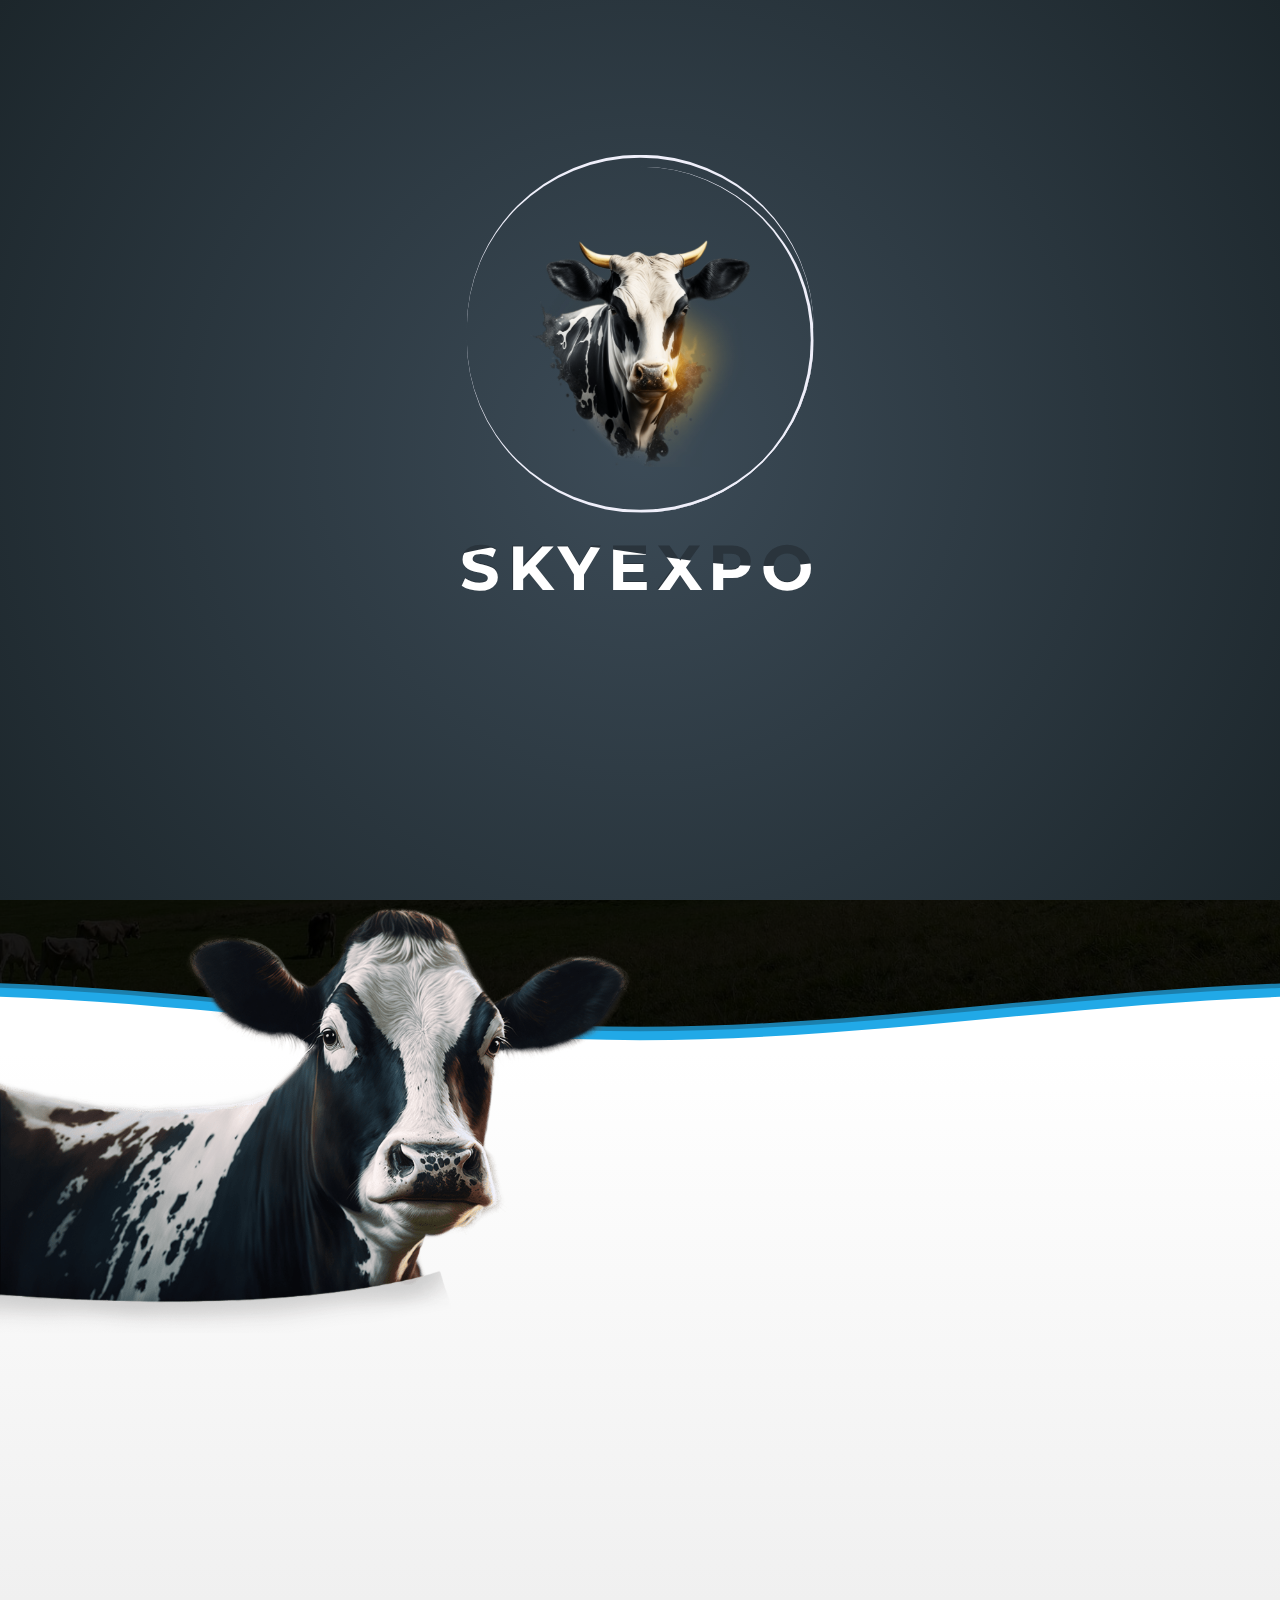
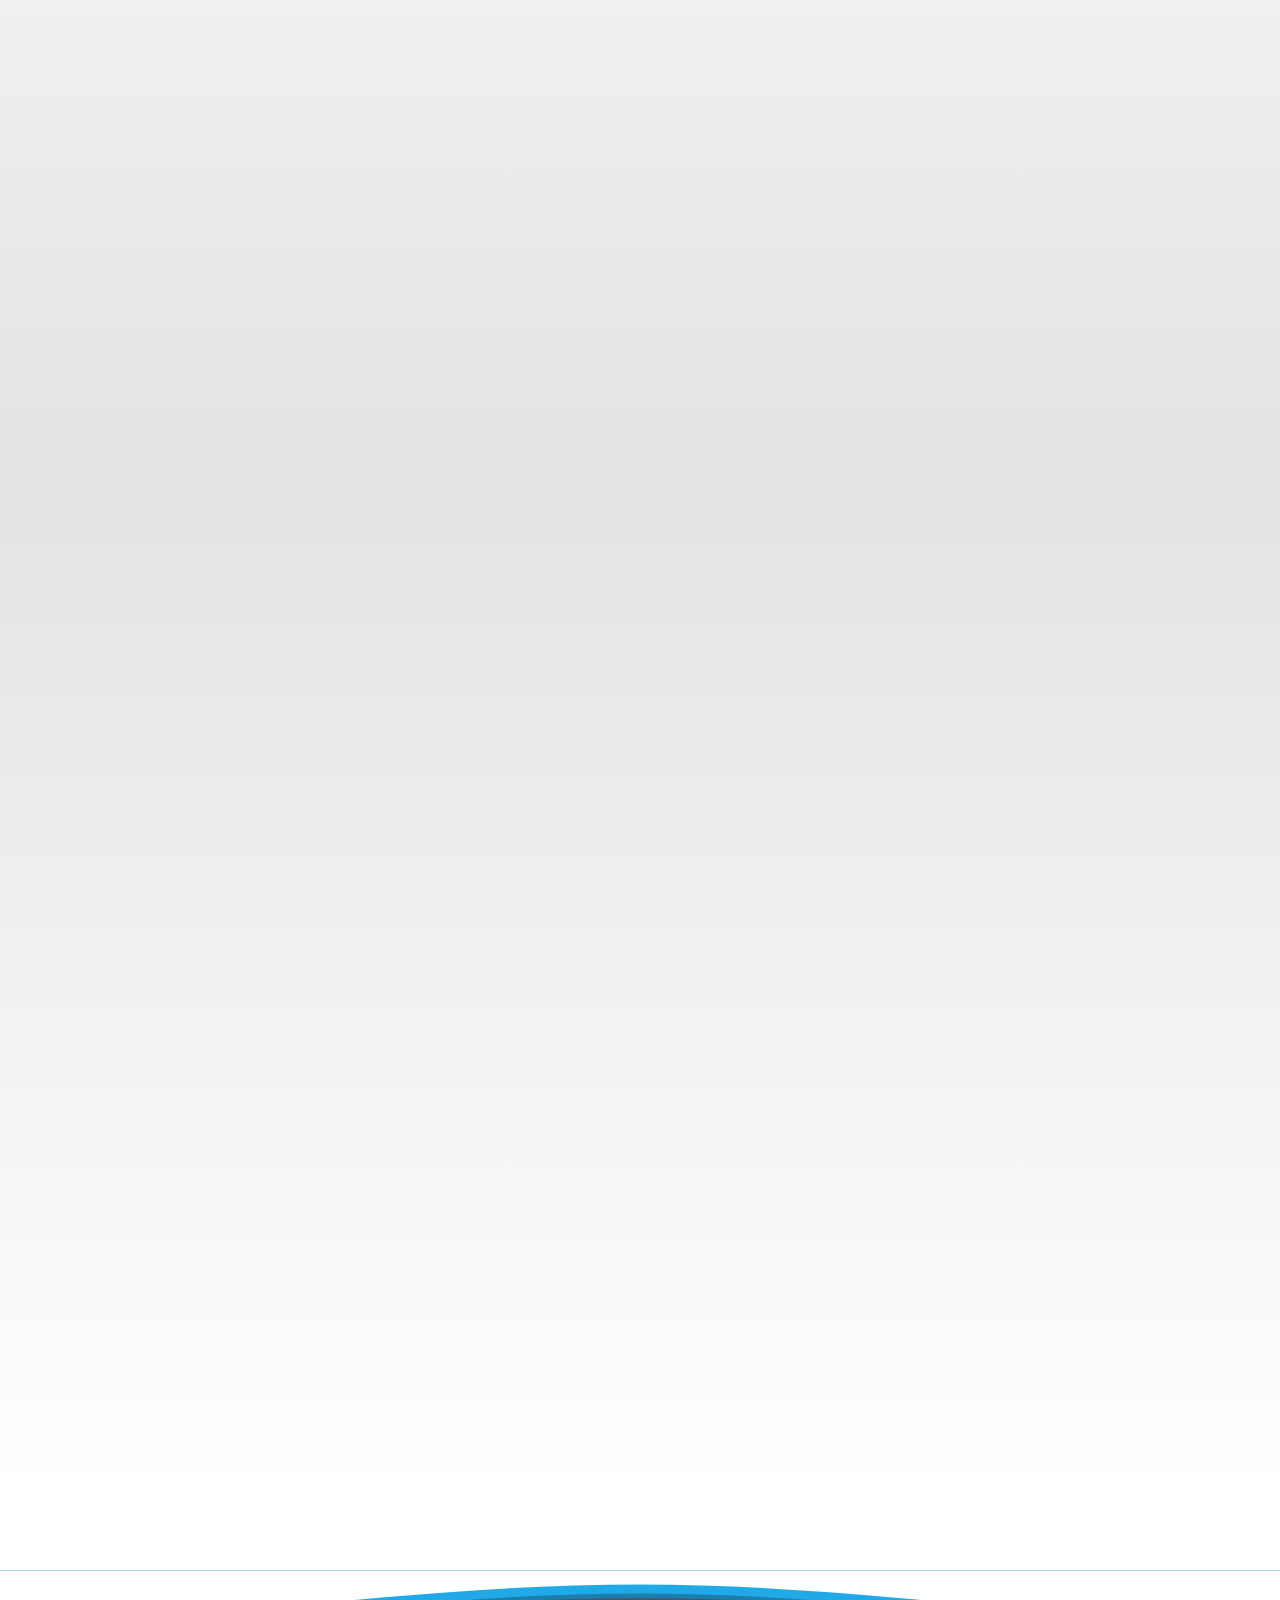
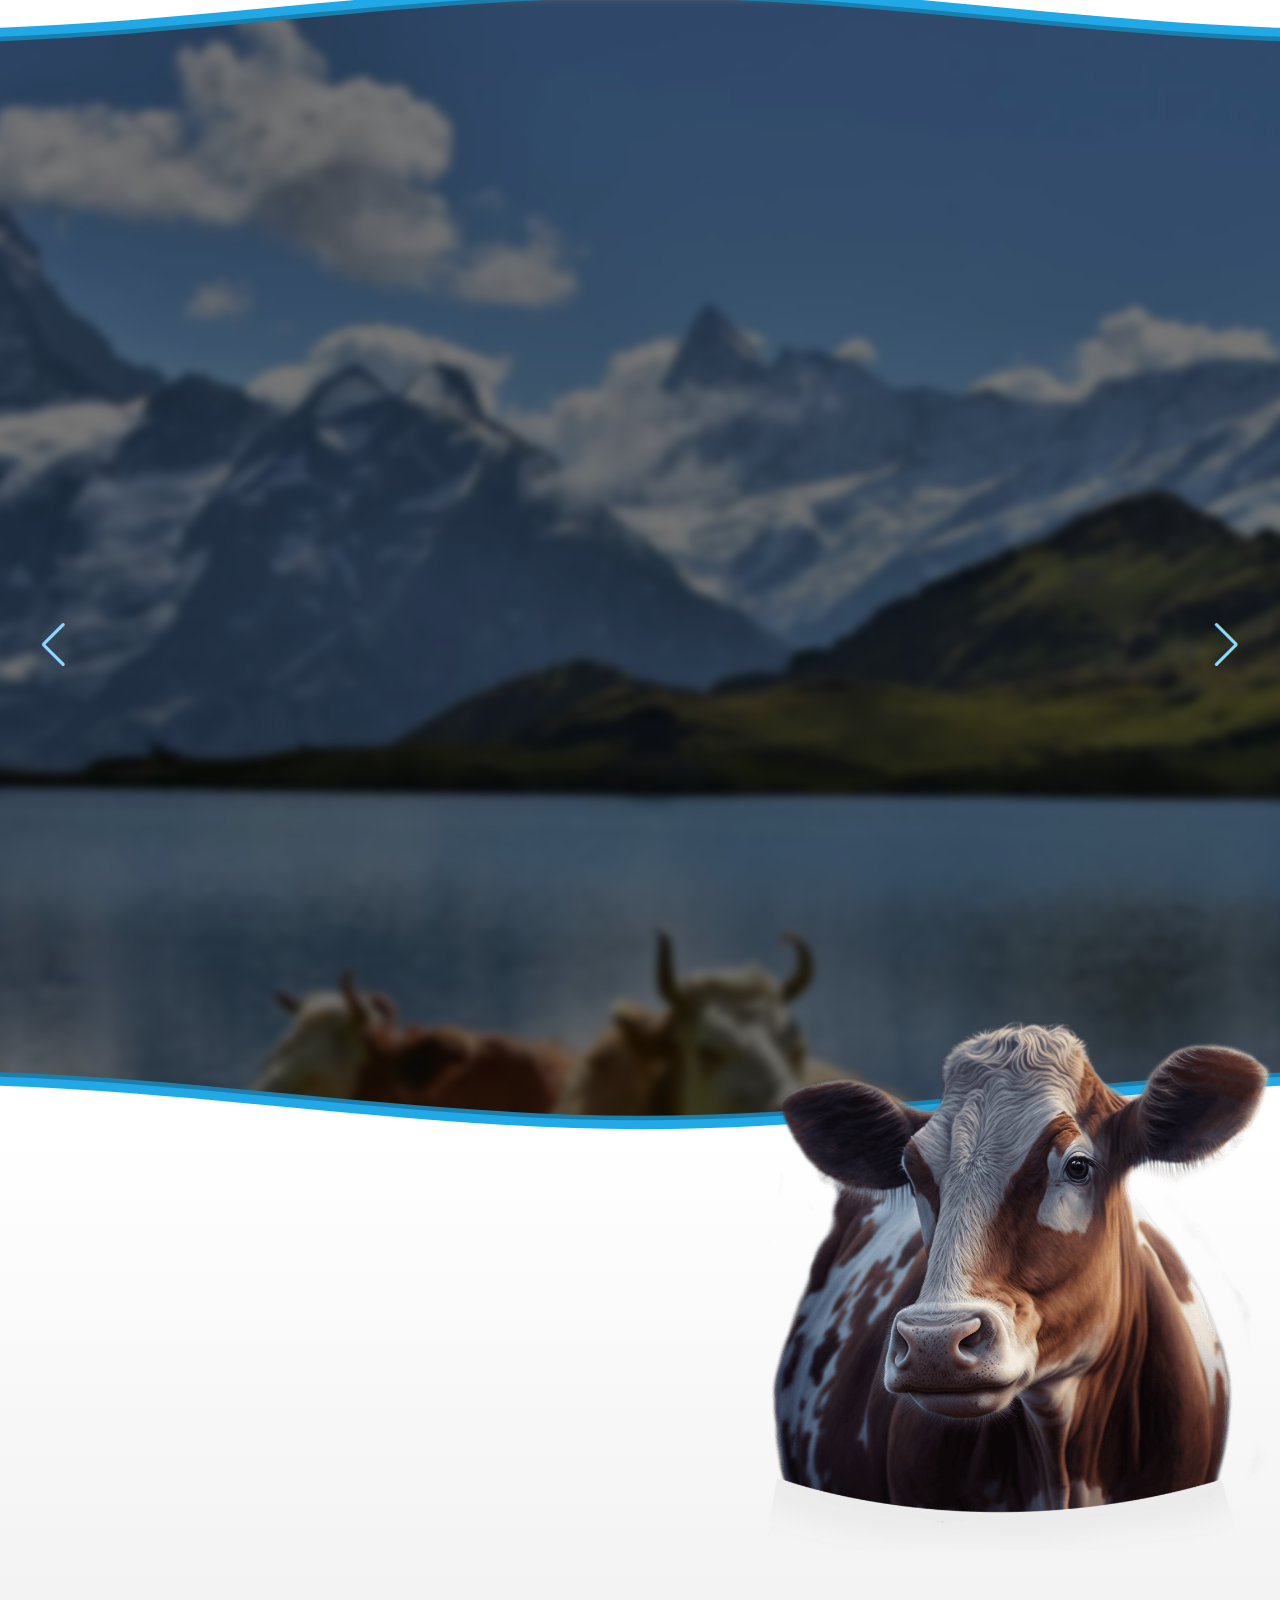
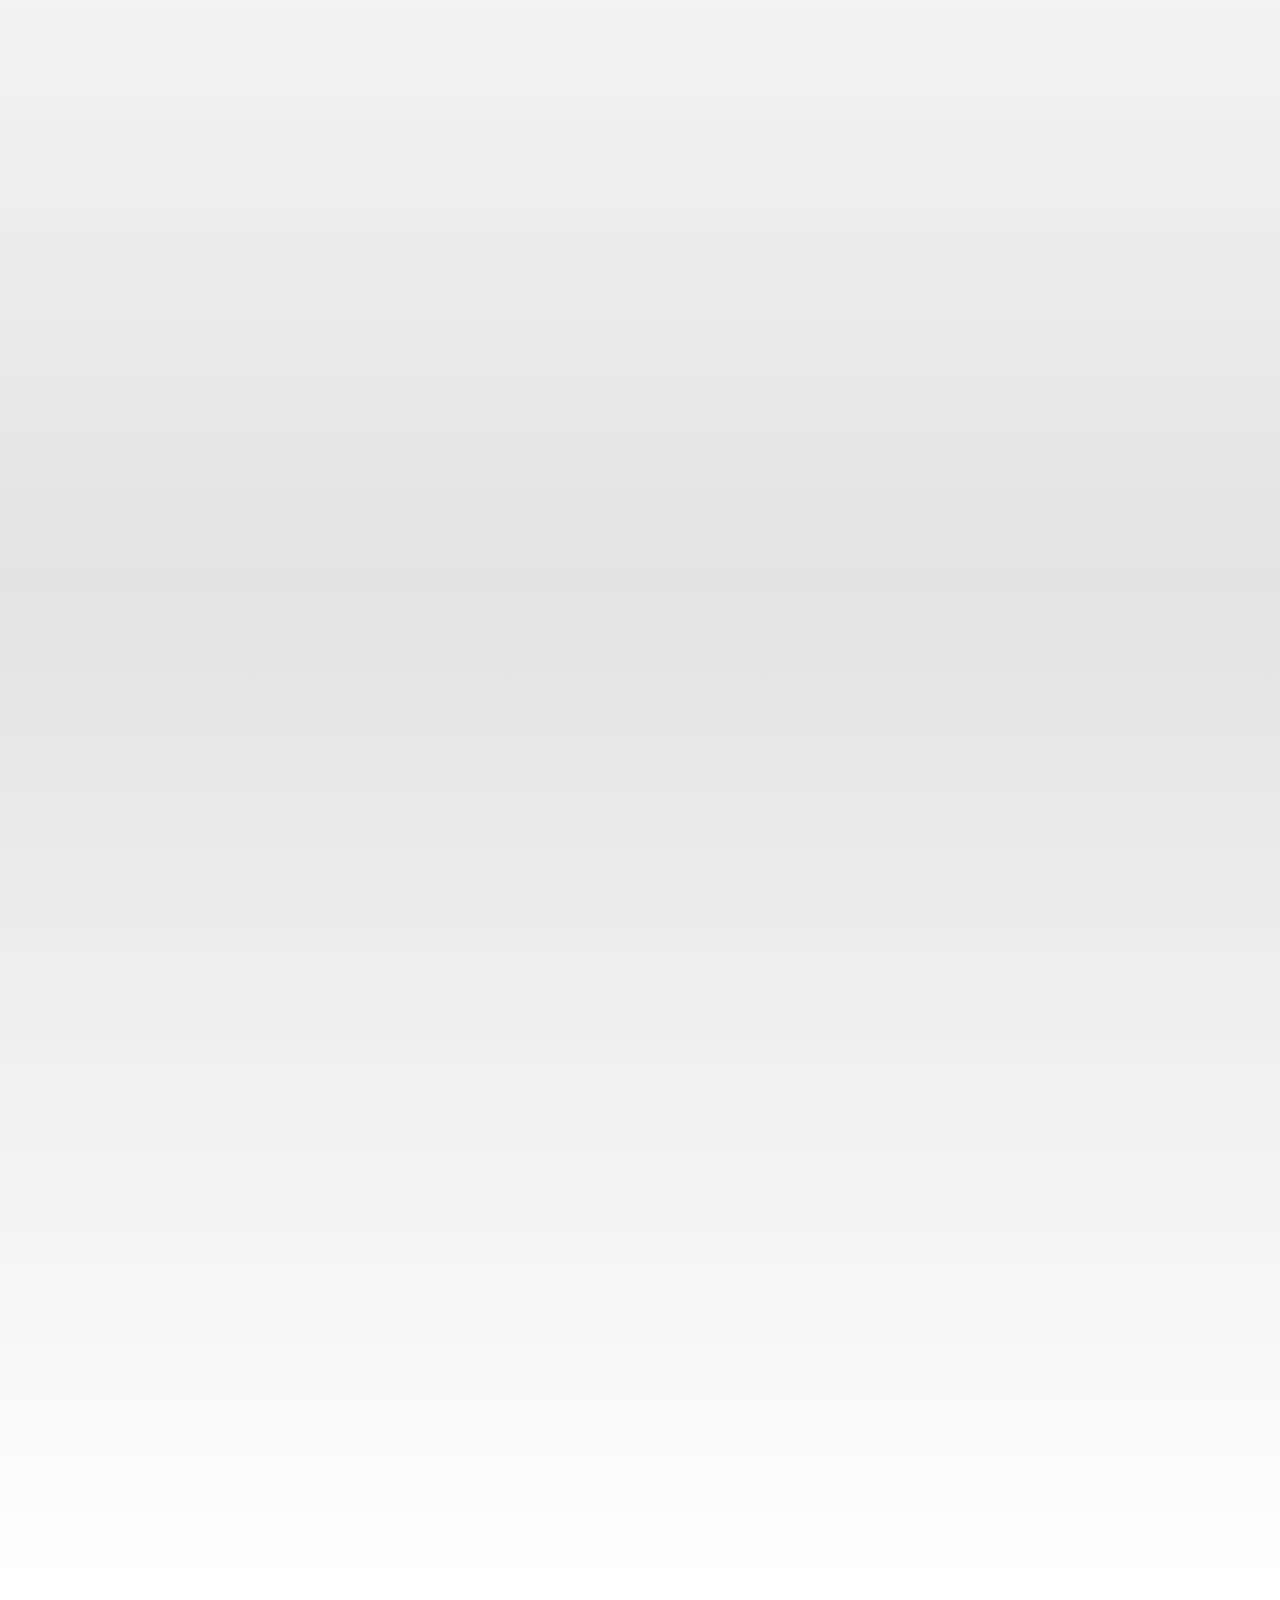
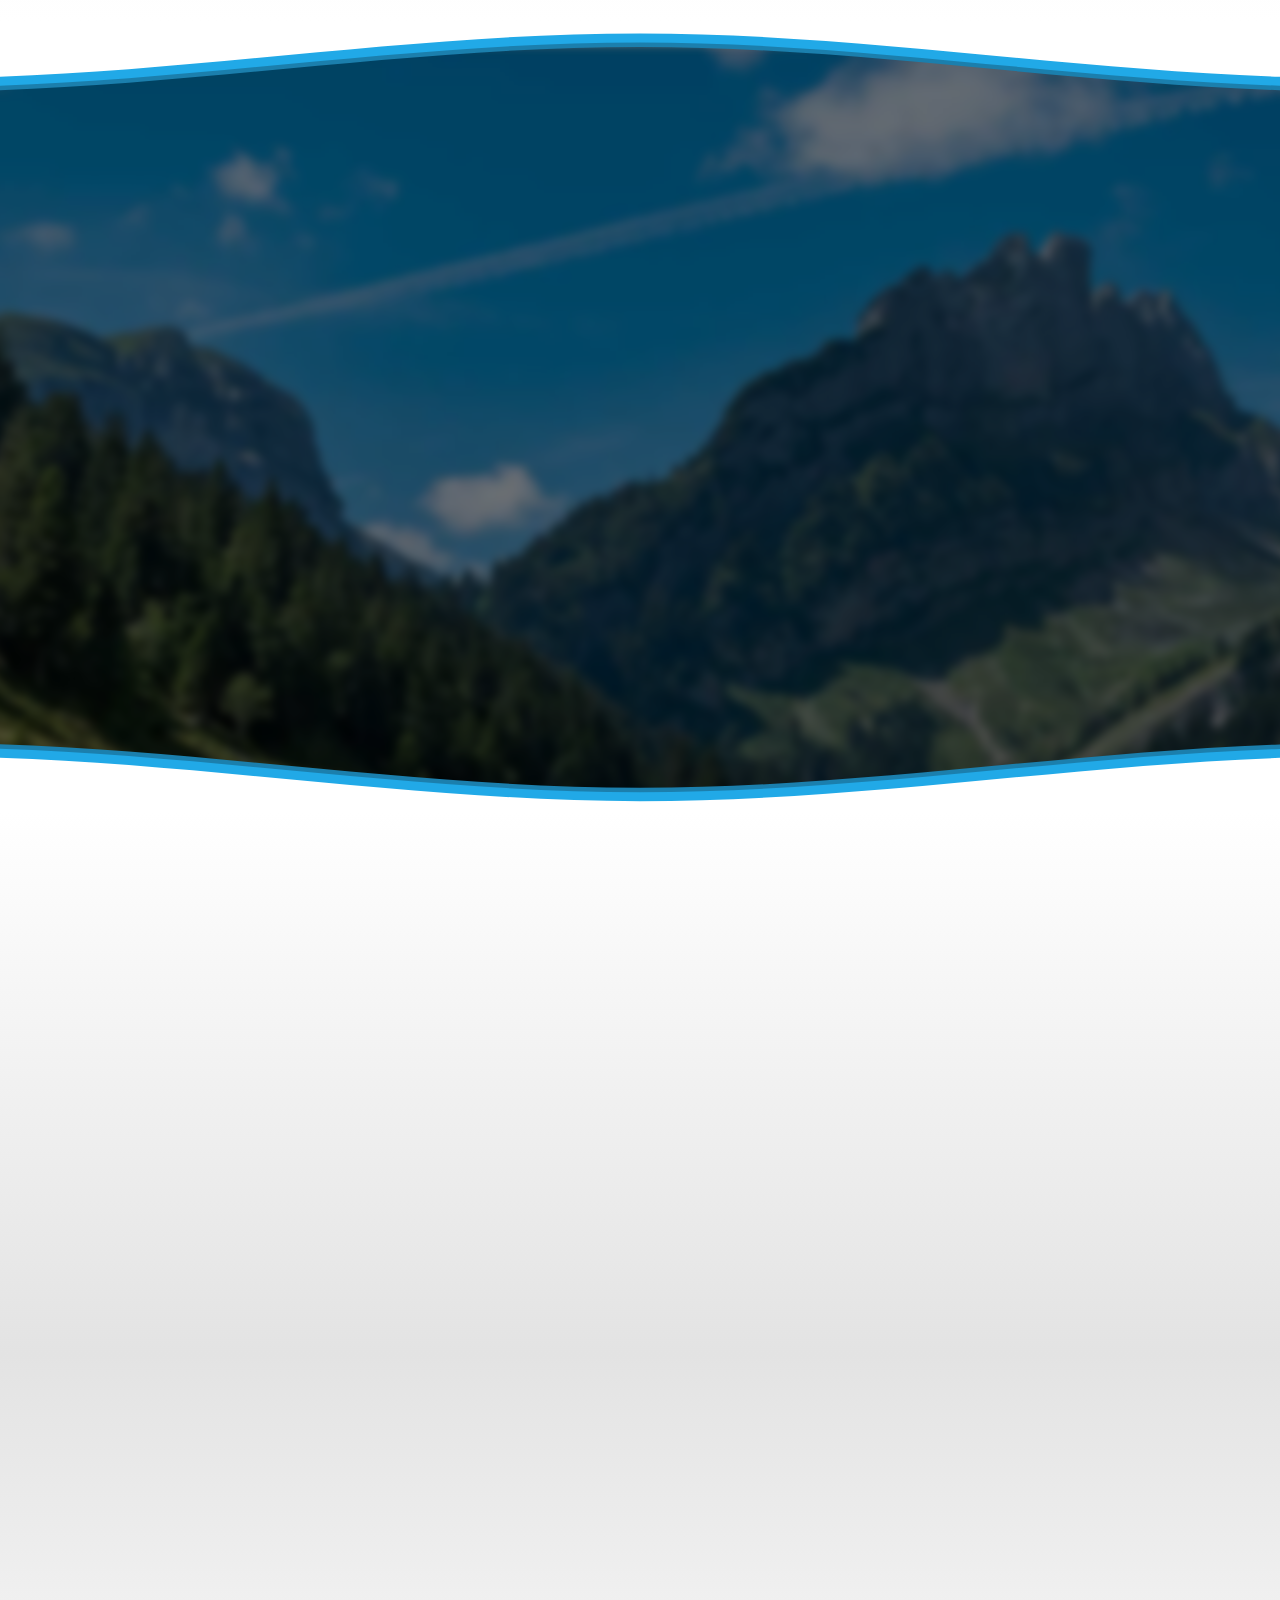
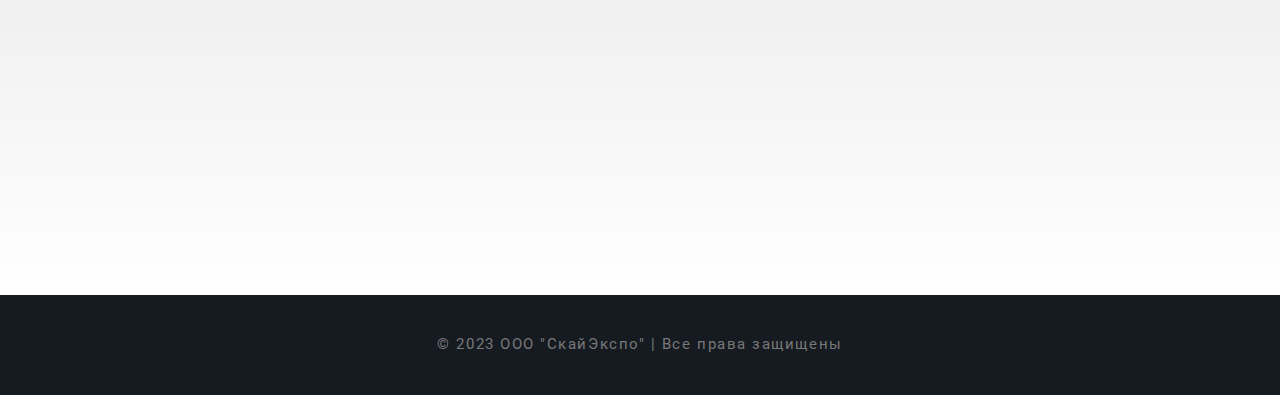
==== commit fa10cd3e: "Add catalog page, adaptive" ====
--- a/index.html
+++ b/index.html
@@ -197,7 +197,9 @@
             </div>
         </div>
     </header>
-    <div class="bg-banner" style="background-image: url(./img/fon4-min.jpg);"></div>
+    <div class="bg-banner-wrapper">
+        <div class="bg-banner" style="background-image: url(./img/fon4-min.jpg);"></div>
+    </div>
     <!-- <div class="smooth-scroll"> -->
         <main class="main">
             <section class="banner" id="banner">
@@ -230,14 +232,14 @@
                             </div>
                         </div>
                         <div class="info">
-                            <div class="info__item _anim-out">
+                            <div class="info__item _anim-items _anim-no-hide">
                                 <div class="info__img-wrapper bottom-in">
-                                    <div class="info__item-img _anim-show-bottom _anim-items _anim-no-hide"
+                                    <div class="info__item-img"
                                         style="background-image: url(./img/gears-min.png)"></div>
                                 </div>
                                 <div class="info__card">
-                                    <div class="info__card-bg _anim-items _anim-no-hide"></div>
-                                    <p class="info__desc _anim-items _anim-no-hide">Мы - современная
+                                    <div class="info__card-bg"></div>
+                                    <p class="info__desc">Мы - современная
                                         развивающаяся компания, занимающаяся продажей средств профессиональной гигиены,
                                         продажей и сервисным обслуживанием доильного оборудования, климатической
                                         техники, холодильных агрегатов. Осуществляем монтаж и полную техническую
@@ -245,14 +247,14 @@
                                         оборудования.</p>
                                 </div>
                             </div>
-                            <div class="info__item _anim-out">
+                            <div class="info__item _anim-items _anim-no-hide">
                                 <div class="info__img-wrapper bottom-in">
-                                    <div class="info__item-img _anim-show-bottom _anim-items _anim-no-hide"
-                                        style="background-image: url(./img/shakehands-min.jpg)"></div>
+                                    <div class="info__item-img"
+                                        style="background-image: url(./img/shakehands1-min.jpg)"></div>
                                 </div>
                                 <div class="info__card">
-                                    <div class="info__card-bg _anim-items _anim-no-hide"></div>
-                                    <p class="info__desc _anim-items _anim-no-hide">Наша компания,
+                                    <div class="info__card-bg"></div>
+                                    <p class="info__desc">Наша компания,
                                         строит бизнес на принципах долгосрочности, финансовой дисциплины и лояльности,
                                         как по отношению к клиентам, так и к партнерам-производителям. Принимая во
                                         внимание специфику Вашего бизнеса, мы предлагаем больше, чем продукцию, мы
@@ -260,14 +262,14 @@
                                         интересов!</p>
                                 </div>
                             </div>
-                            <div class="info__item _anim-out">
+                            <div class="info__item _anim-items _anim-no-hide">
                                 <div class="info__img-wrapper bottom-in">
-                                    <div class="info__item-img _anim-show-bottom _anim-items _anim-no-hide"
+                                    <div class="info__item-img"
                                         style="background-image: url(./img/Ecolab-Logo.png)"></div>
                                 </div>
                                 <div class="info__card">
-                                    <div class="info__card-bg _anim-items _anim-no-hide"></div>
-                                    <p class="info__desc _anim-items _anim-no-hide">Компания
+                                    <div class="info__card-bg"></div>
+                                    <p class="info__desc">Компания
                                         «СкайЭкспо» является эксклюзивным дистрибьютором компании ECOLAB на территории
                                         Республики Беларусь и предлагает полный перечень товаров, необходимых в области
                                         профессиональной гигиены.</p>
@@ -490,12 +492,14 @@
                             <div class="benefits__cards cards-first _anim-items _anim-no-hide">
                                 <div class="benefits__card card">
                                     <div class="benefits__card-item">
-                                        <div class="benefits__icon card-icon">
-                                            <svg xmlns="http://www.w3.org/2000/svg" width="50" height="50"
-                                                viewBox="0 0 24 24">
-                                                <path
-                                                    d="M23.995 24h-1.995c0-3.104.119-3.55-1.761-3.986-2.877-.664-5.594-1.291-6.584-3.458-.361-.791-.601-2.095.31-3.814 2.042-3.857 2.554-7.165 1.403-9.076-1.341-2.229-5.413-2.241-6.766.034-1.154 1.937-.635 5.227 1.424 9.025.93 1.712.697 3.02.338 3.815-.982 2.178-3.675 2.799-6.525 3.456-1.964.454-1.839.87-1.839 4.004h-1.995l-.005-1.241c0-2.52.199-3.975 3.178-4.663 3.365-.777 6.688-1.473 5.09-4.418-4.733-8.729-1.35-13.678 3.732-13.678 4.983 0 8.451 4.766 3.732 13.678-1.551 2.928 1.65 3.624 5.09 4.418 2.979.688 3.178 2.143 3.178 4.663l-.005 1.241zm-13.478-6l.91 2h1.164l.92-2h-2.994zm2.995 6l-.704-3h-1.615l-.704 3h3.023z" />
-                                            </svg>
+                                        <div class="benefits__icon-wrapper">
+                                            <div class="benefits__icon card-icon">
+                                                <svg xmlns="http://www.w3.org/2000/svg" width="50" height="50"
+                                                    viewBox="0 0 24 24">
+                                                    <path
+                                                        d="M23.995 24h-1.995c0-3.104.119-3.55-1.761-3.986-2.877-.664-5.594-1.291-6.584-3.458-.361-.791-.601-2.095.31-3.814 2.042-3.857 2.554-7.165 1.403-9.076-1.341-2.229-5.413-2.241-6.766.034-1.154 1.937-.635 5.227 1.424 9.025.93 1.712.697 3.02.338 3.815-.982 2.178-3.675 2.799-6.525 3.456-1.964.454-1.839.87-1.839 4.004h-1.995l-.005-1.241c0-2.52.199-3.975 3.178-4.663 3.365-.777 6.688-1.473 5.09-4.418-4.733-8.729-1.35-13.678 3.732-13.678 4.983 0 8.451 4.766 3.732 13.678-1.551 2.928 1.65 3.624 5.09 4.418 2.979.688 3.178 2.143 3.178 4.663l-.005 1.241zm-13.478-6l.91 2h1.164l.92-2h-2.994zm2.995 6l-.704-3h-1.615l-.704 3h3.023z" />
+                                                </svg>
+                                            </div>
                                         </div>
                                         <div class="benefits__card-desc card-desc">
                                             <h4 class="benefits__card-title card-title">Специалисты с большим опытом
@@ -507,12 +511,14 @@
                                 </div>
                                 <div class="benefits__card card">
                                     <div class="benefits__card-item">
-                                        <div class="benefits__icon card-icon">
-                                            <svg width="50" height="50" xmlns="http://www.w3.org/2000/svg"
-                                                fill-rule="evenodd" viewBox="0 0 24 24" clip-rule="evenodd">
-                                                <path
-                                                    d="M23 6.066v12.065l-11.001 5.869-11-5.869v-12.131l11-6 11.001 6.066zm-21.001 11.465l9.5 5.069v-10.57l-9.5-4.946v10.447zm20.001-10.388l-9.501 4.889v10.568l9.501-5.069v-10.388zm-5.52 1.716l-9.534-4.964-4.349 2.373 9.404 4.896 4.479-2.305zm-8.476-5.541l9.565 4.98 3.832-1.972-9.405-5.185-3.992 2.177z" />
-                                            </svg>
+                                        <div class="benefits__icon-wrapper">
+                                            <div class="benefits__icon card-icon">
+                                                <svg width="50" height="50" xmlns="http://www.w3.org/2000/svg"
+                                                    fill-rule="evenodd" viewBox="0 0 24 24" clip-rule="evenodd">
+                                                    <path
+                                                        d="M23 6.066v12.065l-11.001 5.869-11-5.869v-12.131l11-6 11.001 6.066zm-21.001 11.465l9.5 5.069v-10.57l-9.5-4.946v10.447zm20.001-10.388l-9.501 4.889v10.568l9.501-5.069v-10.388zm-5.52 1.716l-9.534-4.964-4.349 2.373 9.404 4.896 4.479-2.305zm-8.476-5.541l9.565 4.98 3.832-1.972-9.405-5.185-3.992 2.177z" />
+                                                </svg>
+                                            </div>
                                         </div>
                                         <div class="benefits__card-desc card-desc">
                                             <h4 class="benefits__card-title card-title">Собственный склад</h4>
@@ -523,12 +529,14 @@
                                 </div>
                                 <div class="benefits__card card">
                                     <div class="benefits__card-item">
-                                        <div class="benefits__icon card-icon">
-                                            <svg width="50" height="50" xmlns="http://www.w3.org/2000/svg"
-                                                fill-rule="evenodd" viewBox="0 0 24 24" clip-rule="evenodd">
-                                                <path
-                                                    d="M5 11v1h8v-7h-10v-1c0-.552.448-1 1-1h10c.552 0 1 .448 1 1v2h4.667c1.117 0 1.6.576 1.936 1.107.594.94 1.536 2.432 2.109 3.378.188.312.288.67.288 1.035v4.48c0 1.089-.743 2-2 2h-1c0 1.656-1.344 3-3 3s-3-1.344-3-3h-4c0 1.656-1.344 3-3 3s-3-1.344-3-3h-1c-.552 0-1-.448-1-1v-6h-2v-2h7v2h-3zm3 5.8c.662 0 1.2.538 1.2 1.2 0 .662-.538 1.2-1.2 1.2-.662 0-1.2-.538-1.2-1.2 0-.662.538-1.2 1.2-1.2zm10 0c.662 0 1.2.538 1.2 1.2 0 .662-.538 1.2-1.2 1.2-.662 0-1.2-.538-1.2-1.2 0-.662.538-1.2 1.2-1.2zm-3-2.8h-10v2h.765c.549-.614 1.347-1 2.235-1 .888 0 1.686.386 2.235 1h5.53c.549-.614 1.347-1 2.235-1 .888 0 1.686.386 2.235 1h1.765v-4.575l-1.711-2.929c-.179-.307-.508-.496-.863-.496h-4.426v6zm1-5v3h5l-1.427-2.496c-.178-.312-.509-.504-.868-.504h-2.705zm-16-3h8v2h-8v-2z" />
-                                            </svg>
+                                        <div class="benefits__icon-wrapper">
+                                            <div class="benefits__icon card-icon">
+                                                <svg width="50" height="50" xmlns="http://www.w3.org/2000/svg"
+                                                    fill-rule="evenodd" viewBox="0 0 24 24" clip-rule="evenodd">
+                                                    <path
+                                                        d="M5 11v1h8v-7h-10v-1c0-.552.448-1 1-1h10c.552 0 1 .448 1 1v2h4.667c1.117 0 1.6.576 1.936 1.107.594.94 1.536 2.432 2.109 3.378.188.312.288.67.288 1.035v4.48c0 1.089-.743 2-2 2h-1c0 1.656-1.344 3-3 3s-3-1.344-3-3h-4c0 1.656-1.344 3-3 3s-3-1.344-3-3h-1c-.552 0-1-.448-1-1v-6h-2v-2h7v2h-3zm3 5.8c.662 0 1.2.538 1.2 1.2 0 .662-.538 1.2-1.2 1.2-.662 0-1.2-.538-1.2-1.2 0-.662.538-1.2 1.2-1.2zm10 0c.662 0 1.2.538 1.2 1.2 0 .662-.538 1.2-1.2 1.2-.662 0-1.2-.538-1.2-1.2 0-.662.538-1.2 1.2-1.2zm-3-2.8h-10v2h.765c.549-.614 1.347-1 2.235-1 .888 0 1.686.386 2.235 1h5.53c.549-.614 1.347-1 2.235-1 .888 0 1.686.386 2.235 1h1.765v-4.575l-1.711-2.929c-.179-.307-.508-.496-.863-.496h-4.426v6zm1-5v3h5l-1.427-2.496c-.178-.312-.509-.504-.868-.504h-2.705zm-16-3h8v2h-8v-2z" />
+                                                </svg>
+                                            </div>
                                         </div>
                                         <div class="benefits__card-desc card-desc">
                                             <h4 class="benefits__card-title card-title">Продуманная логистика</h4>
@@ -539,12 +547,14 @@
                                 </div>
                                 <div class="benefits__card card">
                                     <div class="benefits__card-item">
-                                        <div class="benefits__icon card-icon">
-                                            <svg xmlns="http://www.w3.org/2000/svg" width="70" height="70"
-                                                viewBox="0 0 24 24">
-                                                <path
-                                                    d="M17.997 18h-.998c0-1.552.06-1.775-.88-1.993-1.438-.332-2.797-.645-3.293-1.729-.18-.396-.301-1.048.155-1.907 1.021-1.929 1.277-3.583.702-4.538-.672-1.115-2.707-1.12-3.385.017-.576.968-.316 2.613.713 4.512.465.856.348 1.51.168 1.908-.49 1.089-1.836 1.4-3.262 1.728-.982.227-.92.435-.92 2.002h-.995l-.002-.623c0-1.259.1-1.985 1.588-2.329 1.682-.389 3.344-.736 2.545-2.209-2.366-4.365-.676-6.839 1.865-6.839 2.492 0 4.227 2.383 1.867 6.839-.775 1.464.824 1.812 2.545 2.209 1.49.344 1.589 1.072 1.589 2.333l-.002.619zm4.81-2.214c-1.289-.298-2.489-.559-1.908-1.657 1.77-3.342.47-5.129-1.4-5.129-1.265 0-2.248.817-2.248 2.325 0 1.269.574 2.175.904 2.925h1.048c-.17-.75-1.466-2.562-.766-3.736.412-.692 1.704-.693 2.114-.012.38.631.181 1.812-.534 3.161-.388.733-.28 1.301-.121 1.648.305.666.977.987 1.737 1.208 1.507.441 1.368.042 1.368 1.48h.997l.002-.463c0-.945-.074-1.492-1.193-1.75zm-22.805 2.214h.997c0-1.438-.139-1.039 1.368-1.48.761-.221 1.433-.542 1.737-1.208.159-.348.267-.915-.121-1.648-.715-1.349-.914-2.53-.534-3.161.41-.682 1.702-.681 2.114.012.7 1.175-.596 2.986-.766 3.736h1.048c.33-.75.904-1.656.904-2.925.001-1.509-.982-2.326-2.247-2.326-1.87 0-3.17 1.787-1.4 5.129.581 1.099-.619 1.359-1.908 1.657-1.12.258-1.194.805-1.194 1.751l.002.463z" />
-                                            </svg>
+                                        <div class="benefits__icon-wrapper">
+                                            <div class="benefits__icon card-icon">
+                                                <svg xmlns="http://www.w3.org/2000/svg" width="70" height="70"
+                                                    viewBox="0 0 24 24">
+                                                    <path
+                                                        d="M17.997 18h-.998c0-1.552.06-1.775-.88-1.993-1.438-.332-2.797-.645-3.293-1.729-.18-.396-.301-1.048.155-1.907 1.021-1.929 1.277-3.583.702-4.538-.672-1.115-2.707-1.12-3.385.017-.576.968-.316 2.613.713 4.512.465.856.348 1.51.168 1.908-.49 1.089-1.836 1.4-3.262 1.728-.982.227-.92.435-.92 2.002h-.995l-.002-.623c0-1.259.1-1.985 1.588-2.329 1.682-.389 3.344-.736 2.545-2.209-2.366-4.365-.676-6.839 1.865-6.839 2.492 0 4.227 2.383 1.867 6.839-.775 1.464.824 1.812 2.545 2.209 1.49.344 1.589 1.072 1.589 2.333l-.002.619zm4.81-2.214c-1.289-.298-2.489-.559-1.908-1.657 1.77-3.342.47-5.129-1.4-5.129-1.265 0-2.248.817-2.248 2.325 0 1.269.574 2.175.904 2.925h1.048c-.17-.75-1.466-2.562-.766-3.736.412-.692 1.704-.693 2.114-.012.38.631.181 1.812-.534 3.161-.388.733-.28 1.301-.121 1.648.305.666.977.987 1.737 1.208 1.507.441 1.368.042 1.368 1.48h.997l.002-.463c0-.945-.074-1.492-1.193-1.75zm-22.805 2.214h.997c0-1.438-.139-1.039 1.368-1.48.761-.221 1.433-.542 1.737-1.208.159-.348.267-.915-.121-1.648-.715-1.349-.914-2.53-.534-3.161.41-.682 1.702-.681 2.114.012.7 1.175-.596 2.986-.766 3.736h1.048c.33-.75.904-1.656.904-2.925.001-1.509-.982-2.326-2.247-2.326-1.87 0-3.17 1.787-1.4 5.129.581 1.099-.619 1.359-1.908 1.657-1.12.258-1.194.805-1.194 1.751l.002.463z" />
+                                                </svg>
+                                            </div>
                                         </div>
                                         <div class="benefits__card-desc card-desc">
                                             <h4 class="benefits__card-title card-title">Важность каждого клиента</h4>
@@ -555,12 +565,14 @@
                                 </div>
                                 <div class="benefits__card card">
                                     <div class="benefits__card-item">
-                                        <div class="benefits__icon card-icon">
-                                            <svg xmlns="http://www.w3.org/2000/svg" width="50" height="50"
-                                                viewBox="0 0 24 24">
-                                                <path
-                                                    d="M23.873 9.81c.087-.251.127-.509.127-.764 0-.77-.38-1.514-1.055-1.981-2.153-1.492-1.868-1.117-2.679-3.543-.34-1.013-1.319-1.697-2.424-1.697h-.007c-2.653.009-2.193.151-4.334-1.354-.446-.314-.974-.471-1.501-.471s-1.055.157-1.502.471c-2.156 1.515-1.686 1.362-4.334 1.353h-.007c-1.104 0-2.084.685-2.422 1.697-.812 2.432-.534 2.056-2.678 3.544-.677.469-1.057 1.212-1.057 1.983 0 .254.042.511.127.762.831 2.428.829 1.962 0 4.38-.085.251-.127.507-.127.762 0 .77.38 1.514 1.057 1.983 2.146 1.49 1.868 1.113 2.679 3.543.338 1.013 1.317 1.697 2.422 1.697h.007c2.653-.009 2.193-.152 4.334 1.353.446.314.974.472 1.501.472s1.055-.158 1.502-.471c2.141-1.504 1.679-1.362 4.334-1.353h.007c1.104 0 2.084-.685 2.424-1.697.811-2.427.525-2.052 2.679-3.543.674-.469 1.054-1.213 1.054-1.983 0-.254-.04-.512-.127-.763-.831-2.428-.827-1.963 0-4.38zm-11.873 10.69c-4.694 0-8.5-3.806-8.5-8.5s3.806-8.5 8.5-8.5 8.5 3.806 8.5 8.5-3.806 8.5-8.5 8.5zm-1.25-4.542l-3.75-3.637 1.549-1.548 2.201 2.088 4.701-4.819 1.549 1.548-6.25 6.368z" />
-                                            </svg>
+                                        <div class="benefits__icon-wrapper">
+                                            <div class="benefits__icon card-icon">
+                                                <svg xmlns="http://www.w3.org/2000/svg" width="50" height="50"
+                                                    viewBox="0 0 24 24">
+                                                    <path
+                                                        d="M23.873 9.81c.087-.251.127-.509.127-.764 0-.77-.38-1.514-1.055-1.981-2.153-1.492-1.868-1.117-2.679-3.543-.34-1.013-1.319-1.697-2.424-1.697h-.007c-2.653.009-2.193.151-4.334-1.354-.446-.314-.974-.471-1.501-.471s-1.055.157-1.502.471c-2.156 1.515-1.686 1.362-4.334 1.353h-.007c-1.104 0-2.084.685-2.422 1.697-.812 2.432-.534 2.056-2.678 3.544-.677.469-1.057 1.212-1.057 1.983 0 .254.042.511.127.762.831 2.428.829 1.962 0 4.38-.085.251-.127.507-.127.762 0 .77.38 1.514 1.057 1.983 2.146 1.49 1.868 1.113 2.679 3.543.338 1.013 1.317 1.697 2.422 1.697h.007c2.653-.009 2.193-.152 4.334 1.353.446.314.974.472 1.501.472s1.055-.158 1.502-.471c2.141-1.504 1.679-1.362 4.334-1.353h.007c1.104 0 2.084-.685 2.424-1.697.811-2.427.525-2.052 2.679-3.543.674-.469 1.054-1.213 1.054-1.983 0-.254-.04-.512-.127-.763-.831-2.428-.827-1.963 0-4.38zm-11.873 10.69c-4.694 0-8.5-3.806-8.5-8.5s3.806-8.5 8.5-8.5 8.5 3.806 8.5 8.5-3.806 8.5-8.5 8.5zm-1.25-4.542l-3.75-3.637 1.549-1.548 2.201 2.088 4.701-4.819 1.549 1.548-6.25 6.368z" />
+                                                </svg>
+                                            </div>
                                         </div>
                                         <div class="benefits__card-desc card-desc">
                                             <h4 class="benefits__card-title card-title">Качество</h4>
@@ -817,14 +829,14 @@
                                 </div>
                             </div>
                             <div class="contacts__map">
-                                <iframe src="https://yandex.ru/map-widget/v1/?um=constructor%3Ab8f8e39ace1ab20d7fbb0d1ca93cd2c063ac67413dde2fef29e02a072c58ca77&amp;source=constructor" width="100%" height="430" frameborder="0"></iframe>
+                                <!-- <iframe src="https://yandex.ru/map-widget/v1/?um=constructor%3Ab8f8e39ace1ab20d7fbb0d1ca93cd2c063ac67413dde2fef29e02a072c58ca77&amp;source=constructor" width="100%" height="430" frameborder="0"></iframe> -->
                             </div>
                             <div class="contacts__form-wrapper _anim-items _anim-show-bottom _anim-no-hide">
                                 <div class="contacts__form">
                                     <form action="send.html" method="post">
                                         <div class="contacts__form-text">
-                                            <h3 class="second-title _anim-items _anim-show-left _anim-no-hide">Оставьте свой вопрос</h3>
-                                            <p class="second-desc _anim-items _anim-show-left _anim-no-hide description">Вы можете оставить заявку и мы обязательно с вами свяжемся в ближайшее время и проконсультируем по всем вопросам</p>
+                                            <h3 class="second-title">Оставьте свой вопрос</h3>
+                                            <p class="second-desc">Вы можете оставить заявку и мы обязательно с вами свяжемся в ближайшее время и проконсультируем по всем вопросам</p>
                                         </div>
                                         <div class="contacts__form-inputs">
                                             <div class="input-container i1">
